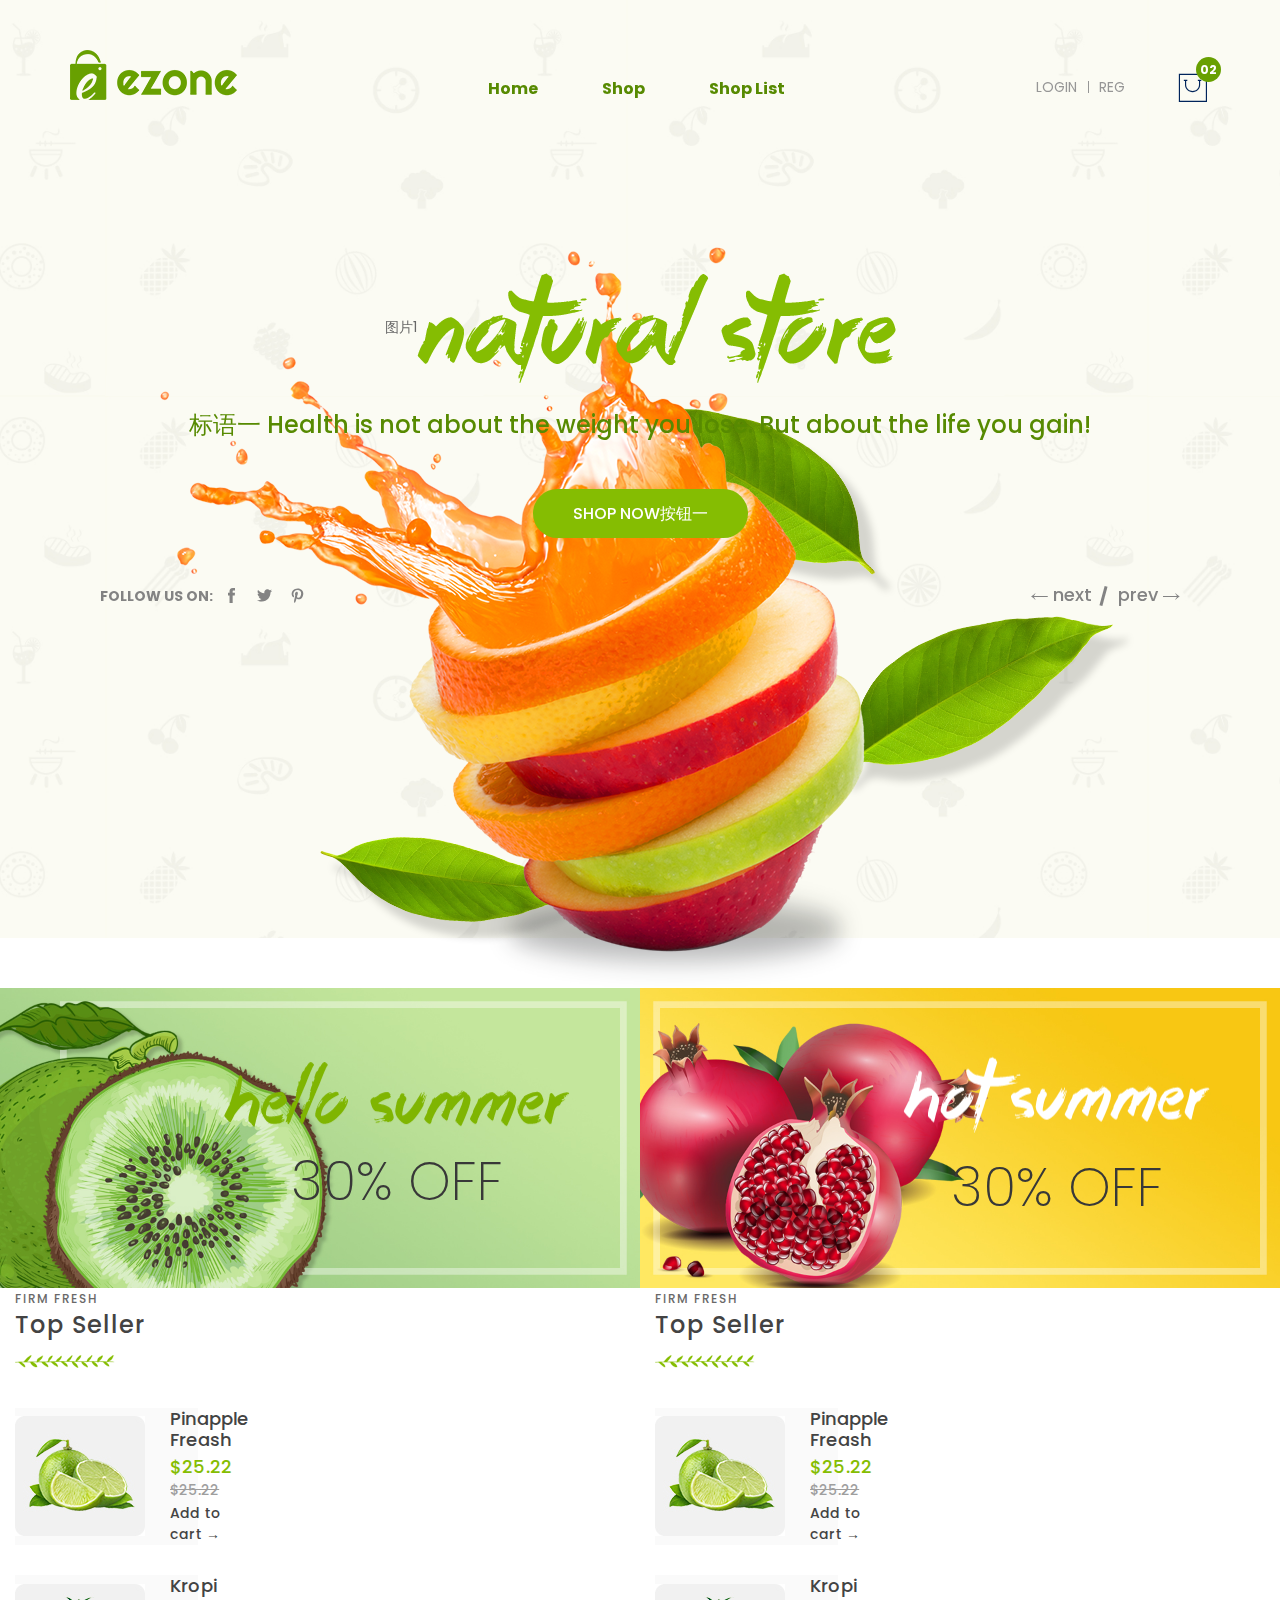
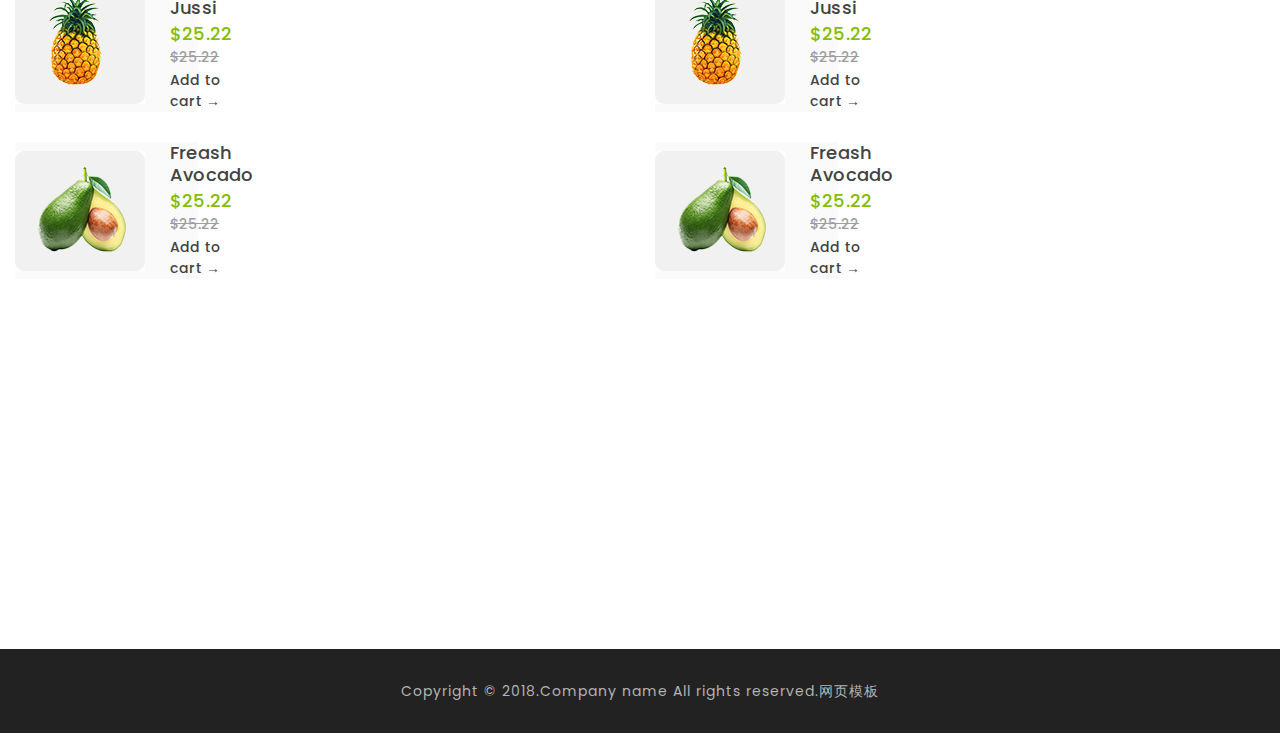
==== System/WebFinalApi/WebFinalApi/index.html @ f5ac286f "结构调整" ====
﻿<!doctype html>
<html class="no-js" lang="en">
<head>
<meta charset="utf-8">
<meta http-equiv="x-ua-compatible" content="ie=edge">
<title>主页</title>
<meta name="description" content="">
<meta name="viewport" content="width=device-width, initial-scale=1">

<!-- all css here -->
<link rel="stylesheet" href="assets/css/bootstrap.min.css">
<link rel="stylesheet" href="assets/css/magnific-popup.css">
<link rel="stylesheet" href="assets/css/animate.css">
<link rel="stylesheet" href="assets/css/owl.carousel.min.css">
<link rel="stylesheet" href="assets/css/themify-icons.css">
<link rel="stylesheet" href="assets/css/pe-icon-7-stroke.css">
<link rel="stylesheet" href="assets/css/icofont.css">
<link rel="stylesheet" href="assets/css/meanmenu.min.css">
<link rel="stylesheet" href="assets/css/bundle.css">
<link rel="stylesheet" href="assets/css/style.css">
<link rel="stylesheet" href="assets/css/responsive.css">
<script src="assets/js/vendor/modernizr-2.8.3.min.js"></script>

</head>

<body>
<!--[if lt IE 8]>
<p class="browserupgrade">You are using an <strong>outdated</strong> browser. Please <a href="http://browsehappy.com/">upgrade your browser</a> to improve your experience.</p>
<![endif]-->
<div id='indexbody'>

<header>
	<div class="header-bottom wrapper-padding-2 res-header-sm sticker header-sticky-3 furits-header">
		<div class="container-fluid">
			<div class="header-bottom-wrapper">
				<div class="logo-2 ptb-35">
					<a href="index.html">
						<img src="assets/img/logo/logo-10.png" alt="">
					</a>
				</div>
				<div class="menu-style-2 handicraft-menu menu-hover">
					<nav>
						<ul>
							<li><a href="index.html">Home</a></li>
							<li><a href="shop.html">Shop</a></li>
							<li><a href="shop-list.html">Shop List</a></li>
						</ul>
					</nav>
				</div>
				<div class="furits-login-cart">
					<div class="furits-login">
						<ul>
							<li>
								<a href="#">Login</a>
							</li>
							<li>
								<a href="#">Reg</a>
							</li>
						</ul>
					</div>
					<div class="header-cart-4 furits-cart">
						<a class="icon-cart" href="#">
							<i class="pe-7s-shopbag"></i>
							<span class="handicraft-count">02</span>
						</a>
						<ul class="cart-dropdown">
							<li class="single-product-cart">
								<div class="cart-img">
									<a href="#"><img src="assets/img/cart/1.jpg" alt=""></a>
								</div>
								<div class="cart-title">
									<h5><a href="#"> Bits Headphone</a></h5>
									<h6><a href="#">Black</a></h6>
									<span>$80.00 x 1</span>
								</div>
								<div class="cart-delete">
									<a href="#"><i class="ti-trash"></i></a>
								</div>
							</li>
							<li class="single-product-cart">
								<div class="cart-img">
									<a href="#"><img src="assets/img/cart/2.jpg" alt=""></a>
								</div>
								<div class="cart-title">
									<h5><a href="#"> Bits Headphone</a></h5>
									<h6><a href="#">Black</a></h6>
									<span>$80.00 x 1</span>
								</div>
								<div class="cart-delete">
									<a href="#"><i class="ti-trash"></i></a>
								</div>
							</li>
							<li class="single-product-cart">
								<div class="cart-img">
									<a href="#"><img src="assets/img/cart/3.jpg" alt=""></a>
								</div>
								<div class="cart-title">
									<h5><a href="#"> Bits Headphone</a></h5>
									<h6><a href="#">Black</a></h6>
									<span>$80.00 x 1</span>
								</div>
								<div class="cart-delete">
									<a href="#"><i class="ti-trash"></i></a>
								</div>
							</li>
							<li class="cart-space">
								<div class="cart-sub">
									<h4>Subtotal</h4>
								</div>
								<div class="cart-price">
									<h4>$240.00</h4>
								</div>
							</li>
							<li class="cart-btn-wrapper">
								<a class="cart-btn btn-hover" href="#">view cart</a>
								<a class="cart-btn btn-hover" href="#">checkout</a>
							</li>
						</ul>
					</div>
				</div>
			</div>
			<div class="row">
				<div class="mobile-menu-area handicraft-menu d-md-block col-md-12 col-lg-12 col-12 d-lg-none d-xl-none">
					<div class="mobile-menu">
						<nav id="mobile-menu-active">
							<ul class="menu-overflow">
								<li><a href="index.html">Home</a></li>
								<li><a href="shop.html">Shop</a></li>
								<li><a href="shop-list.html">Shop List</a></li>
							</ul>
						</nav>							
					</div>
				</div>
			</div>
		</div>
	</div>
</header>
<!-- header end -->
<div class="slider-area">
	<div class="slider-active-2 owl-carousel">
		<div class="single-slider-4 bg-img furits-slider" style="background-image: url(assets/img/slider/16.jpg)">
			<div class="container">
				<div class="fadeinup-animated furits-content text-center">
					 图片1<img class="animated" src="assets/img/slider/12.png" alt="">
					<p class="animated">标语一 Health is not about the weight you lose. But about the life you gain!</p>
					<a class="furits-slider-btn btn-hover animated" href="#">Shop Now按钮一</a>
					<img class="animated slide-img-position" src="assets/img/slider/11.png" alt="">
				</div>
			</div>
		</div>
		<div class="single-slider-4 bg-img furits-slider" style="background-image: url(assets/img/slider/16.jpg)">
			<div class="container">
				<div class=" fadeinup-animated furits-content text-center">
					图片2<img class="animated" src="assets/img/slider/12.png" alt="">
					<p class="animated">标语二 Health is not about the weight you lose. But about the life you gain!</p>
					<a class="furits-slider-btn btn-hover animated" href="#">Shop Now按钮二</a>
					<img class="animated slide-img-position slide-img-position-2" src="assets/img/slider/20.png" alt="">
				</div>
			</div>
		</div>
	</div>
	<div class="slider-social">
		<span>Follow us on:  </span>
		<ul>
			<li><a href="#"><i class="ti-facebook"></i></a></li>
			<li><a href="#"><i class="ti-twitter-alt"></i></a></li>
			<li><a href="#"><i class="ti-pinterest"></i></a></li>
		</ul>
	</div>
</div>
<!-- banner area start -->

<!-- 横幅 -->
<div class="banner-area">
	<div class="row no-gutters">
		<div class="col-lg-6 col-md-6">
			<div class="fruits-banner2-wrapper fruits-banner-mrg">
				<a href="#"><img src="assets/img/banner/44.jpg" alt=""></a>
				<div class="fruits-banner2-content">
					<img src="assets/img/icon-img/51.png" alt="">
					<h3>30% off</h3>
				</div>
			</div>
			<!-- 商品组 -->
			<div class="col-lg-4">
				<div class="top-seller-wrapper mb-40">
					<div class="top-seller-title">
						<span>Firm Fresh</span>
						<h3>Top Seller</h3>
						<img src="assets/img/icon-img/56.png" alt="">
					</div>
					<div class="top-seller-contect-wrapper">
						<div class="single-top-seller">
							<div class="top-seller-img">
								<a href="#"><img src="assets/img/product/furits/20.jpg" alt=""></a>
							</div>
							<div class="top-seller-content">
								<h5><a href="#">Pinapple Freash</a></h5>
								<div class="fruit-price">
									<span>$25.22</span>
									<span class="old">$25.22</span>
								</div>
								<a href="#">Add to cart →</a>
							</div>
						</div>
						<div class="single-top-seller">
							<div class="top-seller-img">
								<a href="#"><img src="assets/img/product/furits/21.jpg" alt=""></a>
							</div>
							<div class="top-seller-content">
								<h5><a href="#">Kropi Jussi</a></h5>
								<div class="fruit-price">
									<span>$25.22</span>
									<span class="old">$25.22</span>
								</div>
								<a href="#">Add to cart →</a>
							</div>
						</div>
						<div class="single-top-seller">
							<div class="top-seller-img">
								<a href="#"><img src="assets/img/product/furits/22.jpg" alt=""></a>
							</div>
							<div class="top-seller-content">
								<h5><a href="#">Freash Avocado</a></h5>
								<div class="fruit-price">
									<span>$25.22</span>
									<span class="old">$25.22</span>
								</div>
								<a href="#">Add to cart →</a>
							</div>
						</div>
					</div>
				</div>
			</div>
			
		</div>
		<div class="col-lg-6 col-md-6">
			<div class="fruits-banner2-wrapper">
				<a href="#"><img src="assets/img/banner/45.jpg" alt=""></a>
				<div class="fruits-banner2-content">
					<img src="assets/img/icon-img/52.png" alt="">
					<h3>30% off</h3>
				</div>
			</div>
		<!-- 商品组 -->
			<div class="col-lg-4">
				<div class="top-seller-wrapper mb-40">
					<div class="top-seller-title">
						<span>Firm Fresh</span>
						<h3>Top Seller</h3>
						<img src="assets/img/icon-img/56.png" alt="">
					</div>
					<div class="top-seller-contect-wrapper">
						<div class="single-top-seller">
							<div class="top-seller-img">
								<a href="#"><img src="assets/img/product/furits/20.jpg" alt=""></a>
							</div>
							<div class="top-seller-content">
								<h5><a href="#">Pinapple Freash</a></h5>
								<div class="fruit-price">
									<span>$25.22</span>
									<span class="old">$25.22</span>
								</div>
								<a href="#">Add to cart →</a>
							</div>
						</div>
						<div class="single-top-seller">
							<div class="top-seller-img">
								<a href="#"><img src="assets/img/product/furits/21.jpg" alt=""></a>
							</div>
							<div class="top-seller-content">
								<h5><a href="#">Kropi Jussi</a></h5>
								<div class="fruit-price">
									<span>$25.22</span>
									<span class="old">$25.22</span>
								</div>
								<a href="#">Add to cart →</a>
							</div>
						</div>
						<div class="single-top-seller">
							<div class="top-seller-img">
								<a href="#"><img src="assets/img/product/furits/22.jpg" alt=""></a>
							</div>
							<div class="top-seller-content">
								<h5><a href="#">Freash Avocado</a></h5>
								<div class="fruit-price">
									<span>$25.22</span>
									<span class="old">$25.22</span>
								</div>
								<a href="#">Add to cart →</a>
							</div>
						</div>
					</div>
				</div>
			</div>
		</div>
	</div>
</div>
<!-- banner area end -->


<!-- 块广告 -->
<div class="container">
		<div class="row">
			
			<!-- 猕猴桃 -->
			<div class="col-lg-4 col-md-4">
				<div class="furits-banner-wrapper mb-30 wow fadeInUp">
					<img src="assets/img/banner/41.jpg" alt="">
					<div class="furits-banner-content">
						<h4>猕猴桃</h4>
						<p>Lorem Ipsum is simply dummy text of the printing.</p>
						<a class="furits-banner-btn btn-hover" href="#">购买</a>
					</div>
				</div>
			</div>
			
			<div class="col-lWHY CHOOSE US ?g-4 col-md-4">
				<div class="furits-banner-wrapper mb-30 wow fadeInRight">
					<img src="assets/img/banner/42.jpg" alt="">
					<div class="furits-banner-content">
						<h4>石榴</h4>
						<p>Lorem Ipsum is simply dummy text of the printing.</p>
						<a class="furits-banner-btn btn-hover" href="#">购买</a>
					</div>
				</div>
			</div>
		</div>
	</div>


</div>


<!-- 底部模版标记 -->
<div class="food-copyright black-bg-6 ptb-30">
		<div class="container text-center">
			<p>Copyright &copy; 2018.Company name All rights reserved.<a target="_blank" href="http://sc.chinaz.com/moban/">&#x7F51;&#x9875;&#x6A21;&#x677F;</a></p>
		</div>
</div>

<!-- banner area end -->
<!-- product area start -->


<!-- product area end -->
<!-- banner area start -->
<!-- <div class="fruits-choose-area pb-65 bg-img" style="background-image: url(assets/img/banner/43.jpg)"> -->
<!-- 为什么选择我们注释 
	<div class="container">
		<div class="row">
			<div class="col-lg-12 col-xl-8 col-12">
				<div class="fruits-choose-wrapper-all">
					<div class="fruits-choose-title">
						<h2>为什么选择我们 ?</h2>
					</div>
					<div class="fruits-choose-wrapper">
						<div class="single-fruits-choose">
							<div class="fruits-choose-serial">
								<h3>01</h3>
							</div>
							<div class="fruits-choose-content">
								<h4>Lorem Ipsum Dolar Sit.</h4>
								<p>Lorem Ipsum is simply dummy text of the printing and typesetting industry.</p>
							</div>
						</div>
						<div class="single-fruits-choose">
							<div class="fruits-choose-serial">
								<h3>02</h3>
							</div>
							<div class="fruits-choose-content">
								<h4>Lorem Ipsum Dolar Sit.</h4>
								<p>Lorem Ipsum is simply dummy text of the printing and typesetting industry.</p>
							</div>
						</div>
						<div class="single-fruits-choose">
							<div class="fruits-choose-serial">
								<h3>03</h3>
							</div>
							<div class="fruits-choose-content">
								<h4>Lorem Ipsum Dolar Sit.</h4>
								<p>Lorem Ipsum is simply dummy text of the printing and typesetting industry.</p>
							</div>
						</div>
					</div>
				</div>
			</div>
		</div>
	</div>
</div>
为什么选择我们注释 -->
<!-- banner area end -->
<!-- product area start -->

<!-- 更多生鲜产品 备用 
<div class="product-style-area pt-130 pb-30 wow fadeInUp">
	<div class="container">
		<div class="section-title-furits text-center mb-95">
			<img src="assets/img/icon-img/49.png" alt="">
			<h2>更多生鲜产品</h2>
		</div>
		<div class="row">
			<div class="col-lg-4 col-xl-3 col-md-6">
				<div class="product-fruit-wrapper mb-60">
					<div class="product-fruit-img">
						<img src="assets/img/product/furits/6.jpg" alt="">
						<div class="product-furit-action">
							<a class="furit-animate-left" title="Add To Cart" href="#">
								<i class="pe-7s-cart"></i>
							</a>
							<a class="furit-animate-right" title="Wishlist" href="#">
								<i class="pe-7s-like"></i>
							</a>
						</div>
					</div>
					<div class="product-fruit-content text-center">
						<h4><a href="#">Pinapple Freash</a></h4>
						<span>$20.99</span>
					</div>
				</div>
			</div>
			<div class="col-lg-4 col-xl-3 col-md-6">
				<div class="product-fruit-wrapper mb-60">
					<div class="product-fruit-img">
						<img src="assets/img/product/furits/13.jpg" alt="">
						<div class="product-furit-action">
							<a class="furit-animate-left" title="Add To Cart" href="#">
								<i class="pe-7s-cart"></i>
							</a>
							<a class="furit-animate-right" title="Wishlist" href="#">
								<i class="pe-7s-like"></i>
							</a>
						</div>
					</div>
					<div class="product-fruit-content text-center">
						<h4><a href="#">Kropi Jussi</a></h4>
						<span>$20.99</span>
					</div>
				</div>
			</div>
			<div class="col-lg-4 col-xl-3 col-md-6">
				<div class="product-fruit-wrapper mb-60">
					<div class="product-fruit-img">
						<img src="assets/img/product/furits/8.jpg" alt="">
						<div class="product-furit-action">
							<a class="furit-animate-left" title="Add To Cart" href="#">
								<i class="pe-7s-cart"></i>
							</a>
							<a class="furit-animate-right" title="Wishlist" href="#">
								<i class="pe-7s-like"></i>
							</a>
						</div>
					</div>
					<div class="product-fruit-content text-center">
						<h4><a href="#">Freash Avocado</a></h4>
						<span>$20.99</span>
					</div>
				</div>
			</div>
			<div class="col-lg-4 col-xl-3 col-md-6">
				<div class="product-fruit-wrapper mb-60">
					<div class="product-fruit-img">
						<img src="assets/img/product/furits/9.jpg" alt="">
						<div class="product-furit-action">
							<a class="furit-animate-left" title="Add To Cart" href="#">
								<i class="pe-7s-cart"></i>
							</a>
							<a class="furit-animate-right" title="Wishlist" href="#">
								<i class="pe-7s-like"></i>
							</a>
						</div>
					</div>
					<div class="product-fruit-content text-center">
						<h4><a href="#">Grean Lemooon</a></h4>
						<span>$20.99</span>
					</div>
				</div>
			</div>
			<div class="col-lg-4 col-xl-3 col-md-6">
				<div class="product-fruit-wrapper mb-60">
					<div class="product-fruit-img">
						<img src="assets/img/product/furits/10.jpg" alt="">
						<div class="product-furit-action">
							<a class="furit-animate-left" title="Add To Cart" href="#">
								<i class="pe-7s-cart"></i>
							</a>
							<a class="furit-animate-right" title="Wishlist" href="#">
								<i class="pe-7s-like"></i>
							</a>
						</div>
					</div>
					<div class="product-fruit-content text-center">
						<h4><a href="#">Red Bedena</a></h4>
						<span>$20.99</span>
					</div>
				</div>
			</div>
			<div class="col-lg-4 col-xl-3 col-md-6">
				<div class="product-fruit-wrapper mb-60">
					<div class="product-fruit-img">
						<img src="assets/img/product/furits/11.jpg" alt="">
						<div class="product-furit-action">
							<a class="furit-animate-left" title="Add To Cart" href="#">
								<i class="pe-7s-cart"></i>
							</a>
							<a class="furit-animate-right" title="Wishlist" href="#">
								<i class="pe-7s-like"></i>
							</a>
						</div>
					</div>
					<div class="product-fruit-content text-center">
						<h4><a href="#">Olivo la deshion</a></h4>
						<span>$20.99</span>
					</div>
				</div>
			</div>
			<div class="col-lg-4 col-xl-3 col-md-6">
				<div class="product-fruit-wrapper mb-60">
					<div class="product-fruit-img">
						<img src="assets/img/product/furits/12.jpg" alt="">
						<div class="product-furit-action">
							<a class="furit-animate-left" title="Add To Cart" href="#">
								<i class="pe-7s-cart"></i>
							</a>
							<a class="furit-animate-right" title="Wishlist" href="#">
								<i class="pe-7s-like"></i>
							</a>
						</div>
					</div>
					<div class="product-fruit-content text-center">
						<h4><a href="#">Freash Blackberry</a></h4>
						<span>$20.99</span>
					</div>
				</div>
			</div>
			<div class="col-lg-4 col-xl-3 col-md-6">
				<div class="product-fruit-wrapper mb-60">
					<div class="product-fruit-img">
						<img src="assets/img/product/furits/13.jpg" alt="">
						<div class="product-furit-action">
							<a class="furit-animate-left" title="Add To Cart" href="#">
								<i class="pe-7s-cart"></i>
							</a>
							<a class="furit-animate-right" title="Wishlist" href="#">
								<i class="pe-7s-like"></i>
							</a>
						</div>
					</div>
					<div class="product-fruit-content text-center">
						<h4><a href="#">Pinapple Freash</a></h4>
						<span>$20.99</span>
					</div>
				</div>
			</div>
		</div>
	</div>
</div>
 更多生鲜产品 备用 -->

<!-- product area end -->
<!-- banner area start -->



<!-- services area start -->
<!-- services area end -->
<!-- coundown area start -->
	
<!-- coundown area end -->
<!-- top-seller area start -->

<!-- 商品组备份 
<div class="fruits-top-seller-area pt-125">
	<div class="container">
		<div class="row">
			<div class="col-lg-4">
				<div class="top-seller-wrapper mb-40">
					<div class="top-seller-title">
						<span>Firm Fresh</span>
						<h3>New seasonal</h3>
						<img src="assets/img/icon-img/56.png" alt="">
					</div>
					<div class="top-seller-contect-wrapper">
						<div class="single-top-seller">
							<div class="top-seller-img">
								<a href="#"><img src="assets/img/product/furits/14.jpg" alt=""></a>
							</div>
							<div class="top-seller-content">
								<h5><a href="#">Pinapple Freash</a></h5>
								<div class="fruit-price">
									<span>$25.22</span>
									<span class="old">$25.22</span>
								</div>
								<a href="#">Add to cart →</a>
							</div>
						</div>
						<div class="single-top-seller">
							<div class="top-seller-img">
								<a href="#"><img src="assets/img/product/furits/15.jpg" alt=""></a>
							</div>
							<div class="top-seller-content">
								<h5><a href="#">Kropi Jussi</a></h5>
								<div class="fruit-price">
									<span>$25.22</span>
									<span class="old">$25.22</span>
								</div>
								<a href="#">Add to cart →</a>
							</div>
						</div>
						<div class="single-top-seller">
							<div class="top-seller-img">
								<a href="#"><img src="assets/img/product/furits/16.jpg" alt=""></a>
							</div>
							<div class="top-seller-content">
								<h5><a href="#">Freash Avocado</a></h5>
								<div class="fruit-price">
									<span>$25.22</span>
									<span class="old">$25.22</span>
								</div>
								<a href="#">Add to cart →</a>
							</div>
						</div>
					</div>
				</div>
			</div>
			<div class="col-lg-4">
				<div class="top-seller-wrapper mb-40">
					<div class="top-seller-title">
						<span>Firm Fresh</span>
						<h3>Best Products</h3>
						<img src="assets/img/icon-img/56.png" alt="">
					</div>
					<div class="top-seller-contect-wrapper">
						<div class="single-top-seller">
							<div class="top-seller-img">
								<a href="#"><img src="assets/img/product/furits/17.jpg" alt=""></a>
							</div>
							<div class="top-seller-content">
								<h5><a href="#">Grean Lemooon</a></h5>
								<div class="fruit-price">
									<span>$25.22</span>
									<span class="old">$25.22</span>
								</div>
								<a href="#">Add to cart →</a>
							</div>
						</div>
						<div class="single-top-seller">
							<div class="top-seller-img">
								<a href="#"><img src="assets/img/product/furits/18.jpg" alt=""></a>
							</div>
							<div class="top-seller-content">
								<h5><a href="#">Red Bedena</a></h5>
								<div class="fruit-price">
									<span>$25.22</span>
									<span class="old">$25.22</span>
								</div>
								<a href="#">Add to cart →</a>
							</div>
						</div>
						<div class="single-top-seller">
							<div class="top-seller-img">
								<a href="#"><img src="assets/img/product/furits/19.jpg" alt=""></a>
							</div>
							<div class="top-seller-content">
								<h5><a href="#">Freash Blackberry</a></h5>
								<div class="fruit-price">
									<span>$25.22</span>
									<span class="old">$25.22</span>
								</div>
								<a href="#">Add to cart →</a>
							</div>
						</div>
					</div>
				</div>
			</div>
			<div class="col-lg-4">
				<div class="top-seller-wrapper mb-40">
					<div class="top-seller-title">
						<span>Firm Fresh</span>
						<h3>Top Seller</h3>
						<img src="assets/img/icon-img/56.png" alt="">
					</div>
					<div class="top-seller-contect-wrapper">
						<div class="single-top-seller">
							<div class="top-seller-img">
								<a href="#"><img src="assets/img/product/furits/20.jpg" alt=""></a>
							</div>
							<div class="top-seller-content">
								<h5><a href="#">Pinapple Freash</a></h5>
								<div class="fruit-price">
									<span>$25.22</span>
									<span class="old">$25.22</span>
								</div>
								<a href="#">Add to cart →</a>
							</div>
						</div>
						<div class="single-top-seller">
							<div class="top-seller-img">
								<a href="#"><img src="assets/img/product/furits/21.jpg" alt=""></a>
							</div>
							<div class="top-seller-content">
								<h5><a href="#">Kropi Jussi</a></h5>
								<div class="fruit-price">
									<span>$25.22</span>
									<span class="old">$25.22</span>
								</div>
								<a href="#">Add to cart →</a>
							</div>
						</div>
						<div class="single-top-seller">
							<div class="top-seller-img">
								<a href="#"><img src="assets/img/product/furits/22.jpg" alt=""></a>
							</div>
							<div class="top-seller-content">
								<h5><a href="#">Freash Avocado</a></h5>
								<div class="fruit-price">
									<span>$25.22</span>
									<span class="old">$25.22</span>
								</div>
								<a href="#">Add to cart →</a>
							</div>
						</div>
					</div>
				</div>
			</div>
		</div>
	</div>
</div>
 商品组备份 -->

<!-- top seller area end -->
<!-- testimonials area start -->
<!-- testimonials area end -->
<!-- blog area end -->
<!-- blog area end -->
<!-- newsletter area end -->
<!-- newsletter area end -->
	



<!-- all js here -->
<script src="assets/js/vendor/jquery-1.12.0.min.js"></script>
<script src="assets/js/popper.js"></script>
<script src="assets/js/bootstrap.min.js"></script>
<script src="assets/js/jquery.magnific-popup.min.js"></script>
<script src="assets/js/isotope.pkgd.min.js"></script>
<script src="assets/js/imagesloaded.pkgd.min.js"></script>
<script src="assets/js/jquery.counterup.min.js"></script>
<script src="assets/js/waypoints.min.js"></script>
<script src="assets/js/ajax-mail.js"></script>
<script src="assets/js/owl.carousel.min.js"></script>
<script src="assets/js/plugins.js"></script>
<script src="assets/js/main.js"></script>
</body>
</html>
---- System/WebFinalApi/WebFinalApi/assets/css/themify-icons.css ----
@font-face {
	font-family: 'themify';
	src:url('../fonts/themify.eot?-fvbane');
	src:url('.../fonts/themify.eot?#iefix-fvbane') format('embedded-opentype'),
		url('../fonts/themify.woff?-fvbane') format('woff'),
		url('../fonts/themify.ttf?-fvbane') format('truetype'),
		url('../fonts/themify.svg?-fvbane#themify') format('svg');
	font-weight: normal;
	font-style: normal;
}

[class^="ti-"], [class*=" ti-"] {
	font-family: 'themify';
	speak: none;
	font-style: normal;
	font-weight: normal;
	font-variant: normal;
	text-transform: none;
	line-height: 1;

	/* Better Font Rendering =========== */
	-webkit-font-smoothing: antialiased;
	-moz-osx-font-smoothing: grayscale;
}

.ti-wand:before {
	content: "\e600";
}
.ti-volume:before {
	content: "\e601";
}
.ti-user:before {
	content: "\e602";
}
.ti-unlock:before {
	content: "\e603";
}
.ti-unlink:before {
	content: "\e604";
}
.ti-trash:before {
	content: "\e605";
}
.ti-thought:before {
	content: "\e606";
}
.ti-target:before {
	content: "\e607";
}
.ti-tag:before {
	content: "\e608";
}
.ti-tablet:before {
	content: "\e609";
}
.ti-star:before {
	content: "\e60a";
}
.ti-spray:before {
	content: "\e60b";
}
.ti-signal:before {
	content: "\e60c";
}
.ti-shopping-cart:before {
	content: "\e60d";
}
.ti-shopping-cart-full:before {
	content: "\e60e";
}
.ti-settings:before {
	content: "\e60f";
}
.ti-search:before {
	content: "\e610";
}
.ti-zoom-in:before {
	content: "\e611";
}
.ti-zoom-out:before {
	content: "\e612";
}
.ti-cut:before {
	content: "\e613";
}
.ti-ruler:before {
	content: "\e614";
}
.ti-ruler-pencil:before {
	content: "\e615";
}
.ti-ruler-alt:before {
	content: "\e616";
}
.ti-bookmark:before {
	content: "\e617";
}
.ti-bookmark-alt:before {
	content: "\e618";
}
.ti-reload:before {
	content: "\e619";
}
.ti-plus:before {
	content: "\e61a";
}
.ti-pin:before {
	content: "\e61b";
}
.ti-pencil:before {
	content: "\e61c";
}
.ti-pencil-alt:before {
	content: "\e61d";
}
.ti-paint-roller:before {
	content: "\e61e";
}
.ti-paint-bucket:before {
	content: "\e61f";
}
.ti-na:before {
	content: "\e620";
}
.ti-mobile:before {
	content: "\e621";
}
.ti-minus:before {
	content: "\e622";
}
.ti-medall:before {
	content: "\e623";
}
.ti-medall-alt:before {
	content: "\e624";
}
.ti-marker:before {
	content: "\e625";
}
.ti-marker-alt:before {
	content: "\e626";
}
.ti-arrow-up:before {
	content: "\e627";
}
.ti-arrow-right:before {
	content: "\e628";
}
.ti-arrow-left:before {
	content: "\e629";
}
.ti-arrow-down:before {
	content: "\e62a";
}
.ti-lock:before {
	content: "\e62b";
}
.ti-location-arrow:before {
	content: "\e62c";
}
.ti-link:before {
	content: "\e62d";
}
.ti-layout:before {
	content: "\e62e";
}
.ti-layers:before {
	content: "\e62f";
}
.ti-layers-alt:before {
	content: "\e630";
}
.ti-key:before {
	content: "\e631";
}
.ti-import:before {
	content: "\e632";
}
.ti-image:before {
	content: "\e633";
}
.ti-heart:before {
	content: "\e634";
}
.ti-heart-broken:before {
	content: "\e635";
}
.ti-hand-stop:before {
	content: "\e636";
}
.ti-hand-open:before {
	content: "\e637";
}
.ti-hand-drag:before {
	content: "\e638";
}
.ti-folder:before {
	content: "\e639";
}
.ti-flag:before {
	content: "\e63a";
}
.ti-flag-alt:before {
	content: "\e63b";
}
.ti-flag-alt-2:before {
	content: "\e63c";
}
.ti-eye:before {
	content: "\e63d";
}
.ti-export:before {
	content: "\e63e";
}
.ti-exchange-vertical:before {
	content: "\e63f";
}
.ti-desktop:before {
	content: "\e640";
}
.ti-cup:before {
	content: "\e641";
}
.ti-crown:before {
	content: "\e642";
}
.ti-comments:before {
	content: "\e643";
}
.ti-comment:before {
	content: "\e644";
}
.ti-comment-alt:before {
	content: "\e645";
}
.ti-close:before {
	content: "\e646";
}
.ti-clip:before {
	content: "\e647";
}
.ti-angle-up:before {
	content: "\e648";
}
.ti-angle-right:before {
	content: "\e649";
}
.ti-angle-left:before {
	content: "\e64a";
}
.ti-angle-down:before {
	content: "\e64b";
}
.ti-check:before {
	content: "\e64c";
}
.ti-check-box:before {
	content: "\e64d";
}
.ti-camera:before {
	content: "\e64e";
}
.ti-announcement:before {
	content: "\e64f";
}
.ti-brush:before {
	content: "\e650";
}
.ti-briefcase:before {
	content: "\e651";
}
.ti-bolt:before {
	content: "\e652";
}
.ti-bolt-alt:before {
	content: "\e653";
}
.ti-blackboard:before {
	content: "\e654";
}
.ti-bag:before {
	content: "\e655";
}
.ti-move:before {
	content: "\e656";
}
.ti-arrows-vertical:before {
	content: "\e657";
}
.ti-arrows-horizontal:before {
	content: "\e658";
}
.ti-fullscreen:before {
	content: "\e659";
}
.ti-arrow-top-right:before {
	content: "\e65a";
}
.ti-arrow-top-left:before {
	content: "\e65b";
}
.ti-arrow-circle-up:before {
	content: "\e65c";
}
.ti-arrow-circle-right:before {
	content: "\e65d";
}
.ti-arrow-circle-left:before {
	content: "\e65e";
}
.ti-arrow-circle-down:before {
	content: "\e65f";
}
.ti-angle-double-up:before {
	content: "\e660";
}
.ti-angle-double-right:before {
	content: "\e661";
}
.ti-angle-double-left:before {
	content: "\e662";
}
.ti-angle-double-down:before {
	content: "\e663";
}
.ti-zip:before {
	content: "\e664";
}
.ti-world:before {
	content: "\e665";
}
.ti-wheelchair:before {
	content: "\e666";
}
.ti-view-list:before {
	content: "\e667";
}
.ti-view-list-alt:before {
	content: "\e668";
}
.ti-view-grid:before {
	content: "\e669";
}
.ti-uppercase:before {
	content: "\e66a";
}
.ti-upload:before {
	content: "\e66b";
}
.ti-underline:before {
	content: "\e66c";
}
.ti-truck:before {
	content: "\e66d";
}
.ti-timer:before {
	content: "\e66e";
}
.ti-ticket:before {
	content: "\e66f";
}
.ti-thumb-up:before {
	content: "\e670";
}
.ti-thumb-down:before {
	content: "\e671";
}
.ti-text:before {
	content: "\e672";
}
.ti-stats-up:before {
	content: "\e673";
}
.ti-stats-down:before {
	content: "\e674";
}
.ti-split-v:before {
	content: "\e675";
}
.ti-split-h:before {
	content: "\e676";
}
.ti-smallcap:before {
	content: "\e677";
}
.ti-shine:before {
	content: "\e678";
}
.ti-shift-right:before {
	content: "\e679";
}
.ti-shift-left:before {
	content: "\e67a";
}
.ti-shield:before {
	content: "\e67b";
}
.ti-notepad:before {
	content: "\e67c";
}
.ti-server:before {
	content: "\e67d";
}
.ti-quote-right:before {
	content: "\e67e";
}
.ti-quote-left:before {
	content: "\e67f";
}
.ti-pulse:before {
	content: "\e680";
}
.ti-printer:before {
	content: "\e681";
}
.ti-power-off:before {
	content: "\e682";
}
.ti-plug:before {
	content: "\e683";
}
.ti-pie-chart:before {
	content: "\e684";
}
.ti-paragraph:before {
	content: "\e685";
}
.ti-panel:before {
	content: "\e686";
}
.ti-package:before {
	content: "\e687";
}
.ti-music:before {
	content: "\e688";
}
.ti-music-alt:before {
	content: "\e689";
}
.ti-mouse:before {
	content: "\e68a";
}
.ti-mouse-alt:before {
	content: "\e68b";
}
.ti-money:before {
	content: "\e68c";
}
.ti-microphone:before {
	content: "\e68d";
}
.ti-menu:before {
	content: "\e68e";
}
.ti-menu-alt:before {
	content: "\e68f";
}
.ti-map:before {
	content: "\e690";
}
.ti-map-alt:before {
	content: "\e691";
}
.ti-loop:before {
	content: "\e692";
}
.ti-location-pin:before {
	content: "\e693";
}
.ti-list:before {
	content: "\e694";
}
.ti-light-bulb:before {
	content: "\e695";
}
.ti-Italic:before {
	content: "\e696";
}
.ti-info:before {
	content: "\e697";
}
.ti-infinite:before {
	content: "\e698";
}
.ti-id-badge:before {
	content: "\e699";
}
.ti-hummer:before {
	content: "\e69a";
}
.ti-home:before {
	content: "\e69b";
}
.ti-help:before {
	content: "\e69c";
}
.ti-headphone:before {
	content: "\e69d";
}
.ti-harddrives:before {
	content: "\e69e";
}
.ti-harddrive:before {
	content: "\e69f";
}
.ti-gift:before {
	content: "\e6a0";
}
.ti-game:before {
	content: "\e6a1";
}
.ti-filter:before {
	content: "\e6a2";
}
.ti-files:before {
	content: "\e6a3";
}
.ti-file:before {
	content: "\e6a4";
}
.ti-eraser:before {
	content: "\e6a5";
}
.ti-envelope:before {
	content: "\e6a6";
}
.ti-download:before {
	content: "\e6a7";
}
.ti-direction:before {
	content: "\e6a8";
}
.ti-direction-alt:before {
	content: "\e6a9";
}
.ti-dashboard:before {
	content: "\e6aa";
}
.ti-control-stop:before {
	content: "\e6ab";
}
.ti-control-shuffle:before {
	content: "\e6ac";
}
.ti-control-play:before {
	content: "\e6ad";
}
.ti-control-pause:before {
	content: "\e6ae";
}
.ti-control-forward:before {
	content: "\e6af";
}
.ti-control-backward:before {
	content: "\e6b0";
}
.ti-cloud:before {
	content: "\e6b1";
}
.ti-cloud-up:before {
	content: "\e6b2";
}
.ti-cloud-down:before {
	content: "\e6b3";
}
.ti-clipboard:before {
	content: "\e6b4";
}
.ti-car:before {
	content: "\e6b5";
}
.ti-calendar:before {
	content: "\e6b6";
}
.ti-book:before {
	content: "\e6b7";
}
.ti-bell:before {
	content: "\e6b8";
}
.ti-basketball:before {
	content: "\e6b9";
}
.ti-bar-chart:before {
	content: "\e6ba";
}
.ti-bar-chart-alt:before {
	content: "\e6bb";
}
.ti-back-right:before {
	content: "\e6bc";
}
.ti-back-left:before {
	content: "\e6bd";
}
.ti-arrows-corner:before {
	content: "\e6be";
}
.ti-archive:before {
	content: "\e6bf";
}
.ti-anchor:before {
	content: "\e6c0";
}
.ti-align-right:before {
	content: "\e6c1";
}
.ti-align-left:before {
	content: "\e6c2";
}
.ti-align-justify:before {
	content: "\e6c3";
}
.ti-align-center:before {
	content: "\e6c4";
}
.ti-alert:before {
	content: "\e6c5";
}
.ti-alarm-clock:before {
	content: "\e6c6";
}
.ti-agenda:before {
	content: "\e6c7";
}
.ti-write:before {
	content: "\e6c8";
}
.ti-window:before {
	content: "\e6c9";
}
.ti-widgetized:before {
	content: "\e6ca";
}
.ti-widget:before {
	content: "\e6cb";
}
.ti-widget-alt:before {
	content: "\e6cc";
}
.ti-wallet:before {
	content: "\e6cd";
}
.ti-video-clapper:before {
	content: "\e6ce";
}
.ti-video-camera:before {
	content: "\e6cf";
}
.ti-vector:before {
	content: "\e6d0";
}
.ti-themify-logo:before {
	content: "\e6d1";
}
.ti-themify-favicon:before {
	content: "\e6d2";
}
.ti-themify-favicon-alt:before {
	content: "\e6d3";
}
.ti-support:before {
	content: "\e6d4";
}
.ti-stamp:before {
	content: "\e6d5";
}
.ti-split-v-alt:before {
	content: "\e6d6";
}
.ti-slice:before {
	content: "\e6d7";
}
.ti-shortcode:before {
	content: "\e6d8";
}
.ti-shift-right-alt:before {
	content: "\e6d9";
}
.ti-shift-left-alt:before {
	content: "\e6da";
}
.ti-ruler-alt-2:before {
	content: "\e6db";
}
.ti-receipt:before {
	content: "\e6dc";
}
.ti-pin2:before {
	content: "\e6dd";
}
.ti-pin-alt:before {
	content: "\e6de";
}
.ti-pencil-alt2:before {
	content: "\e6df";
}
.ti-palette:before {
	content: "\e6e0";
}
.ti-more:before {
	content: "\e6e1";
}
.ti-more-alt:before {
	content: "\e6e2";
}
.ti-microphone-alt:before {
	content: "\e6e3";
}
.ti-magnet:before {
	content: "\e6e4";
}
.ti-line-double:before {
	content: "\e6e5";
}
.ti-line-dotted:before {
	content: "\e6e6";
}
.ti-line-dashed:before {
	content: "\e6e7";
}
.ti-layout-width-full:before {
	content: "\e6e8";
}
.ti-layout-width-default:before {
	content: "\e6e9";
}
.ti-layout-width-default-alt:before {
	content: "\e6ea";
}
.ti-layout-tab:before {
	content: "\e6eb";
}
.ti-layout-tab-window:before {
	content: "\e6ec";
}
.ti-layout-tab-v:before {
	content: "\e6ed";
}
.ti-layout-tab-min:before {
	content: "\e6ee";
}
.ti-layout-slider:before {
	content: "\e6ef";
}
.ti-layout-slider-alt:before {
	content: "\e6f0";
}
.ti-layout-sidebar-right:before {
	content: "\e6f1";
}
.ti-layout-sidebar-none:before {
	content: "\e6f2";
}
.ti-layout-sidebar-left:before {
	content: "\e6f3";
}
.ti-layout-placeholder:before {
	content: "\e6f4";
}
.ti-layout-menu:before {
	content: "\e6f5";
}
.ti-layout-menu-v:before {
	content: "\e6f6";
}
.ti-layout-menu-separated:before {
	content: "\e6f7";
}
.ti-layout-menu-full:before {
	content: "\e6f8";
}
.ti-layout-media-right-alt:before {
	content: "\e6f9";
}
.ti-layout-media-right:before {
	content: "\e6fa";
}
.ti-layout-media-overlay:before {
	content: "\e6fb";
}
.ti-layout-media-overlay-alt:before {
	content: "\e6fc";
}
.ti-layout-media-overlay-alt-2:before {
	content: "\e6fd";
}
.ti-layout-media-left-alt:before {
	content: "\e6fe";
}
.ti-layout-media-left:before {
	content: "\e6ff";
}
.ti-layout-media-center-alt:before {
	content: "\e700";
}
.ti-layout-media-center:before {
	content: "\e701";
}
.ti-layout-list-thumb:before {
	content: "\e702";
}
.ti-layout-list-thumb-alt:before {
	content: "\e703";
}
.ti-layout-list-post:before {
	content: "\e704";
}
.ti-layout-list-large-image:before {
	content: "\e705";
}
.ti-layout-line-solid:before {
	content: "\e706";
}
.ti-layout-grid4:before {
	content: "\e707";
}
.ti-layout-grid3:before {
	content: "\e708";
}
.ti-layout-grid2:before {
	content: "\e709";
}
.ti-layout-grid2-thumb:before {
	content: "\e70a";
}
.ti-layout-cta-right:before {
	content: "\e70b";
}
.ti-layout-cta-left:before {
	content: "\e70c";
}
.ti-layout-cta-center:before {
	content: "\e70d";
}
.ti-layout-cta-btn-right:before {
	content: "\e70e";
}
.ti-layout-cta-btn-left:before {
	content: "\e70f";
}
.ti-layout-column4:before {
	content: "\e710";
}
.ti-layout-column3:before {
	content: "\e711";
}
.ti-layout-column2:before {
	content: "\e712";
}
.ti-layout-accordion-separated:before {
	content: "\e713";
}
.ti-layout-accordion-merged:before {
	content: "\e714";
}
.ti-layout-accordion-list:before {
	content: "\e715";
}
.ti-ink-pen:before {
	content: "\e716";
}
.ti-info-alt:before {
	content: "\e717";
}
.ti-help-alt:before {
	content: "\e718";
}
.ti-headphone-alt:before {
	content: "\e719";
}
.ti-hand-point-up:before {
	content: "\e71a";
}
.ti-hand-point-right:before {
	content: "\e71b";
}
.ti-hand-point-left:before {
	content: "\e71c";
}
.ti-hand-point-down:before {
	content: "\e71d";
}
.ti-gallery:before {
	content: "\e71e";
}
.ti-face-smile:before {
	content: "\e71f";
}
.ti-face-sad:before {
	content: "\e720";
}
.ti-credit-card:before {
	content: "\e721";
}
.ti-control-skip-forward:before {
	content: "\e722";
}
.ti-control-skip-backward:before {
	content: "\e723";
}
.ti-control-record:before {
	content: "\e724";
}
.ti-control-eject:before {
	content: "\e725";
}
.ti-comments-smiley:before {
	content: "\e726";
}
.ti-brush-alt:before {
	content: "\e727";
}
.ti-youtube:before {
	content: "\e728";
}
.ti-vimeo:before {
	content: "\e729";
}
.ti-twitter:before {
	content: "\e72a";
}
.ti-time:before {
	content: "\e72b";
}
.ti-tumblr:before {
	content: "\e72c";
}
.ti-skype:before {
	content: "\e72d";
}
.ti-share:before {
	content: "\e72e";
}
.ti-share-alt:before {
	content: "\e72f";
}
.ti-rocket:before {
	content: "\e730";
}
.ti-pinterest:before {
	content: "\e731";
}
.ti-new-window:before {
	content: "\e732";
}
.ti-microsoft:before {
	content: "\e733";
}
.ti-list-ol:before {
	content: "\e734";
}
.ti-linkedin:before {
	content: "\e735";
}
.ti-layout-sidebar-2:before {
	content: "\e736";
}
.ti-layout-grid4-alt:before {
	content: "\e737";
}
.ti-layout-grid3-alt:before {
	content: "\e738";
}
.ti-layout-grid2-alt:before {
	content: "\e739";
}
.ti-layout-column4-alt:before {
	content: "\e73a";
}
.ti-layout-column3-alt:before {
	content: "\e73b";
}
.ti-layout-column2-alt:before {
	content: "\e73c";
}
.ti-instagram:before {
	content: "\e73d";
}
.ti-google:before {
	content: "\e73e";
}
.ti-github:before {
	content: "\e73f";
}
.ti-flickr:before {
	content: "\e740";
}
.ti-facebook:before {
	content: "\e741";
}
.ti-dropbox:before {
	content: "\e742";
}
.ti-dribbble:before {
	content: "\e743";
}
.ti-apple:before {
	content: "\e744";
}
.ti-android:before {
	content: "\e745";
}
.ti-save:before {
	content: "\e746";
}
.ti-save-alt:before {
	content: "\e747";
}
.ti-yahoo:before {
	content: "\e748";
}
.ti-wordpress:before {
	content: "\e749";
}
.ti-vimeo-alt:before {
	content: "\e74a";
}
.ti-twitter-alt:before {
	content: "\e74b";
}
.ti-tumblr-alt:before {
	content: "\e74c";
}
.ti-trello:before {
	content: "\e74d";
}
.ti-stack-overflow:before {
	content: "\e74e";
}
.ti-soundcloud:before {
	content: "\e74f";
}
.ti-sharethis:before {
	content: "\e750";
}
.ti-sharethis-alt:before {
	content: "\e751";
}
.ti-reddit:before {
	content: "\e752";
}
.ti-pinterest-alt:before {
	content: "\e753";
}
.ti-microsoft-alt:before {
	content: "\e754";
}
.ti-linux:before {
	content: "\e755";
}
.ti-jsfiddle:before {
	content: "\e756";
}
.ti-joomla:before {
	content: "\e757";
}
.ti-html5:before {
	content: "\e758";
}
.ti-flickr-alt:before {
	content: "\e759";
}
.ti-email:before {
	content: "\e75a";
}
.ti-drupal:before {
	content: "\e75b";
}
.ti-dropbox-alt:before {
	content: "\e75c";
}
.ti-css3:before {
	content: "\e75d";
}
.ti-rss:before {
	content: "\e75e";
}
.ti-rss-alt:before {
	content: "\e75f";
}
---- System/WebFinalApi/WebFinalApi/assets/css/pe-icon-7-stroke.css ----
@font-face {
	font-family: 'Pe-icon-7-stroke';
	src:url('../fonts/Pe-icon-7-stroke.eot?d7yf1v');
	src:url('../fonts/Pe-icon-7-stroke.eot?#iefixd7yf1v') format('embedded-opentype'),
		url('../fonts/Pe-icon-7-stroke.woff?d7yf1v') format('woff'),
		url('../fonts/Pe-icon-7-stroke.ttf?d7yf1v') format('truetype'),
		url('../fonts/Pe-icon-7-stroke.svg?d7yf1v#Pe-icon-7-stroke') format('svg');
	font-weight: normal;
	font-style: normal;
}

[class^="pe-7s-"], [class*=" pe-7s-"] {
	display: inline-block;
	font-family: 'Pe-icon-7-stroke';
	speak: none;
	font-style: normal;
	font-weight: normal;
	font-variant: normal;
	text-transform: none;
	line-height: 1;

	/* Better Font Rendering =========== */
	-webkit-font-smoothing: antialiased;
	-moz-osx-font-smoothing: grayscale;
}

.pe-7s-album:before {
	content: "\e6aa";
}
.pe-7s-arc:before {
	content: "\e6ab";
}
.pe-7s-back-2:before {
	content: "\e6ac";
}
.pe-7s-bandaid:before {
	content: "\e6ad";
}
.pe-7s-car:before {
	content: "\e6ae";
}
.pe-7s-diamond:before {
	content: "\e6af";
}
.pe-7s-door-lock:before {
	content: "\e6b0";
}
.pe-7s-eyedropper:before {
	content: "\e6b1";
}
.pe-7s-female:before {
	content: "\e6b2";
}
.pe-7s-gym:before {
	content: "\e6b3";
}
.pe-7s-hammer:before {
	content: "\e6b4";
}
.pe-7s-headphones:before {
	content: "\e6b5";
}
.pe-7s-helm:before {
	content: "\e6b6";
}
.pe-7s-hourglass:before {
	content: "\e6b7";
}
.pe-7s-leaf:before {
	content: "\e6b8";
}
.pe-7s-magic-wand:before {
	content: "\e6b9";
}
.pe-7s-male:before {
	content: "\e6ba";
}
.pe-7s-map-2:before {
	content: "\e6bb";
}
.pe-7s-next-2:before {
	content: "\e6bc";
}
.pe-7s-paint-bucket:before {
	content: "\e6bd";
}
.pe-7s-pendrive:before {
	content: "\e6be";
}
.pe-7s-photo:before {
	content: "\e6bf";
}
.pe-7s-piggy:before {
	content: "\e6c0";
}
.pe-7s-plugin:before {
	content: "\e6c1";
}
.pe-7s-refresh-2:before {
	content: "\e6c2";
}
.pe-7s-rocket:before {
	content: "\e6c3";
}
.pe-7s-settings:before {
	content: "\e6c4";
}
.pe-7s-shield:before {
	content: "\e6c5";
}
.pe-7s-smile:before {
	content: "\e6c6";
}
.pe-7s-usb:before {
	content: "\e6c7";
}
.pe-7s-vector:before {
	content: "\e6c8";
}
.pe-7s-wine:before {
	content: "\e6c9";
}
.pe-7s-cloud-upload:before {
	content: "\e68a";
}
.pe-7s-cash:before {
	content: "\e68c";
}
.pe-7s-close:before {
	content: "\e680";
}
.pe-7s-bluetooth:before {
	content: "\e68d";
}
.pe-7s-cloud-download:before {
	content: "\e68b";
}
.pe-7s-way:before {
	content: "\e68e";
}
.pe-7s-close-circle:before {
	content: "\e681";
}
.pe-7s-id:before {
	content: "\e68f";
}
.pe-7s-angle-up:before {
	content: "\e682";
}
.pe-7s-wristwatch:before {
	content: "\e690";
}
.pe-7s-angle-up-circle:before {
	content: "\e683";
}
.pe-7s-world:before {
	content: "\e691";
}
.pe-7s-angle-right:before {
	content: "\e684";
}
.pe-7s-volume:before {
	content: "\e692";
}
.pe-7s-angle-right-circle:before {
	content: "\e685";
}
.pe-7s-users:before {
	content: "\e693";
}
.pe-7s-angle-left:before {
	content: "\e686";
}
.pe-7s-user-female:before {
	content: "\e694";
}
.pe-7s-angle-left-circle:before {
	content: "\e687";
}
.pe-7s-up-arrow:before {
	content: "\e695";
}
.pe-7s-angle-down:before {
	content: "\e688";
}
.pe-7s-switch:before {
	content: "\e696";
}
.pe-7s-angle-down-circle:before {
	content: "\e689";
}
.pe-7s-scissors:before {
	content: "\e697";
}
.pe-7s-wallet:before {
	content: "\e600";
}
.pe-7s-safe:before {
	content: "\e698";
}
.pe-7s-volume2:before {
	content: "\e601";
}
.pe-7s-volume1:before {
	content: "\e602";
}
.pe-7s-voicemail:before {
	content: "\e603";
}
.pe-7s-video:before {
	content: "\e604";
}
.pe-7s-user:before {
	content: "\e605";
}
.pe-7s-upload:before {
	content: "\e606";
}
.pe-7s-unlock:before {
	content: "\e607";
}
.pe-7s-umbrella:before {
	content: "\e608";
}
.pe-7s-trash:before {
	content: "\e609";
}
.pe-7s-tools:before {
	content: "\e60a";
}
.pe-7s-timer:before {
	content: "\e60b";
}
.pe-7s-ticket:before {
	content: "\e60c";
}
.pe-7s-target:before {
	content: "\e60d";
}
.pe-7s-sun:before {
	content: "\e60e";
}
.pe-7s-study:before {
	content: "\e60f";
}
.pe-7s-stopwatch:before {
	content: "\e610";
}
.pe-7s-star:before {
	content: "\e611";
}
.pe-7s-speaker:before {
	content: "\e612";
}
.pe-7s-signal:before {
	content: "\e613";
}
.pe-7s-shuffle:before {
	content: "\e614";
}
.pe-7s-shopbag:before {
	content: "\e615";
}
.pe-7s-share:before {
	content: "\e616";
}
.pe-7s-server:before {
	content: "\e617";
}
.pe-7s-search:before {
	content: "\e618";
}
.pe-7s-film:before {
	content: "\e6a5";
}
.pe-7s-science:before {
	content: "\e619";
}
.pe-7s-disk:before {
	content: "\e6a6";
}
.pe-7s-ribbon:before {
	content: "\e61a";
}
.pe-7s-repeat:before {
	content: "\e61b";
}
.pe-7s-refresh:before {
	content: "\e61c";
}
.pe-7s-add-user:before {
	content: "\e6a9";
}
.pe-7s-refresh-cloud:before {
	content: "\e61d";
}
.pe-7s-paperclip:before {
	content: "\e69c";
}
.pe-7s-radio:before {
	content: "\e61e";
}
.pe-7s-note2:before {
	content: "\e69d";
}
.pe-7s-print:before {
	content: "\e61f";
}
.pe-7s-network:before {
	content: "\e69e";
}
.pe-7s-prev:before {
	content: "\e620";
}
.pe-7s-mute:before {
	content: "\e69f";
}
.pe-7s-power:before {
	content: "\e621";
}
.pe-7s-medal:before {
	content: "\e6a0";
}
.pe-7s-portfolio:before {
	content: "\e622";
}
.pe-7s-like2:before {
	content: "\e6a1";
}
.pe-7s-plus:before {
	content: "\e623";
}
.pe-7s-left-arrow:before {
	content: "\e6a2";
}
.pe-7s-play:before {
	content: "\e624";
}
.pe-7s-key:before {
	content: "\e6a3";
}
.pe-7s-plane:before {
	content: "\e625";
}
.pe-7s-joy:before {
	content: "\e6a4";
}
.pe-7s-photo-gallery:before {
	content: "\e626";
}
.pe-7s-pin:before {
	content: "\e69b";
}
.pe-7s-phone:before {
	content: "\e627";
}
.pe-7s-plug:before {
	content: "\e69a";
}
.pe-7s-pen:before {
	content: "\e628";
}
.pe-7s-right-arrow:before {
	content: "\e699";
}
.pe-7s-paper-plane:before {
	content: "\e629";
}
.pe-7s-delete-user:before {
	content: "\e6a7";
}
.pe-7s-paint:before {
	content: "\e62a";
}
.pe-7s-bottom-arrow:before {
	content: "\e6a8";
}
.pe-7s-notebook:before {
	content: "\e62b";
}
.pe-7s-note:before {
	content: "\e62c";
}
.pe-7s-next:before {
	content: "\e62d";
}
.pe-7s-news-paper:before {
	content: "\e62e";
}
.pe-7s-musiclist:before {
	content: "\e62f";
}
.pe-7s-music:before {
	content: "\e630";
}
.pe-7s-mouse:before {
	content: "\e631";
}
.pe-7s-more:before {
	content: "\e632";
}
.pe-7s-moon:before {
	content: "\e633";
}
.pe-7s-monitor:before {
	content: "\e634";
}
.pe-7s-micro:before {
	content: "\e635";
}
.pe-7s-menu:before {
	content: "\e636";
}
.pe-7s-map:before {
	content: "\e637";
}
.pe-7s-map-marker:before {
	content: "\e638";
}
.pe-7s-mail:before {
	content: "\e639";
}
.pe-7s-mail-open:before {
	content: "\e63a";
}
.pe-7s-mail-open-file:before {
	content: "\e63b";
}
.pe-7s-magnet:before {
	content: "\e63c";
}
.pe-7s-loop:before {
	content: "\e63d";
}
.pe-7s-look:before {
	content: "\e63e";
}
.pe-7s-lock:before {
	content: "\e63f";
}
.pe-7s-lintern:before {
	content: "\e640";
}
.pe-7s-link:before {
	content: "\e641";
}
.pe-7s-like:before {
	content: "\e642";
}
.pe-7s-light:before {
	content: "\e643";
}
.pe-7s-less:before {
	content: "\e644";
}
.pe-7s-keypad:before {
	content: "\e645";
}
.pe-7s-junk:before {
	content: "\e646";
}
.pe-7s-info:before {
	content: "\e647";
}
.pe-7s-home:before {
	content: "\e648";
}
.pe-7s-help2:before {
	content: "\e649";
}
.pe-7s-help1:before {
	content: "\e64a";
}
.pe-7s-graph3:before {
	content: "\e64b";
}
.pe-7s-graph2:before {
	content: "\e64c";
}
.pe-7s-graph1:before {
	content: "\e64d";
}
.pe-7s-graph:before {
	content: "\e64e";
}
.pe-7s-global:before {
	content: "\e64f";
}
.pe-7s-gleam:before {
	content: "\e650";
}
.pe-7s-glasses:before {
	content: "\e651";
}
.pe-7s-gift:before {
	content: "\e652";
}
.pe-7s-folder:before {
	content: "\e653";
}
.pe-7s-flag:before {
	content: "\e654";
}
.pe-7s-filter:before {
	content: "\e655";
}
.pe-7s-file:before {
	content: "\e656";
}
.pe-7s-expand1:before {
	content: "\e657";
}
.pe-7s-exapnd2:before {
	content: "\e658";
}
.pe-7s-edit:before {
	content: "\e659";
}
.pe-7s-drop:before {
	content: "\e65a";
}
.pe-7s-drawer:before {
	content: "\e65b";
}
.pe-7s-download:before {
	content: "\e65c";
}
.pe-7s-display2:before {
	content: "\e65d";
}
.pe-7s-display1:before {
	content: "\e65e";
}
.pe-7s-diskette:before {
	content: "\e65f";
}
.pe-7s-date:before {
	content: "\e660";
}
.pe-7s-cup:before {
	content: "\e661";
}
.pe-7s-culture:before {
	content: "\e662";
}
.pe-7s-crop:before {
	content: "\e663";
}
.pe-7s-credit:before {
	content: "\e664";
}
.pe-7s-copy-file:before {
	content: "\e665";
}
.pe-7s-config:before {
	content: "\e666";
}
.pe-7s-compass:before {
	content: "\e667";
}
.pe-7s-comment:before {
	content: "\e668";
}
.pe-7s-coffee:before {
	content: "\e669";
}
.pe-7s-cloud:before {
	content: "\e66a";
}
.pe-7s-clock:before {
	content: "\e66b";
}
.pe-7s-check:before {
	content: "\e66c";
}
.pe-7s-chat:before {
	content: "\e66d";
}
.pe-7s-cart:before {
	content: "\e66e";
}
.pe-7s-camera:before {
	content: "\e66f";
}
.pe-7s-call:before {
	content: "\e670";
}
.pe-7s-calculator:before {
	content: "\e671";
}
.pe-7s-browser:before {
	content: "\e672";
}
.pe-7s-box2:before {
	content: "\e673";
}
.pe-7s-box1:before {
	content: "\e674";
}
.pe-7s-bookmarks:before {
	content: "\e675";
}
.pe-7s-bicycle:before {
	content: "\e676";
}
.pe-7s-bell:before {
	content: "\e677";
}
.pe-7s-battery:before {
	content: "\e678";
}
.pe-7s-ball:before {
	content: "\e679";
}
.pe-7s-back:before {
	content: "\e67a";
}
.pe-7s-attention:before {
	content: "\e67b";
}
.pe-7s-anchor:before {
	content: "\e67c";
}
.pe-7s-albums:before {
	content: "\e67d";
}
.pe-7s-alarm:before {
	content: "\e67e";
}
.pe-7s-airplay:before {
	content: "\e67f";
}
---- System/WebFinalApi/WebFinalApi/assets/css/icofont.css ----
/**
 * @package IcoFont by ThemeHunt - https://themehunt.com
 * @version 1.0.0 Beta
 * @author IcoFont http://icofont.com
 * @copyright Copyright (c) 2018 IcoFont
 * @license - http://icofont.com/license/
*/

@font-face {
    font-family: 'icofont';
    src: url('../fonts/icofont.eot?v=1.0.0-beta');
    src: url('../fonts/icofont.eot?v=1.0.0-beta#iefix') format('embedded-opentype'),
    url('../fonts/icofont.ttf?v=1.0.0-beta') format('truetype'),
    url('../fonts/icofont.woff?v=1.0.0-beta') format('woff'),
    url('../fonts/icofont.svg?v=1.0.0-beta#icofont') format('svg');
    font-weight: normal;
    font-style: normal;
}

.icofont {
    font-family: 'IcoFont' !important;
    speak: none;
    font-style: normal;
    font-weight: normal;
    font-variant: normal;
    text-transform: none;
    line-height: 1;

    /* Better Font Rendering =========== */
    -webkit-font-smoothing: antialiased;
    -moz-osx-font-smoothing: grayscale;
}

.icofont-angry-monster:before {
	content: "\e901";
}
.icofont-bathtub:before {
	content: "\e902";
}
.icofont-bird-wings:before {
	content: "\e903";
}
.icofont-bow:before {
	content: "\e904";
}
.icofont-brain-alt:before {
	content: "\e905";
}
.icofont-butterfly-alt:before {
	content: "\e906";
}
.icofont-castle:before {
	content: "\e907";
}
.icofont-circuit:before {
	content: "\e908";
}
.icofont-dart:before {
	content: "\e909";
}
.icofont-dice-alt:before {
	content: "\e90a";
}
.icofont-disability-race:before {
	content: "\e90b";
}
.icofont-diving-goggle:before {
	content: "\e90c";
}
.icofont-fire-alt:before {
	content: "\e90d";
}
.icofont-flame-torch:before {
	content: "\e90e";
}
.icofont-flora-flower:before {
	content: "\e90f";
}
.icofont-flora:before {
	content: "\e910";
}
.icofont-gift-box:before {
	content: "\e911";
}
.icofont-halloween-pumpkin:before {
	content: "\e912";
}
.icofont-hand-power:before {
	content: "\e913";
}
.icofont-hand-thunder:before {
	content: "\e914";
}
.icofont-king-crown:before {
	content: "\e915";
}
.icofont-king-monster:before {
	content: "\e916";
}
.icofont-love:before {
	content: "\e917";
}
.icofont-magician-hat:before {
	content: "\e918";
}
.icofont-native-american:before {
	content: "\e919";
}
.icofont-open-eye:before {
	content: "\e91a";
}
.icofont-owl-look:before {
	content: "\e91b";
}
.icofont-phoenix:before {
	content: "\e91c";
}
.icofont-queen-crown:before {
	content: "\e91d";
}
.icofont-robot-face:before {
	content: "\e91e";
}
.icofont-sand-clock:before {
	content: "\e91f";
}
.icofont-shield-alt:before {
	content: "\e920";
}
.icofont-ship-wheel:before {
	content: "\e921";
}
.icofont-skull-danger:before {
	content: "\e922";
}
.icofont-skull-face:before {
	content: "\e923";
}
.icofont-snail:before {
	content: "\e924";
}
.icofont-snow-alt:before {
	content: "\e925";
}
.icofont-snow-flake:before {
	content: "\e926";
}
.icofont-snowmobile:before {
	content: "\e927";
}
.icofont-space-shuttle:before {
	content: "\e928";
}
.icofont-star-shape:before {
	content: "\e929";
}
.icofont-swirl:before {
	content: "\e92a";
}
.icofont-tattoo-wing:before {
	content: "\e92b";
}
.icofont-throne:before {
	content: "\e92c";
}
.icofont-touch:before {
	content: "\e92d";
}
.icofont-tree-alt:before {
	content: "\e92e";
}
.icofont-triangle:before {
	content: "\e92f";
}
.icofont-unity-hand:before {
	content: "\e930";
}
.icofont-weed:before {
	content: "\e931";
}
.icofont-woman-bird:before {
	content: "\e932";
}
.icofont-animal-bat:before {
	content: "\e933";
}
.icofont-animal-bear-tracks:before {
	content: "\e934";
}
.icofont-animal-bear:before {
	content: "\e935";
}
.icofont-animal-bird-alt:before {
	content: "\e936";
}
.icofont-animal-bird:before {
	content: "\e937";
}
.icofont-animal-bone:before {
	content: "\e938";
}
.icofont-animal-bull:before {
	content: "\e939";
}
.icofont-animal-camel-alt:before {
	content: "\e93a";
}
.icofont-animal-camel-head:before {
	content: "\e93b";
}
.icofont-animal-camel:before {
	content: "\e93c";
}
.icofont-animal-cat-alt-1:before {
	content: "\e93d";
}
.icofont-animal-cat-alt-2:before {
	content: "\e93e";
}
.icofont-animal-cat-alt-3:before {
	content: "\e93f";
}
.icofont-animal-cat-alt-4:before {
	content: "\e940";
}
.icofont-animal-cat-with-dog:before {
	content: "\e941";
}
.icofont-animal-cat:before {
	content: "\e942";
}
.icofont-animal-cow-head:before {
	content: "\e943";
}
.icofont-animal-cow:before {
	content: "\e944";
}
.icofont-animal-crab:before {
	content: "\e945";
}
.icofont-animal-crocodile:before {
	content: "\e946";
}
.icofont-animal-deer-head:before {
	content: "\e947";
}
.icofont-animal-dog-alt:before {
	content: "\e948";
}
.icofont-animal-dog-barking:before {
	content: "\e949";
}
.icofont-animal-dog:before {
	content: "\e94a";
}
.icofont-animal-dolphin:before {
	content: "\e94b";
}
.icofont-animal-duck-tracks:before {
	content: "\e94c";
}
.icofont-animal-eagle-head:before {
	content: "\e94d";
}
.icofont-animal-eaten-fish:before {
	content: "\e94e";
}
.icofont-animal-elephant-alt:before {
	content: "\e94f";
}
.icofont-animal-elephant-head-alt:before {
	content: "\e950";
}
.icofont-animal-elephant-head:before {
	content: "\e951";
}
.icofont-animal-elephant:before {
	content: "\e952";
}
.icofont-animal-elk:before {
	content: "\e953";
}
.icofont-animal-fish-alt-1:before {
	content: "\e954";
}
.icofont-animal-fish-alt-2:before {
	content: "\e955";
}
.icofont-animal-fish-alt-3:before {
	content: "\e956";
}
.icofont-animal-fish-alt-4:before {
	content: "\e957";
}
.icofont-animal-fish:before {
	content: "\e958";
}
.icofont-animal-fox-alt:before {
	content: "\e959";
}
.icofont-animal-fox:before {
	content: "\e95a";
}
.icofont-animal-frog-tracks:before {
	content: "\e95b";
}
.icofont-animal-frog:before {
	content: "\e95c";
}
.icofont-animal-froggy:before {
	content: "\e95d";
}
.icofont-animal-giraffe-alt:before {
	content: "\e95e";
}
.icofont-animal-giraffe:before {
	content: "\e95f";
}
.icofont-animal-goat-head-alt-1:before {
	content: "\e960";
}
.icofont-animal-goat-head-alt-2:before {
	content: "\e961";
}
.icofont-animal-goat-head:before {
	content: "\e962";
}
.icofont-animal-gorilla:before {
	content: "\e963";
}
.icofont-animal-hen-tracks:before {
	content: "\e964";
}
.icofont-animal-horse-head-alt-1:before {
	content: "\e965";
}
.icofont-animal-horse-head-alt-2:before {
	content: "\e966";
}
.icofont-animal-horse-head:before {
	content: "\e967";
}
.icofont-animal-horse-tracks:before {
	content: "\e968";
}
.icofont-animal-jellyfish:before {
	content: "\e969";
}
.icofont-animal-kangaroo:before {
	content: "\e96a";
}
.icofont-animal-lemur:before {
	content: "\e96b";
}
.icofont-animal-lion-alt:before {
	content: "\e96c";
}
.icofont-animal-lion-head-alt:before {
	content: "\e96d";
}
.icofont-animal-lion-head:before {
	content: "\e96e";
}
.icofont-animal-lion:before {
	content: "\e96f";
}
.icofont-animal-monkey-alt-1:before {
	content: "\e970";
}
.icofont-animal-monkey-alt-2:before {
	content: "\e971";
}
.icofont-animal-monkey-alt-3:before {
	content: "\e972";
}
.icofont-animal-monkey:before {
	content: "\e973";
}
.icofont-animal-octopus-alt:before {
	content: "\e974";
}
.icofont-animal-octopus:before {
	content: "\e975";
}
.icofont-animal-owl:before {
	content: "\e976";
}
.icofont-animal-panda-alt:before {
	content: "\e977";
}
.icofont-animal-panda:before {
	content: "\e978";
}
.icofont-animal-panther:before {
	content: "\e979";
}
.icofont-animal-parrot-lip:before {
	content: "\e97a";
}
.icofont-animal-parrot:before {
	content: "\e97b";
}
.icofont-animal-paw:before {
	content: "\e97c";
}
.icofont-animal-pelican:before {
	content: "\e97d";
}
.icofont-animal-penguin:before {
	content: "\e97e";
}
.icofont-animal-pig-alt:before {
	content: "\e97f";
}
.icofont-animal-pig:before {
	content: "\e980";
}
.icofont-animal-pigeon-alt:before {
	content: "\e981";
}
.icofont-animal-pigeon:before {
	content: "\e982";
}
.icofont-animal-pigeons:before {
	content: "\e983";
}
.icofont-animal-rabbit-running:before {
	content: "\e984";
}
.icofont-animal-rat-alt:before {
	content: "\e985";
}
.icofont-animal-rhino-head:before {
	content: "\e986";
}
.icofont-animal-rhino:before {
	content: "\e987";
}
.icofont-animal-rooster:before {
	content: "\e988";
}
.icofont-animal-seahorse:before {
	content: "\e989";
}
.icofont-animal-seal:before {
	content: "\e98a";
}
.icofont-animal-shrimp:before {
	content: "\e98b";
}
.icofont-animal-snail-alt-1:before {
	content: "\e98c";
}
.icofont-animal-snail-alt-2:before {
	content: "\e98d";
}
.icofont-animal-snail:before {
	content: "\e98e";
}
.icofont-animal-snake:before {
	content: "\e98f";
}
.icofont-animal-squid:before {
	content: "\e990";
}
.icofont-animal-squirrel:before {
	content: "\e991";
}
.icofont-animal-tiger-alt:before {
	content: "\e992";
}
.icofont-animal-tiger:before {
	content: "\e993";
}
.icofont-animal-turtle:before {
	content: "\e994";
}
.icofont-animal-whale:before {
	content: "\e995";
}
.icofont-animal-woodpecker:before {
	content: "\e996";
}
.icofont-animal-zebra:before {
	content: "\e997";
}
.icofont-brand-acer:before {
	content: "\e998";
}
.icofont-brand-adidas:before {
	content: "\e999";
}
.icofont-brand-adobe:before {
	content: "\e99a";
}
.icofont-brand-air-new-zealand:before {
	content: "\e99b";
}
.icofont-brand-airbnb:before {
	content: "\e99c";
}
.icofont-brand-aircell:before {
	content: "\e99d";
}
.icofont-brand-airtel:before {
	content: "\e99e";
}
.icofont-brand-alcatel:before {
	content: "\e99f";
}
.icofont-brand-alibaba:before {
	content: "\e9a0";
}
.icofont-brand-aliexpress:before {
	content: "\e9a1";
}
.icofont-brand-alipay:before {
	content: "\e9a2";
}
.icofont-brand-amazon:before {
	content: "\e9a3";
}
.icofont-brand-amd:before {
	content: "\e9a4";
}
.icofont-brand-american-airlines:before {
	content: "\e9a5";
}
.icofont-brand-android-robot:before {
	content: "\e9a6";
}
.icofont-brand-android:before {
	content: "\e9a7";
}
.icofont-brand-aol:before {
	content: "\e9a8";
}
.icofont-brand-apple:before {
	content: "\e9a9";
}
.icofont-brand-appstore:before {
	content: "\e9aa";
}
.icofont-brand-asus:before {
	content: "\e9ab";
}
.icofont-brand-ati:before {
	content: "\e9ac";
}
.icofont-brand-att:before {
	content: "\e9ad";
}
.icofont-brand-audi:before {
	content: "\e9ae";
}
.icofont-brand-axiata:before {
	content: "\e9af";
}
.icofont-brand-bada:before {
	content: "\e9b0";
}
.icofont-brand-bbc:before {
	content: "\e9b1";
}
.icofont-brand-bing:before {
	content: "\e9b2";
}
.icofont-brand-blackberry:before {
	content: "\e9b3";
}
.icofont-brand-bmw:before {
	content: "\e9b4";
}
.icofont-brand-box:before {
	content: "\e9b5";
}
.icofont-brand-burger-king:before {
	content: "\e9b6";
}
.icofont-brand-business-insider:before {
	content: "\e9b7";
}
.icofont-brand-buzzfeed:before {
	content: "\e9b8";
}
.icofont-brand-cannon:before {
	content: "\e9b9";
}
.icofont-brand-casio:before {
	content: "\e9ba";
}
.icofont-brand-china-mobile:before {
	content: "\e9bb";
}
.icofont-brand-china-telecom:before {
	content: "\e9bc";
}
.icofont-brand-china-unicom:before {
	content: "\e9bd";
}
.icofont-brand-cisco:before {
	content: "\e9be";
}
.icofont-brand-citibank:before {
	content: "\e9bf";
}
.icofont-brand-cnet:before {
	content: "\e9c0";
}
.icofont-brand-cnn:before {
	content: "\e9c1";
}
.icofont-brand-cocal-cola:before {
	content: "\e9c2";
}
.icofont-brand-compaq:before {
	content: "\e9c3";
}
.icofont-brand-copy:before {
	content: "\e9c4";
}
.icofont-brand-debian:before {
	content: "\e9c5";
}
.icofont-brand-delicious:before {
	content: "\e9c6";
}
.icofont-brand-dell:before {
	content: "\e9c7";
}
.icofont-brand-designbump:before {
	content: "\e9c8";
}
.icofont-brand-designfloat:before {
	content: "\e9c9";
}
.icofont-brand-disney:before {
	content: "\e9ca";
}
.icofont-brand-dodge:before {
	content: "\e9cb";
}
.icofont-brand-dove:before {
	content: "\e9cc";
}
.icofont-brand-ebay:before {
	content: "\e9cd";
}
.icofont-brand-eleven:before {
	content: "\e9ce";
}
.icofont-brand-emirates:before {
	content: "\e9cf";
}
.icofont-brand-espn:before {
	content: "\e9d0";
}
.icofont-brand-etihad-airways:before {
	content: "\e9d1";
}
.icofont-brand-etisalat:before {
	content: "\e9d2";
}
.icofont-brand-etsy:before {
	content: "\e9d3";
}
.icofont-brand-facebook:before {
	content: "\e9d4";
}
.icofont-brand-fastrack:before {
	content: "\e9d5";
}
.icofont-brand-fedex:before {
	content: "\e9d6";
}
.icofont-brand-ferrari:before {
	content: "\e9d7";
}
.icofont-brand-fitbit:before {
	content: "\e9d8";
}
.icofont-brand-flikr:before {
	content: "\e9d9";
}
.icofont-brand-forbes:before {
	content: "\e9da";
}
.icofont-brand-foursquare:before {
	content: "\e9db";
}
.icofont-brand-fox:before {
	content: "\e9dc";
}
.icofont-brand-foxconn:before {
	content: "\e9dd";
}
.icofont-brand-fujitsu:before {
	content: "\e9de";
}
.icofont-brand-general-electric:before {
	content: "\e9df";
}
.icofont-brand-gillette:before {
	content: "\e9e0";
}
.icofont-brand-gizmodo:before {
	content: "\e9e1";
}
.icofont-brand-gnome:before {
	content: "\e9e2";
}
.icofont-brand-google:before {
	content: "\e9e3";
}
.icofont-brand-gopro:before {
	content: "\e9e4";
}
.icofont-brand-gucci:before {
	content: "\e9e5";
}
.icofont-brand-hallmark:before {
	content: "\e9e6";
}
.icofont-brand-hi5:before {
	content: "\e9e7";
}
.icofont-brand-honda:before {
	content: "\e9e8";
}
.icofont-brand-hp:before {
	content: "\e9e9";
}
.icofont-brand-hsbc:before {
	content: "\e9ea";
}
.icofont-brand-htc:before {
	content: "\e9eb";
}
.icofont-brand-huawei:before {
	content: "\e9ec";
}
.icofont-brand-hulu:before {
	content: "\e9ed";
}
.icofont-brand-hyundai:before {
	content: "\e9ee";
}
.icofont-brand-ibm:before {
	content: "\e9ef";
}
.icofont-brand-icofont:before {
	content: "\e9f0";
}
.icofont-brand-icq:before {
	content: "\e9f1";
}
.icofont-brand-ikea:before {
	content: "\e9f2";
}
.icofont-brand-imdb:before {
	content: "\e9f3";
}
.icofont-brand-indiegogo:before {
	content: "\e9f4";
}
.icofont-brand-intel:before {
	content: "\e9f5";
}
.icofont-brand-ipair:before {
	content: "\e9f6";
}
.icofont-brand-jaguar:before {
	content: "\e9f7";
}
.icofont-brand-java:before {
	content: "\e9f8";
}
.icofont-brand-joomshaper:before {
	content: "\e9f9";
}
.icofont-brand-kickstarter:before {
	content: "\e9fa";
}
.icofont-brand-kik:before {
	content: "\e9fb";
}
.icofont-brand-lastfm:before {
	content: "\e9fc";
}
.icofont-brand-lego:before {
	content: "\e9fd";
}
.icofont-brand-lenovo:before {
	content: "\e9fe";
}
.icofont-brand-levis:before {
	content: "\e9ff";
}
.icofont-brand-lexus:before {
	content: "\ea00";
}
.icofont-brand-lg:before {
	content: "\ea01";
}
.icofont-brand-life-hacker:before {
	content: "\ea02";
}
.icofont-brand-line-messenger:before {
	content: "\ea03";
}
.icofont-brand-linkedin:before {
	content: "\ea04";
}
.icofont-brand-linux-mint:before {
	content: "\ea05";
}
.icofont-brand-linux:before {
	content: "\ea06";
}
.icofont-brand-lionix:before {
	content: "\ea07";
}
.icofont-brand-live-messenger:before {
	content: "\ea08";
}
.icofont-brand-loreal:before {
	content: "\ea09";
}
.icofont-brand-louis-vuitton:before {
	content: "\ea0a";
}
.icofont-brand-mac-os:before {
	content: "\ea0b";
}
.icofont-brand-marvel-app:before {
	content: "\ea0c";
}
.icofont-brand-mashable:before {
	content: "\ea0d";
}
.icofont-brand-mazda:before {
	content: "\ea0e";
}
.icofont-brand-mcdonals:before {
	content: "\ea0f";
}
.icofont-brand-mercedes:before {
	content: "\ea10";
}
.icofont-brand-micromax:before {
	content: "\ea11";
}
.icofont-brand-microsoft:before {
	content: "\ea12";
}
.icofont-brand-mobileme:before {
	content: "\ea13";
}
.icofont-brand-mobily:before {
	content: "\ea14";
}
.icofont-brand-motorola:before {
	content: "\ea15";
}
.icofont-brand-msi:before {
	content: "\ea16";
}
.icofont-brand-mts:before {
	content: "\ea17";
}
.icofont-brand-myspace:before {
	content: "\ea18";
}
.icofont-brand-mytv:before {
	content: "\ea19";
}
.icofont-brand-nasa:before {
	content: "\ea1a";
}
.icofont-brand-natgeo:before {
	content: "\ea1b";
}
.icofont-brand-nbc:before {
	content: "\ea1c";
}
.icofont-brand-nescafe:before {
	content: "\ea1d";
}
.icofont-brand-nestle:before {
	content: "\ea1e";
}
.icofont-brand-netflix:before {
	content: "\ea1f";
}
.icofont-brand-nexus:before {
	content: "\ea20";
}
.icofont-brand-nike:before {
	content: "\ea21";
}
.icofont-brand-nokia:before {
	content: "\ea22";
}
.icofont-brand-nvidia:before {
	content: "\ea23";
}
.icofont-brand-omega:before {
	content: "\ea24";
}
.icofont-brand-opensuse:before {
	content: "\ea25";
}
.icofont-brand-oracle:before {
	content: "\ea26";
}
.icofont-brand-panasonic:before {
	content: "\ea27";
}
.icofont-brand-paypal:before {
	content: "\ea28";
}
.icofont-brand-pepsi:before {
	content: "\ea29";
}
.icofont-brand-philips:before {
	content: "\ea2a";
}
.icofont-brand-pizza-hut:before {
	content: "\ea2b";
}
.icofont-brand-playstation:before {
	content: "\ea2c";
}
.icofont-brand-puma:before {
	content: "\ea2d";
}
.icofont-brand-qatar-air:before {
	content: "\ea2e";
}
.icofont-brand-qvc:before {
	content: "\ea2f";
}
.icofont-brand-readernaut:before {
	content: "\ea30";
}
.icofont-brand-redbull:before {
	content: "\ea31";
}
.icofont-brand-reebok:before {
	content: "\ea32";
}
.icofont-brand-reuters:before {
	content: "\ea33";
}
.icofont-brand-samsung:before {
	content: "\ea34";
}
.icofont-brand-sap:before {
	content: "\ea35";
}
.icofont-brand-saudia-airlines:before {
	content: "\ea36";
}
.icofont-brand-scribd:before {
	content: "\ea37";
}
.icofont-brand-shell:before {
	content: "\ea38";
}
.icofont-brand-siemens:before {
	content: "\ea39";
}
.icofont-brand-sk-telecom:before {
	content: "\ea3a";
}
.icofont-brand-slideshare:before {
	content: "\ea3b";
}
.icofont-brand-smashing-magazine:before {
	content: "\ea3c";
}
.icofont-brand-snapchat:before {
	content: "\ea3d";
}
.icofont-brand-sony-ericsson:before {
	content: "\ea3e";
}
.icofont-brand-sony:before {
	content: "\ea3f";
}
.icofont-brand-soundcloud:before {
	content: "\ea40";
}
.icofont-brand-sprint:before {
	content: "\ea41";
}
.icofont-brand-squidoo:before {
	content: "\ea42";
}
.icofont-brand-starbucks:before {
	content: "\ea43";
}
.icofont-brand-stc:before {
	content: "\ea44";
}
.icofont-brand-steam:before {
	content: "\ea45";
}
.icofont-brand-suzuki:before {
	content: "\ea46";
}
.icofont-brand-symbian:before {
	content: "\ea47";
}
.icofont-brand-t-mobile:before {
	content: "\ea48";
}
.icofont-brand-tango:before {
	content: "\ea49";
}
.icofont-brand-target:before {
	content: "\ea4a";
}
.icofont-brand-tata-indicom:before {
	content: "\ea4b";
}
.icofont-brand-techcrunch:before {
	content: "\ea4c";
}
.icofont-brand-telenor:before {
	content: "\ea4d";
}
.icofont-brand-teliasonera:before {
	content: "\ea4e";
}
.icofont-brand-tesla:before {
	content: "\ea4f";
}
.icofont-brand-the-verge:before {
	content: "\ea50";
}
.icofont-brand-thenextweb:before {
	content: "\ea51";
}
.icofont-brand-toshiba:before {
	content: "\ea52";
}
.icofont-brand-toyota:before {
	content: "\ea53";
}
.icofont-brand-tribenet:before {
	content: "\ea54";
}
.icofont-brand-ubuntu:before {
	content: "\ea55";
}
.icofont-brand-unilever:before {
	content: "\ea56";
}
.icofont-brand-vaio:before {
	content: "\ea57";
}
.icofont-brand-verizon:before {
	content: "\ea58";
}
.icofont-brand-viber:before {
	content: "\ea59";
}
.icofont-brand-vodafone:before {
	content: "\ea5a";
}
.icofont-brand-volkswagen:before {
	content: "\ea5b";
}
.icofont-brand-walmart:before {
	content: "\ea5c";
}
.icofont-brand-warnerbros:before {
	content: "\ea5d";
}
.icofont-brand-whatsapp:before {
	content: "\ea5e";
}
.icofont-brand-wikipedia:before {
	content: "\ea5f";
}
.icofont-brand-windows:before {
	content: "\ea60";
}
.icofont-brand-wire:before {
	content: "\ea61";
}
.icofont-brand-yahoobuzz:before {
	content: "\ea62";
}
.icofont-brand-yamaha:before {
	content: "\ea63";
}
.icofont-brand-youtube:before {
	content: "\ea64";
}
.icofont-brand-zain:before {
	content: "\ea65";
}
.icofont-bank-alt:before {
	content: "\ea66";
}
.icofont-barcode:before {
	content: "\ea67";
}
.icofont-basket:before {
	content: "\ea68";
}
.icofont-bill-alt:before {
	content: "\ea69";
}
.icofont-billboard:before {
	content: "\ea6a";
}
.icofont-briefcase-alt-1:before {
	content: "\ea6b";
}
.icofont-briefcase-alt-2:before {
	content: "\ea6c";
}
.icofont-building-alt:before {
	content: "\ea6d";
}
.icofont-businessman:before {
	content: "\ea6e";
}
.icofont-businesswoman:before {
	content: "\ea6f";
}
.icofont-cart-alt:before {
	content: "\ea70";
}
.icofont-chair:before {
	content: "\ea71";
}
.icofont-clip:before {
	content: "\ea72";
}
.icofont-coins:before {
	content: "\ea73";
}
.icofont-company:before {
	content: "\ea74";
}
.icofont-contact-add:before {
	content: "\ea75";
}
.icofont-deal:before {
	content: "\ea76";
}
.icofont-files:before {
	content: "\ea77";
}
.icofont-growth:before {
	content: "\ea78";
}
.icofont-id-card:before {
	content: "\ea79";
}
.icofont-idea:before {
	content: "\ea7a";
}
.icofont-list:before {
	content: "\ea7b";
}
.icofont-meeting-add:before {
	content: "\ea7c";
}
.icofont-money-bag:before {
	content: "\ea7d";
}
.icofont-people:before {
	content: "\ea7e";
}
.icofont-pie-chart:before {
	content: "\ea7f";
}
.icofont-presentation-alt:before {
	content: "\ea80";
}
.icofont-stamp:before {
	content: "\ea81";
}
.icofont-stock-mobile:before {
	content: "\ea82";
}
.icofont-support:before {
	content: "\ea83";
}
.icofont-tasks-alt:before {
	content: "\ea84";
}
.icofont-wheel:before {
	content: "\ea85";
}
.icofont-chart-arrows-axis:before {
	content: "\ea86";
}
.icofont-chart-bar-graph:before {
	content: "\ea87";
}
.icofont-chart-flow-alt-1:before {
	content: "\ea88";
}
.icofont-chart-flow-alt-2:before {
	content: "\ea89";
}
.icofont-chart-flow:before {
	content: "\ea8a";
}
.icofont-chart-histogram-alt:before {
	content: "\ea8b";
}
.icofont-chart-histogram:before {
	content: "\ea8c";
}
.icofont-chart-line-alt:before {
	content: "\ea8d";
}
.icofont-chart-line:before {
	content: "\ea8e";
}
.icofont-chart-pie-alt:before {
	content: "\ea8f";
}
.icofont-chart-pie:before {
	content: "\ea90";
}
.icofont-chart-radar-graph:before {
	content: "\ea91";
}
.icofont-cur-afghani-false:before {
	content: "\ea92";
}
.icofont-cur-afghani-minus:before {
	content: "\ea93";
}
.icofont-cur-afghani-plus:before {
	content: "\ea94";
}
.icofont-cur-afghani-true:before {
	content: "\ea95";
}
.icofont-cur-afghani:before {
	content: "\ea96";
}
.icofont-cur-baht-false:before {
	content: "\ea97";
}
.icofont-cur-baht-minus:before {
	content: "\ea98";
}
.icofont-cur-baht-plus:before {
	content: "\ea99";
}
.icofont-cur-baht-true:before {
	content: "\ea9a";
}
.icofont-cur-baht:before {
	content: "\ea9b";
}
.icofont-cur-bitcoin-false:before {
	content: "\ea9c";
}
.icofont-cur-bitcoin-minus:before {
	content: "\ea9d";
}
.icofont-cur-bitcoin-plus:before {
	content: "\ea9e";
}
.icofont-cur-bitcoin-true:before {
	content: "\ea9f";
}
.icofont-cur-bitcoin:before {
	content: "\eaa0";
}
.icofont-cur-dollar-flase:before {
	content: "\eaa1";
}
.icofont-cur-dollar-minus:before {
	content: "\eaa2";
}
.icofont-cur-dollar-plus:before {
	content: "\eaa3";
}
.icofont-cur-dollar-true:before {
	content: "\eaa4";
}
.icofont-cur-dollar:before {
	content: "\eaa5";
}
.icofont-cur-dong-false:before {
	content: "\eaa6";
}
.icofont-cur-dong-minus:before {
	content: "\eaa7";
}
.icofont-cur-dong-plus:before {
	content: "\eaa8";
}
.icofont-cur-dong-true:before {
	content: "\eaa9";
}
.icofont-cur-dong:before {
	content: "\eaaa";
}
.icofont-cur-euro-false:before {
	content: "\eaab";
}
.icofont-cur-euro-minus:before {
	content: "\eaac";
}
.icofont-cur-euro-plus:before {
	content: "\eaad";
}
.icofont-cur-euro-true:before {
	content: "\eaae";
}
.icofont-cur-euro:before {
	content: "\eaaf";
}
.icofont-cur-frank-false:before {
	content: "\eab0";
}
.icofont-cur-frank-minus:before {
	content: "\eab1";
}
.icofont-cur-frank-plus:before {
	content: "\eab2";
}
.icofont-cur-frank-true:before {
	content: "\eab3";
}
.icofont-cur-frank:before {
	content: "\eab4";
}
.icofont-cur-hryvnia-false:before {
	content: "\eab5";
}
.icofont-cur-hryvnia-minus:before {
	content: "\eab6";
}
.icofont-cur-hryvnia-plus:before {
	content: "\eab7";
}
.icofont-cur-hryvnia-true:before {
	content: "\eab8";
}
.icofont-cur-hryvnia:before {
	content: "\eab9";
}
.icofont-cur-lira-false:before {
	content: "\eaba";
}
.icofont-cur-lira-minus:before {
	content: "\eabb";
}
.icofont-cur-lira-plus:before {
	content: "\eabc";
}
.icofont-cur-lira-true:before {
	content: "\eabd";
}
.icofont-cur-lira:before {
	content: "\eabe";
}
.icofont-cur-peseta-false:before {
	content: "\eabf";
}
.icofont-cur-peseta-minus:before {
	content: "\eac0";
}
.icofont-cur-peseta-plus:before {
	content: "\eac1";
}
.icofont-cur-peseta-true:before {
	content: "\eac2";
}
.icofont-cur-peseta:before {
	content: "\eac3";
}
.icofont-cur-peso-false:before {
	content: "\eac4";
}
.icofont-cur-peso-minus:before {
	content: "\eac5";
}
.icofont-cur-peso-plus:before {
	content: "\eac6";
}
.icofont-cur-peso-true:before {
	content: "\eac7";
}
.icofont-cur-peso:before {
	content: "\eac8";
}
.icofont-cur-pound-false:before {
	content: "\eac9";
}
.icofont-cur-pound-minus:before {
	content: "\eaca";
}
.icofont-cur-pound-plus:before {
	content: "\eacb";
}
.icofont-cur-pound-true:before {
	content: "\eacc";
}
.icofont-cur-pound:before {
	content: "\eacd";
}
.icofont-cur-renminbi-false:before {
	content: "\eace";
}
.icofont-cur-renminbi-minus:before {
	content: "\eacf";
}
.icofont-cur-renminbi-plus:before {
	content: "\ead0";
}
.icofont-cur-renminbi-true:before {
	content: "\ead1";
}
.icofont-cur-renminbi:before {
	content: "\ead2";
}
.icofont-cur-riyal-false:before {
	content: "\ead3";
}
.icofont-cur-riyal-minus:before {
	content: "\ead4";
}
.icofont-cur-riyal-plus:before {
	content: "\ead5";
}
.icofont-cur-riyal-true:before {
	content: "\ead6";
}
.icofont-cur-riyal:before {
	content: "\ead7";
}
.icofont-cur-rouble-false:before {
	content: "\ead8";
}
.icofont-cur-rouble-minus:before {
	content: "\ead9";
}
.icofont-cur-rouble-plus:before {
	content: "\eada";
}
.icofont-cur-rouble-true:before {
	content: "\eadb";
}
.icofont-cur-rouble:before {
	content: "\eadc";
}
.icofont-cur-rupee-false:before {
	content: "\eadd";
}
.icofont-cur-rupee-minus:before {
	content: "\eade";
}
.icofont-cur-rupee-plus:before {
	content: "\eadf";
}
.icofont-cur-rupee-true:before {
	content: "\eae0";
}
.icofont-cur-rupee:before {
	content: "\eae1";
}
.icofont-cur-taka-false:before {
	content: "\eae2";
}
.icofont-cur-taka-minus:before {
	content: "\eae3";
}
.icofont-cur-taka-plus:before {
	content: "\eae4";
}
.icofont-cur-taka-true:before {
	content: "\eae5";
}
.icofont-cur-taka:before {
	content: "\eae6";
}
.icofont-cur-turkish-lira-false:before {
	content: "\eae7";
}
.icofont-cur-turkish-lira-minus:before {
	content: "\eae8";
}
.icofont-cur-turkish-lira-plus:before {
	content: "\eae9";
}
.icofont-cur-turkish-lira-true:before {
	content: "\eaea";
}
.icofont-cur-turkish-lira:before {
	content: "\eaeb";
}
.icofont-cur-won-false:before {
	content: "\eaec";
}
.icofont-cur-won-minus:before {
	content: "\eaed";
}
.icofont-cur-won-plus:before {
	content: "\eaee";
}
.icofont-cur-won-true:before {
	content: "\eaef";
}
.icofont-cur-won:before {
	content: "\eaf0";
}
.icofont-cur-yen-false:before {
	content: "\eaf1";
}
.icofont-cur-yen-minus:before {
	content: "\eaf2";
}
.icofont-cur-yen-plus:before {
	content: "\eaf3";
}
.icofont-cur-yen-true:before {
	content: "\eaf4";
}
.icofont-cur-yen:before {
	content: "\eaf5";
}
.icofont-android-nexus:before {
	content: "\eaf6";
}
.icofont-android-tablet:before {
	content: "\eaf7";
}
.icofont-apple-watch:before {
	content: "\eaf8";
}
.icofont-drwaing-tablet:before {
	content: "\eaf9";
}
.icofont-earphone:before {
	content: "\eafa";
}
.icofont-flash-drive:before {
	content: "\eafb";
}
.icofont-game-control:before {
	content: "\eafc";
}
.icofont-headphone-alt:before {
	content: "\eafd";
}
.icofont-htc-one:before {
	content: "\eafe";
}
.icofont-imac:before {
	content: "\eaff";
}
.icofont-ipad-touch:before {
	content: "\eb00";
}
.icofont-iphone:before {
	content: "\eb01";
}
.icofont-ipod-nano:before {
	content: "\eb02";
}
.icofont-ipod-touch:before {
	content: "\eb03";
}
.icofont-keyboard-alt:before {
	content: "\eb04";
}
.icofont-keyboard-wireless:before {
	content: "\eb05";
}
.icofont-laptop-alt:before {
	content: "\eb06";
}
.icofont-macbook:before {
	content: "\eb07";
}
.icofont-magic-mouse:before {
	content: "\eb08";
}
.icofont-microphone-alt:before {
	content: "\eb09";
}
.icofont-monitor:before {
	content: "\eb0a";
}
.icofont-mouse:before {
	content: "\eb0b";
}
.icofont-nintendo:before {
	content: "\eb0c";
}
.icofont-playstation:before {
	content: "\eb0d";
}
.icofont-psvita:before {
	content: "\eb0e";
}
.icofont-radio-mic:before {
	content: "\eb0f";
}
.icofont-refrigerator:before {
	content: "\eb10";
}
.icofont-samsung-galaxy:before {
	content: "\eb11";
}
.icofont-surface-tablet:before {
	content: "\eb12";
}
.icofont-washing-machine:before {
	content: "\eb13";
}
.icofont-wifi-router:before {
	content: "\eb14";
}
.icofont-wii-u:before {
	content: "\eb15";
}
.icofont-windows-lumia:before {
	content: "\eb16";
}
.icofont-wireless-mouse:before {
	content: "\eb17";
}
.icofont-xbox-360:before {
	content: "\eb18";
}
.icofont-arrow-down:before {
	content: "\eb19";
}
.icofont-arrow-left:before {
	content: "\eb1a";
}
.icofont-arrow-right:before {
	content: "\eb1b";
}
.icofont-arrow-up:before {
	content: "\eb1c";
}
.icofont-block-down:before {
	content: "\eb1d";
}
.icofont-block-left:before {
	content: "\eb1e";
}
.icofont-block-right:before {
	content: "\eb1f";
}
.icofont-block-up:before {
	content: "\eb20";
}
.icofont-bubble-down:before {
	content: "\eb21";
}
.icofont-bubble-left:before {
	content: "\eb22";
}
.icofont-bubble-right:before {
	content: "\eb23";
}
.icofont-bubble-up:before {
	content: "\eb24";
}
.icofont-caret-down:before {
	content: "\eb25";
}
.icofont-caret-left:before {
	content: "\eb26";
}
.icofont-caret-right:before {
	content: "\eb27";
}
.icofont-caret-up:before {
	content: "\eb28";
}
.icofont-circled-down:before {
	content: "\eb29";
}
.icofont-circled-left:before {
	content: "\eb2a";
}
.icofont-circled-right:before {
	content: "\eb2b";
}
.icofont-circled-up:before {
	content: "\eb2c";
}
.icofont-collapse:before {
	content: "\eb2d";
}
.icofont-cursor-drag:before {
	content: "\eb2e";
}
.icofont-curved-double-left:before {
	content: "\eb2f";
}
.icofont-curved-double-right:before {
	content: "\eb30";
}
.icofont-curved-down:before {
	content: "\eb31";
}
.icofont-curved-left:before {
	content: "\eb32";
}
.icofont-curved-right:before {
	content: "\eb33";
}
.icofont-curved-up:before {
	content: "\eb34";
}
.icofont-dotted-down:before {
	content: "\eb35";
}
.icofont-dotted-left:before {
	content: "\eb36";
}
.icofont-dotted-right:before {
	content: "\eb37";
}
.icofont-dotted-up:before {
	content: "\eb38";
}
.icofont-double-left:before {
	content: "\eb39";
}
.icofont-double-right:before {
	content: "\eb3a";
}
.icofont-drag:before {
	content: "\eb3b";
}
.icofont-drag1:before {
	content: "\eb3c";
}
.icofont-drag2:before {
	content: "\eb3d";
}
.icofont-drag3:before {
	content: "\eb3e";
}
.icofont-expand-alt:before {
	content: "\eb3f";
}
.icofont-hand-down:before {
	content: "\eb40";
}
.icofont-hand-drag:before {
	content: "\eb41";
}
.icofont-hand-drag1:before {
	content: "\eb42";
}
.icofont-hand-drag2:before {
	content: "\eb43";
}
.icofont-hand-drawn-alt-down:before {
	content: "\eb44";
}
.icofont-hand-drawn-alt-left:before {
	content: "\eb45";
}
.icofont-hand-drawn-alt-right:before {
	content: "\eb46";
}
.icofont-hand-drawn-alt-up:before {
	content: "\eb47";
}
.icofont-hand-drawn-down:before {
	content: "\eb48";
}
.icofont-hand-drawn-left:before {
	content: "\eb49";
}
.icofont-hand-drawn-right:before {
	content: "\eb4a";
}
.icofont-hand-drawn-up:before {
	content: "\eb4b";
}
.icofont-hand-left:before {
	content: "\eb4c";
}
.icofont-hand-right:before {
	content: "\eb4d";
}
.icofont-hand-up:before {
	content: "\eb4e";
}
.icofont-line-block-down:before {
	content: "\eb4f";
}
.icofont-line-block-left:before {
	content: "\eb50";
}
.icofont-line-block-right:before {
	content: "\eb51";
}
.icofont-line-block-up:before {
	content: "\eb52";
}
.icofont-long-arrow-down:before {
	content: "\eb53";
}
.icofont-long-arrow-left:before {
	content: "\eb54";
}
.icofont-long-arrow-right:before {
	content: "\eb55";
}
.icofont-long-arrow-up:before {
	content: "\eb56";
}
.icofont-rounded-collapse:before {
	content: "\eb57";
}
.icofont-rounded-double-left:before {
	content: "\eb58";
}
.icofont-rounded-double-right:before {
	content: "\eb59";
}
.icofont-rounded-down:before {
	content: "\eb5a";
}
.icofont-rounded-expand:before {
	content: "\eb5b";
}
.icofont-rounded-left-down:before {
	content: "\eb5c";
}
.icofont-rounded-left-up:before {
	content: "\eb5d";
}
.icofont-rounded-left:before {
	content: "\eb5e";
}
.icofont-rounded-right-down:before {
	content: "\eb5f";
}
.icofont-rounded-right-up:before {
	content: "\eb60";
}
.icofont-rounded-right:before {
	content: "\eb61";
}
.icofont-rounded-up:before {
	content: "\eb62";
}
.icofont-scroll-bubble-down:before {
	content: "\eb63";
}
.icofont-scroll-bubble-left:before {
	content: "\eb64";
}
.icofont-scroll-bubble-right:before {
	content: "\eb65";
}
.icofont-scroll-bubble-up:before {
	content: "\eb66";
}
.icofont-scroll-double-down:before {
	content: "\eb67";
}
.icofont-scroll-double-left:before {
	content: "\eb68";
}
.icofont-scroll-double-right:before {
	content: "\eb69";
}
.icofont-scroll-double-up:before {
	content: "\eb6a";
}
.icofont-scroll-down:before {
	content: "\eb6b";
}
.icofont-scroll-left:before {
	content: "\eb6c";
}
.icofont-scroll-long-down:before {
	content: "\eb6d";
}
.icofont-scroll-long-left:before {
	content: "\eb6e";
}
.icofont-scroll-long-right:before {
	content: "\eb6f";
}
.icofont-scroll-long-up:before {
	content: "\eb70";
}
.icofont-scroll-right:before {
	content: "\eb71";
}
.icofont-scroll-up:before {
	content: "\eb72";
}
.icofont-simple-down:before {
	content: "\eb73";
}
.icofont-simple-left-down:before {
	content: "\eb74";
}
.icofont-simple-left-up:before {
	content: "\eb75";
}
.icofont-simple-left:before {
	content: "\eb76";
}
.icofont-simple-right-down:before {
	content: "\eb77";
}
.icofont-simple-right-up:before {
	content: "\eb78";
}
.icofont-simple-right:before {
	content: "\eb79";
}
.icofont-simple-up:before {
	content: "\eb7a";
}
.icofont-square-down:before {
	content: "\eb7b";
}
.icofont-square-left:before {
	content: "\eb7c";
}
.icofont-square-right:before {
	content: "\eb7d";
}
.icofont-square-up:before {
	content: "\eb7e";
}
.icofont-stylish-down:before {
	content: "\eb7f";
}
.icofont-stylish-left:before {
	content: "\eb80";
}
.icofont-stylish-right:before {
	content: "\eb81";
}
.icofont-stylish-up:before {
	content: "\eb82";
}
.icofont-swoosh-down:before {
	content: "\eb83";
}
.icofont-swoosh-left:before {
	content: "\eb84";
}
.icofont-swoosh-right:before {
	content: "\eb85";
}
.icofont-swoosh-up:before {
	content: "\eb86";
}
.icofont-thin-double-left:before {
	content: "\eb87";
}
.icofont-thin-double-right:before {
	content: "\eb88";
}
.icofont-thin-down:before {
	content: "\eb89";
}
.icofont-thin-left:before {
	content: "\eb8a";
}
.icofont-thin-right:before {
	content: "\eb8b";
}
.icofont-thin-up:before {
	content: "\eb8c";
}
.icofont-atom:before {
	content: "\eb8d";
}
.icofont-award:before {
	content: "\eb8e";
}
.icofont-bell-alt:before {
	content: "\eb8f";
}
.icofont-book-alt:before {
	content: "\eb90";
}
.icofont-brainstorming:before {
	content: "\eb91";
}
.icofont-certificate-alt-1:before {
	content: "\eb92";
}
.icofont-certificate-alt-2:before {
	content: "\eb93";
}
.icofont-dna-alt-2:before {
	content: "\eb94";
}
.icofont-education:before {
	content: "\eb95";
}
.icofont-electron:before {
	content: "\eb96";
}
.icofont-fountain-pen:before {
	content: "\eb97";
}
.icofont-globe-alt:before {
	content: "\eb98";
}
.icofont-graduate-alt:before {
	content: "\eb99";
}
.icofont-group-students:before {
	content: "\eb9a";
}
.icofont-hat-alt:before {
	content: "\eb9b";
}
.icofont-hat:before {
	content: "\eb9c";
}
.icofont-instrument:before {
	content: "\eb9d";
}
.icofont-lamp-light:before {
	content: "\eb9e";
}
.icofont-microscope-alt:before {
	content: "\eb9f";
}
.icofont-paper:before {
	content: "\eba0";
}
.icofont-pen-alt-4:before {
	content: "\eba1";
}
.icofont-pen-nib:before {
	content: "\eba2";
}
.icofont-pencil-alt-5:before {
	content: "\eba3";
}
.icofont-quill-pen:before {
	content: "\eba4";
}
.icofont-read-book-alt:before {
	content: "\eba5";
}
.icofont-read-book:before {
	content: "\eba6";
}
.icofont-school-bag:before {
	content: "\eba7";
}
.icofont-school-bus:before {
	content: "\eba8";
}
.icofont-student-alt:before {
	content: "\eba9";
}
.icofont-student:before {
	content: "\ebaa";
}
.icofont-teacher:before {
	content: "\ebab";
}
.icofont-test-bulb:before {
	content: "\ebac";
}
.icofont-test-tube-alt:before {
	content: "\ebad";
}
.icofont-university:before {
	content: "\ebae";
}
.icofont-emo-angry:before {
	content: "\ebaf";
}
.icofont-emo-astonished:before {
	content: "\ebb0";
}
.icofont-emo-confounded:before {
	content: "\ebb1";
}
.icofont-emo-confused:before {
	content: "\ebb2";
}
.icofont-emo-crying:before {
	content: "\ebb3";
}
.icofont-emo-dizzy:before {
	content: "\ebb4";
}
.icofont-emo-expressionless:before {
	content: "\ebb5";
}
.icofont-emo-heart-eyes:before {
	content: "\ebb6";
}
.icofont-emo-laughing:before {
	content: "\ebb7";
}
.icofont-emo-nerd-smile:before {
	content: "\ebb8";
}
.icofont-emo-open-mouth:before {
	content: "\ebb9";
}
.icofont-emo-rage:before {
	content: "\ebba";
}
.icofont-emo-rolling-eyes:before {
	content: "\ebbb";
}
.icofont-emo-sad:before {
	content: "\ebbc";
}
.icofont-emo-simple-smile:before {
	content: "\ebbd";
}
.icofont-emo-slightly-smile:before {
	content: "\ebbe";
}
.icofont-emo-smirk:before {
	content: "\ebbf";
}
.icofont-emo-stuck-out-tongue:before {
	content: "\ebc0";
}
.icofont-emo-wink-smile:before {
	content: "\ebc1";
}
.icofont-emo-worried:before {
	content: "\ebc2";
}
.icofont-architecture-alt:before {
	content: "\ebc3";
}
.icofont-architecture:before {
	content: "\ebc4";
}
.icofont-barricade:before {
	content: "\ebc5";
}
.icofont-bricks:before {
	content: "\ebc6";
}
.icofont-calculations:before {
	content: "\ebc7";
}
.icofont-cement-mix:before {
	content: "\ebc8";
}
.icofont-cement-mixer:before {
	content: "\ebc9";
}
.icofont-danger-zone:before {
	content: "\ebca";
}
.icofont-drill:before {
	content: "\ebcb";
}
.icofont-eco-energy:before {
	content: "\ebcc";
}
.icofont-eco-environmen:before {
	content: "\ebcd";
}
.icofont-energy-air:before {
	content: "\ebce";
}
.icofont-energy-oil:before {
	content: "\ebcf";
}
.icofont-energy-savings:before {
	content: "\ebd0";
}
.icofont-energy-solar:before {
	content: "\ebd1";
}
.icofont-energy-water:before {
	content: "\ebd2";
}
.icofont-engineer:before {
	content: "\ebd3";
}
.icofont-fire-extinguisher-alt:before {
	content: "\ebd4";
}
.icofont-fix-tools:before {
	content: "\ebd5";
}
.icofont-glue-oil:before {
	content: "\ebd6";
}
.icofont-hammer-alt:before {
	content: "\ebd7";
}
.icofont-help-robot:before {
	content: "\ebd8";
}
.icofont-industries-alt-1:before {
	content: "\ebd9";
}
.icofont-industries-alt-2:before {
	content: "\ebda";
}
.icofont-industries-alt-3:before {
	content: "\ebdb";
}
.icofont-industries-alt-4:before {
	content: "\ebdc";
}
.icofont-industries-alt-5:before {
	content: "\ebdd";
}
.icofont-industries:before {
	content: "\ebde";
}
.icofont-labour:before {
	content: "\ebdf";
}
.icofont-mining:before {
	content: "\ebe0";
}
.icofont-paint-brush:before {
	content: "\ebe1";
}
.icofont-pollution:before {
	content: "\ebe2";
}
.icofont-power-zone:before {
	content: "\ebe3";
}
.icofont-radio-active:before {
	content: "\ebe4";
}
.icofont-recycle-alt:before {
	content: "\ebe5";
}
.icofont-recycling-man:before {
	content: "\ebe6";
}
.icofont-safety-hat-light:before {
	content: "\ebe7";
}
.icofont-safety-hat:before {
	content: "\ebe8";
}
.icofont-saw:before {
	content: "\ebe9";
}
.icofont-screw-driver:before {
	content: "\ebea";
}
.icofont-settings-alt:before {
	content: "\ebeb";
}
.icofont-tools-alt-1:before {
	content: "\ebec";
}
.icofont-tools-alt-2:before {
	content: "\ebed";
}
.icofont-tools-bag:before {
	content: "\ebee";
}
.icofont-trolley:before {
	content: "\ebef";
}
.icofont-trowel:before {
	content: "\ebf0";
}
.icofont-under-construction-alt:before {
	content: "\ebf1";
}
.icofont-under-construction:before {
	content: "\ebf2";
}
.icofont-vehicle-cement:before {
	content: "\ebf3";
}
.icofont-vehicle-crane:before {
	content: "\ebf4";
}
.icofont-vehicle-delivery-van:before {
	content: "\ebf5";
}
.icofont-vehicle-dozer:before {
	content: "\ebf6";
}
.icofont-vehicle-excavator:before {
	content: "\ebf7";
}
.icofont-vehicle-trucktor:before {
	content: "\ebf8";
}
.icofont-vehicle-wrecking:before {
	content: "\ebf9";
}
.icofont-worker-group:before {
	content: "\ebfa";
}
.icofont-worker:before {
	content: "\ebfb";
}
.icofont-wrench:before {
	content: "\ebfc";
}
.icofont-file-audio:before {
	content: "\ebfd";
}
.icofont-file-avi-mp4:before {
	content: "\ebfe";
}
.icofont-file-bmp:before {
	content: "\ebff";
}
.icofont-file-code:before {
	content: "\ec00";
}
.icofont-file-css:before {
	content: "\ec01";
}
.icofont-file-document:before {
	content: "\ec02";
}
.icofont-file-eps:before {
	content: "\ec03";
}
.icofont-file-excel:before {
	content: "\ec04";
}
.icofont-file-exe:before {
	content: "\ec05";
}
.icofont-file-file:before {
	content: "\ec06";
}
.icofont-file-flv:before {
	content: "\ec07";
}
.icofont-file-gif:before {
	content: "\ec08";
}
.icofont-file-html5:before {
	content: "\ec09";
}
.icofont-file-image:before {
	content: "\ec0a";
}
.icofont-file-iso:before {
	content: "\ec0b";
}
.icofont-file-java:before {
	content: "\ec0c";
}
.icofont-file-javascript:before {
	content: "\ec0d";
}
.icofont-file-jpg:before {
	content: "\ec0e";
}
.icofont-file-midi:before {
	content: "\ec0f";
}
.icofont-file-mov:before {
	content: "\ec10";
}
.icofont-file-mp3:before {
	content: "\ec11";
}
.icofont-file-pdf:before {
	content: "\ec12";
}
.icofont-file-php:before {
	content: "\ec13";
}
.icofont-file-png:before {
	content: "\ec14";
}
.icofont-file-powerpoint:before {
	content: "\ec15";
}
.icofont-file-presentation:before {
	content: "\ec16";
}
.icofont-file-psb:before {
	content: "\ec17";
}
.icofont-file-psd:before {
	content: "\ec18";
}
.icofont-file-python:before {
	content: "\ec19";
}
.icofont-file-ruby:before {
	content: "\ec1a";
}
.icofont-file-spreadsheet:before {
	content: "\ec1b";
}
.icofont-file-sql:before {
	content: "\ec1c";
}
.icofont-file-svg:before {
	content: "\ec1d";
}
.icofont-file-text:before {
	content: "\ec1e";
}
.icofont-file-tiff:before {
	content: "\ec1f";
}
.icofont-file-video:before {
	content: "\ec20";
}
.icofont-file-wave:before {
	content: "\ec21";
}
.icofont-file-wmv:before {
	content: "\ec22";
}
.icofont-file-word:before {
	content: "\ec23";
}
.icofont-file-zip:before {
	content: "\ec24";
}
.icofont-apple:before {
	content: "\ec25";
}
.icofont-arabian-coffee:before {
	content: "\ec26";
}
.icofont-artichoke:before {
	content: "\ec27";
}
.icofont-asparagus:before {
	content: "\ec28";
}
.icofont-avocado:before {
	content: "\ec29";
}
.icofont-baby-food:before {
	content: "\ec2a";
}
.icofont-banana:before {
	content: "\ec2b";
}
.icofont-bbq:before {
	content: "\ec2c";
}
.icofont-beans:before {
	content: "\ec2d";
}
.icofont-beer:before {
	content: "\ec2e";
}
.icofont-bell-pepper-capsicum:before {
	content: "\ec2f";
}
.icofont-birthday-cake:before {
	content: "\ec30";
}
.icofont-bread:before {
	content: "\ec31";
}
.icofont-broccoli:before {
	content: "\ec32";
}
.icofont-burger:before {
	content: "\ec33";
}
.icofont-cabbage:before {
	content: "\ec34";
}
.icofont-carrot:before {
	content: "\ec35";
}
.icofont-cauli-flower:before {
	content: "\ec36";
}
.icofont-cheese:before {
	content: "\ec37";
}
.icofont-chef:before {
	content: "\ec38";
}
.icofont-cherry:before {
	content: "\ec39";
}
.icofont-chicken-fry:before {
	content: "\ec3a";
}
.icofont-chicken:before {
	content: "\ec3b";
}
.icofont-cocktail:before {
	content: "\ec3c";
}
.icofont-coconut:before {
	content: "\ec3d";
}
.icofont-coffee-alt:before {
	content: "\ec3e";
}
.icofont-coffee-mug:before {
	content: "\ec3f";
}
.icofont-coffee-pot:before {
	content: "\ec40";
}
.icofont-cola:before {
	content: "\ec41";
}
.icofont-corn:before {
	content: "\ec42";
}
.icofont-croissant:before {
	content: "\ec43";
}
.icofont-crop-plant:before {
	content: "\ec44";
}
.icofont-cucumber:before {
	content: "\ec45";
}
.icofont-cup-cake:before {
	content: "\ec46";
}
.icofont-dining-table:before {
	content: "\ec47";
}
.icofont-donut:before {
	content: "\ec48";
}
.icofont-egg-plant:before {
	content: "\ec49";
}
.icofont-egg-poached:before {
	content: "\ec4a";
}
.icofont-farmer:before {
	content: "\ec4b";
}
.icofont-farmer1:before {
	content: "\ec4c";
}
.icofont-fast-food:before {
	content: "\ec4d";
}
.icofont-fish:before {
	content: "\ec4e";
}
.icofont-food-basket:before {
	content: "\ec4f";
}
.icofont-food-cart:before {
	content: "\ec50";
}
.icofont-fork-and-knife:before {
	content: "\ec51";
}
.icofont-french-fries:before {
	content: "\ec52";
}
.icofont-fresh-juice:before {
	content: "\ec53";
}
.icofont-fruits:before {
	content: "\ec54";
}
.icofont-grapes:before {
	content: "\ec55";
}
.icofont-honey:before {
	content: "\ec56";
}
.icofont-hot-dog:before {
	content: "\ec57";
}
.icofont-hotel-alt:before {
	content: "\ec58";
}
.icofont-ice-cream-alt:before {
	content: "\ec59";
}
.icofont-ice-cream:before {
	content: "\ec5a";
}
.icofont-ketchup:before {
	content: "\ec5b";
}
.icofont-kiwi:before {
	content: "\ec5c";
}
.icofont-layered-cake:before {
	content: "\ec5d";
}
.icofont-lemon-alt:before {
	content: "\ec5e";
}
.icofont-lobster:before {
	content: "\ec5f";
}
.icofont-mango:before {
	content: "\ec60";
}
.icofont-milk:before {
	content: "\ec61";
}
.icofont-mushroom:before {
	content: "\ec62";
}
.icofont-noodles:before {
	content: "\ec63";
}
.icofont-onion:before {
	content: "\ec64";
}
.icofont-orange:before {
	content: "\ec65";
}
.icofont-pear:before {
	content: "\ec66";
}
.icofont-peas:before {
	content: "\ec67";
}
.icofont-pepper:before {
	content: "\ec68";
}
.icofont-pie-alt:before {
	content: "\ec69";
}
.icofont-pineapple:before {
	content: "\ec6a";
}
.icofont-pizza-slice:before {
	content: "\ec6b";
}
.icofont-pizza:before {
	content: "\ec6c";
}
.icofont-plant:before {
	content: "\ec6d";
}
.icofont-popcorn:before {
	content: "\ec6e";
}
.icofont-potato:before {
	content: "\ec6f";
}
.icofont-pumpkin:before {
	content: "\ec70";
}
.icofont-raddish:before {
	content: "\ec71";
}
.icofont-restaurant-menu:before {
	content: "\ec72";
}
.icofont-restaurant:before {
	content: "\ec73";
}
.icofont-salt-and-pepper:before {
	content: "\ec74";
}
.icofont-sandwich:before {
	content: "\ec75";
}
.icofont-sausage:before {
	content: "\ec76";
}
.icofont-shrimp:before {
	content: "\ec77";
}
.icofont-sof-drinks:before {
	content: "\ec78";
}
.icofont-soup-bowl:before {
	content: "\ec79";
}
.icofont-spoon-and-fork:before {
	content: "\ec7a";
}
.icofont-steak:before {
	content: "\ec7b";
}
.icofont-strawberry:before {
	content: "\ec7c";
}
.icofont-sub-sandwich:before {
	content: "\ec7d";
}
.icofont-sushi:before {
	content: "\ec7e";
}
.icofont-taco:before {
	content: "\ec7f";
}
.icofont-tea-pot:before {
	content: "\ec80";
}
.icofont-tea:before {
	content: "\ec81";
}
.icofont-tomato:before {
	content: "\ec82";
}
.icofont-waiter-alt:before {
	content: "\ec83";
}
.icofont-watermelon:before {
	content: "\ec84";
}
.icofont-wheat:before {
	content: "\ec85";
}
.icofont-abc:before {
	content: "\ec86";
}
.icofont-baby-cloth:before {
	content: "\ec87";
}
.icofont-baby-milk-bottle:before {
	content: "\ec88";
}
.icofont-baby-trolley:before {
	content: "\ec89";
}
.icofont-back-pack:before {
	content: "\ec8a";
}
.icofont-candy:before {
	content: "\ec8b";
}
.icofont-cycling:before {
	content: "\ec8c";
}
.icofont-holding-hands:before {
	content: "\ec8d";
}
.icofont-infant-nipple:before {
	content: "\ec8e";
}
.icofont-kids-scooter:before {
	content: "\ec8f";
}
.icofont-safety-pin:before {
	content: "\ec90";
}
.icofont-teddy-bear:before {
	content: "\ec91";
}
.icofont-toy-ball:before {
	content: "\ec92";
}
.icofont-toy-cat:before {
	content: "\ec93";
}
.icofont-toy-duck:before {
	content: "\ec94";
}
.icofont-toy-elephant:before {
	content: "\ec95";
}
.icofont-toy-hand:before {
	content: "\ec96";
}
.icofont-toy-horse:before {
	content: "\ec97";
}
.icofont-toy-lattu:before {
	content: "\ec98";
}
.icofont-toy-train:before {
	content: "\ec99";
}
.icofont-unique-idea:before {
	content: "\ec9a";
}
.icofont-bag-alt:before {
	content: "\ec9b";
}
.icofont-burglar:before {
	content: "\ec9c";
}
.icofont-cannon-firing:before {
	content: "\ec9d";
}
.icofont-cc-camera:before {
	content: "\ec9e";
}
.icofont-cop-badge:before {
	content: "\ec9f";
}
.icofont-cop:before {
	content: "\eca0";
}
.icofont-court-hammer:before {
	content: "\eca1";
}
.icofont-court:before {
	content: "\eca2";
}
.icofont-finger-print:before {
	content: "\eca3";
}
.icofont-handcuff-alt:before {
	content: "\eca4";
}
.icofont-handcuff:before {
	content: "\eca5";
}
.icofont-investigation:before {
	content: "\eca6";
}
.icofont-investigator:before {
	content: "\eca7";
}
.icofont-jail:before {
	content: "\eca8";
}
.icofont-judge:before {
	content: "\eca9";
}
.icofont-law-alt-1:before {
	content: "\ecaa";
}
.icofont-law-alt-2:before {
	content: "\ecab";
}
.icofont-law-alt-3:before {
	content: "\ecac";
}
.icofont-law-book:before {
	content: "\ecad";
}
.icofont-law-document:before {
	content: "\ecae";
}
.icofont-law:before {
	content: "\ecaf";
}
.icofont-lawyer-alt-1:before {
	content: "\ecb0";
}
.icofont-lawyer-alt-2:before {
	content: "\ecb1";
}
.icofont-lawyer:before {
	content: "\ecb2";
}
.icofont-order:before {
	content: "\ecb3";
}
.icofont-pistol:before {
	content: "\ecb4";
}
.icofont-police-badge:before {
	content: "\ecb5";
}
.icofont-police-cap:before {
	content: "\ecb6";
}
.icofont-police-car-alt-1:before {
	content: "\ecb7";
}
.icofont-police-car-alt-2:before {
	content: "\ecb8";
}
.icofont-police-hat:before {
	content: "\ecb9";
}
.icofont-police-van:before {
	content: "\ecba";
}
.icofont-police:before {
	content: "\ecbb";
}
.icofont-protect:before {
	content: "\ecbc";
}
.icofont-scales:before {
	content: "\ecbd";
}
.icofont-thief-alt:before {
	content: "\ecbe";
}
.icofont-thief:before {
	content: "\ecbf";
}
.icofont-abacus-alt:before {
	content: "\ecc0";
}
.icofont-abacus:before {
	content: "\ecc1";
}
.icofont-angle:before {
	content: "\ecc2";
}
.icofont-calculator-alt-1:before {
	content: "\ecc3";
}
.icofont-calculator-alt-2:before {
	content: "\ecc4";
}
.icofont-circle-ruler-alt:before {
	content: "\ecc5";
}
.icofont-circle-ruler:before {
	content: "\ecc6";
}
.icofont-compass-alt-1:before {
	content: "\ecc7";
}
.icofont-compass-alt-2:before {
	content: "\ecc8";
}
.icofont-compass-alt-3:before {
	content: "\ecc9";
}
.icofont-compass-alt-4:before {
	content: "\ecca";
}
.icofont-degrees-alt-1:before {
	content: "\eccb";
}
.icofont-degrees-alt-2:before {
	content: "\eccc";
}
.icofont-degrees:before {
	content: "\eccd";
}
.icofont-golden-ratio:before {
	content: "\ecce";
}
.icofont-marker-alt-1:before {
	content: "\eccf";
}
.icofont-marker-alt-2:before {
	content: "\ecd0";
}
.icofont-marker-alt-3:before {
	content: "\ecd1";
}
.icofont-mathematical-alt-1:before {
	content: "\ecd2";
}
.icofont-mathematical-alt-2:before {
	content: "\ecd3";
}
.icofont-mathematical:before {
	content: "\ecd4";
}
.icofont-pen-alt-1:before {
	content: "\ecd5";
}
.icofont-pen-alt-2:before {
	content: "\ecd6";
}
.icofont-pen-alt-3:before {
	content: "\ecd7";
}
.icofont-pen-holder-alt-1:before {
	content: "\ecd8";
}
.icofont-pen-holder:before {
	content: "\ecd9";
}
.icofont-pencil-alt-1:before {
	content: "\ecda";
}
.icofont-pencil-alt-2:before {
	content: "\ecdb";
}
.icofont-pencil-alt-3:before {
	content: "\ecdc";
}
.icofont-pencil-alt-4:before {
	content: "\ecdd";
}
.icofont-ruler-alt-1:before {
	content: "\ecde";
}
.icofont-ruler-alt-2:before {
	content: "\ecdf";
}
.icofont-ruler-compass-alt:before {
	content: "\ece0";
}
.icofont-ruler-compass:before {
	content: "\ece1";
}
.icofont-ruler-pencil-alt-1:before {
	content: "\ece2";
}
.icofont-ruler-pencil-alt-2:before {
	content: "\ece3";
}
.icofont-ruler-pencil:before {
	content: "\ece4";
}
.icofont-ruler:before {
	content: "\ece5";
}
.icofont-rulers-alt:before {
	content: "\ece6";
}
.icofont-rulers:before {
	content: "\ece7";
}
.icofont-square-root:before {
	content: "\ece8";
}
.icofont-aids:before {
	content: "\ece9";
}
.icofont-ambulance:before {
	content: "\ecea";
}
.icofont-autism:before {
	content: "\eceb";
}
.icofont-bandage:before {
	content: "\ecec";
}
.icofont-bed-patient:before {
	content: "\eced";
}
.icofont-blind:before {
	content: "\ecee";
}
.icofont-blood-drop:before {
	content: "\ecef";
}
.icofont-blood-test:before {
	content: "\ecf0";
}
.icofont-blood:before {
	content: "\ecf1";
}
.icofont-capsule:before {
	content: "\ecf2";
}
.icofont-crutches:before {
	content: "\ecf3";
}
.icofont-dna-alt-1:before {
	content: "\ecf4";
}
.icofont-dna:before {
	content: "\ecf5";
}
.icofont-doctor-alt:before {
	content: "\ecf6";
}
.icofont-doctor:before {
	content: "\ecf7";
}
.icofont-drug-pack:before {
	content: "\ecf8";
}
.icofont-drug:before {
	content: "\ecf9";
}
.icofont-eye-alt:before {
	content: "\ecfa";
}
.icofont-first-aid-alt:before {
	content: "\ecfb";
}
.icofont-garbage:before {
	content: "\ecfc";
}
.icofont-heart-alt:before {
	content: "\ecfd";
}
.icofont-heartbeat:before {
	content: "\ecfe";
}
.icofont-herbal:before {
	content: "\ecff";
}
.icofont-hospital:before {
	content: "\ed00";
}
.icofont-icu:before {
	content: "\ed01";
}
.icofont-injection-syringe:before {
	content: "\ed02";
}
.icofont-laboratory:before {
	content: "\ed03";
}
.icofont-medical-sign-alt:before {
	content: "\ed04";
}
.icofont-medical-sign:before {
	content: "\ed05";
}
.icofont-nurse-alt:before {
	content: "\ed06";
}
.icofont-nurse:before {
	content: "\ed07";
}
.icofont-nursing-home:before {
	content: "\ed08";
}
.icofont-operation-theater:before {
	content: "\ed09";
}
.icofont-paralysis-disability:before {
	content: "\ed0a";
}
.icofont-pills:before {
	content: "\ed0b";
}
.icofont-prescription:before {
	content: "\ed0c";
}
.icofont-pulse:before {
	content: "\ed0d";
}
.icofont-stethoscope-alt:before {
	content: "\ed0e";
}
.icofont-stethoscope:before {
	content: "\ed0f";
}
.icofont-stretcher:before {
	content: "\ed10";
}
.icofont-surgeon-alt:before {
	content: "\ed11";
}
.icofont-surgeon:before {
	content: "\ed12";
}
.icofont-tablets:before {
	content: "\ed13";
}
.icofont-test-bottle:before {
	content: "\ed14";
}
.icofont-test-tube:before {
	content: "\ed15";
}
.icofont-thermometer-alt:before {
	content: "\ed16";
}
.icofont-tooth:before {
	content: "\ed17";
}
.icofont-xray:before {
	content: "\ed18";
}
.icofont-ui-add:before {
	content: "\ed19";
}
.icofont-ui-alarm:before {
	content: "\ed1a";
}
.icofont-ui-battery:before {
	content: "\ed1b";
}
.icofont-ui-block:before {
	content: "\ed1c";
}
.icofont-ui-bluetooth:before {
	content: "\ed1d";
}
.icofont-ui-brightness:before {
	content: "\ed1e";
}
.icofont-ui-browser:before {
	content: "\ed1f";
}
.icofont-ui-calculator:before {
	content: "\ed20";
}
.icofont-ui-calendar:before {
	content: "\ed21";
}
.icofont-ui-call:before {
	content: "\ed22";
}
.icofont-ui-camera:before {
	content: "\ed23";
}
.icofont-ui-cart:before {
	content: "\ed24";
}
.icofont-ui-cell-phone:before {
	content: "\ed25";
}
.icofont-ui-chat:before {
	content: "\ed26";
}
.icofont-ui-check:before {
	content: "\ed27";
}
.icofont-ui-clip-board:before {
	content: "\ed28";
}
.icofont-ui-clip:before {
	content: "\ed29";
}
.icofont-ui-clock:before {
	content: "\ed2a";
}
.icofont-ui-close:before {
	content: "\ed2b";
}
.icofont-ui-contact-list:before {
	content: "\ed2c";
}
.icofont-ui-copy:before {
	content: "\ed2d";
}
.icofont-ui-cut:before {
	content: "\ed2e";
}
.icofont-ui-delete:before {
	content: "\ed2f";
}
.icofont-ui-dial-phone:before {
	content: "\ed30";
}
.icofont-ui-edit:before {
	content: "\ed31";
}
.icofont-ui-email:before {
	content: "\ed32";
}
.icofont-ui-file:before {
	content: "\ed33";
}
.icofont-ui-fire-wall:before {
	content: "\ed34";
}
.icofont-ui-flash-light:before {
	content: "\ed35";
}
.icofont-ui-flight:before {
	content: "\ed36";
}
.icofont-ui-folder:before {
	content: "\ed37";
}
.icofont-ui-game:before {
	content: "\ed38";
}
.icofont-ui-handicapped:before {
	content: "\ed39";
}
.icofont-ui-head-phone:before {
	content: "\ed3a";
}
.icofont-ui-home:before {
	content: "\ed3b";
}
.icofont-ui-image:before {
	content: "\ed3c";
}
.icofont-ui-keyboard:before {
	content: "\ed3d";
}
.icofont-ui-laoding:before {
	content: "\ed3e";
}
.icofont-ui-lock:before {
	content: "\ed3f";
}
.icofont-ui-love-add:before {
	content: "\ed40";
}
.icofont-ui-love-broken:before {
	content: "\ed41";
}
.icofont-ui-love-remove:before {
	content: "\ed42";
}
.icofont-ui-love:before {
	content: "\ed43";
}
.icofont-ui-map:before {
	content: "\ed44";
}
.icofont-ui-message:before {
	content: "\ed45";
}
.icofont-ui-messaging:before {
	content: "\ed46";
}
.icofont-ui-movie:before {
	content: "\ed47";
}
.icofont-ui-music-player:before {
	content: "\ed48";
}
.icofont-ui-music:before {
	content: "\ed49";
}
.icofont-ui-mute:before {
	content: "\ed4a";
}
.icofont-ui-network:before {
	content: "\ed4b";
}
.icofont-ui-next:before {
	content: "\ed4c";
}
.icofont-ui-note:before {
	content: "\ed4d";
}
.icofont-ui-office:before {
	content: "\ed4e";
}
.icofont-ui-password:before {
	content: "\ed4f";
}
.icofont-ui-pause:before {
	content: "\ed50";
}
.icofont-ui-play-stop:before {
	content: "\ed51";
}
.icofont-ui-play:before {
	content: "\ed52";
}
.icofont-ui-pointer:before {
	content: "\ed53";
}
.icofont-ui-power:before {
	content: "\ed54";
}
.icofont-ui-press:before {
	content: "\ed55";
}
.icofont-ui-previous:before {
	content: "\ed56";
}
.icofont-ui-rate-add:before {
	content: "\ed57";
}
.icofont-ui-rate-blank:before {
	content: "\ed58";
}
.icofont-ui-rate-remove:before {
	content: "\ed59";
}
.icofont-ui-rating:before {
	content: "\ed5a";
}
.icofont-ui-record:before {
	content: "\ed5b";
}
.icofont-ui-remove:before {
	content: "\ed5c";
}
.icofont-ui-reply:before {
	content: "\ed5d";
}
.icofont-ui-rotation:before {
	content: "\ed5e";
}
.icofont-ui-rss:before {
	content: "\ed5f";
}
.icofont-ui-search:before {
	content: "\ed60";
}
.icofont-ui-settings:before {
	content: "\ed61";
}
.icofont-ui-social-link:before {
	content: "\ed62";
}
.icofont-ui-tag:before {
	content: "\ed63";
}
.icofont-ui-text-chat:before {
	content: "\ed64";
}
.icofont-ui-text-loading:before {
	content: "\ed65";
}
.icofont-ui-theme:before {
	content: "\ed66";
}
.icofont-ui-timer:before {
	content: "\ed67";
}
.icofont-ui-touch-phone:before {
	content: "\ed68";
}
.icofont-ui-travel:before {
	content: "\ed69";
}
.icofont-ui-unlock:before {
	content: "\ed6a";
}
.icofont-ui-user-group:before {
	content: "\ed6b";
}
.icofont-ui-user:before {
	content: "\ed6c";
}
.icofont-ui-v-card:before {
	content: "\ed6d";
}
.icofont-ui-video-chat:before {
	content: "\ed6e";
}
.icofont-ui-video-message:before {
	content: "\ed6f";
}
.icofont-ui-video-play:before {
	content: "\ed70";
}
.icofont-ui-video:before {
	content: "\ed71";
}
.icofont-ui-volume:before {
	content: "\ed72";
}
.icofont-ui-weather:before {
	content: "\ed73";
}
.icofont-ui-wifi:before {
	content: "\ed74";
}
.icofont-ui-zoom-in:before {
	content: "\ed75";
}
.icofont-ui-zoom-out:before {
	content: "\ed76";
}
.icofont-cassette-player:before {
	content: "\ed77";
}
.icofont-cassette:before {
	content: "\ed78";
}
.icofont-forward:before {
	content: "\ed79";
}
.icofont-game:before {
	content: "\ed7a";
}
.icofont-guiter:before {
	content: "\ed7b";
}
.icofont-headphone-alt-1:before {
	content: "\ed7c";
}
.icofont-headphone-alt-2:before {
	content: "\ed7d";
}
.icofont-headphone-alt-3:before {
	content: "\ed7e";
}
.icofont-listening:before {
	content: "\ed7f";
}
.icofont-megaphone-alt:before {
	content: "\ed80";
}
.icofont-megaphone:before {
	content: "\ed81";
}
.icofont-movie:before {
	content: "\ed82";
}
.icofont-mp3-player:before {
	content: "\ed83";
}
.icofont-multimedia:before {
	content: "\ed84";
}
.icofont-music-disk:before {
	content: "\ed85";
}
.icofont-music-note:before {
	content: "\ed86";
}
.icofont-pause:before {
	content: "\ed87";
}
.icofont-play-alt-1:before {
	content: "\ed88";
}
.icofont-play-alt-2:before {
	content: "\ed89";
}
.icofont-play-alt-3:before {
	content: "\ed8a";
}
.icofont-play-pause:before {
	content: "\ed8b";
}
.icofont-record:before {
	content: "\ed8c";
}
.icofont-retro-music-disk:before {
	content: "\ed8d";
}
.icofont-rewind:before {
	content: "\ed8e";
}
.icofont-song-notes:before {
	content: "\ed8f";
}
.icofont-sound-wave-alt:before {
	content: "\ed90";
}
.icofont-sound-wave:before {
	content: "\ed91";
}
.icofont-stop:before {
	content: "\ed92";
}
.icofont-video-alt:before {
	content: "\ed93";
}
.icofont-video-cam:before {
	content: "\ed94";
}
.icofont-volume-bar:before {
	content: "\ed95";
}
.icofont-volume-mute:before {
	content: "\ed96";
}
.icofont-youtube-play:before {
	content: "\ed97";
}
.icofont-amazon-alt:before {
	content: "\ed98";
}
.icofont-amazon:before {
	content: "\ed99";
}
.icofont-american-express-alt:before {
	content: "\ed9a";
}
.icofont-american-express:before {
	content: "\ed9b";
}
.icofont-apple-pay-alt:before {
	content: "\ed9c";
}
.icofont-apple-pay:before {
	content: "\ed9d";
}
.icofont-bank-transfer-alt:before {
	content: "\ed9e";
}
.icofont-bank-transfer:before {
	content: "\ed9f";
}
.icofont-braintree-alt:before {
	content: "\eda0";
}
.icofont-braintree:before {
	content: "\eda1";
}
.icofont-cash-on-delivery-alt:before {
	content: "\eda2";
}
.icofont-cash-on-delivery:before {
	content: "\eda3";
}
.icofont-checkout-alt:before {
	content: "\eda4";
}
.icofont-checkout:before {
	content: "\eda5";
}
.icofont-diners-club-alt-1:before {
	content: "\eda6";
}
.icofont-diners-club-alt-2:before {
	content: "\eda7";
}
.icofont-diners-club-alt-3:before {
	content: "\eda8";
}
.icofont-diners-club:before {
	content: "\eda9";
}
.icofont-discover-alt:before {
	content: "\edaa";
}
.icofont-discover:before {
	content: "\edab";
}
.icofont-eway-alt:before {
	content: "\edac";
}
.icofont-eway:before {
	content: "\edad";
}
.icofont-google-wallet-alt-1:before {
	content: "\edae";
}
.icofont-google-wallet-alt-2:before {
	content: "\edaf";
}
.icofont-google-wallet-alt-3:before {
	content: "\edb0";
}
.icofont-google-wallet:before {
	content: "\edb1";
}
.icofont-jcb-alt:before {
	content: "\edb2";
}
.icofont-jcb:before {
	content: "\edb3";
}
.icofont-maestro-alt:before {
	content: "\edb4";
}
.icofont-maestro:before {
	content: "\edb5";
}
.icofont-mastercard-alt:before {
	content: "\edb6";
}
.icofont-mastercard:before {
	content: "\edb7";
}
.icofont-payoneer-alt:before {
	content: "\edb8";
}
.icofont-payoneer:before {
	content: "\edb9";
}
.icofont-paypal-alt:before {
	content: "\edba";
}
.icofont-paypal:before {
	content: "\edbb";
}
.icofont-sage-alt:before {
	content: "\edbc";
}
.icofont-sage:before {
	content: "\edbd";
}
.icofont-skrill-alt:before {
	content: "\edbe";
}
.icofont-skrill:before {
	content: "\edbf";
}
.icofont-stripe-alt:before {
	content: "\edc0";
}
.icofont-stripe:before {
	content: "\edc1";
}
.icofont-visa-alt:before {
	content: "\edc2";
}
.icofont-visa-electron:before {
	content: "\edc3";
}
.icofont-visa:before {
	content: "\edc4";
}
.icofont-western-union-alt:before {
	content: "\edc5";
}
.icofont-western-union:before {
	content: "\edc6";
}
.icofont-boy:before {
	content: "\edc7";
}
.icofont-business-man-alt-1:before {
	content: "\edc8";
}
.icofont-business-man-alt-2:before {
	content: "\edc9";
}
.icofont-business-man-alt-3:before {
	content: "\edca";
}
.icofont-business-man:before {
	content: "\edcb";
}
.icofont-funky-man:before {
	content: "\edcc";
}
.icofont-girl-alt:before {
	content: "\edcd";
}
.icofont-girl:before {
	content: "\edce";
}
.icofont-hotel-boy-alt:before {
	content: "\edcf";
}
.icofont-hotel-boy:before {
	content: "\edd0";
}
.icofont-man-in-glasses:before {
	content: "\edd1";
}
.icofont-user-alt-1:before {
	content: "\edd2";
}
.icofont-user-alt-2:before {
	content: "\edd3";
}
.icofont-user-alt-3:before {
	content: "\edd4";
}
.icofont-user-alt-4:before {
	content: "\edd5";
}
.icofont-user-alt-5:before {
	content: "\edd6";
}
.icofont-user-alt-6:before {
	content: "\edd7";
}
.icofont-user-alt-7:before {
	content: "\edd8";
}
.icofont-user-female:before {
	content: "\edd9";
}
.icofont-user-male:before {
	content: "\edda";
}
.icofont-user-suited:before {
	content: "\eddb";
}
.icofont-user:before {
	content: "\eddc";
}
.icofont-users-alt-1:before {
	content: "\eddd";
}
.icofont-users-alt-2:before {
	content: "\edde";
}
.icofont-users-alt-3:before {
	content: "\eddf";
}
.icofont-users-alt-4:before {
	content: "\ede0";
}
.icofont-users-alt-5:before {
	content: "\ede1";
}
.icofont-users-alt-6:before {
	content: "\ede2";
}
.icofont-users-social:before {
	content: "\ede3";
}
.icofont-users:before {
	content: "\ede4";
}
.icofont-waiter:before {
	content: "\ede5";
}
.icofont-woman-in-glasses:before {
	content: "\ede6";
}
.icofont-document-search:before {
	content: "\ede7";
}
.icofont-folder-search:before {
	content: "\ede8";
}
.icofont-home-search:before {
	content: "\ede9";
}
.icofont-job-search:before {
	content: "\edea";
}
.icofont-map-search:before {
	content: "\edeb";
}
.icofont-restaurant-search:before {
	content: "\edec";
}
.icofont-search-alt-1:before {
	content: "\eded";
}
.icofont-search-alt-2:before {
	content: "\edee";
}
.icofont-search:before {
	content: "\edef";
}
.icofont-stock-search:before {
	content: "\edf0";
}
.icofont-user-search:before {
	content: "\edf1";
}
.icofont-social-aim:before {
	content: "\edf2";
}
.icofont-social-badoo:before {
	content: "\edf3";
}
.icofont-social-bebo:before {
	content: "\edf4";
}
.icofont-social-behance:before {
	content: "\edf5";
}
.icofont-social-blogger:before {
	content: "\edf6";
}
.icofont-social-bootstrap:before {
	content: "\edf7";
}
.icofont-social-brightkite:before {
	content: "\edf8";
}
.icofont-social-cloudapp:before {
	content: "\edf9";
}
.icofont-social-concrete5:before {
	content: "\edfa";
}
.icofont-social-designbump:before {
	content: "\edfb";
}
.icofont-social-designfloat:before {
	content: "\edfc";
}
.icofont-social-deviantart:before {
	content: "\edfd";
}
.icofont-social-digg:before {
	content: "\edfe";
}
.icofont-social-dotcms:before {
	content: "\edff";
}
.icofont-social-dribble:before {
	content: "\ee00";
}
.icofont-social-dropbox:before {
	content: "\ee01";
}
.icofont-brand-drupal:before {
	content: "\ee02";
}
.icofont-social-ebuddy:before {
	content: "\ee03";
}
.icofont-social-ello:before {
	content: "\ee04";
}
.icofont-social-ember:before {
	content: "\ee05";
}
.icofont-social-envato:before {
	content: "\ee06";
}
.icofont-social-evernote:before {
	content: "\ee07";
}
.icofont-social-facebook:before {
	content: "\ee08";
}
.icofont-social-feedburner:before {
	content: "\ee09";
}
.icofont-social-folkd:before {
	content: "\ee0a";
}
.icofont-social-friendfeed:before {
	content: "\ee0b";
}
.icofont-social-ghost:before {
	content: "\ee0c";
}
.icofont-social-github:before {
	content: "\ee0d";
}
.icofont-social-gnome:before {
	content: "\ee0e";
}
.icofont-social-google-buzz:before {
	content: "\ee0f";
}
.icofont-social-google-map:before {
	content: "\ee10";
}
.icofont-social-google-plus:before {
	content: "\ee11";
}
.icofont-social-google-talk:before {
	content: "\ee12";
}
.icofont-social-hype-machine:before {
	content: "\ee13";
}
.icofont-social-instagram:before {
	content: "\ee14";
}
.icofont-brand-joomla:before {
	content: "\ee15";
}
.icofont-social-kickstarter:before {
	content: "\ee16";
}
.icofont-social-line:before {
	content: "\ee17";
}
.icofont-social-linux-mint:before {
	content: "\ee18";
}
.icofont-social-livejournal:before {
	content: "\ee19";
}
.icofont-social-magento:before {
	content: "\ee1a";
}
.icofont-social-meetup:before {
	content: "\ee1b";
}
.icofont-social-mixx:before {
	content: "\ee1c";
}
.icofont-social-newsvine:before {
	content: "\ee1d";
}
.icofont-social-nimbuss:before {
	content: "\ee1e";
}
.icofont-social-opencart:before {
	content: "\ee1f";
}
.icofont-social-oscommerce:before {
	content: "\ee20";
}
.icofont-social-pandora:before {
	content: "\ee21";
}
.icofont-social-picasa:before {
	content: "\ee22";
}
.icofont-social-pinterest:before {
	content: "\ee23";
}
.icofont-social-prestashop:before {
	content: "\ee24";
}
.icofont-social-qik:before {
	content: "\ee25";
}
.icofont-social-readernaut:before {
	content: "\ee26";
}
.icofont-social-reddit:before {
	content: "\ee27";
}
.icofont-social-rss:before {
	content: "\ee28";
}
.icofont-social-shopify:before {
	content: "\ee29";
}
.icofont-social-silverstripe:before {
	content: "\ee2a";
}
.icofont-social-skype:before {
	content: "\ee2b";
}
.icofont-social-slashdot:before {
	content: "\ee2c";
}
.icofont-social-smugmug:before {
	content: "\ee2d";
}
.icofont-social-steam:before {
	content: "\ee2e";
}
.icofont-social-stumbleupon:before {
	content: "\ee2f";
}
.icofont-social-technorati:before {
	content: "\ee30";
}
.icofont-social-telegram:before {
	content: "\ee31";
}
.icofont-social-tinder:before {
	content: "\ee32";
}
.icofont-social-tumblr:before {
	content: "\ee33";
}
.icofont-social-twitter:before {
	content: "\ee34";
}
.icofont-social-typo3:before {
	content: "\ee35";
}
.icofont-social-ubercart:before {
	content: "\ee36";
}
.icofont-social-viber:before {
	content: "\ee37";
}
.icofont-social-viddler:before {
	content: "\ee38";
}
.icofont-social-vimeo:before {
	content: "\ee39";
}
.icofont-social-vine:before {
	content: "\ee3a";
}
.icofont-social-virb:before {
	content: "\ee3b";
}
.icofont-social-virtuemart:before {
	content: "\ee3c";
}
.icofont-social-wechat:before {
	content: "\ee3d";
}
.icofont-brand-wordpress:before {
	content: "\ee3e";
}
.icofont-social-xing:before {
	content: "\ee3f";
}
.icofont-social-yahoo:before {
	content: "\ee40";
}
.icofont-social-yelp:before {
	content: "\ee41";
}
.icofont-social-zencart:before {
	content: "\ee42";
}
.icofont-badminton-birdie:before {
	content: "\ee43";
}
.icofont-baseball:before {
	content: "\ee44";
}
.icofont-baseballer:before {
	content: "\ee45";
}
.icofont-basketball-hoop:before {
	content: "\ee46";
}
.icofont-basketball:before {
	content: "\ee47";
}
.icofont-billiard-ball:before {
	content: "\ee48";
}
.icofont-boot-alt-1:before {
	content: "\ee49";
}
.icofont-boot-alt-2:before {
	content: "\ee4a";
}
.icofont-bowling-alt:before {
	content: "\ee4b";
}
.icofont-bowling:before {
	content: "\ee4c";
}
.icofont-canoe:before {
	content: "\ee4d";
}
.icofont-cheer-leader:before {
	content: "\ee4e";
}
.icofont-climbing:before {
	content: "\ee4f";
}
.icofont-corner:before {
	content: "\ee50";
}
.icofont-cyclist:before {
	content: "\ee51";
}
.icofont-dumbbell-alt:before {
	content: "\ee52";
}
.icofont-dumbbell:before {
	content: "\ee53";
}
.icofont-field-alt:before {
	content: "\ee54";
}
.icofont-field:before {
	content: "\ee55";
}
.icofont-football-alt:before {
	content: "\ee56";
}
.icofont-foul:before {
	content: "\ee57";
}
.icofont-goal-keeper:before {
	content: "\ee58";
}
.icofont-goal:before {
	content: "\ee59";
}
.icofont-golf-alt:before {
	content: "\ee5a";
}
.icofont-golf-bag:before {
	content: "\ee5b";
}
.icofont-golf-field:before {
	content: "\ee5c";
}
.icofont-golf:before {
	content: "\ee5d";
}
.icofont-golfer:before {
	content: "\ee5e";
}
.icofont-gym-alt-1:before {
	content: "\ee5f";
}
.icofont-gym-alt-2:before {
	content: "\ee60";
}
.icofont-gym-alt-3:before {
	content: "\ee61";
}
.icofont-gym:before {
	content: "\ee62";
}
.icofont-hand-grippers:before {
	content: "\ee63";
}
.icofont-heart-beat-alt:before {
	content: "\ee64";
}
.icofont-helmet:before {
	content: "\ee65";
}
.icofont-hockey-alt:before {
	content: "\ee66";
}
.icofont-hockey:before {
	content: "\ee67";
}
.icofont-ice-skate:before {
	content: "\ee68";
}
.icofont-jersey-alt:before {
	content: "\ee69";
}
.icofont-jersey:before {
	content: "\ee6a";
}
.icofont-jumping:before {
	content: "\ee6b";
}
.icofont-kick:before {
	content: "\ee6c";
}
.icofont-leg:before {
	content: "\ee6d";
}
.icofont-match-review:before {
	content: "\ee6e";
}
.icofont-medal-alt:before {
	content: "\ee6f";
}
.icofont-muscle-alt:before {
	content: "\ee70";
}
.icofont-muscle:before {
	content: "\ee71";
}
.icofont-offside:before {
	content: "\ee72";
}
.icofont-olympic-logo:before {
	content: "\ee73";
}
.icofont-olympic:before {
	content: "\ee74";
}
.icofont-padding:before {
	content: "\ee75";
}
.icofont-penalty-card:before {
	content: "\ee76";
}
.icofont-racer:before {
	content: "\ee77";
}
.icofont-racing-car:before {
	content: "\ee78";
}
.icofont-racing-flag-alt:before {
	content: "\ee79";
}
.icofont-racing-flag:before {
	content: "\ee7a";
}
.icofont-racings-wheel:before {
	content: "\ee7b";
}
.icofont-referee:before {
	content: "\ee7c";
}
.icofont-refree-jersey:before {
	content: "\ee7d";
}
.icofont-result:before {
	content: "\ee7e";
}
.icofont-rugby-ball:before {
	content: "\ee7f";
}
.icofont-rugby-player:before {
	content: "\ee80";
}
.icofont-rugby:before {
	content: "\ee81";
}
.icofont-runner-alt-1:before {
	content: "\ee82";
}
.icofont-runner-alt-2:before {
	content: "\ee83";
}
.icofont-runner:before {
	content: "\ee84";
}
.icofont-score-board:before {
	content: "\ee85";
}
.icofont-skiing-man:before {
	content: "\ee86";
}
.icofont-skydiving-goggles:before {
	content: "\ee87";
}
.icofont-snow-mobile:before {
	content: "\ee88";
}
.icofont-steering:before {
	content: "\ee89";
}
.icofont-substitute:before {
	content: "\ee8a";
}
.icofont-swimmer:before {
	content: "\ee8b";
}
.icofont-table-tennis:before {
	content: "\ee8c";
}
.icofont-team-alt:before {
	content: "\ee8d";
}
.icofont-team:before {
	content: "\ee8e";
}
.icofont-tennis-player:before {
	content: "\ee8f";
}
.icofont-tennis:before {
	content: "\ee90";
}
.icofont-time:before {
	content: "\ee91";
}
.icofont-track:before {
	content: "\ee92";
}
.icofont-tracking:before {
	content: "\ee93";
}
.icofont-trophy-alt:before {
	content: "\ee94";
}
.icofont-trophy:before {
	content: "\ee95";
}
.icofont-volleyball-alt:before {
	content: "\ee96";
}
.icofont-volleyball-fire:before {
	content: "\ee97";
}
.icofont-volleyball:before {
	content: "\ee98";
}
.icofont-water-bottle:before {
	content: "\ee99";
}
.icofont-whisle:before {
	content: "\ee9a";
}
.icofont-win-trophy:before {
	content: "\ee9b";
}
.icofont-align-center:before {
	content: "\ee9c";
}
.icofont-align-left:before {
	content: "\ee9d";
}
.icofont-align-right:before {
	content: "\ee9e";
}
.icofont-all-caps:before {
	content: "\ee9f";
}
.icofont-bold:before {
	content: "\eea0";
}
.icofont-brush:before {
	content: "\eea1";
}
.icofont-clip-board:before {
	content: "\eea2";
}
.icofont-code-alt:before {
	content: "\eea3";
}
.icofont-color-bucket:before {
	content: "\eea4";
}
.icofont-color-picker:before {
	content: "\eea5";
}
.icofont-copy-alt:before {
	content: "\eea6";
}
.icofont-copy-black:before {
	content: "\eea7";
}
.icofont-cut:before {
	content: "\eea8";
}
.icofont-delete-alt:before {
	content: "\eea9";
}
.icofont-edit-alt:before {
	content: "\eeaa";
}
.icofont-eraser-alt:before {
	content: "\eeab";
}
.icofont-file-alt:before {
	content: "\eeac";
}
.icofont-font:before {
	content: "\eead";
}
.icofont-header:before {
	content: "\eeae";
}
.icofont-indent:before {
	content: "\eeaf";
}
.icofont-italic-alt:before {
	content: "\eeb0";
}
.icofont-justify-all:before {
	content: "\eeb1";
}
.icofont-justify-center:before {
	content: "\eeb2";
}
.icofont-justify-left:before {
	content: "\eeb3";
}
.icofont-justify-right:before {
	content: "\eeb4";
}
.icofont-line-height:before {
	content: "\eeb5";
}
.icofont-link-alt:before {
	content: "\eeb6";
}
.icofont-listine-dots:before {
	content: "\eeb7";
}
.icofont-listing-box:before {
	content: "\eeb8";
}
.icofont-listing-number:before {
	content: "\eeb9";
}
.icofont-marker:before {
	content: "\eeba";
}
.icofont-outdent:before {
	content: "\eebb";
}
.icofont-paper-clip:before {
	content: "\eebc";
}
.icofont-paragraph:before {
	content: "\eebd";
}
.icofont-pin:before {
	content: "\eebe";
}
.icofont-printer:before {
	content: "\eebf";
}
.icofont-redo:before {
	content: "\eec0";
}
.icofont-rotation:before {
	content: "\eec1";
}
.icofont-save:before {
	content: "\eec2";
}
.icofont-small-cap:before {
	content: "\eec3";
}
.icofont-strike-through:before {
	content: "\eec4";
}
.icofont-sub-listing:before {
	content: "\eec5";
}
.icofont-subscript:before {
	content: "\eec6";
}
.icofont-superscript:before {
	content: "\eec7";
}
.icofont-table:before {
	content: "\eec8";
}
.icofont-text-height:before {
	content: "\eec9";
}
.icofont-text-width:before {
	content: "\eeca";
}
.icofont-trash:before {
	content: "\eecb";
}
.icofont-underline:before {
	content: "\eecc";
}
.icofont-undo:before {
	content: "\eecd";
}
.icofont-unlink:before {
	content: "\eece";
}
.icofont-air-balloon:before {
	content: "\eecf";
}
.icofont-airplane-alt:before {
	content: "\eed0";
}
.icofont-airplane:before {
	content: "\eed1";
}
.icofont-ambulance-crescent:before {
	content: "\eed2";
}
.icofont-ambulance-cross:before {
	content: "\eed3";
}
.icofont-articulated-truck:before {
	content: "\eed4";
}
.icofont-auto-rickshaw:before {
	content: "\eed5";
}
.icofont-bicycle-alt-1:before {
	content: "\eed6";
}
.icofont-bicycle-alt-2:before {
	content: "\eed7";
}
.icofont-bull-dozer:before {
	content: "\eed8";
}
.icofont-bus-alt-1:before {
	content: "\eed9";
}
.icofont-bus-alt-2:before {
	content: "\eeda";
}
.icofont-bus-alt-3:before {
	content: "\eedb";
}
.icofont-cable-car:before {
	content: "\eedc";
}
.icofont-car-alt-1:before {
	content: "\eedd";
}
.icofont-car-alt-2:before {
	content: "\eede";
}
.icofont-car-alt-3:before {
	content: "\eedf";
}
.icofont-car-alt-4:before {
	content: "\eee0";
}
.icofont-concrete-mixer:before {
	content: "\eee1";
}
.icofont-delivery-time:before {
	content: "\eee2";
}
.icofont-excavator:before {
	content: "\eee3";
}
.icofont-fast-delivery:before {
	content: "\eee4";
}
.icofont-fire-truck-alt:before {
	content: "\eee5";
}
.icofont-fire-truck:before {
	content: "\eee6";
}
.icofont-fork-lift:before {
	content: "\eee7";
}
.icofont-free-delivery:before {
	content: "\eee8";
}
.icofont-golf-cart:before {
	content: "\eee9";
}
.icofont-helicopter:before {
	content: "\eeea";
}
.icofont-motor-bike-alt:before {
	content: "\eeeb";
}
.icofont-motor-bike:before {
	content: "\eeec";
}
.icofont-motor-biker:before {
	content: "\eeed";
}
.icofont-oil-truck:before {
	content: "\eeee";
}
.icofont-police-car:before {
	content: "\eeef";
}
.icofont-rickshaw:before {
	content: "\eef0";
}
.icofont-rocket-alt-1:before {
	content: "\eef1";
}
.icofont-rocket-alt-2:before {
	content: "\eef2";
}
.icofont-sail-boat:before {
	content: "\eef3";
}
.icofont-scooter:before {
	content: "\eef4";
}
.icofont-sea-plane:before {
	content: "\eef5";
}
.icofont-ship-alt:before {
	content: "\eef6";
}
.icofont-speed-boat:before {
	content: "\eef7";
}
.icofont-taxi:before {
	content: "\eef8";
}
.icofont-tow-truck:before {
	content: "\eef9";
}
.icofont-tractor:before {
	content: "\eefa";
}
.icofont-traffic-light:before {
	content: "\eefb";
}
.icofont-train-line:before {
	content: "\eefc";
}
.icofont-train-steam:before {
	content: "\eefd";
}
.icofont-tram:before {
	content: "\eefe";
}
.icofont-truck-alt:before {
	content: "\eeff";
}
.icofont-truck-loaded:before {
	content: "\ef00";
}
.icofont-truck:before {
	content: "\ef01";
}
.icofont-van-alt:before {
	content: "\ef02";
}
.icofont-van:before {
	content: "\ef03";
}
.icofont-yacht:before {
	content: "\ef04";
}
.icofont-5-star-hotel:before {
	content: "\ef05";
}
.icofont-anchor-alt:before {
	content: "\ef06";
}
.icofont-beach-bed:before {
	content: "\ef07";
}
.icofont-camping-vest:before {
	content: "\ef08";
}
.icofont-coconut-alt:before {
	content: "\ef09";
}
.icofont-direction-sign:before {
	content: "\ef0a";
}
.icofont-hill-side:before {
	content: "\ef0b";
}
.icofont-island-alt:before {
	content: "\ef0c";
}
.icofont-long-drive:before {
	content: "\ef0d";
}
.icofont-map-pins:before {
	content: "\ef0e";
}
.icofont-plane-ticket:before {
	content: "\ef0f";
}
.icofont-sail-boat-alt-1:before {
	content: "\ef10";
}
.icofont-sail-boat-alt-2:before {
	content: "\ef11";
}
.icofont-sandals-female:before {
	content: "\ef12";
}
.icofont-sandals-male:before {
	content: "\ef13";
}
.icofont-travelling:before {
	content: "\ef14";
}
.icofont-breakdown:before {
	content: "\ef15";
}
.icofont-celsius:before {
	content: "\ef16";
}
.icofont-clouds:before {
	content: "\ef17";
}
.icofont-cloudy:before {
	content: "\ef18";
}
.icofont-compass-alt:before {
	content: "\ef19";
}
.icofont-dust:before {
	content: "\ef1a";
}
.icofont-eclipse:before {
	content: "\ef1b";
}
.icofont-fahrenheit:before {
	content: "\ef1c";
}
.icofont-forest-fire:before {
	content: "\ef1d";
}
.icofont-full-night:before {
	content: "\ef1e";
}
.icofont-full-sunny:before {
	content: "\ef1f";
}
.icofont-hail-night:before {
	content: "\ef20";
}
.icofont-hail-rainy-night:before {
	content: "\ef21";
}
.icofont-hail-rainy-sunny:before {
	content: "\ef22";
}
.icofont-hail-rainy:before {
	content: "\ef23";
}
.icofont-hail-sunny:before {
	content: "\ef24";
}
.icofont-hail-thunder-night:before {
	content: "\ef25";
}
.icofont-hail-thunder-sunny:before {
	content: "\ef26";
}
.icofont-hail-thunder:before {
	content: "\ef27";
}
.icofont-hail:before {
	content: "\ef28";
}
.icofont-hill-night:before {
	content: "\ef29";
}
.icofont-hill-sunny:before {
	content: "\ef2a";
}
.icofont-hill:before {
	content: "\ef2b";
}
.icofont-hurricane:before {
	content: "\ef2c";
}
.icofont-island:before {
	content: "\ef2d";
}
.icofont-meteor:before {
	content: "\ef2e";
}
.icofont-night:before {
	content: "\ef2f";
}
.icofont-rainy-night:before {
	content: "\ef30";
}
.icofont-rainy-sunny:before {
	content: "\ef31";
}
.icofont-rainy-thunder:before {
	content: "\ef32";
}
.icofont-rainy:before {
	content: "\ef33";
}
.icofont-showy-night-hail:before {
	content: "\ef34";
}
.icofont-snow-temp:before {
	content: "\ef35";
}
.icofont-snow:before {
	content: "\ef36";
}
.icofont-snowy-hail:before {
	content: "\ef37";
}
.icofont-snowy-night-rainy:before {
	content: "\ef38";
}
.icofont-snowy-night:before {
	content: "\ef39";
}
.icofont-snowy-rainy:before {
	content: "\ef3a";
}
.icofont-snowy-sunny-hail:before {
	content: "\ef3b";
}
.icofont-snowy-sunny-rainy:before {
	content: "\ef3c";
}
.icofont-snowy-sunny:before {
	content: "\ef3d";
}
.icofont-snowy-thunder-night:before {
	content: "\ef3e";
}
.icofont-snowy-thunder-sunny:before {
	content: "\ef3f";
}
.icofont-snowy-thunder:before {
	content: "\ef40";
}
.icofont-snowy-windy-night:before {
	content: "\ef41";
}
.icofont-snowy-windy-sunny:before {
	content: "\ef42";
}
.icofont-snowy-windy:before {
	content: "\ef43";
}
.icofont-snowy:before {
	content: "\ef44";
}
.icofont-sun-alt:before {
	content: "\ef45";
}
.icofont-sun-rise:before {
	content: "\ef46";
}
.icofont-sun-set:before {
	content: "\ef47";
}
.icofont-sunny-day-temp:before {
	content: "\ef48";
}
.icofont-sunny:before {
	content: "\ef49";
}
.icofont-thermometer:before {
	content: "\ef4a";
}
.icofont-thinder-light:before {
	content: "\ef4b";
}
.icofont-tornado:before {
	content: "\ef4c";
}
.icofont-umbrella-alt:before {
	content: "\ef4d";
}
.icofont-volcano:before {
	content: "\ef4e";
}
.icofont-wave:before {
	content: "\ef4f";
}
.icofont-wind-scale-0:before {
	content: "\ef50";
}
.icofont-wind-scale-1:before {
	content: "\ef51";
}
.icofont-wind-scale-2:before {
	content: "\ef52";
}
.icofont-wind-scale-3:before {
	content: "\ef53";
}
.icofont-wind-scale-4:before {
	content: "\ef54";
}
.icofont-wind-scale-5:before {
	content: "\ef55";
}
.icofont-wind-scale-6:before {
	content: "\ef56";
}
.icofont-wind-scale-7:before {
	content: "\ef57";
}
.icofont-wind-scale-8:before {
	content: "\ef58";
}
.icofont-wind-scale-9:before {
	content: "\ef59";
}
.icofont-wind-scale-10:before {
	content: "\ef5a";
}
.icofont-wind-scale-11:before {
	content: "\ef5b";
}
.icofont-wind-scale-12:before {
	content: "\ef5c";
}
.icofont-wind-waves:before {
	content: "\ef5d";
}
.icofont-wind:before {
	content: "\ef5e";
}
.icofont-windy-hail:before {
	content: "\ef5f";
}
.icofont-windy-night:before {
	content: "\ef60";
}
.icofont-windy-raining:before {
	content: "\ef61";
}
.icofont-windy-sunny:before {
	content: "\ef62";
}
.icofont-windy-thunder-raining:before {
	content: "\ef63";
}
.icofont-windy-thunder:before {
	content: "\ef64";
}
.icofont-windy:before {
	content: "\ef65";
}
.icofont-addons:before {
	content: "\ef66";
}
.icofont-address-book:before {
	content: "\ef67";
}
.icofont-adjust:before {
	content: "\ef68";
}
.icofont-alarm:before {
	content: "\ef69";
}
.icofont-anchor:before {
	content: "\ef6a";
}
.icofont-archive:before {
	content: "\ef6b";
}
.icofont-at:before {
	content: "\ef6c";
}
.icofont-attachment:before {
	content: "\ef6d";
}
.icofont-audio:before {
	content: "\ef6e";
}
.icofont-auto-mobile:before {
	content: "\ef6f";
}
.icofont-automation:before {
	content: "\ef70";
}
.icofont-baby:before {
	content: "\ef71";
}
.icofont-badge:before {
	content: "\ef72";
}
.icofont-bag:before {
	content: "\ef73";
}
.icofont-ban:before {
	content: "\ef74";
}
.icofont-bank:before {
	content: "\ef75";
}
.icofont-bar-code:before {
	content: "\ef76";
}
.icofont-bars:before {
	content: "\ef77";
}
.icofont-battery-empty:before {
	content: "\ef78";
}
.icofont-battery-full:before {
	content: "\ef79";
}
.icofont-battery-half:before {
	content: "\ef7a";
}
.icofont-battery-low:before {
	content: "\ef7b";
}
.icofont-beach:before {
	content: "\ef7c";
}
.icofont-beaker:before {
	content: "\ef7d";
}
.icofont-bear:before {
	content: "\ef7e";
}
.icofont-beard:before {
	content: "\ef7f";
}
.icofont-bed:before {
	content: "\ef80";
}
.icofont-bell:before {
	content: "\ef81";
}
.icofont-beverage:before {
	content: "\ef82";
}
.icofont-bicycle:before {
	content: "\ef83";
}
.icofont-bill:before {
	content: "\ef84";
}
.icofont-bin:before {
	content: "\ef85";
}
.icofont-binary:before {
	content: "\ef86";
}
.icofont-binoculars:before {
	content: "\ef87";
}
.icofont-bird:before {
	content: "\ef88";
}
.icofont-birds:before {
	content: "\ef89";
}
.icofont-black-board:before {
	content: "\ef8a";
}
.icofont-bluetooth:before {
	content: "\ef8b";
}
.icofont-bolt:before {
	content: "\ef8c";
}
.icofont-bomb:before {
	content: "\ef8d";
}
.icofont-book-mark:before {
	content: "\ef8e";
}
.icofont-book:before {
	content: "\ef8f";
}
.icofont-boot:before {
	content: "\ef90";
}
.icofont-box:before {
	content: "\ef91";
}
.icofont-brain:before {
	content: "\ef92";
}
.icofont-briefcase:before {
	content: "\ef93";
}
.icofont-broken:before {
	content: "\ef94";
}
.icofont-bucket:before {
	content: "\ef95";
}
.icofont-bucket1:before {
	content: "\ef96";
}
.icofont-bucket2:before {
	content: "\ef97";
}
.icofont-bug:before {
	content: "\ef98";
}
.icofont-building:before {
	content: "\ef99";
}
.icofont-bullet:before {
	content: "\ef9a";
}
.icofont-bullhorn:before {
	content: "\ef9b";
}
.icofont-bullseye:before {
	content: "\ef9c";
}
.icofont-bus:before {
	content: "\ef9d";
}
.icofont-butterfly:before {
	content: "\ef9e";
}
.icofont-cab:before {
	content: "\ef9f";
}
.icofont-calculator:before {
	content: "\efa0";
}
.icofont-calendar:before {
	content: "\efa1";
}
.icofont-camera-alt:before {
	content: "\efa2";
}
.icofont-camera:before {
	content: "\efa3";
}
.icofont-car:before {
	content: "\efa4";
}
.icofont-card:before {
	content: "\efa5";
}
.icofont-cart:before {
	content: "\efa6";
}
.icofont-cc:before {
	content: "\efa7";
}
.icofont-certificate:before {
	content: "\efa8";
}
.icofont-charging:before {
	content: "\efa9";
}
.icofont-chat:before {
	content: "\efaa";
}
.icofont-check-alt:before {
	content: "\efab";
}
.icofont-check-circled:before {
	content: "\efac";
}
.icofont-check:before {
	content: "\efad";
}
.icofont-checked:before {
	content: "\efae";
}
.icofont-children-care:before {
	content: "\efaf";
}
.icofont-clock-time:before {
	content: "\efb0";
}
.icofont-close-circled:before {
	content: "\efb1";
}
.icofont-close-line-circled:before {
	content: "\efb2";
}
.icofont-close-line-squared-alt:before {
	content: "\efb3";
}
.icofont-close-line-squared:before {
	content: "\efb4";
}
.icofont-close-line:before {
	content: "\efb5";
}
.icofont-close-squared-alt:before {
	content: "\efb6";
}
.icofont-close-squared:before {
	content: "\efb7";
}
.icofont-close:before {
	content: "\efb8";
}
.icofont-cloud-download:before {
	content: "\efb9";
}
.icofont-cloud-refresh:before {
	content: "\efba";
}
.icofont-cloud-upload:before {
	content: "\efbb";
}
.icofont-cloud:before {
	content: "\efbc";
}
.icofont-code-not-allowed:before {
	content: "\efbd";
}
.icofont-code:before {
	content: "\efbe";
}
.icofont-coffee-cup:before {
	content: "\efbf";
}
.icofont-comment:before {
	content: "\efc0";
}
.icofont-compass:before {
	content: "\efc1";
}
.icofont-computer:before {
	content: "\efc2";
}
.icofont-connection:before {
	content: "\efc3";
}
.icofont-console:before {
	content: "\efc4";
}
.icofont-contacts:before {
	content: "\efc5";
}
.icofont-contrast:before {
	content: "\efc6";
}
.icofont-copy:before {
	content: "\efc7";
}
.icofont-copyright:before {
	content: "\efc8";
}
.icofont-credit-card:before {
	content: "\efc9";
}
.icofont-crop:before {
	content: "\efca";
}
.icofont-crown:before {
	content: "\efcb";
}
.icofont-cube:before {
	content: "\efcc";
}
.icofont-cubes:before {
	content: "\efcd";
}
.icofont-culinary:before {
	content: "\efce";
}
.icofont-dashboard-web:before {
	content: "\efcf";
}
.icofont-dashboard:before {
	content: "\efd0";
}
.icofont-data:before {
	content: "\efd1";
}
.icofont-database-add:before {
	content: "\efd2";
}
.icofont-database-locked:before {
	content: "\efd3";
}
.icofont-database-remove:before {
	content: "\efd4";
}
.icofont-database:before {
	content: "\efd5";
}
.icofont-delete:before {
	content: "\efd6";
}
.icofont-diamond:before {
	content: "\efd7";
}
.icofont-dice:before {
	content: "\efd8";
}
.icofont-disabled:before {
	content: "\efd9";
}
.icofont-disc:before {
	content: "\efda";
}
.icofont-diskette:before {
	content: "\efdb";
}
.icofont-document-folder:before {
	content: "\efdc";
}
.icofont-download-alt:before {
	content: "\efdd";
}
.icofont-download:before {
	content: "\efde";
}
.icofont-downloaded:before {
	content: "\efdf";
}
.icofont-earth:before {
	content: "\efe0";
}
.icofont-ebook:before {
	content: "\efe1";
}
.icofont-edit:before {
	content: "\efe2";
}
.icofont-eject:before {
	content: "\efe3";
}
.icofont-email:before {
	content: "\efe4";
}
.icofont-envelope-open:before {
	content: "\efe5";
}
.icofont-envelope:before {
	content: "\efe6";
}
.icofont-eraser:before {
	content: "\efe7";
}
.icofont-error:before {
	content: "\efe8";
}
.icofont-exchange:before {
	content: "\efe9";
}
.icofont-exclamation-circle:before {
	content: "\efea";
}
.icofont-exclamation-square:before {
	content: "\efeb";
}
.icofont-exclamation-tringle:before {
	content: "\efec";
}
.icofont-exclamation:before {
	content: "\efed";
}
.icofont-exit:before {
	content: "\efee";
}
.icofont-expand:before {
	content: "\efef";
}
.icofont-external-link:before {
	content: "\eff0";
}
.icofont-external:before {
	content: "\eff1";
}
.icofont-eye-blocked:before {
	content: "\eff2";
}
.icofont-eye-dropper:before {
	content: "\eff3";
}
.icofont-eye:before {
	content: "\eff4";
}
.icofont-favourite:before {
	content: "\eff5";
}
.icofont-fax:before {
	content: "\eff6";
}
.icofont-female:before {
	content: "\eff7";
}
.icofont-file:before {
	content: "\eff8";
}
.icofont-film:before {
	content: "\eff9";
}
.icofont-filter:before {
	content: "\effa";
}
.icofont-fire-burn:before {
	content: "\effb";
}
.icofont-fire-extinguisher:before {
	content: "\effc";
}
.icofont-fire:before {
	content: "\effd";
}
.icofont-first-aid:before {
	content: "\effe";
}
.icofont-flag-alt-1:before {
	content: "\efff";
}
.icofont-flag-alt-2:before {
	content: "\f000";
}
.icofont-flag:before {
	content: "\f001";
}
.icofont-flash-light:before {
	content: "\f002";
}
.icofont-flash:before {
	content: "\f003";
}
.icofont-flask:before {
	content: "\f004";
}
.icofont-focus:before {
	content: "\f005";
}
.icofont-folder-open:before {
	content: "\f006";
}
.icofont-folder:before {
	content: "\f007";
}
.icofont-foot-print:before {
	content: "\f008";
}
.icofont-football-american:before {
	content: "\f009";
}
.icofont-football:before {
	content: "\f00a";
}
.icofont-game-console:before {
	content: "\f00b";
}
.icofont-game-pad:before {
	content: "\f00c";
}
.icofont-gavel:before {
	content: "\f00d";
}
.icofont-gear:before {
	content: "\f00e";
}
.icofont-gears:before {
	content: "\f00f";
}
.icofont-gift:before {
	content: "\f010";
}
.icofont-glass:before {
	content: "\f011";
}
.icofont-globe:before {
	content: "\f012";
}
.icofont-graduate:before {
	content: "\f013";
}
.icofont-graffiti:before {
	content: "\f014";
}
.icofont-grocery:before {
	content: "\f015";
}
.icofont-group:before {
	content: "\f016";
}
.icofont-hammer:before {
	content: "\f017";
}
.icofont-hand:before {
	content: "\f018";
}
.icofont-hanger:before {
	content: "\f019";
}
.icofont-hard-disk:before {
	content: "\f01a";
}
.icofont-headphone:before {
	content: "\f01b";
}
.icofont-heart-beat:before {
	content: "\f01c";
}
.icofont-heart:before {
	content: "\f01d";
}
.icofont-history:before {
	content: "\f01e";
}
.icofont-home:before {
	content: "\f01f";
}
.icofont-horn:before {
	content: "\f020";
}
.icofont-hotel:before {
	content: "\f021";
}
.icofont-hour-glass:before {
	content: "\f022";
}
.icofont-id:before {
	content: "\f023";
}
.icofont-image:before {
	content: "\f024";
}
.icofont-inbox:before {
	content: "\f025";
}
.icofont-infinite:before {
	content: "\f026";
}
.icofont-info-circle:before {
	content: "\f027";
}
.icofont-info-square:before {
	content: "\f028";
}
.icofont-info:before {
	content: "\f029";
}
.icofont-institution:before {
	content: "\f02a";
}
.icofont-interface:before {
	content: "\f02b";
}
.icofont-invisible:before {
	content: "\f02c";
}
.icofont-italic:before {
	content: "\f02d";
}
.icofont-jacket:before {
	content: "\f02e";
}
.icofont-jar:before {
	content: "\f02f";
}
.icofont-jewlery:before {
	content: "\f030";
}
.icofont-karate:before {
	content: "\f031";
}
.icofont-key-hole:before {
	content: "\f032";
}
.icofont-key:before {
	content: "\f033";
}
.icofont-keyboard:before {
	content: "\f034";
}
.icofont-kid:before {
	content: "\f035";
}
.icofont-label:before {
	content: "\f036";
}
.icofont-lamp:before {
	content: "\f037";
}
.icofont-laptop:before {
	content: "\f038";
}
.icofont-layers:before {
	content: "\f039";
}
.icofont-layout:before {
	content: "\f03a";
}
.icofont-leaf:before {
	content: "\f03b";
}
.icofont-leaflet:before {
	content: "\f03c";
}
.icofont-learn:before {
	content: "\f03d";
}
.icofont-legal:before {
	content: "\f03e";
}
.icofont-lego:before {
	content: "\f03f";
}
.icofont-lemon:before {
	content: "\f040";
}
.icofont-lens:before {
	content: "\f041";
}
.icofont-letter:before {
	content: "\f042";
}
.icofont-letterbox:before {
	content: "\f043";
}
.icofont-library:before {
	content: "\f044";
}
.icofont-license:before {
	content: "\f045";
}
.icofont-life-bouy:before {
	content: "\f046";
}
.icofont-life-buoy:before {
	content: "\f047";
}
.icofont-life-jacket:before {
	content: "\f048";
}
.icofont-life-ring:before {
	content: "\f049";
}
.icofont-light-bulb:before {
	content: "\f04a";
}
.icofont-lighter:before {
	content: "\f04b";
}
.icofont-lightning-ray:before {
	content: "\f04c";
}
.icofont-like:before {
	content: "\f04d";
}
.icofont-link:before {
	content: "\f04e";
}
.icofont-live-support:before {
	content: "\f04f";
}
.icofont-location-arrow:before {
	content: "\f050";
}
.icofont-location-pin:before {
	content: "\f051";
}
.icofont-lock:before {
	content: "\f052";
}
.icofont-login:before {
	content: "\f053";
}
.icofont-logout:before {
	content: "\f054";
}
.icofont-lollipop:before {
	content: "\f055";
}
.icofont-look:before {
	content: "\f056";
}
.icofont-loop:before {
	content: "\f057";
}
.icofont-luggage:before {
	content: "\f058";
}
.icofont-lunch:before {
	content: "\f059";
}
.icofont-lungs:before {
	content: "\f05a";
}
.icofont-magic-alt:before {
	content: "\f05b";
}
.icofont-magic:before {
	content: "\f05c";
}
.icofont-magnet:before {
	content: "\f05d";
}
.icofont-mail-box:before {
	content: "\f05e";
}
.icofont-mail:before {
	content: "\f05f";
}
.icofont-male:before {
	content: "\f060";
}
.icofont-map:before {
	content: "\f061";
}
.icofont-math:before {
	content: "\f062";
}
.icofont-maximize:before {
	content: "\f063";
}
.icofont-measure:before {
	content: "\f064";
}
.icofont-medal:before {
	content: "\f065";
}
.icofont-medical:before {
	content: "\f066";
}
.icofont-medicine:before {
	content: "\f067";
}
.icofont-mega-phone:before {
	content: "\f068";
}
.icofont-memorial:before {
	content: "\f069";
}
.icofont-memory-card:before {
	content: "\f06a";
}
.icofont-mic-mute:before {
	content: "\f06b";
}
.icofont-mic:before {
	content: "\f06c";
}
.icofont-micro-chip:before {
	content: "\f06d";
}
.icofont-microphone:before {
	content: "\f06e";
}
.icofont-microscope:before {
	content: "\f06f";
}
.icofont-military:before {
	content: "\f070";
}
.icofont-mill:before {
	content: "\f071";
}
.icofont-minus-circle:before {
	content: "\f072";
}
.icofont-minus-square:before {
	content: "\f073";
}
.icofont-minus:before {
	content: "\f074";
}
.icofont-mobile-phone:before {
	content: "\f075";
}
.icofont-molecule:before {
	content: "\f076";
}
.icofont-money:before {
	content: "\f077";
}
.icofont-moon:before {
	content: "\f078";
}
.icofont-mop:before {
	content: "\f079";
}
.icofont-muffin:before {
	content: "\f07a";
}
.icofont-music-alt:before {
	content: "\f07b";
}
.icofont-music-notes:before {
	content: "\f07c";
}
.icofont-music:before {
	content: "\f07d";
}
.icofont-mustache:before {
	content: "\f07e";
}
.icofont-mute-volume:before {
	content: "\f07f";
}
.icofont-navigation-menu:before {
	content: "\f080";
}
.icofont-navigation:before {
	content: "\f081";
}
.icofont-network-tower:before {
	content: "\f082";
}
.icofont-network:before {
	content: "\f083";
}
.icofont-news:before {
	content: "\f084";
}
.icofont-newspaper:before {
	content: "\f085";
}
.icofont-no-smoking:before {
	content: "\f086";
}
.icofont-not-allowed:before {
	content: "\f087";
}
.icofont-notebook:before {
	content: "\f088";
}
.icofont-notepad:before {
	content: "\f089";
}
.icofont-notification:before {
	content: "\f08a";
}
.icofont-numbered:before {
	content: "\f08b";
}
.icofont-opposite:before {
	content: "\f08c";
}
.icofont-optic:before {
	content: "\f08d";
}
.icofont-options:before {
	content: "\f08e";
}
.icofont-package:before {
	content: "\f08f";
}
.icofont-page:before {
	content: "\f090";
}
.icofont-paint:before {
	content: "\f091";
}
.icofont-paper-plane:before {
	content: "\f092";
}
.icofont-paperclip:before {
	content: "\f093";
}
.icofont-papers:before {
	content: "\f094";
}
.icofont-paw:before {
	content: "\f095";
}
.icofont-pay:before {
	content: "\f096";
}
.icofont-pen:before {
	content: "\f097";
}
.icofont-pencil:before {
	content: "\f098";
}
.icofont-penguin-linux:before {
	content: "\f099";
}
.icofont-pestle:before {
	content: "\f09a";
}
.icofont-phone-circle:before {
	content: "\f09b";
}
.icofont-phone:before {
	content: "\f09c";
}
.icofont-picture:before {
	content: "\f09d";
}
.icofont-pie:before {
	content: "\f09e";
}
.icofont-pine:before {
	content: "\f09f";
}
.icofont-pixels:before {
	content: "\f0a0";
}
.icofont-play:before {
	content: "\f0a1";
}
.icofont-plugin:before {
	content: "\f0a2";
}
.icofont-plus-circle:before {
	content: "\f0a3";
}
.icofont-plus-square:before {
	content: "\f0a4";
}
.icofont-plus:before {
	content: "\f0a5";
}
.icofont-polygonal:before {
	content: "\f0a6";
}
.icofont-power:before {
	content: "\f0a7";
}
.icofont-presentation:before {
	content: "\f0a8";
}
.icofont-price:before {
	content: "\f0a9";
}
.icofont-print:before {
	content: "\f0aa";
}
.icofont-puzzle:before {
	content: "\f0ab";
}
.icofont-qr-code:before {
	content: "\f0ac";
}
.icofont-queen:before {
	content: "\f0ad";
}
.icofont-question-circle:before {
	content: "\f0ae";
}
.icofont-question-square:before {
	content: "\f0af";
}
.icofont-question:before {
	content: "\f0b0";
}
.icofont-quote-left:before {
	content: "\f0b1";
}
.icofont-quote-right:before {
	content: "\f0b2";
}
.icofont-radio:before {
	content: "\f0b3";
}
.icofont-random:before {
	content: "\f0b4";
}
.icofont-recycle:before {
	content: "\f0b5";
}
.icofont-refresh:before {
	content: "\f0b6";
}
.icofont-repair:before {
	content: "\f0b7";
}
.icofont-reply-all:before {
	content: "\f0b8";
}
.icofont-reply:before {
	content: "\f0b9";
}
.icofont-resize:before {
	content: "\f0ba";
}
.icofont-responsive:before {
	content: "\f0bb";
}
.icofont-retweet:before {
	content: "\f0bc";
}
.icofont-road:before {
	content: "\f0bd";
}
.icofont-robot:before {
	content: "\f0be";
}
.icofont-rocket:before {
	content: "\f0bf";
}
.icofont-royal:before {
	content: "\f0c0";
}
.icofont-rss-feed:before {
	content: "\f0c1";
}
.icofont-safety:before {
	content: "\f0c2";
}
.icofont-sale-discount:before {
	content: "\f0c3";
}
.icofont-satellite:before {
	content: "\f0c4";
}
.icofont-send-mail:before {
	content: "\f0c5";
}
.icofont-server:before {
	content: "\f0c6";
}
.icofont-settings:before {
	content: "\f0c7";
}
.icofont-share-alt:before {
	content: "\f0c8";
}
.icofont-share-boxed:before {
	content: "\f0c9";
}
.icofont-share:before {
	content: "\f0ca";
}
.icofont-shield:before {
	content: "\f0cb";
}
.icofont-ship:before {
	content: "\f0cc";
}
.icofont-shopping-cart:before {
	content: "\f0cd";
}
.icofont-sign-in:before {
	content: "\f0ce";
}
.icofont-sign-out:before {
	content: "\f0cf";
}
.icofont-signal:before {
	content: "\f0d0";
}
.icofont-site-map:before {
	content: "\f0d1";
}
.icofont-smart-phone:before {
	content: "\f0d2";
}
.icofont-soccer:before {
	content: "\f0d3";
}
.icofont-sort-alt:before {
	content: "\f0d4";
}
.icofont-sort:before {
	content: "\f0d5";
}
.icofont-space:before {
	content: "\f0d6";
}
.icofont-spanner:before {
	content: "\f0d7";
}
.icofont-speech-comments:before {
	content: "\f0d8";
}
.icofont-speed-meter:before {
	content: "\f0d9";
}
.icofont-spinner-alt-1:before {
	content: "\f0da";
}
.icofont-spinner-alt-2:before {
	content: "\f0db";
}
.icofont-spinner-alt-3:before {
	content: "\f0dc";
}
.icofont-spinner-alt-4:before {
	content: "\f0dd";
}
.icofont-spinner-alt-5:before {
	content: "\f0de";
}
.icofont-spinner-alt-6:before {
	content: "\f0df";
}
.icofont-spinner:before {
	content: "\f0e0";
}
.icofont-spreadsheet:before {
	content: "\f0e1";
}
.icofont-square:before {
	content: "\f0e2";
}
.icofont-ssl-security:before {
	content: "\f0e3";
}
.icofont-star-alt-1:before {
	content: "\f0e4";
}
.icofont-star-alt-2:before {
	content: "\f0e5";
}
.icofont-star:before {
	content: "\f0e6";
}
.icofont-street-view:before {
	content: "\f0e7";
}
.icofont-sun:before {
	content: "\f0e8";
}
.icofont-support-faq:before {
	content: "\f0e9";
}
.icofont-tack-pin:before {
	content: "\f0ea";
}
.icofont-tag:before {
	content: "\f0eb";
}
.icofont-tags:before {
	content: "\f0ec";
}
.icofont-tasks:before {
	content: "\f0ed";
}
.icofont-telephone:before {
	content: "\f0ee";
}
.icofont-telescope:before {
	content: "\f0ef";
}
.icofont-terminal:before {
	content: "\f0f0";
}
.icofont-thumbs-down:before {
	content: "\f0f1";
}
.icofont-thumbs-up:before {
	content: "\f0f2";
}
.icofont-tick-boxed:before {
	content: "\f0f3";
}
.icofont-tick-mark:before {
	content: "\f0f4";
}
.icofont-ticket:before {
	content: "\f0f5";
}
.icofont-tie:before {
	content: "\f0f6";
}
.icofont-toggle-off:before {
	content: "\f0f7";
}
.icofont-toggle-on:before {
	content: "\f0f8";
}
.icofont-tools:before {
	content: "\f0f9";
}
.icofont-transparent:before {
	content: "\f0fa";
}
.icofont-tree:before {
	content: "\f0fb";
}
.icofont-umbrella:before {
	content: "\f0fc";
}
.icofont-unlock:before {
	content: "\f0fd";
}
.icofont-unlocked:before {
	content: "\f0fe";
}
.icofont-upload-alt:before {
	content: "\f0ff";
}
.icofont-upload:before {
	content: "\f100";
}
.icofont-usb-drive:before {
	content: "\f101";
}
.icofont-usb:before {
	content: "\f102";
}
.icofont-vector-path:before {
	content: "\f103";
}
.icofont-verification-check:before {
	content: "\f104";
}
.icofont-video-clapper:before {
	content: "\f105";
}
.icofont-video:before {
	content: "\f106";
}
.icofont-volume-down:before {
	content: "\f107";
}
.icofont-volume-off:before {
	content: "\f108";
}
.icofont-volume-up:before {
	content: "\f109";
}
.icofont-wall-clock:before {
	content: "\f10a";
}
.icofont-wall:before {
	content: "\f10b";
}
.icofont-wallet:before {
	content: "\f10c";
}
.icofont-warning-alt:before {
	content: "\f10d";
}
.icofont-warning:before {
	content: "\f10e";
}
.icofont-water-drop:before {
	content: "\f10f";
}
.icofont-web:before {
	content: "\f110";
}
.icofont-wheelchair:before {
	content: "\f111";
}
.icofont-wifi-alt:before {
	content: "\f112";
}
.icofont-wifi:before {
	content: "\f113";
}
.icofont-world:before {
	content: "\f114";
}
.icofont-zigzag:before {
	content: "\f115";
}
.icofont-zipped:before {
	content: "\f116";
}
.icofont-social-500px:before {
	content: "\f117";
}
.icofont-social-baidu-tieba:before {
	content: "\f118";
}
.icofont-social-bbm-messenger:before {
	content: "\f119";
}
.icofont-social-delicious:before {
	content: "\f11a";
}
.icofont-social-dribbble:before {
	content: "\f11b";
}
.icofont-social-facebook-messenger:before {
	content: "\f11c";
}
.icofont-social-flikr:before {
	content: "\f11d";
}
.icofont-social-foursquare:before {
	content: "\f11e";
}
.icofont-social-google-hangouts:before {
	content: "\f11f";
}
.icofont-social-kakaotalk:before {
	content: "\f120";
}
.icofont-social-kik:before {
	content: "\f121";
}
.icofont-social-kiwibox:before {
	content: "\f122";
}
.icofont-social-linkedin:before {
	content: "\f123";
}
.icofont-social-meetme:before {
	content: "\f124";
}
.icofont-social-odnoklassniki:before {
	content: "\f125";
}
.icofont-social-photobucket:before {
	content: "\f126";
}
.icofont-social-qq:before {
	content: "\f127";
}
.icofont-social-renren:before {
	content: "\f128";
}
.icofont-social-slack:before {
	content: "\f129";
}
.icofont-social-slidshare:before {
	content: "\f12a";
}
.icofont-social-snapchat:before {
	content: "\f12b";
}
.icofont-social-soundcloud:before {
	content: "\f12c";
}
.icofont-social-spotify:before {
	content: "\f12d";
}
.icofont-social-stack-exchange:before {
	content: "\f12e";
}
.icofont-social-stack-overflow:before {
	content: "\f12f";
}
.icofont-social-tagged:before {
	content: "\f130";
}
.icofont-social-trello:before {
	content: "\f131";
}
.icofont-social-twitch:before {
	content: "\f132";
}
.icofont-social-vk:before {
	content: "\f133";
}
.icofont-social-weibo:before {
	content: "\f134";
}
.icofont-social-whatsapp:before {
	content: "\f135";
}
.icofont-social-youku:before {
	content: "\f136";
}
.icofont-social-youtube-play:before {
	content: "\f137";
}
.icofont-social-youtube:before {
	content: "\f138";
}
.icofont-brand-xiaomi:before {
	content: "\f139";
}

/*Font size*/
.icofont-lg {
    font-size: 1.33333333em;
    line-height: .75em;
    vertical-align: -15%
}

.icofont-2x {
    font-size: 2em
}

.icofont-3x {
    font-size: 3em
}

.icofont-4x {
    font-size: 4em
}

.icofont-5x {
    font-size: 5em
}

.icofont-fw {
    display: inline-block;
    width: 1.28571429em;
    text-align: center
}

/*Fixed Width Icons*/
.icofont-fw {
    width: 1.28571429em;
    text-align: center;
}

/*Custom list icons*/
.icofont-ul {
    padding-left: 0;
    margin-left: 2.14285714em;
    list-style-type: none;
}
.icofont-ul>li {
    position: relative;
}
.icofont-li {
    position: absolute;
    left: -2.14285714em;
    width: 2.14285714em;
    top: .14285714em;
    text-align: center;
}

/*Animation*/
.icofont-rotate {
    display: inline-block;
    -webkit-animation: icofont-rotate 2s infinite linear;
    animation: icofont-rotate 2s infinite linear
}

@-webkit-keyframes icofont-rotate {
    0% {
        -webkit-transform: rotate(0deg);
        transform: rotate(0deg)
    }
    100% {
        -webkit-transform: rotate(359deg);
        transform: rotate(359deg)
    }
}

@keyframes icofont-rotate {
    0% {
        -webkit-transform: rotate(0deg);
        transform: rotate(0deg)
    }
    100% {
        -webkit-transform: rotate(359deg);
        transform: rotate(359deg)
    }
}
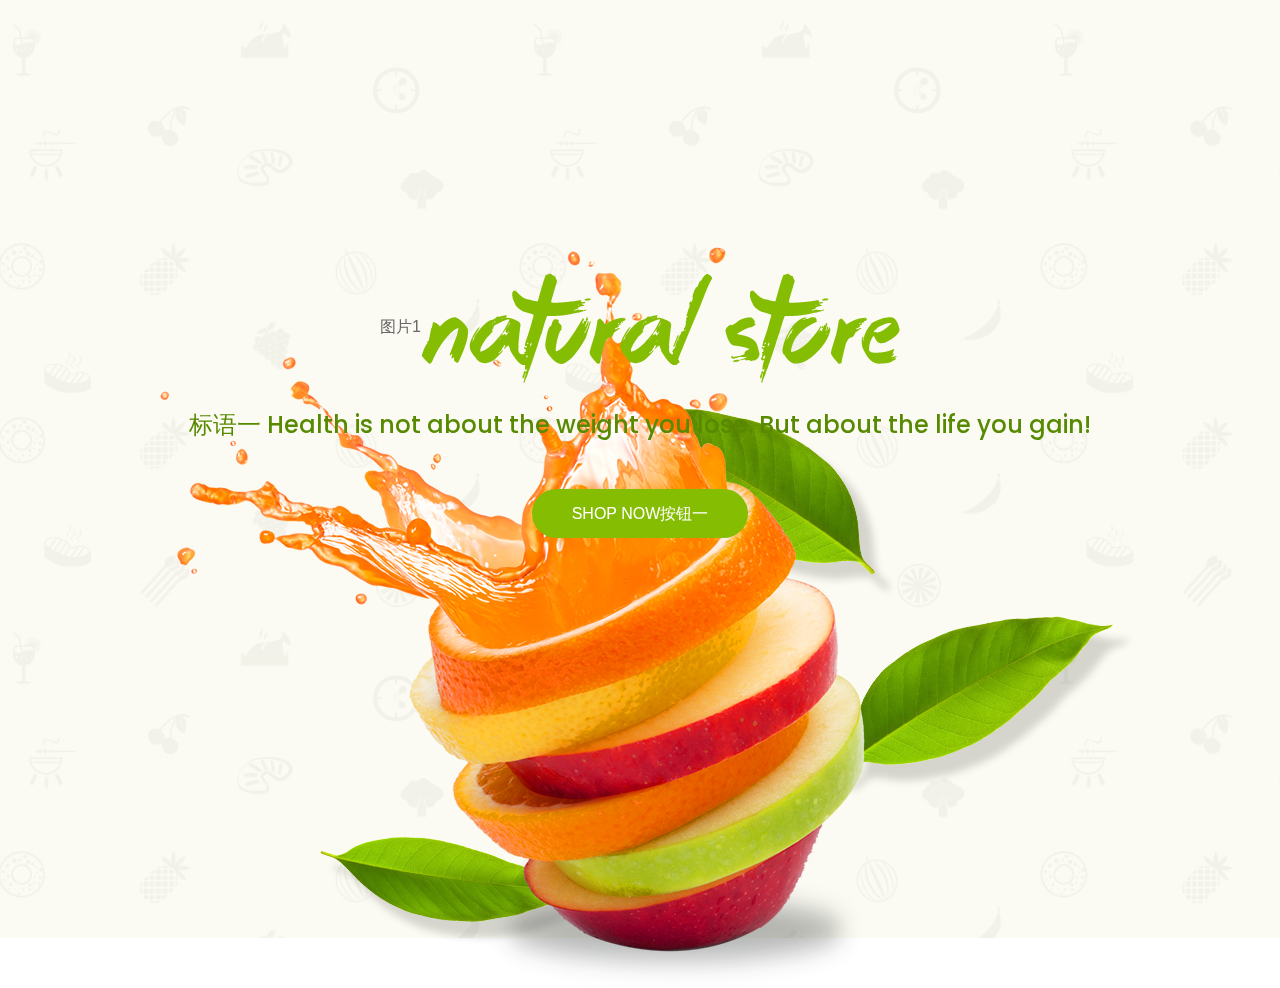
==== commit fb085590: "no message" ====
--- a/System/WebFinalApi/WebFinalApi/index.html
+++ b/System/WebFinalApi/WebFinalApi/index.html
@@ -1,756 +1,776 @@
 ﻿<!doctype html>
 <html class="no-js" lang="en">
 <head>
-<meta charset="utf-8">
-<meta http-equiv="x-ua-compatible" content="ie=edge">
-<title>主页</title>
-<meta name="description" content="">
-<meta name="viewport" content="width=device-width, initial-scale=1">
-
-<!-- all css here -->
-<link rel="stylesheet" href="assets/css/bootstrap.min.css">
-<link rel="stylesheet" href="assets/css/magnific-popup.css">
-<link rel="stylesheet" href="assets/css/animate.css">
-<link rel="stylesheet" href="assets/css/owl.carousel.min.css">
-<link rel="stylesheet" href="assets/css/themify-icons.css">
-<link rel="stylesheet" href="assets/css/pe-icon-7-stroke.css">
-<link rel="stylesheet" href="assets/css/icofont.css">
-<link rel="stylesheet" href="assets/css/meanmenu.min.css">
-<link rel="stylesheet" href="assets/css/bundle.css">
-<link rel="stylesheet" href="assets/css/style.css">
-<link rel="stylesheet" href="assets/css/responsive.css">
-<script src="assets/js/vendor/modernizr-2.8.3.min.js"></script>
+    <meta charset="utf-8">
+    <meta http-equiv="x-ua-compatible" content="ie=edge">
+    <title>主页</title>
+    <meta name="description" content="">
+    <meta name="viewport" content="width=device-width, initial-scale=1">
+
+    <!-- all css here -->
+    <link rel="stylesheet" href="assets/css/bootstrap.min.css">
+    <link rel="stylesheet" href="assets/css/magnific-popup.css">
+    <link rel="stylesheet" href="assets/css/animate.css">
+    <link rel="stylesheet" href="assets/css/owl.carousel.min.css">
+    <link rel="stylesheet" href="assets/css/themify-icons.css">
+    <link rel="stylesheet" href="assets/css/pe-icon-7-stroke.css">
+    <link rel="stylesheet" href="assets/css/icofont.css">
+    <link rel="stylesheet" href="assets/css/meanmenu.min.css">
+    <link rel="stylesheet" href="assets/css/bundle.css">
+    <link rel="stylesheet" href="assets/css/style.css">
+    <link rel="stylesheet" type="text/css" href="assets/css/shoppingcart.css" />
+    <link href="assets/css/UserStyle.css" rel="stylesheet" />
+    <link rel="stylesheet" href="assets/css/responsive.css">
+    <script src="assets/js/vendor/modernizr-2.8.3.min.js"></script>
 
 </head>
 
 <body>
-<!--[if lt IE 8]>
-<p class="browserupgrade">You are using an <strong>outdated</strong> browser. Please <a href="http://browsehappy.com/">upgrade your browser</a> to improve your experience.</p>
-<![endif]-->
-<div id='indexbody'>
-
-<header>
-	<div class="header-bottom wrapper-padding-2 res-header-sm sticker header-sticky-3 furits-header">
-		<div class="container-fluid">
-			<div class="header-bottom-wrapper">
-				<div class="logo-2 ptb-35">
-					<a href="index.html">
-						<img src="assets/img/logo/logo-10.png" alt="">
-					</a>
-				</div>
-				<div class="menu-style-2 handicraft-menu menu-hover">
-					<nav>
-						<ul>
-							<li><a href="index.html">Home</a></li>
-							<li><a href="shop.html">Shop</a></li>
-							<li><a href="shop-list.html">Shop List</a></li>
-						</ul>
-					</nav>
-				</div>
-				<div class="furits-login-cart">
-					<div class="furits-login">
-						<ul>
-							<li>
-								<a href="#">Login</a>
-							</li>
-							<li>
-								<a href="#">Reg</a>
-							</li>
-						</ul>
-					</div>
-					<div class="header-cart-4 furits-cart">
-						<a class="icon-cart" href="#">
-							<i class="pe-7s-shopbag"></i>
-							<span class="handicraft-count">02</span>
-						</a>
-						<ul class="cart-dropdown">
-							<li class="single-product-cart">
-								<div class="cart-img">
-									<a href="#"><img src="assets/img/cart/1.jpg" alt=""></a>
-								</div>
-								<div class="cart-title">
-									<h5><a href="#"> Bits Headphone</a></h5>
-									<h6><a href="#">Black</a></h6>
-									<span>$80.00 x 1</span>
-								</div>
-								<div class="cart-delete">
-									<a href="#"><i class="ti-trash"></i></a>
-								</div>
-							</li>
-							<li class="single-product-cart">
-								<div class="cart-img">
-									<a href="#"><img src="assets/img/cart/2.jpg" alt=""></a>
-								</div>
-								<div class="cart-title">
-									<h5><a href="#"> Bits Headphone</a></h5>
-									<h6><a href="#">Black</a></h6>
-									<span>$80.00 x 1</span>
-								</div>
-								<div class="cart-delete">
-									<a href="#"><i class="ti-trash"></i></a>
-								</div>
-							</li>
-							<li class="single-product-cart">
-								<div class="cart-img">
-									<a href="#"><img src="assets/img/cart/3.jpg" alt=""></a>
-								</div>
-								<div class="cart-title">
-									<h5><a href="#"> Bits Headphone</a></h5>
-									<h6><a href="#">Black</a></h6>
-									<span>$80.00 x 1</span>
-								</div>
-								<div class="cart-delete">
-									<a href="#"><i class="ti-trash"></i></a>
-								</div>
-							</li>
-							<li class="cart-space">
-								<div class="cart-sub">
-									<h4>Subtotal</h4>
-								</div>
-								<div class="cart-price">
-									<h4>$240.00</h4>
-								</div>
-							</li>
-							<li class="cart-btn-wrapper">
-								<a class="cart-btn btn-hover" href="#">view cart</a>
-								<a class="cart-btn btn-hover" href="#">checkout</a>
-							</li>
-						</ul>
-					</div>
-				</div>
-			</div>
-			<div class="row">
-				<div class="mobile-menu-area handicraft-menu d-md-block col-md-12 col-lg-12 col-12 d-lg-none d-xl-none">
-					<div class="mobile-menu">
-						<nav id="mobile-menu-active">
-							<ul class="menu-overflow">
-								<li><a href="index.html">Home</a></li>
-								<li><a href="shop.html">Shop</a></li>
-								<li><a href="shop-list.html">Shop List</a></li>
-							</ul>
-						</nav>							
-					</div>
-				</div>
-			</div>
-		</div>
-	</div>
-</header>
-<!-- header end -->
-<div class="slider-area">
-	<div class="slider-active-2 owl-carousel">
-		<div class="single-slider-4 bg-img furits-slider" style="background-image: url(assets/img/slider/16.jpg)">
-			<div class="container">
-				<div class="fadeinup-animated furits-content text-center">
-					 图片1<img class="animated" src="assets/img/slider/12.png" alt="">
-					<p class="animated">标语一 Health is not about the weight you lose. But about the life you gain!</p>
-					<a class="furits-slider-btn btn-hover animated" href="#">Shop Now按钮一</a>
-					<img class="animated slide-img-position" src="assets/img/slider/11.png" alt="">
-				</div>
-			</div>
-		</div>
-		<div class="single-slider-4 bg-img furits-slider" style="background-image: url(assets/img/slider/16.jpg)">
-			<div class="container">
-				<div class=" fadeinup-animated furits-content text-center">
-					图片2<img class="animated" src="assets/img/slider/12.png" alt="">
-					<p class="animated">标语二 Health is not about the weight you lose. But about the life you gain!</p>
-					<a class="furits-slider-btn btn-hover animated" href="#">Shop Now按钮二</a>
-					<img class="animated slide-img-position slide-img-position-2" src="assets/img/slider/20.png" alt="">
-				</div>
-			</div>
-		</div>
-	</div>
-	<div class="slider-social">
-		<span>Follow us on:  </span>
-		<ul>
-			<li><a href="#"><i class="ti-facebook"></i></a></li>
-			<li><a href="#"><i class="ti-twitter-alt"></i></a></li>
-			<li><a href="#"><i class="ti-pinterest"></i></a></li>
-		</ul>
-	</div>
-</div>
-<!-- banner area start -->
-
-<!-- 横幅 -->
-<div class="banner-area">
-	<div class="row no-gutters">
-		<div class="col-lg-6 col-md-6">
-			<div class="fruits-banner2-wrapper fruits-banner-mrg">
-				<a href="#"><img src="assets/img/banner/44.jpg" alt=""></a>
-				<div class="fruits-banner2-content">
-					<img src="assets/img/icon-img/51.png" alt="">
-					<h3>30% off</h3>
-				</div>
-			</div>
-			<!-- 商品组 -->
-			<div class="col-lg-4">
-				<div class="top-seller-wrapper mb-40">
-					<div class="top-seller-title">
-						<span>Firm Fresh</span>
-						<h3>Top Seller</h3>
-						<img src="assets/img/icon-img/56.png" alt="">
-					</div>
-					<div class="top-seller-contect-wrapper">
-						<div class="single-top-seller">
-							<div class="top-seller-img">
-								<a href="#"><img src="assets/img/product/furits/20.jpg" alt=""></a>
-							</div>
-							<div class="top-seller-content">
-								<h5><a href="#">Pinapple Freash</a></h5>
-								<div class="fruit-price">
-									<span>$25.22</span>
-									<span class="old">$25.22</span>
-								</div>
-								<a href="#">Add to cart →</a>
-							</div>
-						</div>
-						<div class="single-top-seller">
-							<div class="top-seller-img">
-								<a href="#"><img src="assets/img/product/furits/21.jpg" alt=""></a>
-							</div>
-							<div class="top-seller-content">
-								<h5><a href="#">Kropi Jussi</a></h5>
-								<div class="fruit-price">
-									<span>$25.22</span>
-									<span class="old">$25.22</span>
-								</div>
-								<a href="#">Add to cart →</a>
-							</div>
-						</div>
-						<div class="single-top-seller">
-							<div class="top-seller-img">
-								<a href="#"><img src="assets/img/product/furits/22.jpg" alt=""></a>
-							</div>
-							<div class="top-seller-content">
-								<h5><a href="#">Freash Avocado</a></h5>
-								<div class="fruit-price">
-									<span>$25.22</span>
-									<span class="old">$25.22</span>
-								</div>
-								<a href="#">Add to cart →</a>
-							</div>
-						</div>
-					</div>
-				</div>
-			</div>
-			
-		</div>
-		<div class="col-lg-6 col-md-6">
-			<div class="fruits-banner2-wrapper">
-				<a href="#"><img src="assets/img/banner/45.jpg" alt=""></a>
-				<div class="fruits-banner2-content">
-					<img src="assets/img/icon-img/52.png" alt="">
-					<h3>30% off</h3>
-				</div>
-			</div>
-		<!-- 商品组 -->
-			<div class="col-lg-4">
-				<div class="top-seller-wrapper mb-40">
-					<div class="top-seller-title">
-						<span>Firm Fresh</span>
-						<h3>Top Seller</h3>
-						<img src="assets/img/icon-img/56.png" alt="">
-					</div>
-					<div class="top-seller-contect-wrapper">
-						<div class="single-top-seller">
-							<div class="top-seller-img">
-								<a href="#"><img src="assets/img/product/furits/20.jpg" alt=""></a>
-							</div>
-							<div class="top-seller-content">
-								<h5><a href="#">Pinapple Freash</a></h5>
-								<div class="fruit-price">
-									<span>$25.22</span>
-									<span class="old">$25.22</span>
-								</div>
-								<a href="#">Add to cart →</a>
-							</div>
-						</div>
-						<div class="single-top-seller">
-							<div class="top-seller-img">
-								<a href="#"><img src="assets/img/product/furits/21.jpg" alt=""></a>
-							</div>
-							<div class="top-seller-content">
-								<h5><a href="#">Kropi Jussi</a></h5>
-								<div class="fruit-price">
-									<span>$25.22</span>
-									<span class="old">$25.22</span>
-								</div>
-								<a href="#">Add to cart →</a>
-							</div>
-						</div>
-						<div class="single-top-seller">
-							<div class="top-seller-img">
-								<a href="#"><img src="assets/img/product/furits/22.jpg" alt=""></a>
-							</div>
-							<div class="top-seller-content">
-								<h5><a href="#">Freash Avocado</a></h5>
-								<div class="fruit-price">
-									<span>$25.22</span>
-									<span class="old">$25.22</span>
-								</div>
-								<a href="#">Add to cart →</a>
-							</div>
-						</div>
-					</div>
-				</div>
-			</div>
-		</div>
-	</div>
-</div>
-<!-- banner area end -->
-
-
-<!-- 块广告 -->
-<div class="container">
-		<div class="row">
-			
-			<!-- 猕猴桃 -->
-			<div class="col-lg-4 col-md-4">
-				<div class="furits-banner-wrapper mb-30 wow fadeInUp">
-					<img src="assets/img/banner/41.jpg" alt="">
-					<div class="furits-banner-content">
-						<h4>猕猴桃</h4>
-						<p>Lorem Ipsum is simply dummy text of the printing.</p>
-						<a class="furits-banner-btn btn-hover" href="#">购买</a>
-					</div>
-				</div>
-			</div>
-			
-			<div class="col-lWHY CHOOSE US ?g-4 col-md-4">
-				<div class="furits-banner-wrapper mb-30 wow fadeInRight">
-					<img src="assets/img/banner/42.jpg" alt="">
-					<div class="furits-banner-content">
-						<h4>石榴</h4>
-						<p>Lorem Ipsum is simply dummy text of the printing.</p>
-						<a class="furits-banner-btn btn-hover" href="#">购买</a>
-					</div>
-				</div>
-			</div>
-		</div>
-	</div>
-
-
-</div>
-
-
-<!-- 底部模版标记 -->
-<div class="food-copyright black-bg-6 ptb-30">
-		<div class="container text-center">
-			<p>Copyright &copy; 2018.Company name All rights reserved.<a target="_blank" href="http://sc.chinaz.com/moban/">&#x7F51;&#x9875;&#x6A21;&#x677F;</a></p>
-		</div>
-</div>
-
-<!-- banner area end -->
-<!-- product area start -->
-
-
-<!-- product area end -->
-<!-- banner area start -->
-<!-- <div class="fruits-choose-area pb-65 bg-img" style="background-image: url(assets/img/banner/43.jpg)"> -->
-<!-- 为什么选择我们注释 
-	<div class="container">
-		<div class="row">
-			<div class="col-lg-12 col-xl-8 col-12">
-				<div class="fruits-choose-wrapper-all">
-					<div class="fruits-choose-title">
-						<h2>为什么选择我们 ?</h2>
-					</div>
-					<div class="fruits-choose-wrapper">
-						<div class="single-fruits-choose">
-							<div class="fruits-choose-serial">
-								<h3>01</h3>
-							</div>
-							<div class="fruits-choose-content">
-								<h4>Lorem Ipsum Dolar Sit.</h4>
-								<p>Lorem Ipsum is simply dummy text of the printing and typesetting industry.</p>
-							</div>
-						</div>
-						<div class="single-fruits-choose">
-							<div class="fruits-choose-serial">
-								<h3>02</h3>
-							</div>
-							<div class="fruits-choose-content">
-								<h4>Lorem Ipsum Dolar Sit.</h4>
-								<p>Lorem Ipsum is simply dummy text of the printing and typesetting industry.</p>
-							</div>
-						</div>
-						<div class="single-fruits-choose">
-							<div class="fruits-choose-serial">
-								<h3>03</h3>
-							</div>
-							<div class="fruits-choose-content">
-								<h4>Lorem Ipsum Dolar Sit.</h4>
-								<p>Lorem Ipsum is simply dummy text of the printing and typesetting industry.</p>
-							</div>
-						</div>
-					</div>
-				</div>
-			</div>
-		</div>
-	</div>
-</div>
-为什么选择我们注释 -->
-<!-- banner area end -->
-<!-- product area start -->
-
-<!-- 更多生鲜产品 备用 
-<div class="product-style-area pt-130 pb-30 wow fadeInUp">
-	<div class="container">
-		<div class="section-title-furits text-center mb-95">
-			<img src="assets/img/icon-img/49.png" alt="">
-			<h2>更多生鲜产品</h2>
-		</div>
-		<div class="row">
-			<div class="col-lg-4 col-xl-3 col-md-6">
-				<div class="product-fruit-wrapper mb-60">
-					<div class="product-fruit-img">
-						<img src="assets/img/product/furits/6.jpg" alt="">
-						<div class="product-furit-action">
-							<a class="furit-animate-left" title="Add To Cart" href="#">
-								<i class="pe-7s-cart"></i>
-							</a>
-							<a class="furit-animate-right" title="Wishlist" href="#">
-								<i class="pe-7s-like"></i>
-							</a>
-						</div>
-					</div>
-					<div class="product-fruit-content text-center">
-						<h4><a href="#">Pinapple Freash</a></h4>
-						<span>$20.99</span>
-					</div>
-				</div>
-			</div>
-			<div class="col-lg-4 col-xl-3 col-md-6">
-				<div class="product-fruit-wrapper mb-60">
-					<div class="product-fruit-img">
-						<img src="assets/img/product/furits/13.jpg" alt="">
-						<div class="product-furit-action">
-							<a class="furit-animate-left" title="Add To Cart" href="#">
-								<i class="pe-7s-cart"></i>
-							</a>
-							<a class="furit-animate-right" title="Wishlist" href="#">
-								<i class="pe-7s-like"></i>
-							</a>
-						</div>
-					</div>
-					<div class="product-fruit-content text-center">
-						<h4><a href="#">Kropi Jussi</a></h4>
-						<span>$20.99</span>
-					</div>
-				</div>
-			</div>
-			<div class="col-lg-4 col-xl-3 col-md-6">
-				<div class="product-fruit-wrapper mb-60">
-					<div class="product-fruit-img">
-						<img src="assets/img/product/furits/8.jpg" alt="">
-						<div class="product-furit-action">
-							<a class="furit-animate-left" title="Add To Cart" href="#">
-								<i class="pe-7s-cart"></i>
-							</a>
-							<a class="furit-animate-right" title="Wishlist" href="#">
-								<i class="pe-7s-like"></i>
-							</a>
-						</div>
-					</div>
-					<div class="product-fruit-content text-center">
-						<h4><a href="#">Freash Avocado</a></h4>
-						<span>$20.99</span>
-					</div>
-				</div>
-			</div>
-			<div class="col-lg-4 col-xl-3 col-md-6">
-				<div class="product-fruit-wrapper mb-60">
-					<div class="product-fruit-img">
-						<img src="assets/img/product/furits/9.jpg" alt="">
-						<div class="product-furit-action">
-							<a class="furit-animate-left" title="Add To Cart" href="#">
-								<i class="pe-7s-cart"></i>
-							</a>
-							<a class="furit-animate-right" title="Wishlist" href="#">
-								<i class="pe-7s-like"></i>
-							</a>
-						</div>
-					</div>
-					<div class="product-fruit-content text-center">
-						<h4><a href="#">Grean Lemooon</a></h4>
-						<span>$20.99</span>
-					</div>
-				</div>
-			</div>
-			<div class="col-lg-4 col-xl-3 col-md-6">
-				<div class="product-fruit-wrapper mb-60">
-					<div class="product-fruit-img">
-						<img src="assets/img/product/furits/10.jpg" alt="">
-						<div class="product-furit-action">
-							<a class="furit-animate-left" title="Add To Cart" href="#">
-								<i class="pe-7s-cart"></i>
-							</a>
-							<a class="furit-animate-right" title="Wishlist" href="#">
-								<i class="pe-7s-like"></i>
-							</a>
-						</div>
-					</div>
-					<div class="product-fruit-content text-center">
-						<h4><a href="#">Red Bedena</a></h4>
-						<span>$20.99</span>
-					</div>
-				</div>
-			</div>
-			<div class="col-lg-4 col-xl-3 col-md-6">
-				<div class="product-fruit-wrapper mb-60">
-					<div class="product-fruit-img">
-						<img src="assets/img/product/furits/11.jpg" alt="">
-						<div class="product-furit-action">
-							<a class="furit-animate-left" title="Add To Cart" href="#">
-								<i class="pe-7s-cart"></i>
-							</a>
-							<a class="furit-animate-right" title="Wishlist" href="#">
-								<i class="pe-7s-like"></i>
-							</a>
-						</div>
-					</div>
-					<div class="product-fruit-content text-center">
-						<h4><a href="#">Olivo la deshion</a></h4>
-						<span>$20.99</span>
-					</div>
-				</div>
-			</div>
-			<div class="col-lg-4 col-xl-3 col-md-6">
-				<div class="product-fruit-wrapper mb-60">
-					<div class="product-fruit-img">
-						<img src="assets/img/product/furits/12.jpg" alt="">
-						<div class="product-furit-action">
-							<a class="furit-animate-left" title="Add To Cart" href="#">
-								<i class="pe-7s-cart"></i>
-							</a>
-							<a class="furit-animate-right" title="Wishlist" href="#">
-								<i class="pe-7s-like"></i>
-							</a>
-						</div>
-					</div>
-					<div class="product-fruit-content text-center">
-						<h4><a href="#">Freash Blackberry</a></h4>
-						<span>$20.99</span>
-					</div>
-				</div>
-			</div>
-			<div class="col-lg-4 col-xl-3 col-md-6">
-				<div class="product-fruit-wrapper mb-60">
-					<div class="product-fruit-img">
-						<img src="assets/img/product/furits/13.jpg" alt="">
-						<div class="product-furit-action">
-							<a class="furit-animate-left" title="Add To Cart" href="#">
-								<i class="pe-7s-cart"></i>
-							</a>
-							<a class="furit-animate-right" title="Wishlist" href="#">
-								<i class="pe-7s-like"></i>
-							</a>
-						</div>
-					</div>
-					<div class="product-fruit-content text-center">
-						<h4><a href="#">Pinapple Freash</a></h4>
-						<span>$20.99</span>
-					</div>
-				</div>
-			</div>
-		</div>
-	</div>
-</div>
- 更多生鲜产品 备用 -->
-
-<!-- product area end -->
-<!-- banner area start -->
-
-
-
-<!-- services area start -->
-<!-- services area end -->
-<!-- coundown area start -->
-	
-<!-- coundown area end -->
-<!-- top-seller area start -->
-
-<!-- 商品组备份 
-<div class="fruits-top-seller-area pt-125">
-	<div class="container">
-		<div class="row">
-			<div class="col-lg-4">
-				<div class="top-seller-wrapper mb-40">
-					<div class="top-seller-title">
-						<span>Firm Fresh</span>
-						<h3>New seasonal</h3>
-						<img src="assets/img/icon-img/56.png" alt="">
-					</div>
-					<div class="top-seller-contect-wrapper">
-						<div class="single-top-seller">
-							<div class="top-seller-img">
-								<a href="#"><img src="assets/img/product/furits/14.jpg" alt=""></a>
-							</div>
-							<div class="top-seller-content">
-								<h5><a href="#">Pinapple Freash</a></h5>
-								<div class="fruit-price">
-									<span>$25.22</span>
-									<span class="old">$25.22</span>
-								</div>
-								<a href="#">Add to cart →</a>
-							</div>
-						</div>
-						<div class="single-top-seller">
-							<div class="top-seller-img">
-								<a href="#"><img src="assets/img/product/furits/15.jpg" alt=""></a>
-							</div>
-							<div class="top-seller-content">
-								<h5><a href="#">Kropi Jussi</a></h5>
-								<div class="fruit-price">
-									<span>$25.22</span>
-									<span class="old">$25.22</span>
-								</div>
-								<a href="#">Add to cart →</a>
-							</div>
-						</div>
-						<div class="single-top-seller">
-							<div class="top-seller-img">
-								<a href="#"><img src="assets/img/product/furits/16.jpg" alt=""></a>
-							</div>
-							<div class="top-seller-content">
-								<h5><a href="#">Freash Avocado</a></h5>
-								<div class="fruit-price">
-									<span>$25.22</span>
-									<span class="old">$25.22</span>
-								</div>
-								<a href="#">Add to cart →</a>
-							</div>
-						</div>
-					</div>
-				</div>
-			</div>
-			<div class="col-lg-4">
-				<div class="top-seller-wrapper mb-40">
-					<div class="top-seller-title">
-						<span>Firm Fresh</span>
-						<h3>Best Products</h3>
-						<img src="assets/img/icon-img/56.png" alt="">
-					</div>
-					<div class="top-seller-contect-wrapper">
-						<div class="single-top-seller">
-							<div class="top-seller-img">
-								<a href="#"><img src="assets/img/product/furits/17.jpg" alt=""></a>
-							</div>
-							<div class="top-seller-content">
-								<h5><a href="#">Grean Lemooon</a></h5>
-								<div class="fruit-price">
-									<span>$25.22</span>
-									<span class="old">$25.22</span>
-								</div>
-								<a href="#">Add to cart →</a>
-							</div>
-						</div>
-						<div class="single-top-seller">
-							<div class="top-seller-img">
-								<a href="#"><img src="assets/img/product/furits/18.jpg" alt=""></a>
-							</div>
-							<div class="top-seller-content">
-								<h5><a href="#">Red Bedena</a></h5>
-								<div class="fruit-price">
-									<span>$25.22</span>
-									<span class="old">$25.22</span>
-								</div>
-								<a href="#">Add to cart →</a>
-							</div>
-						</div>
-						<div class="single-top-seller">
-							<div class="top-seller-img">
-								<a href="#"><img src="assets/img/product/furits/19.jpg" alt=""></a>
-							</div>
-							<div class="top-seller-content">
-								<h5><a href="#">Freash Blackberry</a></h5>
-								<div class="fruit-price">
-									<span>$25.22</span>
-									<span class="old">$25.22</span>
-								</div>
-								<a href="#">Add to cart →</a>
-							</div>
-						</div>
-					</div>
-				</div>
-			</div>
-			<div class="col-lg-4">
-				<div class="top-seller-wrapper mb-40">
-					<div class="top-seller-title">
-						<span>Firm Fresh</span>
-						<h3>Top Seller</h3>
-						<img src="assets/img/icon-img/56.png" alt="">
-					</div>
-					<div class="top-seller-contect-wrapper">
-						<div class="single-top-seller">
-							<div class="top-seller-img">
-								<a href="#"><img src="assets/img/product/furits/20.jpg" alt=""></a>
-							</div>
-							<div class="top-seller-content">
-								<h5><a href="#">Pinapple Freash</a></h5>
-								<div class="fruit-price">
-									<span>$25.22</span>
-									<span class="old">$25.22</span>
-								</div>
-								<a href="#">Add to cart →</a>
-							</div>
-						</div>
-						<div class="single-top-seller">
-							<div class="top-seller-img">
-								<a href="#"><img src="assets/img/product/furits/21.jpg" alt=""></a>
-							</div>
-							<div class="top-seller-content">
-								<h5><a href="#">Kropi Jussi</a></h5>
-								<div class="fruit-price">
-									<span>$25.22</span>
-									<span class="old">$25.22</span>
-								</div>
-								<a href="#">Add to cart →</a>
-							</div>
-						</div>
-						<div class="single-top-seller">
-							<div class="top-seller-img">
-								<a href="#"><img src="assets/img/product/furits/22.jpg" alt=""></a>
-							</div>
-							<div class="top-seller-content">
-								<h5><a href="#">Freash Avocado</a></h5>
-								<div class="fruit-price">
-									<span>$25.22</span>
-									<span class="old">$25.22</span>
-								</div>
-								<a href="#">Add to cart →</a>
-							</div>
-						</div>
-					</div>
-				</div>
-			</div>
-		</div>
-	</div>
-</div>
- 商品组备份 -->
-
-<!-- top seller area end -->
-<!-- testimonials area start -->
-<!-- testimonials area end -->
-<!-- blog area end -->
-<!-- blog area end -->
-<!-- newsletter area end -->
-<!-- newsletter area end -->
-	
-
-
-
-<!-- all js here -->
-<script src="assets/js/vendor/jquery-1.12.0.min.js"></script>
-<script src="assets/js/popper.js"></script>
-<script src="assets/js/bootstrap.min.js"></script>
-<script src="assets/js/jquery.magnific-popup.min.js"></script>
-<script src="assets/js/isotope.pkgd.min.js"></script>
-<script src="assets/js/imagesloaded.pkgd.min.js"></script>
-<script src="assets/js/jquery.counterup.min.js"></script>
-<script src="assets/js/waypoints.min.js"></script>
-<script src="assets/js/ajax-mail.js"></script>
-<script src="assets/js/owl.carousel.min.js"></script>
-<script src="assets/js/plugins.js"></script>
-<script src="assets/js/main.js"></script>
+    <!--[if lt IE 8]>
+    <p class="browserupgrade">You are using an <strong>outdated</strong> browser. Please <a href="http://browsehappy.com/">upgrade your browser</a> to improve your experience.</p>
+    <![endif]-->
+
+    <div id='indexbody' class="controled">
+        <header>
+            <!--购物车 导航-->
+            <!--<div class="header-bottom wrapper-padding-2 res-header-sm sticker header-sticky-3 furits-header">
+                <div class="container-fluid">
+
+                    <div class="header-bottom-wrapper">
+                        <div class="logo-2 ptb-35">
+                            <a href="index.html">
+                                <img src="assets/img/logo/logo-10.png" alt="">
+                            </a>
+                        </div>
+                        <div class="menu-style-2 handicraft-menu menu-hover">
+                            <nav>
+                                <ul>
+                                    <li><a href="index.html">Home</a></li>
+                                    <li><a href="shop.html">Shop</a></li>
+                                    <li><a href="shop-list.html">Shop List</a></li>
+                                </ul>
+                            </nav>
+                        </div>
+                        <div class="furits-login-cart">
+                            <div class="furits-login">
+                                <ul>
+                                    <li>
+                                        <a href="#">Login</a>
+                                    </li>
+                                    <li>
+                                        <a href="#">Reg</a>
+                                    </li>
+                                </ul>
+                            </div>
+                            <div class="header-cart-4 furits-cart">
+                                <a class="icon-cart" href="#">
+                                    <i class="pe-7s-shopbag"></i>
+                                    <span class="handicraft-count">02</span>
+                                </a>
+                                <ul class="cart-dropdown">
+                                    <li class="single-product-cart">
+                                        <div class="cart-img">
+                                            <a href="#"><img src="assets/img/cart/1.jpg" alt=""></a>
+                                        </div>
+                                        <div class="cart-title">
+                                            <h5><a href="#"> Bits Headphone</a></h5>
+                                            <h6><a href="#">Black</a></h6>
+                                            <span>$80.00 x 1</span>
+                                        </div>
+                                        <div class="cart-delete">
+                                            <a href="#"><i class="ti-trash"></i></a>
+                                        </div>
+                                    </li>
+                                    <li class="single-product-cart">
+                                        <div class="cart-img">
+                                            <a href="#"><img src="assets/img/cart/2.jpg" alt=""></a>
+                                        </div>
+                                        <div class="cart-title">
+                                            <h5><a href="#"> Bits Headphone</a></h5>
+                                            <h6><a href="#">Black</a></h6>
+                                            <span>$80.00 x 1</span>
+                                        </div>
+                                        <div class="cart-delete">
+                                            <a href="#"><i class="ti-trash"></i></a>
+                                        </div>
+                                    </li>
+                                    <li class="single-product-cart">
+                                        <div class="cart-img">
+                                            <a href="#"><img src="assets/img/cart/3.jpg" alt=""></a>
+                                        </div>
+                                        <div class="cart-title">
+                                            <h5><a href="#"> Bits Headphone</a></h5>
+                                            <h6><a href="#">Black</a></h6>
+                                            <span>$80.00 x 1</span>
+                                        </div>
+                                        <div class="cart-delete">
+                                            <a href="#"><i class="ti-trash"></i></a>
+                                        </div>
+                                    </li>
+                                    <li class="cart-space">
+                                        <div class="cart-sub">
+                                            <h4>Subtotal</h4>
+                                        </div>
+                                        <div class="cart-price">
+                                            <h4>$240.00</h4>
+                                        </div>
+                                    </li>
+                                    <li class="cart-btn-wrapper">
+                                        <a class="cart-btn btn-hover" href="#">view cart</a>
+                                        <a class="cart-btn btn-hover" href="#">checkout</a>
+                                    </li>
+                                </ul>
+                            </div>
+                        </div>
+                    </div>
+
+                    <div class="row">
+                        <div class="mobile-menu-area handicraft-menu d-md-block col-md-12 col-lg-12 col-12 d-lg-none d-xl-none">
+                            <div class="mobile-menu">
+                                <nav id="mobile-menu-active">
+                                    <ul class="menu-overflow">
+                                        <li><a href="index.html">Home</a></li>
+                                        <li><a href="shop.html">Shop</a></li>
+                                        <li><a href="shop-list.html">Shop List</a></li>
+                                    </ul>
+                                </nav>
+                            </div>
+                        </div>
+                    </div>
+
+                </div>
+            </div>-->
+
+        </header>
+        <!-- header end -->
+        <!--闪屏-->
+        <div class="slider-area" id="flashscreen">
+            <div class="slider-active-2 owl-carousel">
+                <div class="single-slider-4 bg-img furits-slider" style="background-image: url(assets/img/slider/16.jpg)">
+                    <div class="container">
+                        <div class="fadeinup-animated furits-content text-center">
+                            图片1<img class="animated" src="assets/img/slider/12.png" alt="">
+                            <p class="animated">标语一 Health is not about the weight you lose. But about the life you gain!</p>
+                            <a class="furits-slider-btn btn-hover animated" href="#">Shop Now按钮一</a>
+                            <img class="animated slide-img-position" src="assets/img/slider/11.png" alt="">
+                        </div>
+                    </div>
+                </div>
+
+            </div>
+
+        </div>
+        <!-- banner area start -->
+        <!-- 商品模块 -->
+        <div class="banner-area" id="goodsmodular" style="display:none">
+            <div class="row no-gutters" id="goodslistbody">
+
+                <!--自模块-->
+                <div class="col-lg-6 col-md-6">
+                    <!--横幅-->
+                    <div class="fruits-banner2-wrapper fruits-banner-mrg">
+                        <a href="#"><img src="assets/img/banner/44.jpg" alt=""></a>
+                        <div class="fruits-banner2-content">
+                            <img src="assets/img/icon-img/51.png" alt="">
+                            <h3>30% off</h3>
+                        </div>
+                    </div>
+                    <!-- 商品组 -->
+                    <div class="col-lg-4">
+                        <div class="top-seller-wrapper mb-40">
+                            <div class="top-seller-title">
+                                <span>Firm Fresh自模块</span>
+                                <h3>Top Seller2</h3>
+                                <!--柳条分割线-->
+                                <img src="assets/img/icon-img/56.png" alt="">
+                            </div>
+                            <div class="top-seller-contect-wrapper" id="goodscontainer">
+
+                                <!--商品cell-->
+
+                            </div>
+                        </div>
+                    </div>
+                </div>
+
+                <!--测试模块-->
+                <div class="col-lg-6 col-md-6">
+                    <!--横幅-->
+                    <div class="fruits-banner2-wrapper fruits-banner-mrg">
+                        <a href="#"><img src="assets/img/banner/44.jpg" alt=""></a>
+                        <div class="fruits-banner2-content">
+                            <img src="assets/img/icon-img/51.png" alt="">
+                            <h3>30% off</h3>
+                        </div>
+                    </div>
+                    <!-- 商品组 -->
+                    <div class="col-lg-4">
+                        <div class="top-seller-wrapper mb-40">
+                            <div class="top-seller-title">
+                                <span>Firm Fresh测试组</span>
+                                <h3>Top Seller2</h3>
+                                <!--柳条分割线-->
+                                <img src="assets/img/icon-img/56.png" alt="">
+                            </div>
+                            <div class="top-seller-contect-wrapper">
+                                <!--商品cell-->
+                                <div class="single-top-seller">
+                                    <!--图片左-->
+                                    <div class="top-seller-img">
+                                        <a href="#"><img src="assets/img/product/furits/20.jpg" alt=""></a>
+                                    </div>
+                                    <!--商品信息右-->
+                                    <div class="top-seller-content">
+                                        <h5><a href="#">Pinapple Freash</a></h5>
+                                        <div class="fruit-price">
+                                            <span>$25.22</span>
+                                            <span class="old">$25.22</span>
+                                        </div>
+                                        <a href="#">添加 →</a>
+                                    </div>
+                                </div>
+
+
+                                <div class="single-top-seller">
+                                    <div class="top-seller-img">
+                                        <a href="#"><img src="assets/img/product/furits/21.jpg" alt=""></a>
+                                    </div>
+                                    <div class="top-seller-content">
+                                        <h5><a href="#">Kropi Jussi</a></h5>
+                                        <div class="fruit-price">
+                                            <span>$25.22</span>
+                                            <span class="old">$25.22</span>
+                                        </div>
+                                        <a href="#">添加 →</a>
+                                    </div>
+                                </div>
+                                <div class="single-top-seller">
+                                    <div class="top-seller-img">
+                                        <a href="#"><img src="assets/img/product/furits/22.jpg" alt=""></a>
+                                    </div>
+                                    <div class="top-seller-content">
+                                        <h5><a href="#">Freash Avocado</a></h5>
+                                        <div class="fruit-price">
+                                            <span>$25.22</span>
+                                            <span class="old">$25.22</span>
+                                        </div>
+                                        <a href="#">添加 →</a>
+                                    </div>
+                                </div>
+                            </div>
+                        </div>
+                    </div>
+                </div>
+
+                <div class="col-lg-6 col-md-6">
+                    <div class="fruits-banner2-wrapper">
+                        <a href="#"><img src="assets/img/banner/45.jpg" alt=""></a>
+                        <div class="fruits-banner2-content">
+                            <img src="assets/img/icon-img/52.png" alt="">
+                            <h3>30% off</h3>
+                        </div>
+                    </div>
+
+                    <!-- 商品组 -->
+                    <div class="col-lg-4">
+                        <div class="top-seller-wrapper mb-40">
+                            <div class="top-seller-title">
+                                <span>Firm Fresh测试组</span>
+                                <h3>Top Seller</h3>
+                                <img src="assets/img/icon-img/56.png" alt="">
+                            </div>
+                            <div class="top-seller-contect-wrapper">
+                                <div class="single-top-seller">
+                                    <div class="top-seller-img">
+                                        <a href="#"><img src="assets/img/product/furits/20.jpg" alt=""></a>
+                                    </div>
+                                    <div class="top-seller-content">
+                                        <h5><a href="#">Pinapple Freash</a></h5>
+                                        <div class="fruit-price">
+                                            <span>$25.22</span>
+                                            <span class="old">$25.22</span>
+                                        </div>
+                                        <a href="#">添加 →</a>
+                                    </div>
+                                </div>
+                                <div class="single-top-seller">
+                                    <div class="top-seller-img">
+                                        <a href="#"><img src="assets/img/product/furits/21.jpg" alt=""></a>
+                                    </div>
+                                    <div class="top-seller-content">
+                                        <h5><a href="#">Kropi Jussi</a></h5>
+                                        <div class="fruit-price">
+                                            <span>$25.22</span>
+                                            <span class="old">$25.22</span>
+                                        </div>
+                                        <a href="#">添加 →</a>
+                                    </div>
+                                </div>
+                                <div class="single-top-seller">
+                                    <div class="top-seller-img">
+                                        <a href="#"><img src="assets/img/product/furits/22.jpg" alt=""></a>
+                                    </div>
+                                    <div class="top-seller-content">
+                                        <h5><a href="#">Freash Avocado</a></h5>
+                                        <div class="fruit-price">
+                                            <span>$25.22</span>
+                                            <span class="old">$25.22</span>
+                                        </div>
+                                        <br />
+                                        <a href="#">   Add to cart →</a>
+                                    </div>
+                                </div>
+                            </div>
+                        </div>
+                    </div>
+                </div>
+
+
+            </div>
+        </div>
+        <!-- banner area end -->
+        <!-- 广告块 -->
+        <div class="container" id="advertisementblock" style="display:none">
+            <div class="row">
+                <!-- 猕猴桃 -->
+                <div class="col-lg-4 col-md-4">
+                    <div class="furits-banner-wrapper mb-30 wow fadeInUp">
+                        <img src="assets/img/banner/41.jpg" alt="">
+                        <div class="furits-banner-content">
+                            <h4>猕猴桃</h4>
+                            <p>Lorem Ipsum is simply dummy text of the printing.</p>
+                            <a class="furits-banner-btn btn-hover" href="#">购买</a>
+                        </div>
+                    </div>
+                </div>
+
+                <div class="col-lWHY CHOOSE US ?g-4 col-md-4">
+                    <div class="furits-banner-wrapper mb-30 wow fadeInRight">
+                        <img src="assets/img/banner/42.jpg" alt="">
+                        <div class="furits-banner-content">
+                            <h4>石榴</h4>
+                            <p>Lorem Ipsum is simply dummy text of the printing.</p>
+                            <a class="furits-banner-btn btn-hover" href="#">购买</a>
+                        </div>
+                    </div>
+                </div>
+            </div>
+        </div>
+
+    </div>
+
+    <!--商品模型cell-->
+    <div class="single-top-seller" style="display: none;" id="goodsmodel">
+        <!--图片左-->
+        <div class="top-seller-img">
+            <a href="#"><img class="pic" src="assets/img/product/furits/20.jpg" alt=""></a>
+        </div>
+        <!--商品信息右-->
+        <div class="top-seller-content">
+            <span class="goodsid" style="display:none"></span>
+            <h5><a href="#" class="name">Pinapple Freash</a></h5>
+            <div class="fruit-price">
+                <span class="cprc">$25.22</span>
+                <span class="old oprc">$25.22</span>
+            </div>
+            <a href="#" onclick="AddToCart($(this))">加入购物车 →</a>
+        </div>
+    </div>
+
+    <!--购物车模型-->
+    <div class="product-box" id="cartDemo" style="display:none">
+        <div class="product-ckb"><em class="product-em" id="choose"></em></div>
+        <div class="product-sx">
+            <span class="cartid" style="display:none">0000</span>
+            <!--图片左-->
+            <a href="###">
+                <img src="assets/img/product/furits/20.jpg" class="product-img pic" />
+            </a>
+            <div class="top-seller-content">
+                <span class="goodsid" style="display:none">08882</span>
+                <h5 class="product-name name">Pinapple Freash </h5>
+                <span class="fruit-price">¥&thinsp;<span class="price cprc">296</span></span>
+                <div class="product-amount">
+                    <div class="product_gw">
+                        <em class="product-jian">-</em>
+                        <input type="text" value="1" class="product-num" />
+                        <em class="product-add">+</em>
+                    </div>
+                </div>
+            </div>
+
+            <!--商品信息右-->
+            <div class="product-del"><img src="assets/img/cart/deleteico.png" /></div>
+        </div>
+    </div>
+
+    <!--个人中心-->
+
+    <section class="aui-flexView controled" id="usercenter" style="display:none">
+        <section class="aui-scrollView">
+            <div>
+                <div>
+                    <div class="aui-flex" style="margin-top:20%">
+                        <!-- 头像 -->
+                        <div class="aui-flex-user">
+                            <img src="assets/img/userAbt/user-003.png" alt="">
+                        </div>
+                        <div class="aui-flex-box">
+                            <h3>李嘉桦同学</h3>
+                            <div class="aui-flex-org">
+                                <i class="icon icon-vip"></i>普通会员
+                            </div>
+                        </div>
+                    </div>
+
+                    <div class="aui-tour-layout aui-tour-layout-pad">
+                        <div class="aui-palace aui-palace-two">
+                            <a href="javascript:;" class="aui-palace-grid">
+                                <div class="aui-palace-grid-icon">
+                                    <img src="assets/img/userAbt/icon-head-001.png" alt="">
+                                </div>
+                                <div class="aui-palace-grid-text">
+                                    <h2>待支付</h2>
+                                </div>
+                            </a>
+                            <a href="javascript:;" class="aui-palace-grid">
+                                <div class="aui-palace-grid-icon">
+                                    <img src="assets/img/userAbt/icon-head-002.png" alt="">
+                                </div>
+                                <div class="aui-palace-grid-text">
+                                    <h2>待出行</h2>
+                                </div>
+                            </a>
+                            <a href="javascript:;" class="aui-palace-grid">
+                                <div class="aui-palace-grid-icon">
+                                    <img src="assets/img/userAbt/icon-head-003.png" alt="">
+                                </div>
+                                <div class="aui-palace-grid-text">
+                                    <h2>待点评</h2>
+                                </div>
+                            </a>
+                            <a href="javascript:;" class="aui-palace-grid">
+                                <div class="aui-palace-grid-icon">
+                                    <img src="assets/img/userAbt/icon-head-004.png" alt="">
+                                </div>
+                                <div class="aui-palace-grid-text">
+                                    <h2>全部订单</h2>
+                                </div>
+                            </a>
+                        </div>
+
+                    </div>
+
+                    <div class="aui-palace aui-palace-two">
+                        <a href="javascript:;" class="aui-palace-grid">
+                            <div class="aui-palace-grid-icon">
+                                <img src="assets/img/userAbt/icon-head-005.png" alt="">
+                            </div>
+                            <div class="aui-palace-grid-text">
+                                <h2>同灵宝</h2>
+                            </div>
+                        </a>
+
+                        <a href="javascript:;" class="aui-palace-grid">
+                            <div class="aui-palace-grid-icon">
+                                <img src="assets/img/userAbt/icon-head-008.png" alt="">
+                            </div>
+                            <div class="aui-palace-grid-text">
+                                <h2>全部钱包</h2>
+                            </div>
+                        </a>
+                    </div>
+
+                    <div class="aui-tour-layout">
+                        <div class="aui-tour-news">
+                            <a href="javascript:;" class="aui-flex b-line">
+                                <div class="aui-flex-box-head">常用信息</div>
+                                <div class="aui-flex-box aui-flex-box-right">
+                                    旅客
+                                </div>
+                            </a>
+                            <a href="javascript:;" class="aui-flex b-line">
+                                <div class="aui-flex-box-head">我的点评</div>
+                                <div class="aui-flex-box aui-flex-box-right">
+                                    图片、文字
+                                </div>
+                            </a>
+                            <a href="javascript:;" class="aui-flex b-line">
+                                <div class="aui-flex-box-head">我的收藏</div>
+                                <div class="aui-flex-box aui-flex-box-right">
+                                </div>
+                            </a>
+                            <a href="javascript:;" class="aui-flex b-line">
+                                <div class="aui-flex-box-head">帮助中心</div>
+                                <div class="aui-flex-box aui-flex-box-right">
+                                </div>
+                            </a>
+                            <a href="javascript:;" class="aui-flex b-line">
+                                <div class="aui-flex-box-head">意见反馈</div>
+                                <div class="aui-flex-box aui-flex-box-right">
+                                </div>
+                            </a>
+                            <a href="javascript:;" class="aui-flex b-line">
+                                <div class="aui-flex-box-head">意见反馈</div>
+                                <div class="aui-flex-box aui-flex-box-right">
+                                </div>
+                            </a>
+
+                        </div>
+                        <div class="aui-button">
+                            <button class="aui-btn-out" onclick="UserQuit()">退出</button>
+                        </div>
+                    </div>
+                </div>
+            </div>
+
+        </section>
+    </section>
+
+    <!--<section class="aui-flexView">
+        <header class="aui-navBar aui-navBar-fixed">
+            <a href="javascript:;" class="aui-navBar-item">
+                <i class="icon icon-return"></i>
+            </a>
+            <div class="aui-center">
+                <span class="aui-center-title">个人中心</span>
+            </div>
+        </header>
+        <section class="aui-scrollView">
+            <div class="aui-panel">
+                <a href="javascript:void(0);" class="aui-panel-cell">
+                    <div class="aui-panel-cell-hd">
+                        <img src="images/user-logo.png" alt="">
+                    </div>
+                    <div class="aui-panel-cell-bd">
+                        <h4>李嘉桦</h4>
+                        <p>51910101</p>
+                    </div>
+                    <div class="aui-panel-cell-fr">
+                        已实名认证
+                    </div>
+                </a>
+            </div>
+            <div class="divHeight"></div>
+            <div class="aui-card-list">
+                <a href="javascript:void(0);" class="aui-panel-cell aui-clear-border">
+                    <div class="aui-panel-cell-bd">
+                        <h4>会员积分</h4>
+                    </div>
+                    <div class="aui-panel-cell-fr">
+                        2389分
+                    </div>
+                </a>
+                <div class="divHeight"></div>
+                <a href="javascript:void(0);" class="aui-panel-cell">
+                    <div class="aui-panel-cell-bd">
+                        <h4>我的消息</h4>
+                    </div>
+                    <div class="aui-panel-cell-fr"></div>
+                </a>
+                <a href="javascript:void(0);" class="aui-panel-cell">
+                    <div class="aui-panel-cell-bd">
+                        <h4>个人信息</h4>
+                    </div>
+                    <div class="aui-panel-cell-fr"></div>
+                </a>
+                <a href="javascript:void(0);" class="aui-panel-cell aui-clear-border">
+                    <div class="aui-panel-cell-bd">
+                        <h4>优惠券</h4>
+                    </div>
+                    <div class="aui-panel-cell-fr"></div>
+                </a>
+                <div class="divHeight"></div>
+                <a href="javascript:void(0);" class="aui-panel-cell">
+                    <div class="aui-panel-cell-bd">
+                        <h4>银行卡管理</h4>
+                    </div>
+                    <div class="aui-panel-cell-fr"></div>
+                </a>
+                <a href="javascript:void(0);" class="aui-panel-cell aui-clear-border">
+                    <div class="aui-panel-cell-bd">
+                        <h4>理财设置</h4>
+                    </div>
+                    <div class="aui-panel-cell-fr"></div>
+                </a>
+                <div class="divHeight"></div>
+                <a href="javascript:void(0);" class="aui-panel-cell aui-clear-border">
+                    <div class="aui-panel-cell-bd">
+                        <h4>更多设置</h4>
+                    </div>
+                    <div class="aui-panel-cell-fr"></div>
+                </a>
+            </div>
+            <div class="aui-button">
+                <button class="aui-btn-out">退出</button>
+            </div>
+        </section>
+    </section>-->
+
+    <!--购物车-->
+    <div class="controled" id='usercart' style="display:none">
+        <div class="body">
+            <div class="shop"><i></i><span>购物车</span></div>
+            <div class="product" id="cartbody">
+
+                <!--商品购物车demo-->
+                <div class="product-box" id="cartDemo">
+                    <div class="product-ckb"><em class="product-em product-xz"></em></div>
+                    <div class="product-sx">
+                        <span class="cartid" style="display:none">0000</span>
+                        <!--图片左-->
+                        <a href="###">
+                            <img src="assets/img/product/furits/20.jpg" class="product-img pic" />
+                        </a>
+                        <div class="top-seller-content">
+                            <span class="goodsid" style="display:none">08882</span>
+                            <h5 class="product-name name">Pinapple Freash </h5>
+                            <span class="fruit-price">¥&thinsp;<span class="price cprc">296</span></span>
+                            <div class="product-amount">
+                                <div class="product_gw">
+                                    <em class="product-jian">-</em>
+                                    <input type="text" value="1" class="product-num" />
+                                    <em class="product-add">+</em>
+                                </div>
+                            </div>
+                        </div>
+
+                        <!--商品信息右-->
+                        <div class="product-del"><img src="assets/img/cart/deleteico.png" /></div>
+                    </div>
+                </div>
+
+                <div class="product-box">
+                    <div class="product-ckb"><em class="product-em"></em></div>
+                    <div class="product-sx">
+                        <a href="###">
+                            <img src="assets/img/cart/a1.png" class="product-img" />
+                            <span class="product-name">游戏悍将 35英寸曲面电竞显示器21:</span>
+                        </a>
+                        <span class="product-price">¥&thinsp;<span class="price">296</span></span>
+                        <div class="product-amount">
+                            <div class="product_gw">
+                                <em class="product-jian">-</em>
+                                <input type="text" value="1" class="product-num" />
+                                <em class="product-add">+</em>
+                            </div>
+                        </div>
+                        <div class="product-del"><img src="assets/img/cart/deleteico.png" /></div>
+                    </div>
+                </div>
+
+                <div class="product-box">
+                    <div class="product-ckb"><em class="product-em"></em></div>
+                    <div class="product-sx">
+                        <a href="###">
+                            <img src="assets/img/cart/a2.png" class="product-img" />
+                            <span class="product-name">技嘉（GIGABYTE） </span>
+                        </a>
+                        <span class="product-price">¥&thinsp;<span class="price">296</span></span>
+                        <div class="product-amount">
+                            <div class="product_gw">
+                                <em class="product-jian">-</em>
+                                <input type="text" value="1" class="product-num" />
+                                <em class="product-add">+</em>
+                            </div>
+                        </div>
+                        <div class="product-del"><img src="assets/img/cart/deleteico.png" /></div>
+                    </div>
+                </div>
+
+                <div class="product-box">
+                    <div class="product-ckb"><em class="product-em"></em></div>
+                    <div class="product-sx">
+                        <a href="###">
+                            <img src="assets/img/cart/a4.png" class="product-img" />
+                            <span class="product-name">AMD 锐龙 5 2600X 处理</span>
+                        </a>
+                        <span class="product-price">¥&thinsp;<span class="price">296</span></span>
+                        <div class="product-amount">
+                            <div class="product_gw">
+                                <em class="product-jian">-</em>
+                                <input type="text" value="1" class="product-num" />
+                                <em class="product-add">+</em>
+                            </div>
+                        </div>
+                        <div class="product-del"><img src="assets/img/cart/deleteico.png" /></div>
+                    </div>
+                </div>
+            </div>
+            <!--//全选-->
+            <div class="product-js">
+                <div class="product-al">
+                    <div class="product-all">
+                        <em class=""></em>
+                    </div>
+                    <div class="all-xz"><span class="product-all-qx">全选</span><div class="all-sl" style="display: none;">(<span class="product-all-sl">0</span>)</div></div>
+                </div>
+                <a class="product-sett product-sett-a" onclick="SubmitOrderCart()">结算</a>
+                <div class="all-product"><span class="all-product-a">¥&thinsp;<span class="all-price">296</span></span></div>
+
+            </div>
+        </div>
+        <!--购物车空-->
+        <div class="kon-cat">
+            <div class="catkon">
+                <div class="kon-box">
+                    <div class="kon-hz">
+                        <img src="assets/img/cart/cart-air.png" />
+                        <span class="kon-wz">购物车什么都没有</span>
+                        <a href="###" class="kon-lj">去逛逛</a>
+                    </div>
+                </div>
+            </div>
+        </div>
+
+
+    </div>
+
+    <!--底部导航-->
+    <footer class="aui-footer" id="bottomhead" style="display:none">
+        <a href="javascript:;" class="aui-tabBar-item " onclick="ToIndex()">
+            <span class="aui-tabBar-item-icon">
+                <i class="icon icon-home"></i>
+            </span>
+            <span class="aui-tabBar-item-text">首页</span>
+        </a>
+
+        <a href="javascript:;" class="aui-tabBar-item " onclick="ToUserCart()">
+            <span class="aui-tabBar-item-icon">
+                <i class="icon icon-loan"></i>
+            </span>
+            <span class="aui-tabBar-item-text">购物车</span>
+        </a>
+
+        <a href="javascript:;" class="aui-tabBar-item aui-tabBar-item-active" onclick="ToUserCenter()">
+            <span class="aui-tabBar-item-icon">
+                <i class="icon icon-me"></i>
+            </span>
+            <span class="aui-tabBar-item-text">个人中心</span>
+        </a>
+    </footer>
+
+    <!-- all js here -->
+    <script src="assets/js/vendor/jquery-1.12.0.min.js"></script>
+    <script src="assets/js/popper.js"></script>
+    <script src="assets/js/bootstrap.min.js"></script>
+    <script src="assets/js/jquery.magnific-popup.min.js"></script>
+    <script src="assets/js/isotope.pkgd.min.js"></script>
+    <script src="assets/js/imagesloaded.pkgd.min.js"></script>
+    <script src="assets/js/jquery.counterup.min.js"></script>
+    <script src="assets/js/waypoints.min.js"></script>
+    <script src="assets/js/ajax-mail.js"></script>
+    <script src="assets/js/owl.carousel.min.js"></script>
+    <script src="assets/js/plugins.js"></script>
+    <script src="assets/js/main.js"></script>
+
+    <script src="JSContorl/JS/ConfigForRequest.js"></script>
+    <script charset="gb2312" src="JSContorl/JS/OrderRequest.js"></script>
+    <script src="JSContorl/JS/UserRequest.js?v=1"></script>
+    <script charset="gb2312" src="JSContorl/JS/GoodsRequest.js?v=1"></script>
+    <script src="JSContorl/Cache/cache.js?v=1"></script>
+    <script src="JSContorl/Comman/Comman.js"></script>
+    <script charset="gb2312" src="JSContorl/JS/Controller.js"></script>
+    <script src="JSContorl/JS/shoppingcart.js" type="text/javascript" charset="utf-8"></script>
 </body>
 </html>--- a/System/WebFinalApi/WebFinalApi/assets/css/style.css
+++ b/System/WebFinalApi/WebFinalApi/assets/css/style.css
@@ -9177,7 +9177,8 @@
     color: #85bd02;
 }
 .fruit-price {
-    margin: 2px 0;
+    margin: 18px 0 0 14px;
+    display: inline-block;
 }
 .top-seller-title > span {
     color: #696969;
--- a/System/WebFinalApi/WebFinalApi/assets/css/shoppingcart.css
+++ b/System/WebFinalApi/WebFinalApi/assets/css/shoppingcart.css
@@ -0,0 +1,51 @@
+body,html{margin:0;padding:0;height:100%}
+body{min-width:320px;margin:0;padding:0;font-family:"microsoft yahei",Verdana,Arial,Helvetica,sans-serif;font-size:1em}
+a{text-decoration:none}
+img{max-width:100%;vertical-align:middle}
+*{margin:0;padding:0}
+div{margin:0;padding:0}
+li,ul{list-style:none}
+em{font-style:normal}
+.body{width:100%;max-width:640px;margin:0 auto;padding-bottom:3.2rem;box-sizing:border-box}
+.shop{width:100%;height:2.3rem;border-bottom:1px solid #dcdcdc;line-height:2.3rem;padding-left:2rem;box-sizing:border-box}
+.shop i{display:inline-block;width:1.3rem;height:1.2rem;vertical-align:sub;margin-right:5px}
+.product{width:100%;padding-bottom:3.05rem}
+.product .product-box{width:100%;height:7rem;position:relative}
+.product-box .product-ckb{width:3rem;height:100%;display:inline-block;float:left;text-align:center;line-height:7.1rem;z-index:99;position:absolute}
+.product-ckb em{width:1.1rem;height:1.1rem;border-radius:50%;border:1px solid #B8B4B4;display:inline-block;cursor:pointer}
+.product-ckb .product-xz{background:url(../img/cart/gouico.png) no-repeat 0 0;background-size:1.1rem;border:0;display:inline-block}
+.product-sx{float:left;height:5.8rem;padding:.6rem 0;border-bottom:1px solid #e1e1e1;padding-left:3rem;display:inline-block;width:100%;box-sizing:border-box;position:absolute;top:0;left:0}
+.product-sx .product-img{width:5rem;height:5rem;display:inline-block;float:left}
+.product-sx .product-name{font-size:.8rem;color:#000;max-width:70%;overflow:hidden;text-overflow:ellipsis;display:-webkit-box;-webkit-box-orient:vertical;-webkit-line-clamp:2;padding-left:10px}
+.product-sx .product-price{font-size:1rem;color:#e46b7e;margin:18px 0 0 14px;display:inline-block;float:left}
+.product-amount{position:absolute;right:15px;bottom:10px}
+.product_gw{border:1px solid #dbdbdb;width:110px;line-height:25px;overflow:hidden;font-size:.6rem}
+.product_gw em{display:block;height:25px;width:35px;float:left;color:#7A7979;border-right:1px solid #dbdbdb;text-align:center;cursor:pointer}
+.product_gw .product-num
+{display:block;float:left;text-align:center;width:38px;height:25px; font-style:normal;font-size:12px;line-height:25px;border:0;pointer-events:none}
+.product_gw em.product-add{float:right;border-right:0;border-left:1px solid #dbdbdb}
+.product-del{width:1.15rem;display:inline-block;position:absolute;right:5px;top:8px;cursor:pointer}
+.product-js{width:100%;height:3rem;display:inline-block;position:fixed;bottom:6%;border-top:1px solid #bfbfbf;line-height:3rem;max-width:640px;background:#fff;z-index:99}
+.product-al{display:inline-block;height:3rem;width:7.5rem}
+.product-js .product-all{width:3rem;height:100%;display:inline-block;float:left;text-align:center;line-height:3.5rem}
+.product-js .product-all em{width:1.1rem;height:1.1rem;border-radius:50%;border:1px solid #B8B4B4;display:inline-block;cursor:pointer}
+    .product-js .product-all .product-all-on {
+        background: url(../img/cart/gouico.png) no-repeat 0 0;
+        background-size: 1.1rem;
+        border: 0;
+        display: inline-block
+    }
+.all-xz{cursor:pointer}
+.product-all-qx{color:#797979}
+.all-sl{color:#797979;display:inline-block;margin-left:8px}
+.product-all-sl{position:relative;top:1px}
+.all-product{text-align:right;float:right}
+.all-product .all-product-a{font-size:1.1rem;color:#f41638;font-weight:bolder;display:inline-block;margin-right:10px}
+.product-sett{float:right;width:6.5rem;text-align:center;color:#fff;background:#ed535f}
+.product-sett-a{background:#b2b2b2;pointer-events:none}
+.kon-cat{display:none}
+.catkon{position:absolute;top:0;left:0;width:100%;height:100%;padding-bottom:3.2rem;box-sizing:border-box;text-align:center;background:#f4f4f4;display:table;z-index:100}
+.kon-box{text-align:center;display:table-cell;vertical-align:middle;cursor:pointer}
+.kon-hz{width:50%;margin:0 auto}
+.kon-box .kon-wz{display:block;font-size:1rem;color:#aaa;margin:20px 0}
+.kon-box .kon-lj{display:inline-block;width:100%;height:2rem;line-height:2rem;background:#383838;color:#fff;margin-top:10px}
--- a/System/WebFinalApi/WebFinalApi/assets/css/UserStyle.css
+++ b/System/WebFinalApi/WebFinalApi/assets/css/UserStyle.css
@@ -0,0 +1,607 @@
+html,body {
+  
+    margin: 0;
+    height: 100%;
+    font-family: "Myriad Set Pro","Helvetica Neue",Helvetica,Arial,Verdana,sans-serif;
+    -webkit-font-smoothing: antialiased;
+    -moz-osx-font-smoothing: grayscale;
+    font-weight: normal;
+}
+
+* {
+    -webkit-box-sizing: border-box;
+    -moz-box-sizing: border-box;
+    box-sizing: border-box;
+}
+
+a {
+    text-decoration: none;
+    color: #000;
+}
+
+a, label, button, input, select {
+    -webkit-tap-highlight-color: rgba(0, 0, 0, 0);
+}
+
+img {
+    border: 0;
+}
+
+body {
+    /* background: #edf0f5; */
+ 
+}
+
+html, body, div, dl, dt, dd, ol, ul, li, h1, h2, h3, h4, h5, h6, p, blockquote, pre, button, fieldset, form, input, legend, textarea, th, td {
+    margin: 0;
+    padding: 0;
+}
+
+a {
+    text-decoration: none;
+    color: #08acee;
+}
+
+button {
+    outline: 0;
+}
+
+img {
+    border: 0;
+}
+
+button,input,optgroup,select,textarea {
+    margin: 0;
+    font: inherit;
+    color: inherit;
+    outline: none;
+}
+
+li {
+    list-style: none;
+}
+
+a {
+    color: #666;
+}
+
+.clearfix::after {
+    clear: both;
+    content: ".";
+    display: block;
+    height: 0;
+    visibility: hidden;
+}
+
+.clearfix {
+}
+
+
+.divHeight {
+    width: 100%;
+    height: 10px;
+    background: #f5f5f5;
+    position: relative;
+    overflow: hidden;
+}
+
+.r-line {
+    position: relative;
+}
+
+.r-line:after {
+    content: '';
+    position: absolute;
+    z-index: 0;
+    top: 0;
+    right: 0;
+    height: 100%;
+    border-right: 1px solid #D9D9D9;
+    -webkit-transform: scaleX(0.5);
+    transform: scaleX(0.5);
+    -webkit-transform-origin: 100% 0;
+    transform-origin: 100% 0;
+}
+
+.b-line {
+    position: relative;
+}
+
+.b-line:after {
+    content: '';
+    position: absolute;
+    z-index: 2;
+    bottom: 0;
+    left: 0;
+    width: 100%;
+    height: 1px;
+    border-bottom: 1px solid #e2e2e2;
+    -webkit-transform: scaleY(0.5);
+    transform: scaleY(0.5);
+    -webkit-transform-origin: 0 100%;
+    transform-origin: 0 100%;
+}
+
+.aui-flex {
+    display: -webkit-box;
+    display: -webkit-flex;
+    display: flex;
+    -webkit-box-align: center;
+    -webkit-align-items: center;
+    align-items: center;
+    padding: 15px;
+    position: relative;
+}
+
+.aui-flex-box {
+    -webkit-box-flex: 1;
+    -webkit-flex: 1;
+    flex: 1;
+    min-width: 0;
+    font-size: 14px;
+    color: #333;
+}
+
+
+/* 必要布局样式css */
+
+.aui-flexView {
+    width: 100%;
+    height: 100%;
+    margin: 0 auto;
+    display: -webkit-box;
+    display: -webkit-flex;
+    display: -ms-flexbox;
+    display: flex;
+    -webkit-box-orient: vertical;
+    -webkit-box-direction: normal;
+    -webkit-flex-direction: column;
+    -ms-flex-direction: column;
+    flex-direction: column;
+}
+
+.aui-scrollView {
+    width: 100%;
+    height: 100%;
+    -webkit-box-flex: 1;
+    -webkit-flex: 1;
+    -ms-flex: 1;
+    flex: 1;
+    overflow-y: auto;
+    overflow-x: hidden;
+    -webkit-overflow-scrolling: touch;
+    position: relative;
+    margin-top: -44px;
+}
+
+.aui-navBar {
+    height: 44px;
+    position: relative;
+    display: -webkit-box;
+    display: -webkit-flex;
+    display: -ms-flexbox;
+    display: flex;
+    z-index: 1002;
+    background-image: -webkit-gradient(linear,left top,right top,from(#00ce98),to(#00c3ad));
+    background-image: -webkit-linear-gradient(left,#00ce98,#00c3ad);
+    background-image: -moz-linear-gradient(left,#00ce98,#00c3ad);
+    background-image: linear-gradient(to right,#00ce98,#00c3ad);
+    background-color: #00ce98;
+}
+
+
+.aui-navBar-item {
+    height: 44px;
+    min-width: 45%;
+    -webkit-box-flex: 0;
+    -webkit-flex: 0 0 45%;
+    -ms-flex: 0 0 45%;
+    flex: 0 0 45%;
+    padding: 0 0.9rem;
+    display: -webkit-box;
+    display: -webkit-flex;
+    display: -ms-flexbox;
+    display: flex;
+    -webkit-box-align: center;
+    -webkit-align-items: center;
+    -ms-flex-align: center;
+    align-items: center;
+    font-size: 0.7rem;
+    white-space: nowrap;
+    overflow: hidden;
+    color: #fff;
+    position: relative;
+}
+
+.aui-navBar-item:first-child {
+    -webkit-box-ordinal-group: 2;
+    -webkit-order: 1;
+    -ms-flex-order: 1;
+    order: 1;
+    margin-right: -25%;
+    font-size: 0.9rem;
+    font-weight: normal;
+}
+
+.aui-navBar-item:last-child {
+    -webkit-box-ordinal-group: 4;
+    -webkit-order: 3;
+    -ms-flex-order: 3;
+    order: 3;
+    -webkit-box-pack: end;
+    -webkit-justify-content: flex-end;
+    -ms-flex-pack: end;
+    justify-content: flex-end;
+}
+
+.aui-center {
+    -webkit-box-ordinal-group: 3;
+    -webkit-order: 2;
+    -ms-flex-order: 2;
+    order: 2;
+    display: -webkit-box;
+    display: -webkit-flex;
+    display: -ms-flexbox;
+    display: flex;
+    -webkit-box-pack: center;
+    -webkit-justify-content: center;
+    -ms-flex-pack: center;
+    justify-content: center;
+    -webkit-box-align: center;
+    -webkit-align-items: center;
+    -ms-flex-align: center;
+    align-items: center;
+    height: 44px;
+    width: 50%;
+    margin-left: 25%;
+}
+
+.aui-center-title {
+    text-align: center;
+    width: 100%;
+    white-space: nowrap;
+    overflow: hidden;
+    display: block;
+    text-overflow: ellipsis;
+    font-size: 0.95rem;
+    color: #333;
+}
+
+.icon {
+    width: 20px;
+    height: 20px;
+    display: block;
+    border: none;
+    float: left;
+    background-size: 20px;
+    background-repeat: no-repeat;
+}
+
+.icon-return{
+    margin-right:0.5rem;
+    background-image:url('[data-uri]');
+
+}
+
+.icon-set{
+    background-image:url('[data-uri]');
+
+}
+
+.icon-new{
+    margin-left:1rem;
+    background-image:url('[data-uri]');
+
+}
+
+.aui-tour-content{
+    width:100%;
+    height:200px;
+    background-image: -webkit-gradient(linear,left top,right top,from(#00ce98),to(#00c3ad));
+    background-image: -webkit-linear-gradient(left,#00ce98,#00c3ad);
+    background-image: -moz-linear-gradient(left,#00ce98,#00c3ad);
+    background-image: linear-gradient(to right,#00ce98,#00c3ad);
+    background-color: #00ce98;
+    border-radius:0 0 50% 50%;
+}
+
+.aui-tour-box{
+    width:100%;
+    position:relative;
+    overflow:hidden;
+    margin-top:-165px;
+}
+
+.aui-tour-box-item{
+    padding:15px;
+}
+
+.aui-tour-layout{
+    background:#fff;
+    border-radius:10px;
+    padding:15px 20px;
+    margin-bottom:1rem;
+}
+
+.aui-tour-layout .aui-flex{
+    padding:0;
+}
+.aui-flex-user{
+    width:50px;
+    height:50px;
+    border-radius:100%;
+    border:1px solid #eeeeee;
+    margin-right:1rem;
+}
+
+.aui-flex-user img{
+    width:50px;
+    height:50px;
+    border-radius:100%;
+    display:block;
+    border:none;
+}
+
+
+.aui-palace {
+    padding: 10px 10px;
+    position: relative;
+    overflow: hidden;
+}
+
+.aui-palace-grid {
+    position: relative;
+    float: left;
+    padding: 12px 1px 12px 1px;
+    width: 33.333%;
+    box-sizing: border-box;
+    display: inline-block;
+}
+
+.aui-palace-grid-icon {
+    width: 40px;
+    height: 40px;
+    margin: 0 auto;
+    text-align: center;
+}
+
+.aui-palace-grid-icon img {
+    display: block;
+    width: 40px;
+    height: 40px;
+    border: none;
+}
+
+.aui-palace-grid-text {
+    display: block;
+    text-align: center;
+    color: #333333;
+    font-size: 13px;
+    white-space: nowrap;
+    text-overflow: ellipsis;
+    overflow: hidden;
+    padding-top: 5px;
+}
+
+.aui-palace-grid-text h2 {
+    font-size: 0.8rem;
+    font-weight: normal;
+    color: #3e3e3e;
+}
+
+.aui-palace-one .aui-palace-grid-icon{
+    height:auto;
+}
+
+.aui-flex-org{
+    margin-top:0.2rem;
+    border-radius:20px;
+    background-image: -webkit-gradient(linear,left top,right top,from(#3c4148),to(#71777f));
+    background-image: -webkit-linear-gradient(left,#3c4148,#71777f);
+    background-image: -moz-linear-gradient(left,#3c4148,#71777f);
+    background-image: linear-gradient(to right,#3c4148,#71777f);
+    background-color: #3c4148;
+    width:38%;
+    color:#fff;
+    height:22px;
+    line-height:22px;
+    padding-left:10px;
+    padding-right:5px;
+    font-size:0.75rem;
+}
+
+.icon-vip{
+    background-image:url('[data-uri]');
+}
+
+.aui-palace-one{
+    padding-bottom:0;
+}
+
+.aui-flex-arrow{
+    position:relative;
+}
+
+.aui-flex-arrow:after{
+    content: " ";
+    display: inline-block;
+    height: 8px;
+    width: 8px;
+    border-width: 2px 2px 0 0;
+    border-color: #9b9b9b;
+    border-style: solid;
+    -webkit-transform: matrix(0.71, 0.71, -0.71, 0.71, 0, 0);
+    transform: matrix(0.71, 0.71, -0.71, 0.71, 0, 0);
+    position: relative;
+    top: -2px;
+    position: absolute;
+    top: 50%;
+    margin-top: -4px;
+    right: 2px;
+    border-radius:1px;
+}
+
+.aui-tour-layout .aui-flex-news{
+    padding-top:15px;
+}
+
+.aui-tour-layout .aui-flex-news .aui-flex-box p{
+    font-size:0.85rem;
+    color:#999999;
+    padding-left:0.2rem;
+}
+
+.aui-tour-layout .aui-flex-news .aui-flex-box p em{
+    font-size:0.85rem;
+    color:#23beae;
+    font-style:normal;
+}
+
+.icon-news{
+    background-image:url('[data-uri]');
+}
+
+.aui-palace-two{
+    padding:0;
+}
+
+.aui-palace-two .aui-palace-grid{
+    width:25%;
+}
+
+.aui-tour-layout-pad{
+    padding:5px 0;
+}
+
+.aui-flex-box-right{
+    position:relative;
+    text-align:right;
+    padding-right:1rem;
+    color:#999999;
+    font-size:0.85rem;
+}
+
+.aui-flex-box-right:after{
+    content: " ";
+    display: inline-block;
+    height: 8px;
+    width: 8px;
+    border-width: 2px 2px 0 0;
+    border-color: #bcbcbc;
+    border-style: solid;
+    -webkit-transform: matrix(0.71, 0.71, -0.71, 0.71, 0, 0);
+    transform: matrix(0.71, 0.71, -0.71, 0.71, 0, 0);
+    position: relative;
+    top: -2px;
+    position: absolute;
+    top: 50%;
+    margin-top: -4px;
+    right: 2px;
+    border-radius:2px;
+}
+
+.aui-flex-box-head{
+    color:#333;
+    font-size:0.85rem;
+}
+
+.aui-tour-news .aui-flex{
+    padding:10px 0;
+}
+
+
+.aui-footer {
+    width: 100%;
+    position: fixed;
+    height: 6%;
+    z-index: 100;
+    display: -webkit-box;
+    display: -webkit-flex;
+    display: -ms-flexbox;
+    display: flex;
+    bottom: 0px;
+    -webkit-box-align: center;
+    -webkit-align-items: center;
+    -ms-flex-align: center;
+    align-items: center;
+    padding: 7px 5px 7px 5px;
+    background: #f2f2f2;
+}
+
+.aui-footer:after {
+    content: '';
+    position: absolute;
+    z-index: 0;
+    top: -1px;
+    left: 0;
+    width: 100%;
+    height: 1px;
+    border-top: 1px solid #ddd;
+    -webkit-transform: scaleY(0.5);
+    transform: scaleY(0.5);
+    -webkit-transform-origin: 0 100%;
+    transform-origin: 0 100%;
+}
+
+.aui-tabBar-item {
+    -webkit-box-flex: 1;
+    -webkit-flex: 1;
+    -ms-flex: 1;
+    flex: 1;
+    display: -webkit-box;
+    display: -webkit-flex;
+    display: -ms-flexbox;
+    display: flex;
+    -webkit-box-orient: vertical;
+    -webkit-box-direction: normal;
+    -webkit-flex-direction: column;
+    -ms-flex-direction: column;
+    flex-direction: column;
+    -webkit-box-pack: center;
+    -webkit-justify-content: center;
+    -ms-flex-pack: center;
+    justify-content: center;
+    -webkit-box-align: center;
+    -webkit-align-items: center;
+    -ms-flex-align: center;
+    align-items: center;
+    color: #979797;
+}
+
+.aui-tabBar-item-text {
+    display: inline-block;
+    font-size: 0.65rem;
+    color: #505050;
+    padding-top: 2px;
+}
+
+.aui-tabBar-item-active .aui-tabBar-item-text {
+    color: #00cbac;
+}
+
+.icon-home {
+    background-image:url('[data-uri]');
+}
+
+.icon-loan {
+    background-image:url('[data-uri]');
+}
+
+.icon-find {
+    background-image:url('[data-uri]');
+}
+
+.icon-car {
+    background-image:url('[data-uri]');
+}
+
+.icon-me {
+    background-image:url('[data-uri]');
+}
+
+.aui-footer-fixed {
+    position: fixed;
+    bottom: 0;
+    left: 0;
+    z-index: 49;
+}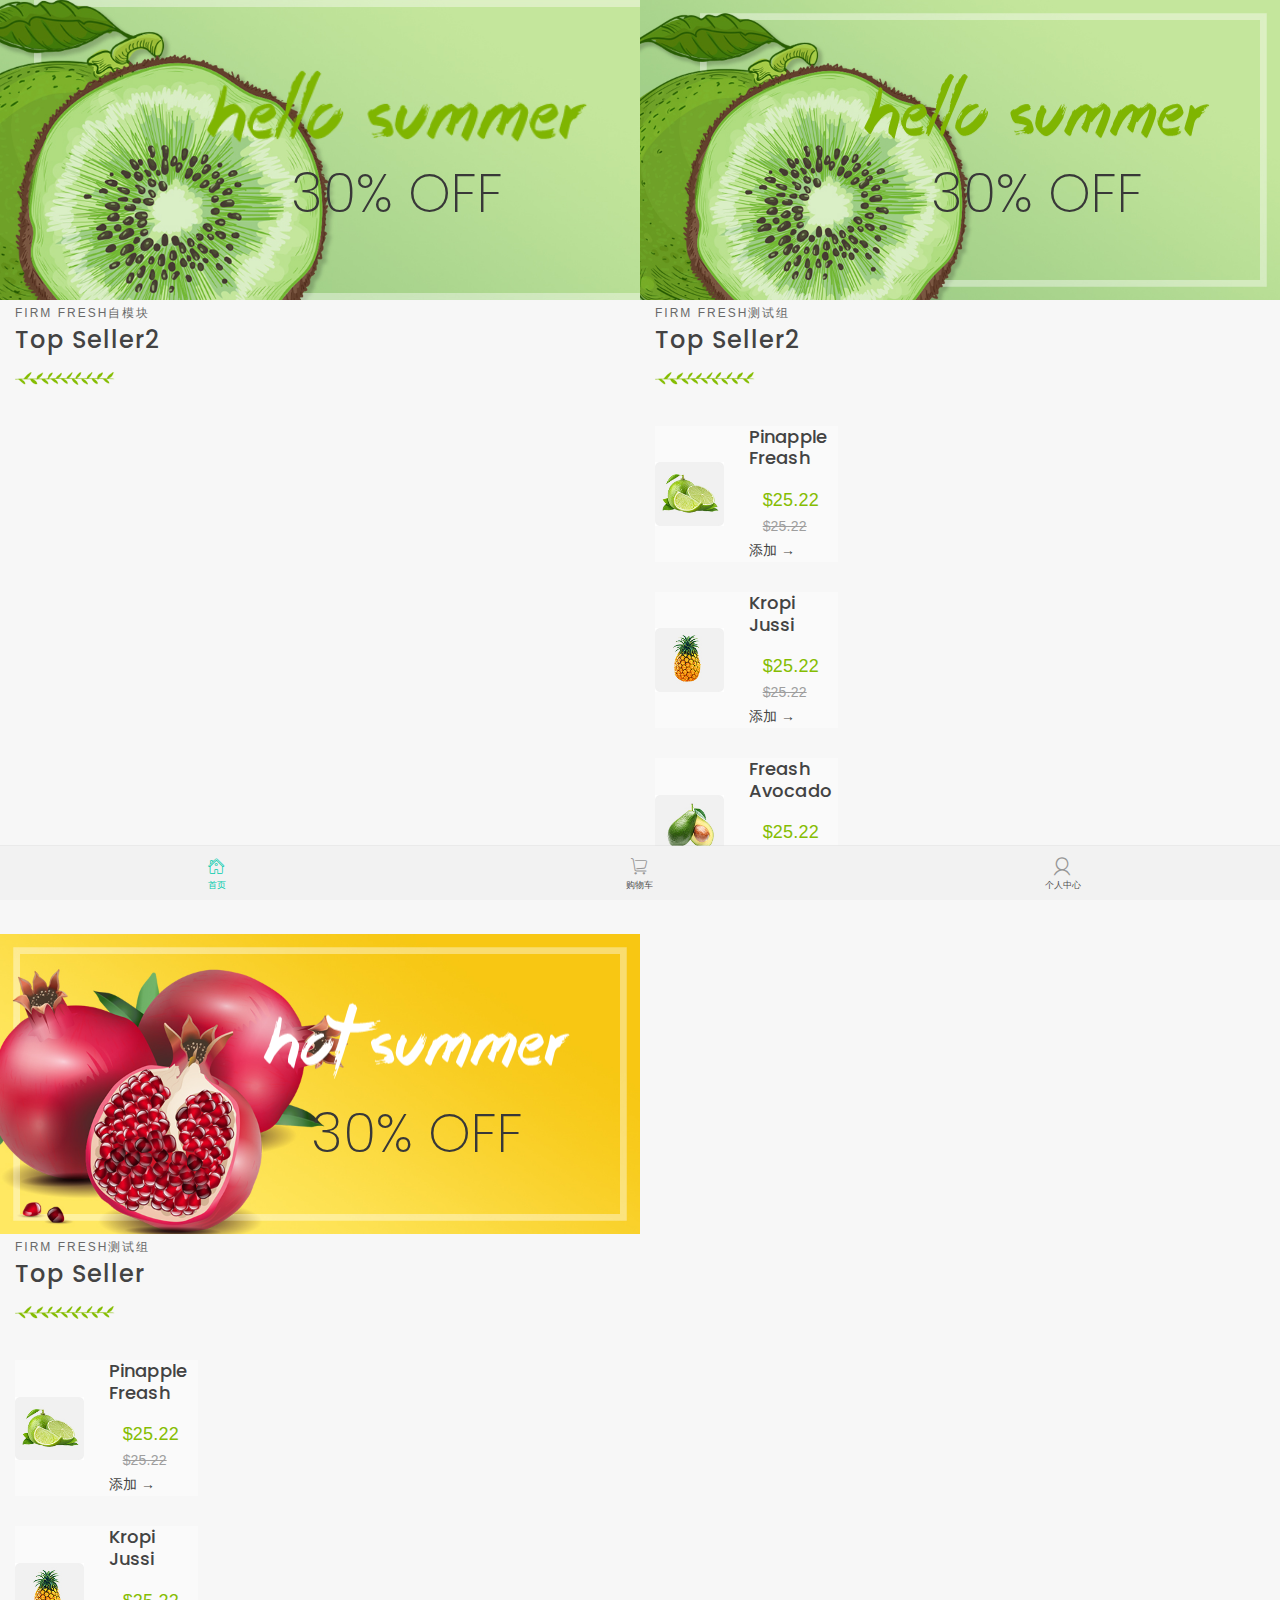
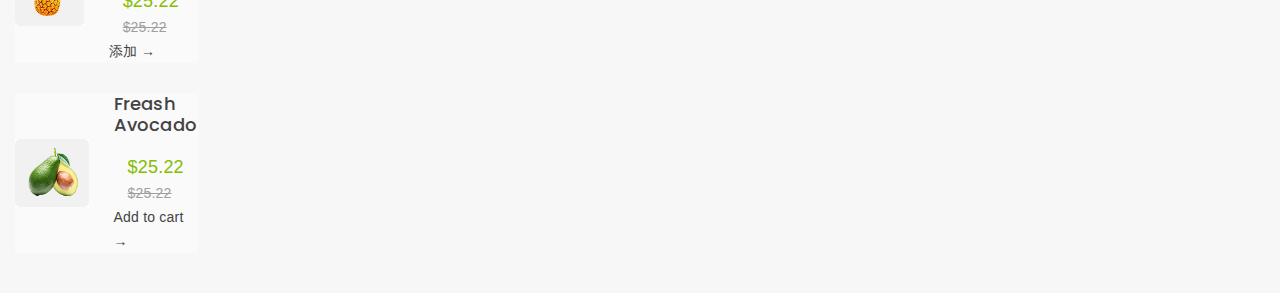
==== commit 57a61f5e: "no message" ====
--- a/System/WebFinalApi/WebFinalApi/index.html
+++ b/System/WebFinalApi/WebFinalApi/index.html
@@ -8,6 +8,8 @@
     <meta name="viewport" content="width=device-width, initial-scale=1">
 
     <!-- all css here -->
+    <script src="JSContorl/JS/base-loading.js"></script>
+
     <link rel="stylesheet" href="assets/css/bootstrap.min.css">
     <link rel="stylesheet" href="assets/css/magnific-popup.css">
     <link rel="stylesheet" href="assets/css/animate.css">
@@ -18,17 +20,41 @@
     <link rel="stylesheet" href="assets/css/meanmenu.min.css">
     <link rel="stylesheet" href="assets/css/bundle.css">
     <link rel="stylesheet" href="assets/css/style.css">
+
     <link rel="stylesheet" type="text/css" href="assets/css/shoppingcart.css" />
+
+    <link rel="stylesheet" href="assets/css/user/iconfont.css" />
+
     <link href="assets/css/UserStyle.css" rel="stylesheet" />
+    <link href="assets/css/UserCenter.css" rel="stylesheet" />
+
     <link rel="stylesheet" href="assets/css/responsive.css">
     <script src="assets/js/vendor/modernizr-2.8.3.min.js"></script>
 
+    <style>
+        .main {
+            text-align: center; /*让div内部文字居中*/
+            /*background-color: #fff;*/
+            border-radius: 20px;
+            width: 300px;
+            height: 200px;
+            margin: auto;
+            position: absolute;
+            top: -100px;
+            left: 0;
+            right: 0;
+            bottom: 0;
+            z-index: 900;
+            background: url(assets/img/quick-view/11.jpg) no-repeat center;
+        }
+    </style>
 </head>
 
 <body>
     <!--[if lt IE 8]>
     <p class="browserupgrade">You are using an <strong>outdated</strong> browser. Please <a href="http://browsehappy.com/">upgrade your browser</a> to improve your experience.</p>
     <![endif]-->
+
 
     <div id='indexbody' class="controled">
         <header>
@@ -144,14 +170,14 @@
         </header>
         <!-- header end -->
         <!--闪屏-->
-        <div class="slider-area" id="flashscreen">
+        <div class="slider-area" id="flashscreen" style="display:none">
             <div class="slider-active-2 owl-carousel">
                 <div class="single-slider-4 bg-img furits-slider" style="background-image: url(assets/img/slider/16.jpg)">
                     <div class="container">
                         <div class="fadeinup-animated furits-content text-center">
                             图片1<img class="animated" src="assets/img/slider/12.png" alt="">
                             <p class="animated">标语一 Health is not about the weight you lose. But about the life you gain!</p>
-                            <a class="furits-slider-btn btn-hover animated" href="#">Shop Now按钮一</a>
+                            <a class="furits-slider-btn btn-hover animated" onclick="EndShowFlashScreen()">Shop Now按钮一</a>
                             <img class="animated slide-img-position" src="assets/img/slider/11.png" alt="">
                         </div>
                     </div>
@@ -162,7 +188,7 @@
         </div>
         <!-- banner area start -->
         <!-- 商品模块 -->
-        <div class="banner-area" id="goodsmodular" style="display:none">
+        <div class="banner-area" id="goodsmodular">
             <div class="row no-gutters" id="goodslistbody">
 
                 <!--自模块-->
@@ -360,7 +386,7 @@
     </div>
 
     <!--商品模型cell-->
-    <div class="single-top-seller" style="display: none;" id="goodsmodel">
+    <div class="single-top-seller" style="display: none;" id="goodsmodel" onclick="ToGoodsDetail(this)">
         <!--图片左-->
         <div class="top-seller-img">
             <a href="#"><img class="pic" src="assets/img/product/furits/20.jpg" alt=""></a>
@@ -373,8 +399,9 @@
                 <span class="cprc">$25.22</span>
                 <span class="old oprc">$25.22</span>
             </div>
-            <a href="#" onclick="AddToCart($(this))">加入购物车 →</a>
+            <!--<a href="#" onclick="AddToCart($(this))">加入购物车 →</a>-->
         </div>
+        <img src="assets/css/images/cart.png" style="position:absolute ;color:blue; right: 35px ;width:35px;height:35px;" onclick="AddToCart($(this))" />
     </div>
 
     <!--购物车模型-->
@@ -405,126 +432,124 @@
     </div>
 
     <!--个人中心-->
-
     <section class="aui-flexView controled" id="usercenter" style="display:none">
+
+        <header class="aui-navBar aui-navBar-fixed"></header>
+
         <section class="aui-scrollView">
-            <div>
-                <div>
-                    <div class="aui-flex" style="margin-top:20%">
-                        <!-- 头像 -->
-                        <div class="aui-flex-user">
-                            <img src="assets/img/userAbt/user-003.png" alt="">
-                        </div>
-                        <div class="aui-flex-box">
-                            <h3>李嘉桦同学</h3>
-                            <div class="aui-flex-org">
-                                <i class="icon icon-vip"></i>普通会员
-                            </div>
-                        </div>
-                    </div>
-
-                    <div class="aui-tour-layout aui-tour-layout-pad">
-                        <div class="aui-palace aui-palace-two">
-                            <a href="javascript:;" class="aui-palace-grid">
-                                <div class="aui-palace-grid-icon">
-                                    <img src="assets/img/userAbt/icon-head-001.png" alt="">
-                                </div>
-                                <div class="aui-palace-grid-text">
-                                    <h2>待支付</h2>
-                                </div>
-                            </a>
-                            <a href="javascript:;" class="aui-palace-grid">
-                                <div class="aui-palace-grid-icon">
-                                    <img src="assets/img/userAbt/icon-head-002.png" alt="">
-                                </div>
-                                <div class="aui-palace-grid-text">
-                                    <h2>待出行</h2>
-                                </div>
-                            </a>
-                            <a href="javascript:;" class="aui-palace-grid">
-                                <div class="aui-palace-grid-icon">
-                                    <img src="assets/img/userAbt/icon-head-003.png" alt="">
-                                </div>
-                                <div class="aui-palace-grid-text">
-                                    <h2>待点评</h2>
-                                </div>
-                            </a>
-                            <a href="javascript:;" class="aui-palace-grid">
-                                <div class="aui-palace-grid-icon">
-                                    <img src="assets/img/userAbt/icon-head-004.png" alt="">
-                                </div>
-                                <div class="aui-palace-grid-text">
-                                    <h2>全部订单</h2>
-                                </div>
-                            </a>
-                        </div>
-
-                    </div>
-
-                    <div class="aui-palace aui-palace-two">
-                        <a href="javascript:;" class="aui-palace-grid">
-                            <div class="aui-palace-grid-icon">
-                                <img src="assets/img/userAbt/icon-head-005.png" alt="">
-                            </div>
-                            <div class="aui-palace-grid-text">
-                                <h2>同灵宝</h2>
-                            </div>
-                        </a>
-
-                        <a href="javascript:;" class="aui-palace-grid">
-                            <div class="aui-palace-grid-icon">
-                                <img src="assets/img/userAbt/icon-head-008.png" alt="">
-                            </div>
-                            <div class="aui-palace-grid-text">
-                                <h2>全部钱包</h2>
-                            </div>
-                        </a>
-                    </div>
-
-                    <div class="aui-tour-layout">
-                        <div class="aui-tour-news">
-                            <a href="javascript:;" class="aui-flex b-line">
-                                <div class="aui-flex-box-head">常用信息</div>
-                                <div class="aui-flex-box aui-flex-box-right">
-                                    旅客
-                                </div>
-                            </a>
-                            <a href="javascript:;" class="aui-flex b-line">
-                                <div class="aui-flex-box-head">我的点评</div>
-                                <div class="aui-flex-box aui-flex-box-right">
-                                    图片、文字
-                                </div>
-                            </a>
-                            <a href="javascript:;" class="aui-flex b-line">
-                                <div class="aui-flex-box-head">我的收藏</div>
-                                <div class="aui-flex-box aui-flex-box-right">
-                                </div>
-                            </a>
-                            <a href="javascript:;" class="aui-flex b-line">
-                                <div class="aui-flex-box-head">帮助中心</div>
-                                <div class="aui-flex-box aui-flex-box-right">
-                                </div>
-                            </a>
-                            <a href="javascript:;" class="aui-flex b-line">
-                                <div class="aui-flex-box-head">意见反馈</div>
-                                <div class="aui-flex-box aui-flex-box-right">
-                                </div>
-                            </a>
-                            <a href="javascript:;" class="aui-flex b-line">
-                                <div class="aui-flex-box-head">意见反馈</div>
-                                <div class="aui-flex-box aui-flex-box-right">
-                                </div>
-                            </a>
-
-                        </div>
-                        <div class="aui-button">
-                            <button class="aui-btn-out" onclick="UserQuit()">退出</button>
-                        </div>
-                    </div>
-                </div>
-            </div>
-
+            <div class="aui-panel">
+                <a href="javascript:void(0);" class="aui-panel-cell">
+                    <div class="aui-panel-cell-hd">
+                        <img src="images/Order/head.jpg" />
+                    </div>
+                    <div class="aui-panel-cell-bd">
+                        <h4 id="username">用户</h4>
+                        <p id="mobile">51910101</p>
+                    </div>
+                    <div class="aui-panel-cell-fr">
+                        已实名认证
+                    </div>
+                </a>
+            </div>
+
+            <div class="divHeight"></div>
+
+            <div class="aui-tour-layout aui-tour-layout-pad">
+                <div class="aui-palace aui-palace-two">
+                    <a href="javascript:;" class="aui-palace-grid" onclick="ToOrderIndex()">
+                        <div class="aui-palace-grid-icon">
+                            <img src="assets/img/userAbt/icon-head-001.png" alt="">
+                        </div>
+                        <div class="aui-palace-grid-text">
+                            <h2>待支付</h2>
+                        </div>
+                    </a>
+                    <a href="javascript:;" class="aui-palace-grid" onclick="ToOrderIndex()">
+                        <div class="aui-palace-grid-icon">
+                            <img src="assets/img/userAbt/icon-head-002.png" alt="">
+                        </div>
+                        <div class="aui-palace-grid-text">
+                            <h2>待出行</h2>
+                        </div>
+                    </a>
+                    <a href="javascript:;" class="aui-palace-grid" onclick="ToOrderIndex()">
+                        <div class="aui-palace-grid-icon">
+                            <img src="assets/img/userAbt/icon-head-003.png" alt="">
+                        </div>
+                        <div class="aui-palace-grid-text">
+                            <h2>待点评</h2>
+                        </div>
+                    </a>
+                    <a href="javascript:;" class="aui-palace-grid" onclick="ToOrderIndex()">
+                        <div class="aui-palace-grid-icon">
+                            <img src="assets/img/userAbt/icon-head-004.png" alt="">
+                        </div>
+                        <div class="aui-palace-grid-text">
+                            <h2>全部订单</h2>
+                        </div>
+                    </a>
+                </div>
+            </div>
+
+
+            <!--<div class="divHeight"></div>-->
+            <div class="aui-card-list">
+
+
+                <!--<a href="javascript:void(0);" class="aui-panel-cell aui-clear-border">
+                    <div class="aui-panel-cell-bd">
+                        <h4>会员积分</h4>
+                    </div>
+                    <div class="aui-panel-cell-fr">
+                        2389分
+                    </div>
+                </a>-->
+                <!--<div class="divHeight"></div>-->
+
+                <a href="javascript:void(0);" class="aui-panel-cell" onclick="ToUserAddress()">
+                    <div class="aui-panel-cell-bd">
+                        <h4>收货地址</h4>
+                    </div>
+                    <div class="aui-panel-cell-fr"></div>
+                </a>
+                <a href="javascript:void(0);" class="aui-panel-cell">
+                    <div class="aui-panel-cell-bd">
+                        <h4>个人信息</h4>
+                    </div>
+                    <div class="aui-panel-cell-fr"></div>
+                </a>
+                <a href="javascript:void(0);" class="aui-panel-cell aui-clear-border">
+                    <div class="aui-panel-cell-bd">
+                        <h4>优惠券</h4>
+                    </div>
+                    <div class="aui-panel-cell-fr"></div>
+                </a>
+                <div class="divHeight"></div>
+                <a href="javascript:void(0);" class="aui-panel-cell">
+                    <div class="aui-panel-cell-bd">
+                        <h4>银行卡管理</h4>
+                    </div>
+                    <div class="aui-panel-cell-fr"></div>
+                </a>
+                <a href="javascript:void(0);" class="aui-panel-cell aui-clear-border">
+                    <div class="aui-panel-cell-bd">
+                        <h4>理财设置</h4>
+                    </div>
+                    <div class="aui-panel-cell-fr"></div>
+                </a>
+                <div class="divHeight"></div>
+                <a href="javascript:void(0);" class="aui-panel-cell aui-clear-border">
+                    <div class="aui-panel-cell-bd">
+                        <h4>更多设置</h4>
+                    </div>
+                    <div class="aui-panel-cell-fr"></div>
+                </a>
+            </div>
+            <div class="aui-button">
+                <button class="aui-btn-out" onclick="UserQuit()">退出</button>
+            </div>
         </section>
+
     </section>
 
     <!--<section class="aui-flexView">
@@ -606,7 +631,6 @@
             </div>
         </section>
     </section>-->
-
     <!--购物车-->
     <div class="controled" id='usercart' style="display:none">
         <div class="body">
@@ -636,7 +660,7 @@
                         </div>
 
                         <!--商品信息右-->
-                        <div class="product-del"><img src="assets/img/cart/deleteico.png" /></div>
+                        <div class="product-del" onclick=""><img src="assets/img/cart/deleteico.png" /></div>
                     </div>
                 </div>
 
@@ -696,6 +720,7 @@
                         <div class="product-del"><img src="assets/img/cart/deleteico.png" /></div>
                     </div>
                 </div>
+
             </div>
             <!--//全选-->
             <div class="product-js">
@@ -724,27 +749,31 @@
         </div>
 
 
+
     </div>
 
     <!--底部导航-->
-    <footer class="aui-footer" id="bottomhead" style="display:none">
-        <a href="javascript:;" class="aui-tabBar-item " onclick="ToIndex()">
+    <footer class="aui-footer" id="bottomhead">
+        <a href="javascript:;" class="aui-tabBar-item" id="index" onclick="ToIndex(this)">
             <span class="aui-tabBar-item-icon">
-                <i class="icon icon-home"></i>
+                <span class="icon iconfont chose"></span>
+                <!--<i class="icon icon-home"></i>-->
             </span>
-            <span class="aui-tabBar-item-text">首页</span>
+            <span class="aui-tabBar-item-text chose">首页</span>
         </a>
 
-        <a href="javascript:;" class="aui-tabBar-item " onclick="ToUserCart()">
+        <a href="javascript:;" class="aui-tabBar-item " id="userCart" onclick="ToUserCart(this)">
             <span class="aui-tabBar-item-icon">
-                <i class="icon icon-loan"></i>
+                <!--<i class="icon icon-loan"></i>-->
+                <span class="icon iconfont"></span>
             </span>
             <span class="aui-tabBar-item-text">购物车</span>
         </a>
 
-        <a href="javascript:;" class="aui-tabBar-item aui-tabBar-item-active" onclick="ToUserCenter()">
+        <a href="javascript:;" class="aui-tabBar-item" id="userCenter" onclick="ToUserCenter(this)">
             <span class="aui-tabBar-item-icon">
-                <i class="icon icon-me"></i>
+                <!--<i class="icon icon-me"></i>-->
+                <span class="icon iconfont"></span>
             </span>
             <span class="aui-tabBar-item-text">个人中心</span>
         </a>
@@ -766,11 +795,22 @@
 
     <script src="JSContorl/JS/ConfigForRequest.js"></script>
     <script charset="gb2312" src="JSContorl/JS/OrderRequest.js"></script>
+    <script src="JSContorl/Comman/Comman.js"></script>
+    <script src="JSContorl/Cache/cache.js?v=1"></script>
+    <script charset="gb2312" src="JSContorl/JS/Controller.js"></script>
+
+
     <script src="JSContorl/JS/UserRequest.js?v=1"></script>
     <script charset="gb2312" src="JSContorl/JS/GoodsRequest.js?v=1"></script>
-    <script src="JSContorl/Cache/cache.js?v=1"></script>
-    <script src="JSContorl/Comman/Comman.js"></script>
-    <script charset="gb2312" src="JSContorl/JS/Controller.js"></script>
     <script src="JSContorl/JS/shoppingcart.js" type="text/javascript" charset="utf-8"></script>
+
 </body>
+
+<script type="text/javascript">
+     window.addEventListener('onscroll', function () {
+        var scrollTop=document.documentElement.scrollTop || window.pageYOffset || document.body.scrollTop;
+         console.log(scrollTop);
+         alert(scrollTop);
+        })
+</script>
 </html>--- a/System/WebFinalApi/WebFinalApi/assets/css/icofont.css
+++ b/System/WebFinalApi/WebFinalApi/assets/css/icofont.css
@@ -1,6429 +1,61 @@
-/**
- * @package IcoFont by ThemeHunt - https://themehunt.com
- * @version 1.0.0 Beta
- * @author IcoFont http://icofont.com
- * @copyright Copyright (c) 2018 IcoFont
- * @license - http://icofont.com/license/
-*/
-
-@font-face {
-    font-family: 'icofont';
-    src: url('../fonts/icofont.eot?v=1.0.0-beta');
-    src: url('../fonts/icofont.eot?v=1.0.0-beta#iefix') format('embedded-opentype'),
-    url('../fonts/icofont.ttf?v=1.0.0-beta') format('truetype'),
-    url('../fonts/icofont.woff?v=1.0.0-beta') format('woff'),
-    url('../fonts/icofont.svg?v=1.0.0-beta#icofont') format('svg');
-    font-weight: normal;
-    font-style: normal;
+@font-face {font-family: "iconfont";
+  src: url('iconfont.eot?t=1561096273626'); /* IE9 */
+  src: url('iconfont.eot?t=1561096273626#iefix') format('embedded-opentype'), /* IE6-IE8 */
+  url('[data-uri]') format('woff2'),
+  url('iconfont.woff?t=1561096273626') format('woff'),
+  url('iconfont.ttf?t=1561096273626') format('truetype'), /* chrome, firefox, opera, Safari, Android, iOS 4.2+ */
+  url('iconfont.svg?t=1561096273626#iconfont') format('svg'); /* iOS 4.1- */
 }
 
-.icofont {
-    font-family: 'IcoFont' !important;
-    speak: none;
-    font-style: normal;
-    font-weight: normal;
-    font-variant: normal;
-    text-transform: none;
-    line-height: 1;
-
-    /* Better Font Rendering =========== */
-    -webkit-font-smoothing: antialiased;
-    -moz-osx-font-smoothing: grayscale;
+.iconfont {
+  font-family: "iconfont" !important;
+  font-size: 16px;
+  font-style: normal;
+  -webkit-font-smoothing: antialiased;
+  -moz-osx-font-smoothing: grayscale;
 }
 
-.icofont-angry-monster:before {
-	content: "\e901";
-}
-.icofont-bathtub:before {
-	content: "\e902";
-}
-.icofont-bird-wings:before {
-	content: "\e903";
-}
-.icofont-bow:before {
-	content: "\e904";
-}
-.icofont-brain-alt:before {
-	content: "\e905";
-}
-.icofont-butterfly-alt:before {
-	content: "\e906";
-}
-.icofont-castle:before {
-	content: "\e907";
-}
-.icofont-circuit:before {
-	content: "\e908";
-}
-.icofont-dart:before {
-	content: "\e909";
-}
-.icofont-dice-alt:before {
-	content: "\e90a";
-}
-.icofont-disability-race:before {
-	content: "\e90b";
-}
-.icofont-diving-goggle:before {
-	content: "\e90c";
-}
-.icofont-fire-alt:before {
-	content: "\e90d";
-}
-.icofont-flame-torch:before {
-	content: "\e90e";
-}
-.icofont-flora-flower:before {
-	content: "\e90f";
-}
-.icofont-flora:before {
-	content: "\e910";
-}
-.icofont-gift-box:before {
-	content: "\e911";
-}
-.icofont-halloween-pumpkin:before {
-	content: "\e912";
-}
-.icofont-hand-power:before {
-	content: "\e913";
-}
-.icofont-hand-thunder:before {
-	content: "\e914";
-}
-.icofont-king-crown:before {
-	content: "\e915";
-}
-.icofont-king-monster:before {
-	content: "\e916";
-}
-.icofont-love:before {
-	content: "\e917";
-}
-.icofont-magician-hat:before {
-	content: "\e918";
-}
-.icofont-native-american:before {
-	content: "\e919";
-}
-.icofont-open-eye:before {
-	content: "\e91a";
-}
-.icofont-owl-look:before {
-	content: "\e91b";
-}
-.icofont-phoenix:before {
-	content: "\e91c";
-}
-.icofont-queen-crown:before {
-	content: "\e91d";
-}
-.icofont-robot-face:before {
-	content: "\e91e";
-}
-.icofont-sand-clock:before {
-	content: "\e91f";
-}
-.icofont-shield-alt:before {
-	content: "\e920";
-}
-.icofont-ship-wheel:before {
-	content: "\e921";
-}
-.icofont-skull-danger:before {
-	content: "\e922";
-}
-.icofont-skull-face:before {
-	content: "\e923";
-}
-.icofont-snail:before {
-	content: "\e924";
-}
-.icofont-snow-alt:before {
-	content: "\e925";
-}
-.icofont-snow-flake:before {
-	content: "\e926";
-}
-.icofont-snowmobile:before {
-	content: "\e927";
-}
-.icofont-space-shuttle:before {
-	content: "\e928";
-}
-.icofont-star-shape:before {
-	content: "\e929";
-}
-.icofont-swirl:before {
-	content: "\e92a";
-}
-.icofont-tattoo-wing:before {
-	content: "\e92b";
-}
-.icofont-throne:before {
-	content: "\e92c";
-}
-.icofont-touch:before {
-	content: "\e92d";
-}
-.icofont-tree-alt:before {
-	content: "\e92e";
-}
-.icofont-triangle:before {
-	content: "\e92f";
-}
-.icofont-unity-hand:before {
-	content: "\e930";
-}
-.icofont-weed:before {
-	content: "\e931";
-}
-.icofont-woman-bird:before {
-	content: "\e932";
-}
-.icofont-animal-bat:before {
-	content: "\e933";
-}
-.icofont-animal-bear-tracks:before {
-	content: "\e934";
-}
-.icofont-animal-bear:before {
-	content: "\e935";
-}
-.icofont-animal-bird-alt:before {
-	content: "\e936";
-}
-.icofont-animal-bird:before {
-	content: "\e937";
-}
-.icofont-animal-bone:before {
-	content: "\e938";
-}
-.icofont-animal-bull:before {
-	content: "\e939";
-}
-.icofont-animal-camel-alt:before {
-	content: "\e93a";
-}
-.icofont-animal-camel-head:before {
-	content: "\e93b";
-}
-.icofont-animal-camel:before {
-	content: "\e93c";
-}
-.icofont-animal-cat-alt-1:before {
-	content: "\e93d";
-}
-.icofont-animal-cat-alt-2:before {
-	content: "\e93e";
-}
-.icofont-animal-cat-alt-3:before {
-	content: "\e93f";
-}
-.icofont-animal-cat-alt-4:before {
-	content: "\e940";
-}
-.icofont-animal-cat-with-dog:before {
-	content: "\e941";
-}
-.icofont-animal-cat:before {
-	content: "\e942";
-}
-.icofont-animal-cow-head:before {
-	content: "\e943";
-}
-.icofont-animal-cow:before {
-	content: "\e944";
-}
-.icofont-animal-crab:before {
-	content: "\e945";
-}
-.icofont-animal-crocodile:before {
-	content: "\e946";
-}
-.icofont-animal-deer-head:before {
-	content: "\e947";
-}
-.icofont-animal-dog-alt:before {
-	content: "\e948";
-}
-.icofont-animal-dog-barking:before {
-	content: "\e949";
-}
-.icofont-animal-dog:before {
-	content: "\e94a";
-}
-.icofont-animal-dolphin:before {
-	content: "\e94b";
-}
-.icofont-animal-duck-tracks:before {
-	content: "\e94c";
-}
-.icofont-animal-eagle-head:before {
-	content: "\e94d";
-}
-.icofont-animal-eaten-fish:before {
-	content: "\e94e";
-}
-.icofont-animal-elephant-alt:before {
-	content: "\e94f";
-}
-.icofont-animal-elephant-head-alt:before {
-	content: "\e950";
-}
-.icofont-animal-elephant-head:before {
-	content: "\e951";
-}
-.icofont-animal-elephant:before {
-	content: "\e952";
-}
-.icofont-animal-elk:before {
-	content: "\e953";
-}
-.icofont-animal-fish-alt-1:before {
-	content: "\e954";
-}
-.icofont-animal-fish-alt-2:before {
-	content: "\e955";
-}
-.icofont-animal-fish-alt-3:before {
-	content: "\e956";
-}
-.icofont-animal-fish-alt-4:before {
-	content: "\e957";
-}
-.icofont-animal-fish:before {
-	content: "\e958";
-}
-.icofont-animal-fox-alt:before {
-	content: "\e959";
-}
-.icofont-animal-fox:before {
-	content: "\e95a";
-}
-.icofont-animal-frog-tracks:before {
-	content: "\e95b";
-}
-.icofont-animal-frog:before {
-	content: "\e95c";
-}
-.icofont-animal-froggy:before {
-	content: "\e95d";
-}
-.icofont-animal-giraffe-alt:before {
-	content: "\e95e";
-}
-.icofont-animal-giraffe:before {
-	content: "\e95f";
-}
-.icofont-animal-goat-head-alt-1:before {
-	content: "\e960";
-}
-.icofont-animal-goat-head-alt-2:before {
-	content: "\e961";
-}
-.icofont-animal-goat-head:before {
-	content: "\e962";
-}
-.icofont-animal-gorilla:before {
-	content: "\e963";
-}
-.icofont-animal-hen-tracks:before {
-	content: "\e964";
-}
-.icofont-animal-horse-head-alt-1:before {
-	content: "\e965";
-}
-.icofont-animal-horse-head-alt-2:before {
-	content: "\e966";
-}
-.icofont-animal-horse-head:before {
-	content: "\e967";
-}
-.icofont-animal-horse-tracks:before {
-	content: "\e968";
-}
-.icofont-animal-jellyfish:before {
-	content: "\e969";
-}
-.icofont-animal-kangaroo:before {
-	content: "\e96a";
-}
-.icofont-animal-lemur:before {
-	content: "\e96b";
-}
-.icofont-animal-lion-alt:before {
-	content: "\e96c";
-}
-.icofont-animal-lion-head-alt:before {
-	content: "\e96d";
-}
-.icofont-animal-lion-head:before {
-	content: "\e96e";
-}
-.icofont-animal-lion:before {
-	content: "\e96f";
-}
-.icofont-animal-monkey-alt-1:before {
-	content: "\e970";
-}
-.icofont-animal-monkey-alt-2:before {
-	content: "\e971";
-}
-.icofont-animal-monkey-alt-3:before {
-	content: "\e972";
-}
-.icofont-animal-monkey:before {
-	content: "\e973";
-}
-.icofont-animal-octopus-alt:before {
-	content: "\e974";
-}
-.icofont-animal-octopus:before {
-	content: "\e975";
-}
-.icofont-animal-owl:before {
-	content: "\e976";
-}
-.icofont-animal-panda-alt:before {
-	content: "\e977";
-}
-.icofont-animal-panda:before {
-	content: "\e978";
-}
-.icofont-animal-panther:before {
-	content: "\e979";
-}
-.icofont-animal-parrot-lip:before {
-	content: "\e97a";
-}
-.icofont-animal-parrot:before {
-	content: "\e97b";
-}
-.icofont-animal-paw:before {
-	content: "\e97c";
-}
-.icofont-animal-pelican:before {
-	content: "\e97d";
-}
-.icofont-animal-penguin:before {
-	content: "\e97e";
-}
-.icofont-animal-pig-alt:before {
-	content: "\e97f";
-}
-.icofont-animal-pig:before {
-	content: "\e980";
-}
-.icofont-animal-pigeon-alt:before {
-	content: "\e981";
-}
-.icofont-animal-pigeon:before {
-	content: "\e982";
-}
-.icofont-animal-pigeons:before {
-	content: "\e983";
-}
-.icofont-animal-rabbit-running:before {
-	content: "\e984";
-}
-.icofont-animal-rat-alt:before {
-	content: "\e985";
-}
-.icofont-animal-rhino-head:before {
-	content: "\e986";
-}
-.icofont-animal-rhino:before {
-	content: "\e987";
-}
-.icofont-animal-rooster:before {
-	content: "\e988";
-}
-.icofont-animal-seahorse:before {
-	content: "\e989";
-}
-.icofont-animal-seal:before {
-	content: "\e98a";
-}
-.icofont-animal-shrimp:before {
-	content: "\e98b";
-}
-.icofont-animal-snail-alt-1:before {
-	content: "\e98c";
-}
-.icofont-animal-snail-alt-2:before {
-	content: "\e98d";
-}
-.icofont-animal-snail:before {
-	content: "\e98e";
-}
-.icofont-animal-snake:before {
-	content: "\e98f";
-}
-.icofont-animal-squid:before {
-	content: "\e990";
-}
-.icofont-animal-squirrel:before {
-	content: "\e991";
-}
-.icofont-animal-tiger-alt:before {
-	content: "\e992";
-}
-.icofont-animal-tiger:before {
-	content: "\e993";
-}
-.icofont-animal-turtle:before {
-	content: "\e994";
-}
-.icofont-animal-whale:before {
-	content: "\e995";
-}
-.icofont-animal-woodpecker:before {
-	content: "\e996";
-}
-.icofont-animal-zebra:before {
-	content: "\e997";
-}
-.icofont-brand-acer:before {
-	content: "\e998";
-}
-.icofont-brand-adidas:before {
-	content: "\e999";
-}
-.icofont-brand-adobe:before {
-	content: "\e99a";
-}
-.icofont-brand-air-new-zealand:before {
-	content: "\e99b";
-}
-.icofont-brand-airbnb:before {
-	content: "\e99c";
-}
-.icofont-brand-aircell:before {
-	content: "\e99d";
-}
-.icofont-brand-airtel:before {
-	content: "\e99e";
-}
-.icofont-brand-alcatel:before {
-	content: "\e99f";
-}
-.icofont-brand-alibaba:before {
-	content: "\e9a0";
-}
-.icofont-brand-aliexpress:before {
-	content: "\e9a1";
-}
-.icofont-brand-alipay:before {
-	content: "\e9a2";
-}
-.icofont-brand-amazon:before {
-	content: "\e9a3";
-}
-.icofont-brand-amd:before {
-	content: "\e9a4";
-}
-.icofont-brand-american-airlines:before {
-	content: "\e9a5";
-}
-.icofont-brand-android-robot:before {
-	content: "\e9a6";
-}
-.icofont-brand-android:before {
-	content: "\e9a7";
-}
-.icofont-brand-aol:before {
-	content: "\e9a8";
-}
-.icofont-brand-apple:before {
-	content: "\e9a9";
-}
-.icofont-brand-appstore:before {
-	content: "\e9aa";
-}
-.icofont-brand-asus:before {
-	content: "\e9ab";
-}
-.icofont-brand-ati:before {
-	content: "\e9ac";
-}
-.icofont-brand-att:before {
-	content: "\e9ad";
-}
-.icofont-brand-audi:before {
-	content: "\e9ae";
-}
-.icofont-brand-axiata:before {
-	content: "\e9af";
-}
-.icofont-brand-bada:before {
-	content: "\e9b0";
-}
-.icofont-brand-bbc:before {
-	content: "\e9b1";
-}
-.icofont-brand-bing:before {
-	content: "\e9b2";
-}
-.icofont-brand-blackberry:before {
-	content: "\e9b3";
-}
-.icofont-brand-bmw:before {
-	content: "\e9b4";
-}
-.icofont-brand-box:before {
-	content: "\e9b5";
-}
-.icofont-brand-burger-king:before {
-	content: "\e9b6";
-}
-.icofont-brand-business-insider:before {
-	content: "\e9b7";
-}
-.icofont-brand-buzzfeed:before {
-	content: "\e9b8";
-}
-.icofont-brand-cannon:before {
-	content: "\e9b9";
-}
-.icofont-brand-casio:before {
-	content: "\e9ba";
-}
-.icofont-brand-china-mobile:before {
-	content: "\e9bb";
-}
-.icofont-brand-china-telecom:before {
-	content: "\e9bc";
-}
-.icofont-brand-china-unicom:before {
-	content: "\e9bd";
-}
-.icofont-brand-cisco:before {
-	content: "\e9be";
-}
-.icofont-brand-citibank:before {
-	content: "\e9bf";
-}
-.icofont-brand-cnet:before {
-	content: "\e9c0";
-}
-.icofont-brand-cnn:before {
-	content: "\e9c1";
-}
-.icofont-brand-cocal-cola:before {
-	content: "\e9c2";
-}
-.icofont-brand-compaq:before {
-	content: "\e9c3";
-}
-.icofont-brand-copy:before {
-	content: "\e9c4";
-}
-.icofont-brand-debian:before {
-	content: "\e9c5";
-}
-.icofont-brand-delicious:before {
-	content: "\e9c6";
-}
-.icofont-brand-dell:before {
-	content: "\e9c7";
-}
-.icofont-brand-designbump:before {
-	content: "\e9c8";
-}
-.icofont-brand-designfloat:before {
-	content: "\e9c9";
-}
-.icofont-brand-disney:before {
-	content: "\e9ca";
-}
-.icofont-brand-dodge:before {
-	content: "\e9cb";
-}
-.icofont-brand-dove:before {
-	content: "\e9cc";
-}
-.icofont-brand-ebay:before {
-	content: "\e9cd";
-}
-.icofont-brand-eleven:before {
-	content: "\e9ce";
-}
-.icofont-brand-emirates:before {
-	content: "\e9cf";
-}
-.icofont-brand-espn:before {
-	content: "\e9d0";
-}
-.icofont-brand-etihad-airways:before {
-	content: "\e9d1";
-}
-.icofont-brand-etisalat:before {
-	content: "\e9d2";
-}
-.icofont-brand-etsy:before {
-	content: "\e9d3";
-}
-.icofont-brand-facebook:before {
-	content: "\e9d4";
-}
-.icofont-brand-fastrack:before {
-	content: "\e9d5";
-}
-.icofont-brand-fedex:before {
-	content: "\e9d6";
-}
-.icofont-brand-ferrari:before {
-	content: "\e9d7";
-}
-.icofont-brand-fitbit:before {
-	content: "\e9d8";
-}
-.icofont-brand-flikr:before {
-	content: "\e9d9";
-}
-.icofont-brand-forbes:before {
-	content: "\e9da";
-}
-.icofont-brand-foursquare:before {
-	content: "\e9db";
-}
-.icofont-brand-fox:before {
-	content: "\e9dc";
-}
-.icofont-brand-foxconn:before {
-	content: "\e9dd";
-}
-.icofont-brand-fujitsu:before {
-	content: "\e9de";
-}
-.icofont-brand-general-electric:before {
-	content: "\e9df";
-}
-.icofont-brand-gillette:before {
-	content: "\e9e0";
-}
-.icofont-brand-gizmodo:before {
-	content: "\e9e1";
-}
-.icofont-brand-gnome:before {
-	content: "\e9e2";
-}
-.icofont-brand-google:before {
-	content: "\e9e3";
-}
-.icofont-brand-gopro:before {
-	content: "\e9e4";
-}
-.icofont-brand-gucci:before {
-	content: "\e9e5";
-}
-.icofont-brand-hallmark:before {
-	content: "\e9e6";
-}
-.icofont-brand-hi5:before {
-	content: "\e9e7";
-}
-.icofont-brand-honda:before {
-	content: "\e9e8";
-}
-.icofont-brand-hp:before {
-	content: "\e9e9";
-}
-.icofont-brand-hsbc:before {
-	content: "\e9ea";
-}
-.icofont-brand-htc:before {
-	content: "\e9eb";
-}
-.icofont-brand-huawei:before {
-	content: "\e9ec";
-}
-.icofont-brand-hulu:before {
-	content: "\e9ed";
-}
-.icofont-brand-hyundai:before {
-	content: "\e9ee";
-}
-.icofont-brand-ibm:before {
-	content: "\e9ef";
-}
-.icofont-brand-icofont:before {
-	content: "\e9f0";
-}
-.icofont-brand-icq:before {
-	content: "\e9f1";
-}
-.icofont-brand-ikea:before {
-	content: "\e9f2";
-}
-.icofont-brand-imdb:before {
-	content: "\e9f3";
-}
-.icofont-brand-indiegogo:before {
-	content: "\e9f4";
-}
-.icofont-brand-intel:before {
-	content: "\e9f5";
-}
-.icofont-brand-ipair:before {
-	content: "\e9f6";
-}
-.icofont-brand-jaguar:before {
-	content: "\e9f7";
-}
-.icofont-brand-java:before {
-	content: "\e9f8";
-}
-.icofont-brand-joomshaper:before {
-	content: "\e9f9";
-}
-.icofont-brand-kickstarter:before {
-	content: "\e9fa";
-}
-.icofont-brand-kik:before {
-	content: "\e9fb";
-}
-.icofont-brand-lastfm:before {
-	content: "\e9fc";
-}
-.icofont-brand-lego:before {
-	content: "\e9fd";
-}
-.icofont-brand-lenovo:before {
-	content: "\e9fe";
-}
-.icofont-brand-levis:before {
-	content: "\e9ff";
-}
-.icofont-brand-lexus:before {
-	content: "\ea00";
-}
-.icofont-brand-lg:before {
-	content: "\ea01";
-}
-.icofont-brand-life-hacker:before {
-	content: "\ea02";
-}
-.icofont-brand-line-messenger:before {
-	content: "\ea03";
-}
-.icofont-brand-linkedin:before {
-	content: "\ea04";
-}
-.icofont-brand-linux-mint:before {
-	content: "\ea05";
-}
-.icofont-brand-linux:before {
-	content: "\ea06";
-}
-.icofont-brand-lionix:before {
-	content: "\ea07";
-}
-.icofont-brand-live-messenger:before {
-	content: "\ea08";
-}
-.icofont-brand-loreal:before {
-	content: "\ea09";
-}
-.icofont-brand-louis-vuitton:before {
-	content: "\ea0a";
-}
-.icofont-brand-mac-os:before {
-	content: "\ea0b";
-}
-.icofont-brand-marvel-app:before {
-	content: "\ea0c";
-}
-.icofont-brand-mashable:before {
-	content: "\ea0d";
-}
-.icofont-brand-mazda:before {
-	content: "\ea0e";
-}
-.icofont-brand-mcdonals:before {
-	content: "\ea0f";
-}
-.icofont-brand-mercedes:before {
-	content: "\ea10";
-}
-.icofont-brand-micromax:before {
-	content: "\ea11";
-}
-.icofont-brand-microsoft:before {
-	content: "\ea12";
-}
-.icofont-brand-mobileme:before {
-	content: "\ea13";
-}
-.icofont-brand-mobily:before {
-	content: "\ea14";
-}
-.icofont-brand-motorola:before {
-	content: "\ea15";
-}
-.icofont-brand-msi:before {
-	content: "\ea16";
-}
-.icofont-brand-mts:before {
-	content: "\ea17";
-}
-.icofont-brand-myspace:before {
-	content: "\ea18";
-}
-.icofont-brand-mytv:before {
-	content: "\ea19";
-}
-.icofont-brand-nasa:before {
-	content: "\ea1a";
-}
-.icofont-brand-natgeo:before {
-	content: "\ea1b";
-}
-.icofont-brand-nbc:before {
-	content: "\ea1c";
-}
-.icofont-brand-nescafe:before {
-	content: "\ea1d";
-}
-.icofont-brand-nestle:before {
-	content: "\ea1e";
-}
-.icofont-brand-netflix:before {
-	content: "\ea1f";
-}
-.icofont-brand-nexus:before {
-	content: "\ea20";
-}
-.icofont-brand-nike:before {
-	content: "\ea21";
-}
-.icofont-brand-nokia:before {
-	content: "\ea22";
-}
-.icofont-brand-nvidia:before {
-	content: "\ea23";
-}
-.icofont-brand-omega:before {
-	content: "\ea24";
-}
-.icofont-brand-opensuse:before {
-	content: "\ea25";
-}
-.icofont-brand-oracle:before {
-	content: "\ea26";
-}
-.icofont-brand-panasonic:before {
-	content: "\ea27";
-}
-.icofont-brand-paypal:before {
-	content: "\ea28";
-}
-.icofont-brand-pepsi:before {
-	content: "\ea29";
-}
-.icofont-brand-philips:before {
-	content: "\ea2a";
-}
-.icofont-brand-pizza-hut:before {
-	content: "\ea2b";
-}
-.icofont-brand-playstation:before {
-	content: "\ea2c";
-}
-.icofont-brand-puma:before {
-	content: "\ea2d";
-}
-.icofont-brand-qatar-air:before {
-	content: "\ea2e";
-}
-.icofont-brand-qvc:before {
-	content: "\ea2f";
-}
-.icofont-brand-readernaut:before {
-	content: "\ea30";
-}
-.icofont-brand-redbull:before {
-	content: "\ea31";
-}
-.icofont-brand-reebok:before {
-	content: "\ea32";
-}
-.icofont-brand-reuters:before {
-	content: "\ea33";
-}
-.icofont-brand-samsung:before {
-	content: "\ea34";
-}
-.icofont-brand-sap:before {
-	content: "\ea35";
-}
-.icofont-brand-saudia-airlines:before {
-	content: "\ea36";
-}
-.icofont-brand-scribd:before {
-	content: "\ea37";
-}
-.icofont-brand-shell:before {
-	content: "\ea38";
-}
-.icofont-brand-siemens:before {
-	content: "\ea39";
-}
-.icofont-brand-sk-telecom:before {
-	content: "\ea3a";
-}
-.icofont-brand-slideshare:before {
-	content: "\ea3b";
-}
-.icofont-brand-smashing-magazine:before {
-	content: "\ea3c";
-}
-.icofont-brand-snapchat:before {
-	content: "\ea3d";
-}
-.icofont-brand-sony-ericsson:before {
-	content: "\ea3e";
-}
-.icofont-brand-sony:before {
-	content: "\ea3f";
-}
-.icofont-brand-soundcloud:before {
-	content: "\ea40";
-}
-.icofont-brand-sprint:before {
-	content: "\ea41";
-}
-.icofont-brand-squidoo:before {
-	content: "\ea42";
-}
-.icofont-brand-starbucks:before {
-	content: "\ea43";
-}
-.icofont-brand-stc:before {
-	content: "\ea44";
-}
-.icofont-brand-steam:before {
-	content: "\ea45";
-}
-.icofont-brand-suzuki:before {
-	content: "\ea46";
-}
-.icofont-brand-symbian:before {
-	content: "\ea47";
-}
-.icofont-brand-t-mobile:before {
-	content: "\ea48";
-}
-.icofont-brand-tango:before {
-	content: "\ea49";
-}
-.icofont-brand-target:before {
-	content: "\ea4a";
-}
-.icofont-brand-tata-indicom:before {
-	content: "\ea4b";
-}
-.icofont-brand-techcrunch:before {
-	content: "\ea4c";
-}
-.icofont-brand-telenor:before {
-	content: "\ea4d";
-}
-.icofont-brand-teliasonera:before {
-	content: "\ea4e";
-}
-.icofont-brand-tesla:before {
-	content: "\ea4f";
-}
-.icofont-brand-the-verge:before {
-	content: "\ea50";
-}
-.icofont-brand-thenextweb:before {
-	content: "\ea51";
-}
-.icofont-brand-toshiba:before {
-	content: "\ea52";
-}
-.icofont-brand-toyota:before {
-	content: "\ea53";
-}
-.icofont-brand-tribenet:before {
-	content: "\ea54";
-}
-.icofont-brand-ubuntu:before {
-	content: "\ea55";
-}
-.icofont-brand-unilever:before {
-	content: "\ea56";
-}
-.icofont-brand-vaio:before {
-	content: "\ea57";
-}
-.icofont-brand-verizon:before {
-	content: "\ea58";
-}
-.icofont-brand-viber:before {
-	content: "\ea59";
-}
-.icofont-brand-vodafone:before {
-	content: "\ea5a";
-}
-.icofont-brand-volkswagen:before {
-	content: "\ea5b";
-}
-.icofont-brand-walmart:before {
-	content: "\ea5c";
-}
-.icofont-brand-warnerbros:before {
-	content: "\ea5d";
-}
-.icofont-brand-whatsapp:before {
-	content: "\ea5e";
-}
-.icofont-brand-wikipedia:before {
-	content: "\ea5f";
-}
-.icofont-brand-windows:before {
-	content: "\ea60";
-}
-.icofont-brand-wire:before {
-	content: "\ea61";
-}
-.icofont-brand-yahoobuzz:before {
-	content: "\ea62";
-}
-.icofont-brand-yamaha:before {
-	content: "\ea63";
-}
-.icofont-brand-youtube:before {
-	content: "\ea64";
-}
-.icofont-brand-zain:before {
-	content: "\ea65";
-}
-.icofont-bank-alt:before {
-	content: "\ea66";
-}
-.icofont-barcode:before {
-	content: "\ea67";
-}
-.icofont-basket:before {
-	content: "\ea68";
-}
-.icofont-bill-alt:before {
-	content: "\ea69";
-}
-.icofont-billboard:before {
-	content: "\ea6a";
-}
-.icofont-briefcase-alt-1:before {
-	content: "\ea6b";
-}
-.icofont-briefcase-alt-2:before {
-	content: "\ea6c";
-}
-.icofont-building-alt:before {
-	content: "\ea6d";
-}
-.icofont-businessman:before {
-	content: "\ea6e";
-}
-.icofont-businesswoman:before {
-	content: "\ea6f";
-}
-.icofont-cart-alt:before {
-	content: "\ea70";
-}
-.icofont-chair:before {
-	content: "\ea71";
-}
-.icofont-clip:before {
-	content: "\ea72";
-}
-.icofont-coins:before {
-	content: "\ea73";
-}
-.icofont-company:before {
-	content: "\ea74";
-}
-.icofont-contact-add:before {
-	content: "\ea75";
-}
-.icofont-deal:before {
-	content: "\ea76";
-}
-.icofont-files:before {
-	content: "\ea77";
-}
-.icofont-growth:before {
-	content: "\ea78";
-}
-.icofont-id-card:before {
-	content: "\ea79";
-}
-.icofont-idea:before {
-	content: "\ea7a";
-}
-.icofont-list:before {
-	content: "\ea7b";
-}
-.icofont-meeting-add:before {
-	content: "\ea7c";
-}
-.icofont-money-bag:before {
-	content: "\ea7d";
-}
-.icofont-people:before {
-	content: "\ea7e";
-}
-.icofont-pie-chart:before {
-	content: "\ea7f";
-}
-.icofont-presentation-alt:before {
-	content: "\ea80";
-}
-.icofont-stamp:before {
-	content: "\ea81";
-}
-.icofont-stock-mobile:before {
-	content: "\ea82";
-}
-.icofont-support:before {
-	content: "\ea83";
-}
-.icofont-tasks-alt:before {
-	content: "\ea84";
-}
-.icofont-wheel:before {
-	content: "\ea85";
-}
-.icofont-chart-arrows-axis:before {
-	content: "\ea86";
-}
-.icofont-chart-bar-graph:before {
-	content: "\ea87";
-}
-.icofont-chart-flow-alt-1:before {
-	content: "\ea88";
-}
-.icofont-chart-flow-alt-2:before {
-	content: "\ea89";
-}
-.icofont-chart-flow:before {
-	content: "\ea8a";
-}
-.icofont-chart-histogram-alt:before {
-	content: "\ea8b";
-}
-.icofont-chart-histogram:before {
-	content: "\ea8c";
-}
-.icofont-chart-line-alt:before {
-	content: "\ea8d";
-}
-.icofont-chart-line:before {
-	content: "\ea8e";
-}
-.icofont-chart-pie-alt:before {
-	content: "\ea8f";
-}
-.icofont-chart-pie:before {
-	content: "\ea90";
-}
-.icofont-chart-radar-graph:before {
-	content: "\ea91";
-}
-.icofont-cur-afghani-false:before {
-	content: "\ea92";
-}
-.icofont-cur-afghani-minus:before {
-	content: "\ea93";
-}
-.icofont-cur-afghani-plus:before {
-	content: "\ea94";
-}
-.icofont-cur-afghani-true:before {
-	content: "\ea95";
-}
-.icofont-cur-afghani:before {
-	content: "\ea96";
-}
-.icofont-cur-baht-false:before {
-	content: "\ea97";
-}
-.icofont-cur-baht-minus:before {
-	content: "\ea98";
-}
-.icofont-cur-baht-plus:before {
-	content: "\ea99";
-}
-.icofont-cur-baht-true:before {
-	content: "\ea9a";
-}
-.icofont-cur-baht:before {
-	content: "\ea9b";
-}
-.icofont-cur-bitcoin-false:before {
-	content: "\ea9c";
-}
-.icofont-cur-bitcoin-minus:before {
-	content: "\ea9d";
-}
-.icofont-cur-bitcoin-plus:before {
-	content: "\ea9e";
-}
-.icofont-cur-bitcoin-true:before {
-	content: "\ea9f";
-}
-.icofont-cur-bitcoin:before {
-	content: "\eaa0";
-}
-.icofont-cur-dollar-flase:before {
-	content: "\eaa1";
-}
-.icofont-cur-dollar-minus:before {
-	content: "\eaa2";
-}
-.icofont-cur-dollar-plus:before {
-	content: "\eaa3";
-}
-.icofont-cur-dollar-true:before {
-	content: "\eaa4";
-}
-.icofont-cur-dollar:before {
-	content: "\eaa5";
-}
-.icofont-cur-dong-false:before {
-	content: "\eaa6";
-}
-.icofont-cur-dong-minus:before {
-	content: "\eaa7";
-}
-.icofont-cur-dong-plus:before {
-	content: "\eaa8";
-}
-.icofont-cur-dong-true:before {
-	content: "\eaa9";
-}
-.icofont-cur-dong:before {
-	content: "\eaaa";
-}
-.icofont-cur-euro-false:before {
-	content: "\eaab";
-}
-.icofont-cur-euro-minus:before {
-	content: "\eaac";
-}
-.icofont-cur-euro-plus:before {
-	content: "\eaad";
-}
-.icofont-cur-euro-true:before {
-	content: "\eaae";
-}
-.icofont-cur-euro:before {
-	content: "\eaaf";
-}
-.icofont-cur-frank-false:before {
-	content: "\eab0";
-}
-.icofont-cur-frank-minus:before {
-	content: "\eab1";
-}
-.icofont-cur-frank-plus:before {
-	content: "\eab2";
-}
-.icofont-cur-frank-true:before {
-	content: "\eab3";
-}
-.icofont-cur-frank:before {
-	content: "\eab4";
-}
-.icofont-cur-hryvnia-false:before {
-	content: "\eab5";
-}
-.icofont-cur-hryvnia-minus:before {
-	content: "\eab6";
-}
-.icofont-cur-hryvnia-plus:before {
-	content: "\eab7";
-}
-.icofont-cur-hryvnia-true:before {
-	content: "\eab8";
-}
-.icofont-cur-hryvnia:before {
-	content: "\eab9";
-}
-.icofont-cur-lira-false:before {
-	content: "\eaba";
-}
-.icofont-cur-lira-minus:before {
-	content: "\eabb";
-}
-.icofont-cur-lira-plus:before {
-	content: "\eabc";
-}
-.icofont-cur-lira-true:before {
-	content: "\eabd";
-}
-.icofont-cur-lira:before {
-	content: "\eabe";
-}
-.icofont-cur-peseta-false:before {
-	content: "\eabf";
-}
-.icofont-cur-peseta-minus:before {
-	content: "\eac0";
-}
-.icofont-cur-peseta-plus:before {
-	content: "\eac1";
-}
-.icofont-cur-peseta-true:before {
-	content: "\eac2";
-}
-.icofont-cur-peseta:before {
-	content: "\eac3";
-}
-.icofont-cur-peso-false:before {
-	content: "\eac4";
-}
-.icofont-cur-peso-minus:before {
-	content: "\eac5";
-}
-.icofont-cur-peso-plus:before {
-	content: "\eac6";
-}
-.icofont-cur-peso-true:before {
-	content: "\eac7";
-}
-.icofont-cur-peso:before {
-	content: "\eac8";
-}
-.icofont-cur-pound-false:before {
-	content: "\eac9";
-}
-.icofont-cur-pound-minus:before {
-	content: "\eaca";
-}
-.icofont-cur-pound-plus:before {
-	content: "\eacb";
-}
-.icofont-cur-pound-true:before {
-	content: "\eacc";
-}
-.icofont-cur-pound:before {
-	content: "\eacd";
-}
-.icofont-cur-renminbi-false:before {
-	content: "\eace";
-}
-.icofont-cur-renminbi-minus:before {
-	content: "\eacf";
-}
-.icofont-cur-renminbi-plus:before {
-	content: "\ead0";
-}
-.icofont-cur-renminbi-true:before {
-	content: "\ead1";
-}
-.icofont-cur-renminbi:before {
-	content: "\ead2";
-}
-.icofont-cur-riyal-false:before {
-	content: "\ead3";
-}
-.icofont-cur-riyal-minus:before {
-	content: "\ead4";
-}
-.icofont-cur-riyal-plus:before {
-	content: "\ead5";
-}
-.icofont-cur-riyal-true:before {
-	content: "\ead6";
-}
-.icofont-cur-riyal:before {
-	content: "\ead7";
-}
-.icofont-cur-rouble-false:before {
-	content: "\ead8";
-}
-.icofont-cur-rouble-minus:before {
-	content: "\ead9";
-}
-.icofont-cur-rouble-plus:before {
-	content: "\eada";
-}
-.icofont-cur-rouble-true:before {
-	content: "\eadb";
-}
-.icofont-cur-rouble:before {
-	content: "\eadc";
-}
-.icofont-cur-rupee-false:before {
-	content: "\eadd";
-}
-.icofont-cur-rupee-minus:before {
-	content: "\eade";
-}
-.icofont-cur-rupee-plus:before {
-	content: "\eadf";
-}
-.icofont-cur-rupee-true:before {
-	content: "\eae0";
-}
-.icofont-cur-rupee:before {
-	content: "\eae1";
-}
-.icofont-cur-taka-false:before {
-	content: "\eae2";
-}
-.icofont-cur-taka-minus:before {
-	content: "\eae3";
-}
-.icofont-cur-taka-plus:before {
-	content: "\eae4";
-}
-.icofont-cur-taka-true:before {
-	content: "\eae5";
-}
-.icofont-cur-taka:before {
-	content: "\eae6";
-}
-.icofont-cur-turkish-lira-false:before {
-	content: "\eae7";
-}
-.icofont-cur-turkish-lira-minus:before {
-	content: "\eae8";
-}
-.icofont-cur-turkish-lira-plus:before {
-	content: "\eae9";
-}
-.icofont-cur-turkish-lira-true:before {
-	content: "\eaea";
-}
-.icofont-cur-turkish-lira:before {
-	content: "\eaeb";
-}
-.icofont-cur-won-false:before {
-	content: "\eaec";
-}
-.icofont-cur-won-minus:before {
-	content: "\eaed";
-}
-.icofont-cur-won-plus:before {
-	content: "\eaee";
-}
-.icofont-cur-won-true:before {
-	content: "\eaef";
-}
-.icofont-cur-won:before {
-	content: "\eaf0";
-}
-.icofont-cur-yen-false:before {
-	content: "\eaf1";
-}
-.icofont-cur-yen-minus:before {
-	content: "\eaf2";
-}
-.icofont-cur-yen-plus:before {
-	content: "\eaf3";
-}
-.icofont-cur-yen-true:before {
-	content: "\eaf4";
-}
-.icofont-cur-yen:before {
-	content: "\eaf5";
-}
-.icofont-android-nexus:before {
-	content: "\eaf6";
-}
-.icofont-android-tablet:before {
-	content: "\eaf7";
-}
-.icofont-apple-watch:before {
-	content: "\eaf8";
-}
-.icofont-drwaing-tablet:before {
-	content: "\eaf9";
-}
-.icofont-earphone:before {
-	content: "\eafa";
-}
-.icofont-flash-drive:before {
-	content: "\eafb";
-}
-.icofont-game-control:before {
-	content: "\eafc";
-}
-.icofont-headphone-alt:before {
-	content: "\eafd";
-}
-.icofont-htc-one:before {
-	content: "\eafe";
-}
-.icofont-imac:before {
-	content: "\eaff";
-}
-.icofont-ipad-touch:before {
-	content: "\eb00";
-}
-.icofont-iphone:before {
-	content: "\eb01";
-}
-.icofont-ipod-nano:before {
-	content: "\eb02";
-}
-.icofont-ipod-touch:before {
-	content: "\eb03";
-}
-.icofont-keyboard-alt:before {
-	content: "\eb04";
-}
-.icofont-keyboard-wireless:before {
-	content: "\eb05";
-}
-.icofont-laptop-alt:before {
-	content: "\eb06";
-}
-.icofont-macbook:before {
-	content: "\eb07";
-}
-.icofont-magic-mouse:before {
-	content: "\eb08";
-}
-.icofont-microphone-alt:before {
-	content: "\eb09";
-}
-.icofont-monitor:before {
-	content: "\eb0a";
-}
-.icofont-mouse:before {
-	content: "\eb0b";
-}
-.icofont-nintendo:before {
-	content: "\eb0c";
-}
-.icofont-playstation:before {
-	content: "\eb0d";
-}
-.icofont-psvita:before {
-	content: "\eb0e";
-}
-.icofont-radio-mic:before {
-	content: "\eb0f";
-}
-.icofont-refrigerator:before {
-	content: "\eb10";
-}
-.icofont-samsung-galaxy:before {
-	content: "\eb11";
-}
-.icofont-surface-tablet:before {
-	content: "\eb12";
-}
-.icofont-washing-machine:before {
-	content: "\eb13";
-}
-.icofont-wifi-router:before {
-	content: "\eb14";
-}
-.icofont-wii-u:before {
-	content: "\eb15";
-}
-.icofont-windows-lumia:before {
-	content: "\eb16";
-}
-.icofont-wireless-mouse:before {
-	content: "\eb17";
-}
-.icofont-xbox-360:before {
-	content: "\eb18";
-}
-.icofont-arrow-down:before {
-	content: "\eb19";
-}
-.icofont-arrow-left:before {
-	content: "\eb1a";
-}
-.icofont-arrow-right:before {
-	content: "\eb1b";
-}
-.icofont-arrow-up:before {
-	content: "\eb1c";
-}
-.icofont-block-down:before {
-	content: "\eb1d";
-}
-.icofont-block-left:before {
-	content: "\eb1e";
-}
-.icofont-block-right:before {
-	content: "\eb1f";
-}
-.icofont-block-up:before {
-	content: "\eb20";
-}
-.icofont-bubble-down:before {
-	content: "\eb21";
-}
-.icofont-bubble-left:before {
-	content: "\eb22";
-}
-.icofont-bubble-right:before {
-	content: "\eb23";
-}
-.icofont-bubble-up:before {
-	content: "\eb24";
-}
-.icofont-caret-down:before {
-	content: "\eb25";
-}
-.icofont-caret-left:before {
-	content: "\eb26";
-}
-.icofont-caret-right:before {
-	content: "\eb27";
-}
-.icofont-caret-up:before {
-	content: "\eb28";
-}
-.icofont-circled-down:before {
-	content: "\eb29";
-}
-.icofont-circled-left:before {
-	content: "\eb2a";
-}
-.icofont-circled-right:before {
-	content: "\eb2b";
-}
-.icofont-circled-up:before {
-	content: "\eb2c";
-}
-.icofont-collapse:before {
-	content: "\eb2d";
-}
-.icofont-cursor-drag:before {
-	content: "\eb2e";
-}
-.icofont-curved-double-left:before {
-	content: "\eb2f";
-}
-.icofont-curved-double-right:before {
-	content: "\eb30";
-}
-.icofont-curved-down:before {
-	content: "\eb31";
-}
-.icofont-curved-left:before {
-	content: "\eb32";
-}
-.icofont-curved-right:before {
-	content: "\eb33";
-}
-.icofont-curved-up:before {
-	content: "\eb34";
-}
-.icofont-dotted-down:before {
-	content: "\eb35";
-}
-.icofont-dotted-left:before {
-	content: "\eb36";
-}
-.icofont-dotted-right:before {
-	content: "\eb37";
-}
-.icofont-dotted-up:before {
-	content: "\eb38";
-}
-.icofont-double-left:before {
-	content: "\eb39";
-}
-.icofont-double-right:before {
-	content: "\eb3a";
-}
-.icofont-drag:before {
-	content: "\eb3b";
-}
-.icofont-drag1:before {
-	content: "\eb3c";
-}
-.icofont-drag2:before {
-	content: "\eb3d";
-}
-.icofont-drag3:before {
-	content: "\eb3e";
-}
-.icofont-expand-alt:before {
-	content: "\eb3f";
-}
-.icofont-hand-down:before {
-	content: "\eb40";
-}
-.icofont-hand-drag:before {
-	content: "\eb41";
-}
-.icofont-hand-drag1:before {
-	content: "\eb42";
-}
-.icofont-hand-drag2:before {
-	content: "\eb43";
-}
-.icofont-hand-drawn-alt-down:before {
-	content: "\eb44";
-}
-.icofont-hand-drawn-alt-left:before {
-	content: "\eb45";
-}
-.icofont-hand-drawn-alt-right:before {
-	content: "\eb46";
-}
-.icofont-hand-drawn-alt-up:before {
-	content: "\eb47";
-}
-.icofont-hand-drawn-down:before {
-	content: "\eb48";
-}
-.icofont-hand-drawn-left:before {
-	content: "\eb49";
-}
-.icofont-hand-drawn-right:before {
-	content: "\eb4a";
-}
-.icofont-hand-drawn-up:before {
-	content: "\eb4b";
-}
-.icofont-hand-left:before {
-	content: "\eb4c";
-}
-.icofont-hand-right:before {
-	content: "\eb4d";
-}
-.icofont-hand-up:before {
-	content: "\eb4e";
-}
-.icofont-line-block-down:before {
-	content: "\eb4f";
-}
-.icofont-line-block-left:before {
-	content: "\eb50";
-}
-.icofont-line-block-right:before {
-	content: "\eb51";
-}
-.icofont-line-block-up:before {
-	content: "\eb52";
-}
-.icofont-long-arrow-down:before {
-	content: "\eb53";
-}
-.icofont-long-arrow-left:before {
-	content: "\eb54";
-}
-.icofont-long-arrow-right:before {
-	content: "\eb55";
-}
-.icofont-long-arrow-up:before {
-	content: "\eb56";
-}
-.icofont-rounded-collapse:before {
-	content: "\eb57";
-}
-.icofont-rounded-double-left:before {
-	content: "\eb58";
-}
-.icofont-rounded-double-right:before {
-	content: "\eb59";
-}
-.icofont-rounded-down:before {
-	content: "\eb5a";
-}
-.icofont-rounded-expand:before {
-	content: "\eb5b";
-}
-.icofont-rounded-left-down:before {
-	content: "\eb5c";
-}
-.icofont-rounded-left-up:before {
-	content: "\eb5d";
-}
-.icofont-rounded-left:before {
-	content: "\eb5e";
-}
-.icofont-rounded-right-down:before {
-	content: "\eb5f";
-}
-.icofont-rounded-right-up:before {
-	content: "\eb60";
-}
-.icofont-rounded-right:before {
-	content: "\eb61";
-}
-.icofont-rounded-up:before {
-	content: "\eb62";
-}
-.icofont-scroll-bubble-down:before {
-	content: "\eb63";
-}
-.icofont-scroll-bubble-left:before {
-	content: "\eb64";
-}
-.icofont-scroll-bubble-right:before {
-	content: "\eb65";
-}
-.icofont-scroll-bubble-up:before {
-	content: "\eb66";
-}
-.icofont-scroll-double-down:before {
-	content: "\eb67";
-}
-.icofont-scroll-double-left:before {
-	content: "\eb68";
-}
-.icofont-scroll-double-right:before {
-	content: "\eb69";
-}
-.icofont-scroll-double-up:before {
-	content: "\eb6a";
-}
-.icofont-scroll-down:before {
-	content: "\eb6b";
-}
-.icofont-scroll-left:before {
-	content: "\eb6c";
-}
-.icofont-scroll-long-down:before {
-	content: "\eb6d";
-}
-.icofont-scroll-long-left:before {
-	content: "\eb6e";
-}
-.icofont-scroll-long-right:before {
-	content: "\eb6f";
-}
-.icofont-scroll-long-up:before {
-	content: "\eb70";
-}
-.icofont-scroll-right:before {
-	content: "\eb71";
-}
-.icofont-scroll-up:before {
-	content: "\eb72";
-}
-.icofont-simple-down:before {
-	content: "\eb73";
-}
-.icofont-simple-left-down:before {
-	content: "\eb74";
-}
-.icofont-simple-left-up:before {
-	content: "\eb75";
-}
-.icofont-simple-left:before {
-	content: "\eb76";
-}
-.icofont-simple-right-down:before {
-	content: "\eb77";
-}
-.icofont-simple-right-up:before {
-	content: "\eb78";
-}
-.icofont-simple-right:before {
-	content: "\eb79";
-}
-.icofont-simple-up:before {
-	content: "\eb7a";
-}
-.icofont-square-down:before {
-	content: "\eb7b";
-}
-.icofont-square-left:before {
-	content: "\eb7c";
-}
-.icofont-square-right:before {
-	content: "\eb7d";
-}
-.icofont-square-up:before {
-	content: "\eb7e";
-}
-.icofont-stylish-down:before {
-	content: "\eb7f";
-}
-.icofont-stylish-left:before {
-	content: "\eb80";
-}
-.icofont-stylish-right:before {
-	content: "\eb81";
-}
-.icofont-stylish-up:before {
-	content: "\eb82";
-}
-.icofont-swoosh-down:before {
-	content: "\eb83";
-}
-.icofont-swoosh-left:before {
-	content: "\eb84";
-}
-.icofont-swoosh-right:before {
-	content: "\eb85";
-}
-.icofont-swoosh-up:before {
-	content: "\eb86";
-}
-.icofont-thin-double-left:before {
-	content: "\eb87";
-}
-.icofont-thin-double-right:before {
-	content: "\eb88";
-}
-.icofont-thin-down:before {
-	content: "\eb89";
-}
-.icofont-thin-left:before {
-	content: "\eb8a";
-}
-.icofont-thin-right:before {
-	content: "\eb8b";
-}
-.icofont-thin-up:before {
-	content: "\eb8c";
-}
-.icofont-atom:before {
-	content: "\eb8d";
-}
-.icofont-award:before {
-	content: "\eb8e";
-}
-.icofont-bell-alt:before {
-	content: "\eb8f";
-}
-.icofont-book-alt:before {
-	content: "\eb90";
-}
-.icofont-brainstorming:before {
-	content: "\eb91";
-}
-.icofont-certificate-alt-1:before {
-	content: "\eb92";
-}
-.icofont-certificate-alt-2:before {
-	content: "\eb93";
-}
-.icofont-dna-alt-2:before {
-	content: "\eb94";
-}
-.icofont-education:before {
-	content: "\eb95";
-}
-.icofont-electron:before {
-	content: "\eb96";
-}
-.icofont-fountain-pen:before {
-	content: "\eb97";
-}
-.icofont-globe-alt:before {
-	content: "\eb98";
-}
-.icofont-graduate-alt:before {
-	content: "\eb99";
-}
-.icofont-group-students:before {
-	content: "\eb9a";
-}
-.icofont-hat-alt:before {
-	content: "\eb9b";
-}
-.icofont-hat:before {
-	content: "\eb9c";
-}
-.icofont-instrument:before {
-	content: "\eb9d";
-}
-.icofont-lamp-light:before {
-	content: "\eb9e";
-}
-.icofont-microscope-alt:before {
-	content: "\eb9f";
-}
-.icofont-paper:before {
-	content: "\eba0";
-}
-.icofont-pen-alt-4:before {
-	content: "\eba1";
-}
-.icofont-pen-nib:before {
-	content: "\eba2";
-}
-.icofont-pencil-alt-5:before {
-	content: "\eba3";
-}
-.icofont-quill-pen:before {
-	content: "\eba4";
-}
-.icofont-read-book-alt:before {
-	content: "\eba5";
-}
-.icofont-read-book:before {
-	content: "\eba6";
-}
-.icofont-school-bag:before {
-	content: "\eba7";
-}
-.icofont-school-bus:before {
-	content: "\eba8";
-}
-.icofont-student-alt:before {
-	content: "\eba9";
-}
-.icofont-student:before {
-	content: "\ebaa";
-}
-.icofont-teacher:before {
-	content: "\ebab";
-}
-.icofont-test-bulb:before {
-	content: "\ebac";
-}
-.icofont-test-tube-alt:before {
-	content: "\ebad";
-}
-.icofont-university:before {
-	content: "\ebae";
-}
-.icofont-emo-angry:before {
-	content: "\ebaf";
-}
-.icofont-emo-astonished:before {
-	content: "\ebb0";
-}
-.icofont-emo-confounded:before {
-	content: "\ebb1";
-}
-.icofont-emo-confused:before {
-	content: "\ebb2";
-}
-.icofont-emo-crying:before {
-	content: "\ebb3";
-}
-.icofont-emo-dizzy:before {
-	content: "\ebb4";
-}
-.icofont-emo-expressionless:before {
-	content: "\ebb5";
-}
-.icofont-emo-heart-eyes:before {
-	content: "\ebb6";
-}
-.icofont-emo-laughing:before {
-	content: "\ebb7";
-}
-.icofont-emo-nerd-smile:before {
-	content: "\ebb8";
-}
-.icofont-emo-open-mouth:before {
-	content: "\ebb9";
-}
-.icofont-emo-rage:before {
-	content: "\ebba";
-}
-.icofont-emo-rolling-eyes:before {
-	content: "\ebbb";
-}
-.icofont-emo-sad:before {
-	content: "\ebbc";
-}
-.icofont-emo-simple-smile:before {
-	content: "\ebbd";
-}
-.icofont-emo-slightly-smile:before {
-	content: "\ebbe";
-}
-.icofont-emo-smirk:before {
-	content: "\ebbf";
-}
-.icofont-emo-stuck-out-tongue:before {
-	content: "\ebc0";
-}
-.icofont-emo-wink-smile:before {
-	content: "\ebc1";
-}
-.icofont-emo-worried:before {
-	content: "\ebc2";
-}
-.icofont-architecture-alt:before {
-	content: "\ebc3";
-}
-.icofont-architecture:before {
-	content: "\ebc4";
-}
-.icofont-barricade:before {
-	content: "\ebc5";
-}
-.icofont-bricks:before {
-	content: "\ebc6";
-}
-.icofont-calculations:before {
-	content: "\ebc7";
-}
-.icofont-cement-mix:before {
-	content: "\ebc8";
-}
-.icofont-cement-mixer:before {
-	content: "\ebc9";
-}
-.icofont-danger-zone:before {
-	content: "\ebca";
-}
-.icofont-drill:before {
-	content: "\ebcb";
-}
-.icofont-eco-energy:before {
-	content: "\ebcc";
-}
-.icofont-eco-environmen:before {
-	content: "\ebcd";
-}
-.icofont-energy-air:before {
-	content: "\ebce";
-}
-.icofont-energy-oil:before {
-	content: "\ebcf";
-}
-.icofont-energy-savings:before {
-	content: "\ebd0";
-}
-.icofont-energy-solar:before {
-	content: "\ebd1";
-}
-.icofont-energy-water:before {
-	content: "\ebd2";
-}
-.icofont-engineer:before {
-	content: "\ebd3";
-}
-.icofont-fire-extinguisher-alt:before {
-	content: "\ebd4";
-}
-.icofont-fix-tools:before {
-	content: "\ebd5";
-}
-.icofont-glue-oil:before {
-	content: "\ebd6";
-}
-.icofont-hammer-alt:before {
-	content: "\ebd7";
-}
-.icofont-help-robot:before {
-	content: "\ebd8";
-}
-.icofont-industries-alt-1:before {
-	content: "\ebd9";
-}
-.icofont-industries-alt-2:before {
-	content: "\ebda";
-}
-.icofont-industries-alt-3:before {
-	content: "\ebdb";
-}
-.icofont-industries-alt-4:before {
-	content: "\ebdc";
-}
-.icofont-industries-alt-5:before {
-	content: "\ebdd";
-}
-.icofont-industries:before {
-	content: "\ebde";
-}
-.icofont-labour:before {
-	content: "\ebdf";
-}
-.icofont-mining:before {
-	content: "\ebe0";
-}
-.icofont-paint-brush:before {
-	content: "\ebe1";
-}
-.icofont-pollution:before {
-	content: "\ebe2";
-}
-.icofont-power-zone:before {
-	content: "\ebe3";
-}
-.icofont-radio-active:before {
-	content: "\ebe4";
-}
-.icofont-recycle-alt:before {
-	content: "\ebe5";
-}
-.icofont-recycling-man:before {
-	content: "\ebe6";
-}
-.icofont-safety-hat-light:before {
-	content: "\ebe7";
-}
-.icofont-safety-hat:before {
-	content: "\ebe8";
-}
-.icofont-saw:before {
-	content: "\ebe9";
-}
-.icofont-screw-driver:before {
-	content: "\ebea";
-}
-.icofont-settings-alt:before {
-	content: "\ebeb";
-}
-.icofont-tools-alt-1:before {
-	content: "\ebec";
-}
-.icofont-tools-alt-2:before {
-	content: "\ebed";
-}
-.icofont-tools-bag:before {
-	content: "\ebee";
-}
-.icofont-trolley:before {
-	content: "\ebef";
-}
-.icofont-trowel:before {
-	content: "\ebf0";
-}
-.icofont-under-construction-alt:before {
-	content: "\ebf1";
-}
-.icofont-under-construction:before {
-	content: "\ebf2";
-}
-.icofont-vehicle-cement:before {
-	content: "\ebf3";
-}
-.icofont-vehicle-crane:before {
-	content: "\ebf4";
-}
-.icofont-vehicle-delivery-van:before {
-	content: "\ebf5";
-}
-.icofont-vehicle-dozer:before {
-	content: "\ebf6";
-}
-.icofont-vehicle-excavator:before {
-	content: "\ebf7";
-}
-.icofont-vehicle-trucktor:before {
-	content: "\ebf8";
-}
-.icofont-vehicle-wrecking:before {
-	content: "\ebf9";
-}
-.icofont-worker-group:before {
-	content: "\ebfa";
-}
-.icofont-worker:before {
-	content: "\ebfb";
-}
-.icofont-wrench:before {
-	content: "\ebfc";
-}
-.icofont-file-audio:before {
-	content: "\ebfd";
-}
-.icofont-file-avi-mp4:before {
-	content: "\ebfe";
-}
-.icofont-file-bmp:before {
-	content: "\ebff";
-}
-.icofont-file-code:before {
-	content: "\ec00";
-}
-.icofont-file-css:before {
-	content: "\ec01";
-}
-.icofont-file-document:before {
-	content: "\ec02";
-}
-.icofont-file-eps:before {
-	content: "\ec03";
-}
-.icofont-file-excel:before {
-	content: "\ec04";
-}
-.icofont-file-exe:before {
-	content: "\ec05";
-}
-.icofont-file-file:before {
-	content: "\ec06";
-}
-.icofont-file-flv:before {
-	content: "\ec07";
-}
-.icofont-file-gif:before {
-	content: "\ec08";
-}
-.icofont-file-html5:before {
-	content: "\ec09";
-}
-.icofont-file-image:before {
-	content: "\ec0a";
-}
-.icofont-file-iso:before {
-	content: "\ec0b";
-}
-.icofont-file-java:before {
-	content: "\ec0c";
-}
-.icofont-file-javascript:before {
-	content: "\ec0d";
-}
-.icofont-file-jpg:before {
-	content: "\ec0e";
-}
-.icofont-file-midi:before {
-	content: "\ec0f";
-}
-.icofont-file-mov:before {
-	content: "\ec10";
-}
-.icofont-file-mp3:before {
-	content: "\ec11";
-}
-.icofont-file-pdf:before {
-	content: "\ec12";
-}
-.icofont-file-php:before {
-	content: "\ec13";
-}
-.icofont-file-png:before {
-	content: "\ec14";
-}
-.icofont-file-powerpoint:before {
-	content: "\ec15";
-}
-.icofont-file-presentation:before {
-	content: "\ec16";
-}
-.icofont-file-psb:before {
-	content: "\ec17";
-}
-.icofont-file-psd:before {
-	content: "\ec18";
-}
-.icofont-file-python:before {
-	content: "\ec19";
-}
-.icofont-file-ruby:before {
-	content: "\ec1a";
-}
-.icofont-file-spreadsheet:before {
-	content: "\ec1b";
-}
-.icofont-file-sql:before {
-	content: "\ec1c";
-}
-.icofont-file-svg:before {
-	content: "\ec1d";
-}
-.icofont-file-text:before {
-	content: "\ec1e";
-}
-.icofont-file-tiff:before {
-	content: "\ec1f";
-}
-.icofont-file-video:before {
-	content: "\ec20";
-}
-.icofont-file-wave:before {
-	content: "\ec21";
-}
-.icofont-file-wmv:before {
-	content: "\ec22";
-}
-.icofont-file-word:before {
-	content: "\ec23";
-}
-.icofont-file-zip:before {
-	content: "\ec24";
-}
-.icofont-apple:before {
-	content: "\ec25";
-}
-.icofont-arabian-coffee:before {
-	content: "\ec26";
-}
-.icofont-artichoke:before {
-	content: "\ec27";
-}
-.icofont-asparagus:before {
-	content: "\ec28";
-}
-.icofont-avocado:before {
-	content: "\ec29";
-}
-.icofont-baby-food:before {
-	content: "\ec2a";
-}
-.icofont-banana:before {
-	content: "\ec2b";
-}
-.icofont-bbq:before {
-	content: "\ec2c";
-}
-.icofont-beans:before {
-	content: "\ec2d";
-}
-.icofont-beer:before {
-	content: "\ec2e";
-}
-.icofont-bell-pepper-capsicum:before {
-	content: "\ec2f";
-}
-.icofont-birthday-cake:before {
-	content: "\ec30";
-}
-.icofont-bread:before {
-	content: "\ec31";
-}
-.icofont-broccoli:before {
-	content: "\ec32";
-}
-.icofont-burger:before {
-	content: "\ec33";
-}
-.icofont-cabbage:before {
-	content: "\ec34";
-}
-.icofont-carrot:before {
-	content: "\ec35";
-}
-.icofont-cauli-flower:before {
-	content: "\ec36";
-}
-.icofont-cheese:before {
-	content: "\ec37";
-}
-.icofont-chef:before {
-	content: "\ec38";
-}
-.icofont-cherry:before {
-	content: "\ec39";
-}
-.icofont-chicken-fry:before {
-	content: "\ec3a";
-}
-.icofont-chicken:before {
-	content: "\ec3b";
-}
-.icofont-cocktail:before {
-	content: "\ec3c";
-}
-.icofont-coconut:before {
-	content: "\ec3d";
-}
-.icofont-coffee-alt:before {
-	content: "\ec3e";
-}
-.icofont-coffee-mug:before {
-	content: "\ec3f";
-}
-.icofont-coffee-pot:before {
-	content: "\ec40";
-}
-.icofont-cola:before {
-	content: "\ec41";
-}
-.icofont-corn:before {
-	content: "\ec42";
-}
-.icofont-croissant:before {
-	content: "\ec43";
-}
-.icofont-crop-plant:before {
-	content: "\ec44";
-}
-.icofont-cucumber:before {
-	content: "\ec45";
-}
-.icofont-cup-cake:before {
-	content: "\ec46";
-}
-.icofont-dining-table:before {
-	content: "\ec47";
-}
-.icofont-donut:before {
-	content: "\ec48";
-}
-.icofont-egg-plant:before {
-	content: "\ec49";
-}
-.icofont-egg-poached:before {
-	content: "\ec4a";
-}
-.icofont-farmer:before {
-	content: "\ec4b";
-}
-.icofont-farmer1:before {
-	content: "\ec4c";
-}
-.icofont-fast-food:before {
-	content: "\ec4d";
-}
-.icofont-fish:before {
-	content: "\ec4e";
-}
-.icofont-food-basket:before {
-	content: "\ec4f";
-}
-.icofont-food-cart:before {
-	content: "\ec50";
-}
-.icofont-fork-and-knife:before {
-	content: "\ec51";
-}
-.icofont-french-fries:before {
-	content: "\ec52";
-}
-.icofont-fresh-juice:before {
-	content: "\ec53";
-}
-.icofont-fruits:before {
-	content: "\ec54";
-}
-.icofont-grapes:before {
-	content: "\ec55";
-}
-.icofont-honey:before {
-	content: "\ec56";
-}
-.icofont-hot-dog:before {
-	content: "\ec57";
-}
-.icofont-hotel-alt:before {
-	content: "\ec58";
-}
-.icofont-ice-cream-alt:before {
-	content: "\ec59";
-}
-.icofont-ice-cream:before {
-	content: "\ec5a";
-}
-.icofont-ketchup:before {
-	content: "\ec5b";
-}
-.icofont-kiwi:before {
-	content: "\ec5c";
-}
-.icofont-layered-cake:before {
-	content: "\ec5d";
-}
-.icofont-lemon-alt:before {
-	content: "\ec5e";
-}
-.icofont-lobster:before {
-	content: "\ec5f";
-}
-.icofont-mango:before {
-	content: "\ec60";
-}
-.icofont-milk:before {
-	content: "\ec61";
-}
-.icofont-mushroom:before {
-	content: "\ec62";
-}
-.icofont-noodles:before {
-	content: "\ec63";
-}
-.icofont-onion:before {
-	content: "\ec64";
-}
-.icofont-orange:before {
-	content: "\ec65";
-}
-.icofont-pear:before {
-	content: "\ec66";
-}
-.icofont-peas:before {
-	content: "\ec67";
-}
-.icofont-pepper:before {
-	content: "\ec68";
-}
-.icofont-pie-alt:before {
-	content: "\ec69";
-}
-.icofont-pineapple:before {
-	content: "\ec6a";
-}
-.icofont-pizza-slice:before {
-	content: "\ec6b";
-}
-.icofont-pizza:before {
-	content: "\ec6c";
-}
-.icofont-plant:before {
-	content: "\ec6d";
-}
-.icofont-popcorn:before {
-	content: "\ec6e";
-}
-.icofont-potato:before {
-	content: "\ec6f";
-}
-.icofont-pumpkin:before {
-	content: "\ec70";
-}
-.icofont-raddish:before {
-	content: "\ec71";
-}
-.icofont-restaurant-menu:before {
-	content: "\ec72";
-}
-.icofont-restaurant:before {
-	content: "\ec73";
-}
-.icofont-salt-and-pepper:before {
-	content: "\ec74";
-}
-.icofont-sandwich:before {
-	content: "\ec75";
-}
-.icofont-sausage:before {
-	content: "\ec76";
-}
-.icofont-shrimp:before {
-	content: "\ec77";
-}
-.icofont-sof-drinks:before {
-	content: "\ec78";
-}
-.icofont-soup-bowl:before {
-	content: "\ec79";
-}
-.icofont-spoon-and-fork:before {
-	content: "\ec7a";
-}
-.icofont-steak:before {
-	content: "\ec7b";
-}
-.icofont-strawberry:before {
-	content: "\ec7c";
-}
-.icofont-sub-sandwich:before {
-	content: "\ec7d";
-}
-.icofont-sushi:before {
-	content: "\ec7e";
-}
-.icofont-taco:before {
-	content: "\ec7f";
-}
-.icofont-tea-pot:before {
-	content: "\ec80";
-}
-.icofont-tea:before {
-	content: "\ec81";
-}
-.icofont-tomato:before {
-	content: "\ec82";
-}
-.icofont-waiter-alt:before {
-	content: "\ec83";
-}
-.icofont-watermelon:before {
-	content: "\ec84";
-}
-.icofont-wheat:before {
-	content: "\ec85";
-}
-.icofont-abc:before {
-	content: "\ec86";
-}
-.icofont-baby-cloth:before {
-	content: "\ec87";
-}
-.icofont-baby-milk-bottle:before {
-	content: "\ec88";
-}
-.icofont-baby-trolley:before {
-	content: "\ec89";
-}
-.icofont-back-pack:before {
-	content: "\ec8a";
-}
-.icofont-candy:before {
-	content: "\ec8b";
-}
-.icofont-cycling:before {
-	content: "\ec8c";
-}
-.icofont-holding-hands:before {
-	content: "\ec8d";
-}
-.icofont-infant-nipple:before {
-	content: "\ec8e";
-}
-.icofont-kids-scooter:before {
-	content: "\ec8f";
-}
-.icofont-safety-pin:before {
-	content: "\ec90";
-}
-.icofont-teddy-bear:before {
-	content: "\ec91";
-}
-.icofont-toy-ball:before {
-	content: "\ec92";
-}
-.icofont-toy-cat:before {
-	content: "\ec93";
-}
-.icofont-toy-duck:before {
-	content: "\ec94";
-}
-.icofont-toy-elephant:before {
-	content: "\ec95";
-}
-.icofont-toy-hand:before {
-	content: "\ec96";
-}
-.icofont-toy-horse:before {
-	content: "\ec97";
-}
-.icofont-toy-lattu:before {
-	content: "\ec98";
-}
-.icofont-toy-train:before {
-	content: "\ec99";
-}
-.icofont-unique-idea:before {
-	content: "\ec9a";
-}
-.icofont-bag-alt:before {
-	content: "\ec9b";
-}
-.icofont-burglar:before {
-	content: "\ec9c";
-}
-.icofont-cannon-firing:before {
-	content: "\ec9d";
-}
-.icofont-cc-camera:before {
-	content: "\ec9e";
-}
-.icofont-cop-badge:before {
-	content: "\ec9f";
-}
-.icofont-cop:before {
-	content: "\eca0";
-}
-.icofont-court-hammer:before {
-	content: "\eca1";
-}
-.icofont-court:before {
-	content: "\eca2";
-}
-.icofont-finger-print:before {
-	content: "\eca3";
-}
-.icofont-handcuff-alt:before {
-	content: "\eca4";
-}
-.icofont-handcuff:before {
-	content: "\eca5";
-}
-.icofont-investigation:before {
-	content: "\eca6";
-}
-.icofont-investigator:before {
-	content: "\eca7";
-}
-.icofont-jail:before {
-	content: "\eca8";
-}
-.icofont-judge:before {
-	content: "\eca9";
-}
-.icofont-law-alt-1:before {
-	content: "\ecaa";
-}
-.icofont-law-alt-2:before {
-	content: "\ecab";
-}
-.icofont-law-alt-3:before {
-	content: "\ecac";
-}
-.icofont-law-book:before {
-	content: "\ecad";
-}
-.icofont-law-document:before {
-	content: "\ecae";
-}
-.icofont-law:before {
-	content: "\ecaf";
-}
-.icofont-lawyer-alt-1:before {
-	content: "\ecb0";
-}
-.icofont-lawyer-alt-2:before {
-	content: "\ecb1";
-}
-.icofont-lawyer:before {
-	content: "\ecb2";
-}
-.icofont-order:before {
-	content: "\ecb3";
-}
-.icofont-pistol:before {
-	content: "\ecb4";
-}
-.icofont-police-badge:before {
-	content: "\ecb5";
-}
-.icofont-police-cap:before {
-	content: "\ecb6";
-}
-.icofont-police-car-alt-1:before {
-	content: "\ecb7";
-}
-.icofont-police-car-alt-2:before {
-	content: "\ecb8";
-}
-.icofont-police-hat:before {
-	content: "\ecb9";
-}
-.icofont-police-van:before {
-	content: "\ecba";
-}
-.icofont-police:before {
-	content: "\ecbb";
-}
-.icofont-protect:before {
-	content: "\ecbc";
-}
-.icofont-scales:before {
-	content: "\ecbd";
-}
-.icofont-thief-alt:before {
-	content: "\ecbe";
-}
-.icofont-thief:before {
-	content: "\ecbf";
-}
-.icofont-abacus-alt:before {
-	content: "\ecc0";
-}
-.icofont-abacus:before {
-	content: "\ecc1";
-}
-.icofont-angle:before {
-	content: "\ecc2";
-}
-.icofont-calculator-alt-1:before {
-	content: "\ecc3";
-}
-.icofont-calculator-alt-2:before {
-	content: "\ecc4";
-}
-.icofont-circle-ruler-alt:before {
-	content: "\ecc5";
-}
-.icofont-circle-ruler:before {
-	content: "\ecc6";
-}
-.icofont-compass-alt-1:before {
-	content: "\ecc7";
-}
-.icofont-compass-alt-2:before {
-	content: "\ecc8";
-}
-.icofont-compass-alt-3:before {
-	content: "\ecc9";
-}
-.icofont-compass-alt-4:before {
-	content: "\ecca";
-}
-.icofont-degrees-alt-1:before {
-	content: "\eccb";
-}
-.icofont-degrees-alt-2:before {
-	content: "\eccc";
-}
-.icofont-degrees:before {
-	content: "\eccd";
-}
-.icofont-golden-ratio:before {
-	content: "\ecce";
-}
-.icofont-marker-alt-1:before {
-	content: "\eccf";
-}
-.icofont-marker-alt-2:before {
-	content: "\ecd0";
-}
-.icofont-marker-alt-3:before {
-	content: "\ecd1";
-}
-.icofont-mathematical-alt-1:before {
-	content: "\ecd2";
-}
-.icofont-mathematical-alt-2:before {
-	content: "\ecd3";
-}
-.icofont-mathematical:before {
-	content: "\ecd4";
-}
-.icofont-pen-alt-1:before {
-	content: "\ecd5";
-}
-.icofont-pen-alt-2:before {
-	content: "\ecd6";
-}
-.icofont-pen-alt-3:before {
-	content: "\ecd7";
-}
-.icofont-pen-holder-alt-1:before {
-	content: "\ecd8";
-}
-.icofont-pen-holder:before {
-	content: "\ecd9";
-}
-.icofont-pencil-alt-1:before {
-	content: "\ecda";
-}
-.icofont-pencil-alt-2:before {
-	content: "\ecdb";
-}
-.icofont-pencil-alt-3:before {
-	content: "\ecdc";
-}
-.icofont-pencil-alt-4:before {
-	content: "\ecdd";
-}
-.icofont-ruler-alt-1:before {
-	content: "\ecde";
-}
-.icofont-ruler-alt-2:before {
-	content: "\ecdf";
-}
-.icofont-ruler-compass-alt:before {
-	content: "\ece0";
-}
-.icofont-ruler-compass:before {
-	content: "\ece1";
-}
-.icofont-ruler-pencil-alt-1:before {
-	content: "\ece2";
-}
-.icofont-ruler-pencil-alt-2:before {
-	content: "\ece3";
-}
-.icofont-ruler-pencil:before {
-	content: "\ece4";
-}
-.icofont-ruler:before {
-	content: "\ece5";
-}
-.icofont-rulers-alt:before {
-	content: "\ece6";
-}
-.icofont-rulers:before {
-	content: "\ece7";
-}
-.icofont-square-root:before {
-	content: "\ece8";
-}
-.icofont-aids:before {
-	content: "\ece9";
-}
-.icofont-ambulance:before {
-	content: "\ecea";
-}
-.icofont-autism:before {
-	content: "\eceb";
-}
-.icofont-bandage:before {
-	content: "\ecec";
-}
-.icofont-bed-patient:before {
-	content: "\eced";
-}
-.icofont-blind:before {
-	content: "\ecee";
-}
-.icofont-blood-drop:before {
-	content: "\ecef";
-}
-.icofont-blood-test:before {
-	content: "\ecf0";
-}
-.icofont-blood:before {
-	content: "\ecf1";
-}
-.icofont-capsule:before {
-	content: "\ecf2";
-}
-.icofont-crutches:before {
-	content: "\ecf3";
-}
-.icofont-dna-alt-1:before {
-	content: "\ecf4";
-}
-.icofont-dna:before {
-	content: "\ecf5";
-}
-.icofont-doctor-alt:before {
-	content: "\ecf6";
-}
-.icofont-doctor:before {
-	content: "\ecf7";
-}
-.icofont-drug-pack:before {
-	content: "\ecf8";
-}
-.icofont-drug:before {
-	content: "\ecf9";
-}
-.icofont-eye-alt:before {
-	content: "\ecfa";
-}
-.icofont-first-aid-alt:before {
-	content: "\ecfb";
-}
-.icofont-garbage:before {
-	content: "\ecfc";
-}
-.icofont-heart-alt:before {
-	content: "\ecfd";
-}
-.icofont-heartbeat:before {
-	content: "\ecfe";
-}
-.icofont-herbal:before {
-	content: "\ecff";
-}
-.icofont-hospital:before {
-	content: "\ed00";
-}
-.icofont-icu:before {
-	content: "\ed01";
-}
-.icofont-injection-syringe:before {
-	content: "\ed02";
-}
-.icofont-laboratory:before {
-	content: "\ed03";
-}
-.icofont-medical-sign-alt:before {
-	content: "\ed04";
-}
-.icofont-medical-sign:before {
-	content: "\ed05";
-}
-.icofont-nurse-alt:before {
-	content: "\ed06";
-}
-.icofont-nurse:before {
-	content: "\ed07";
-}
-.icofont-nursing-home:before {
-	content: "\ed08";
-}
-.icofont-operation-theater:before {
-	content: "\ed09";
-}
-.icofont-paralysis-disability:before {
-	content: "\ed0a";
-}
-.icofont-pills:before {
-	content: "\ed0b";
-}
-.icofont-prescription:before {
-	content: "\ed0c";
-}
-.icofont-pulse:before {
-	content: "\ed0d";
-}
-.icofont-stethoscope-alt:before {
-	content: "\ed0e";
-}
-.icofont-stethoscope:before {
-	content: "\ed0f";
-}
-.icofont-stretcher:before {
-	content: "\ed10";
-}
-.icofont-surgeon-alt:before {
-	content: "\ed11";
-}
-.icofont-surgeon:before {
-	content: "\ed12";
-}
-.icofont-tablets:before {
-	content: "\ed13";
-}
-.icofont-test-bottle:before {
-	content: "\ed14";
-}
-.icofont-test-tube:before {
-	content: "\ed15";
-}
-.icofont-thermometer-alt:before {
-	content: "\ed16";
-}
-.icofont-tooth:before {
-	content: "\ed17";
-}
-.icofont-xray:before {
-	content: "\ed18";
-}
-.icofont-ui-add:before {
-	content: "\ed19";
-}
-.icofont-ui-alarm:before {
-	content: "\ed1a";
-}
-.icofont-ui-battery:before {
-	content: "\ed1b";
-}
-.icofont-ui-block:before {
-	content: "\ed1c";
-}
-.icofont-ui-bluetooth:before {
-	content: "\ed1d";
-}
-.icofont-ui-brightness:before {
-	content: "\ed1e";
-}
-.icofont-ui-browser:before {
-	content: "\ed1f";
-}
-.icofont-ui-calculator:before {
-	content: "\ed20";
-}
-.icofont-ui-calendar:before {
-	content: "\ed21";
-}
-.icofont-ui-call:before {
-	content: "\ed22";
-}
-.icofont-ui-camera:before {
-	content: "\ed23";
-}
-.icofont-ui-cart:before {
-	content: "\ed24";
-}
-.icofont-ui-cell-phone:before {
-	content: "\ed25";
-}
-.icofont-ui-chat:before {
-	content: "\ed26";
-}
-.icofont-ui-check:before {
-	content: "\ed27";
-}
-.icofont-ui-clip-board:before {
-	content: "\ed28";
-}
-.icofont-ui-clip:before {
-	content: "\ed29";
-}
-.icofont-ui-clock:before {
-	content: "\ed2a";
-}
-.icofont-ui-close:before {
-	content: "\ed2b";
-}
-.icofont-ui-contact-list:before {
-	content: "\ed2c";
-}
-.icofont-ui-copy:before {
-	content: "\ed2d";
-}
-.icofont-ui-cut:before {
-	content: "\ed2e";
-}
-.icofont-ui-delete:before {
-	content: "\ed2f";
-}
-.icofont-ui-dial-phone:before {
-	content: "\ed30";
-}
-.icofont-ui-edit:before {
-	content: "\ed31";
-}
-.icofont-ui-email:before {
-	content: "\ed32";
-}
-.icofont-ui-file:before {
-	content: "\ed33";
-}
-.icofont-ui-fire-wall:before {
-	content: "\ed34";
-}
-.icofont-ui-flash-light:before {
-	content: "\ed35";
-}
-.icofont-ui-flight:before {
-	content: "\ed36";
-}
-.icofont-ui-folder:before {
-	content: "\ed37";
-}
-.icofont-ui-game:before {
-	content: "\ed38";
-}
-.icofont-ui-handicapped:before {
-	content: "\ed39";
-}
-.icofont-ui-head-phone:before {
-	content: "\ed3a";
-}
-.icofont-ui-home:before {
-	content: "\ed3b";
-}
-.icofont-ui-image:before {
-	content: "\ed3c";
-}
-.icofont-ui-keyboard:before {
-	content: "\ed3d";
-}
-.icofont-ui-laoding:before {
-	content: "\ed3e";
-}
-.icofont-ui-lock:before {
-	content: "\ed3f";
-}
-.icofont-ui-love-add:before {
-	content: "\ed40";
-}
-.icofont-ui-love-broken:before {
-	content: "\ed41";
-}
-.icofont-ui-love-remove:before {
-	content: "\ed42";
-}
-.icofont-ui-love:before {
-	content: "\ed43";
-}
-.icofont-ui-map:before {
-	content: "\ed44";
-}
-.icofont-ui-message:before {
-	content: "\ed45";
-}
-.icofont-ui-messaging:before {
-	content: "\ed46";
-}
-.icofont-ui-movie:before {
-	content: "\ed47";
-}
-.icofont-ui-music-player:before {
-	content: "\ed48";
-}
-.icofont-ui-music:before {
-	content: "\ed49";
-}
-.icofont-ui-mute:before {
-	content: "\ed4a";
-}
-.icofont-ui-network:before {
-	content: "\ed4b";
-}
-.icofont-ui-next:before {
-	content: "\ed4c";
-}
-.icofont-ui-note:before {
-	content: "\ed4d";
-}
-.icofont-ui-office:before {
-	content: "\ed4e";
-}
-.icofont-ui-password:before {
-	content: "\ed4f";
-}
-.icofont-ui-pause:before {
-	content: "\ed50";
-}
-.icofont-ui-play-stop:before {
-	content: "\ed51";
-}
-.icofont-ui-play:before {
-	content: "\ed52";
-}
-.icofont-ui-pointer:before {
-	content: "\ed53";
-}
-.icofont-ui-power:before {
-	content: "\ed54";
-}
-.icofont-ui-press:before {
-	content: "\ed55";
-}
-.icofont-ui-previous:before {
-	content: "\ed56";
-}
-.icofont-ui-rate-add:before {
-	content: "\ed57";
-}
-.icofont-ui-rate-blank:before {
-	content: "\ed58";
-}
-.icofont-ui-rate-remove:before {
-	content: "\ed59";
-}
-.icofont-ui-rating:before {
-	content: "\ed5a";
-}
-.icofont-ui-record:before {
-	content: "\ed5b";
-}
-.icofont-ui-remove:before {
-	content: "\ed5c";
-}
-.icofont-ui-reply:before {
-	content: "\ed5d";
-}
-.icofont-ui-rotation:before {
-	content: "\ed5e";
-}
-.icofont-ui-rss:before {
-	content: "\ed5f";
-}
-.icofont-ui-search:before {
-	content: "\ed60";
-}
-.icofont-ui-settings:before {
-	content: "\ed61";
-}
-.icofont-ui-social-link:before {
-	content: "\ed62";
-}
-.icofont-ui-tag:before {
-	content: "\ed63";
-}
-.icofont-ui-text-chat:before {
-	content: "\ed64";
-}
-.icofont-ui-text-loading:before {
-	content: "\ed65";
-}
-.icofont-ui-theme:before {
-	content: "\ed66";
-}
-.icofont-ui-timer:before {
-	content: "\ed67";
-}
-.icofont-ui-touch-phone:before {
-	content: "\ed68";
-}
-.icofont-ui-travel:before {
-	content: "\ed69";
-}
-.icofont-ui-unlock:before {
-	content: "\ed6a";
-}
-.icofont-ui-user-group:before {
-	content: "\ed6b";
-}
-.icofont-ui-user:before {
-	content: "\ed6c";
-}
-.icofont-ui-v-card:before {
-	content: "\ed6d";
-}
-.icofont-ui-video-chat:before {
-	content: "\ed6e";
-}
-.icofont-ui-video-message:before {
-	content: "\ed6f";
-}
-.icofont-ui-video-play:before {
-	content: "\ed70";
-}
-.icofont-ui-video:before {
-	content: "\ed71";
-}
-.icofont-ui-volume:before {
-	content: "\ed72";
-}
-.icofont-ui-weather:before {
-	content: "\ed73";
-}
-.icofont-ui-wifi:before {
-	content: "\ed74";
-}
-.icofont-ui-zoom-in:before {
-	content: "\ed75";
-}
-.icofont-ui-zoom-out:before {
-	content: "\ed76";
-}
-.icofont-cassette-player:before {
-	content: "\ed77";
-}
-.icofont-cassette:before {
-	content: "\ed78";
-}
-.icofont-forward:before {
-	content: "\ed79";
-}
-.icofont-game:before {
-	content: "\ed7a";
-}
-.icofont-guiter:before {
-	content: "\ed7b";
-}
-.icofont-headphone-alt-1:before {
-	content: "\ed7c";
-}
-.icofont-headphone-alt-2:before {
-	content: "\ed7d";
-}
-.icofont-headphone-alt-3:before {
-	content: "\ed7e";
-}
-.icofont-listening:before {
-	content: "\ed7f";
-}
-.icofont-megaphone-alt:before {
-	content: "\ed80";
-}
-.icofont-megaphone:before {
-	content: "\ed81";
-}
-.icofont-movie:before {
-	content: "\ed82";
-}
-.icofont-mp3-player:before {
-	content: "\ed83";
-}
-.icofont-multimedia:before {
-	content: "\ed84";
-}
-.icofont-music-disk:before {
-	content: "\ed85";
-}
-.icofont-music-note:before {
-	content: "\ed86";
-}
-.icofont-pause:before {
-	content: "\ed87";
-}
-.icofont-play-alt-1:before {
-	content: "\ed88";
-}
-.icofont-play-alt-2:before {
-	content: "\ed89";
-}
-.icofont-play-alt-3:before {
-	content: "\ed8a";
-}
-.icofont-play-pause:before {
-	content: "\ed8b";
-}
-.icofont-record:before {
-	content: "\ed8c";
-}
-.icofont-retro-music-disk:before {
-	content: "\ed8d";
-}
-.icofont-rewind:before {
-	content: "\ed8e";
-}
-.icofont-song-notes:before {
-	content: "\ed8f";
-}
-.icofont-sound-wave-alt:before {
-	content: "\ed90";
-}
-.icofont-sound-wave:before {
-	content: "\ed91";
-}
-.icofont-stop:before {
-	content: "\ed92";
-}
-.icofont-video-alt:before {
-	content: "\ed93";
-}
-.icofont-video-cam:before {
-	content: "\ed94";
-}
-.icofont-volume-bar:before {
-	content: "\ed95";
-}
-.icofont-volume-mute:before {
-	content: "\ed96";
-}
-.icofont-youtube-play:before {
-	content: "\ed97";
-}
-.icofont-amazon-alt:before {
-	content: "\ed98";
-}
-.icofont-amazon:before {
-	content: "\ed99";
-}
-.icofont-american-express-alt:before {
-	content: "\ed9a";
-}
-.icofont-american-express:before {
-	content: "\ed9b";
-}
-.icofont-apple-pay-alt:before {
-	content: "\ed9c";
-}
-.icofont-apple-pay:before {
-	content: "\ed9d";
-}
-.icofont-bank-transfer-alt:before {
-	content: "\ed9e";
-}
-.icofont-bank-transfer:before {
-	content: "\ed9f";
-}
-.icofont-braintree-alt:before {
-	content: "\eda0";
-}
-.icofont-braintree:before {
-	content: "\eda1";
-}
-.icofont-cash-on-delivery-alt:before {
-	content: "\eda2";
-}
-.icofont-cash-on-delivery:before {
-	content: "\eda3";
-}
-.icofont-checkout-alt:before {
-	content: "\eda4";
-}
-.icofont-checkout:before {
-	content: "\eda5";
-}
-.icofont-diners-club-alt-1:before {
-	content: "\eda6";
-}
-.icofont-diners-club-alt-2:before {
-	content: "\eda7";
-}
-.icofont-diners-club-alt-3:before {
-	content: "\eda8";
-}
-.icofont-diners-club:before {
-	content: "\eda9";
-}
-.icofont-discover-alt:before {
-	content: "\edaa";
-}
-.icofont-discover:before {
-	content: "\edab";
-}
-.icofont-eway-alt:before {
-	content: "\edac";
-}
-.icofont-eway:before {
-	content: "\edad";
-}
-.icofont-google-wallet-alt-1:before {
-	content: "\edae";
-}
-.icofont-google-wallet-alt-2:before {
-	content: "\edaf";
-}
-.icofont-google-wallet-alt-3:before {
-	content: "\edb0";
-}
-.icofont-google-wallet:before {
-	content: "\edb1";
-}
-.icofont-jcb-alt:before {
-	content: "\edb2";
-}
-.icofont-jcb:before {
-	content: "\edb3";
-}
-.icofont-maestro-alt:before {
-	content: "\edb4";
-}
-.icofont-maestro:before {
-	content: "\edb5";
-}
-.icofont-mastercard-alt:before {
-	content: "\edb6";
-}
-.icofont-mastercard:before {
-	content: "\edb7";
-}
-.icofont-payoneer-alt:before {
-	content: "\edb8";
-}
-.icofont-payoneer:before {
-	content: "\edb9";
-}
-.icofont-paypal-alt:before {
-	content: "\edba";
-}
-.icofont-paypal:before {
-	content: "\edbb";
-}
-.icofont-sage-alt:before {
-	content: "\edbc";
-}
-.icofont-sage:before {
-	content: "\edbd";
-}
-.icofont-skrill-alt:before {
-	content: "\edbe";
-}
-.icofont-skrill:before {
-	content: "\edbf";
-}
-.icofont-stripe-alt:before {
-	content: "\edc0";
-}
-.icofont-stripe:before {
-	content: "\edc1";
-}
-.icofont-visa-alt:before {
-	content: "\edc2";
-}
-.icofont-visa-electron:before {
-	content: "\edc3";
-}
-.icofont-visa:before {
-	content: "\edc4";
-}
-.icofont-western-union-alt:before {
-	content: "\edc5";
-}
-.icofont-western-union:before {
-	content: "\edc6";
-}
-.icofont-boy:before {
-	content: "\edc7";
-}
-.icofont-business-man-alt-1:before {
-	content: "\edc8";
-}
-.icofont-business-man-alt-2:before {
-	content: "\edc9";
-}
-.icofont-business-man-alt-3:before {
-	content: "\edca";
-}
-.icofont-business-man:before {
-	content: "\edcb";
-}
-.icofont-funky-man:before {
-	content: "\edcc";
-}
-.icofont-girl-alt:before {
-	content: "\edcd";
-}
-.icofont-girl:before {
-	content: "\edce";
-}
-.icofont-hotel-boy-alt:before {
-	content: "\edcf";
-}
-.icofont-hotel-boy:before {
-	content: "\edd0";
-}
-.icofont-man-in-glasses:before {
-	content: "\edd1";
-}
-.icofont-user-alt-1:before {
-	content: "\edd2";
-}
-.icofont-user-alt-2:before {
-	content: "\edd3";
-}
-.icofont-user-alt-3:before {
-	content: "\edd4";
-}
-.icofont-user-alt-4:before {
-	content: "\edd5";
-}
-.icofont-user-alt-5:before {
-	content: "\edd6";
-}
-.icofont-user-alt-6:before {
-	content: "\edd7";
-}
-.icofont-user-alt-7:before {
-	content: "\edd8";
-}
-.icofont-user-female:before {
-	content: "\edd9";
-}
-.icofont-user-male:before {
-	content: "\edda";
-}
-.icofont-user-suited:before {
-	content: "\eddb";
-}
-.icofont-user:before {
-	content: "\eddc";
-}
-.icofont-users-alt-1:before {
-	content: "\eddd";
-}
-.icofont-users-alt-2:before {
-	content: "\edde";
-}
-.icofont-users-alt-3:before {
-	content: "\eddf";
-}
-.icofont-users-alt-4:before {
-	content: "\ede0";
-}
-.icofont-users-alt-5:before {
-	content: "\ede1";
-}
-.icofont-users-alt-6:before {
-	content: "\ede2";
-}
-.icofont-users-social:before {
-	content: "\ede3";
-}
-.icofont-users:before {
-	content: "\ede4";
-}
-.icofont-waiter:before {
-	content: "\ede5";
-}
-.icofont-woman-in-glasses:before {
-	content: "\ede6";
-}
-.icofont-document-search:before {
-	content: "\ede7";
-}
-.icofont-folder-search:before {
-	content: "\ede8";
-}
-.icofont-home-search:before {
-	content: "\ede9";
-}
-.icofont-job-search:before {
-	content: "\edea";
-}
-.icofont-map-search:before {
-	content: "\edeb";
-}
-.icofont-restaurant-search:before {
-	content: "\edec";
-}
-.icofont-search-alt-1:before {
-	content: "\eded";
-}
-.icofont-search-alt-2:before {
-	content: "\edee";
-}
-.icofont-search:before {
-	content: "\edef";
-}
-.icofont-stock-search:before {
-	content: "\edf0";
-}
-.icofont-user-search:before {
-	content: "\edf1";
-}
-.icofont-social-aim:before {
-	content: "\edf2";
-}
-.icofont-social-badoo:before {
-	content: "\edf3";
-}
-.icofont-social-bebo:before {
-	content: "\edf4";
-}
-.icofont-social-behance:before {
-	content: "\edf5";
-}
-.icofont-social-blogger:before {
-	content: "\edf6";
-}
-.icofont-social-bootstrap:before {
-	content: "\edf7";
-}
-.icofont-social-brightkite:before {
-	content: "\edf8";
-}
-.icofont-social-cloudapp:before {
-	content: "\edf9";
-}
-.icofont-social-concrete5:before {
-	content: "\edfa";
-}
-.icofont-social-designbump:before {
-	content: "\edfb";
-}
-.icofont-social-designfloat:before {
-	content: "\edfc";
-}
-.icofont-social-deviantart:before {
-	content: "\edfd";
-}
-.icofont-social-digg:before {
-	content: "\edfe";
-}
-.icofont-social-dotcms:before {
-	content: "\edff";
-}
-.icofont-social-dribble:before {
-	content: "\ee00";
-}
-.icofont-social-dropbox:before {
-	content: "\ee01";
-}
-.icofont-brand-drupal:before {
-	content: "\ee02";
-}
-.icofont-social-ebuddy:before {
-	content: "\ee03";
-}
-.icofont-social-ello:before {
-	content: "\ee04";
-}
-.icofont-social-ember:before {
-	content: "\ee05";
-}
-.icofont-social-envato:before {
-	content: "\ee06";
-}
-.icofont-social-evernote:before {
-	content: "\ee07";
-}
-.icofont-social-facebook:before {
-	content: "\ee08";
-}
-.icofont-social-feedburner:before {
-	content: "\ee09";
-}
-.icofont-social-folkd:before {
-	content: "\ee0a";
-}
-.icofont-social-friendfeed:before {
-	content: "\ee0b";
-}
-.icofont-social-ghost:before {
-	content: "\ee0c";
-}
-.icofont-social-github:before {
-	content: "\ee0d";
-}
-.icofont-social-gnome:before {
-	content: "\ee0e";
-}
-.icofont-social-google-buzz:before {
-	content: "\ee0f";
-}
-.icofont-social-google-map:before {
-	content: "\ee10";
-}
-.icofont-social-google-plus:before {
-	content: "\ee11";
-}
-.icofont-social-google-talk:before {
-	content: "\ee12";
-}
-.icofont-social-hype-machine:before {
-	content: "\ee13";
-}
-.icofont-social-instagram:before {
-	content: "\ee14";
-}
-.icofont-brand-joomla:before {
-	content: "\ee15";
-}
-.icofont-social-kickstarter:before {
-	content: "\ee16";
-}
-.icofont-social-line:before {
-	content: "\ee17";
-}
-.icofont-social-linux-mint:before {
-	content: "\ee18";
-}
-.icofont-social-livejournal:before {
-	content: "\ee19";
-}
-.icofont-social-magento:before {
-	content: "\ee1a";
-}
-.icofont-social-meetup:before {
-	content: "\ee1b";
-}
-.icofont-social-mixx:before {
-	content: "\ee1c";
-}
-.icofont-social-newsvine:before {
-	content: "\ee1d";
-}
-.icofont-social-nimbuss:before {
-	content: "\ee1e";
-}
-.icofont-social-opencart:before {
-	content: "\ee1f";
-}
-.icofont-social-oscommerce:before {
-	content: "\ee20";
-}
-.icofont-social-pandora:before {
-	content: "\ee21";
-}
-.icofont-social-picasa:before {
-	content: "\ee22";
-}
-.icofont-social-pinterest:before {
-	content: "\ee23";
-}
-.icofont-social-prestashop:before {
-	content: "\ee24";
-}
-.icofont-social-qik:before {
-	content: "\ee25";
-}
-.icofont-social-readernaut:before {
-	content: "\ee26";
-}
-.icofont-social-reddit:before {
-	content: "\ee27";
-}
-.icofont-social-rss:before {
-	content: "\ee28";
-}
-.icofont-social-shopify:before {
-	content: "\ee29";
-}
-.icofont-social-silverstripe:before {
-	content: "\ee2a";
-}
-.icofont-social-skype:before {
-	content: "\ee2b";
-}
-.icofont-social-slashdot:before {
-	content: "\ee2c";
-}
-.icofont-social-smugmug:before {
-	content: "\ee2d";
-}
-.icofont-social-steam:before {
-	content: "\ee2e";
-}
-.icofont-social-stumbleupon:before {
-	content: "\ee2f";
-}
-.icofont-social-technorati:before {
-	content: "\ee30";
-}
-.icofont-social-telegram:before {
-	content: "\ee31";
-}
-.icofont-social-tinder:before {
-	content: "\ee32";
-}
-.icofont-social-tumblr:before {
-	content: "\ee33";
-}
-.icofont-social-twitter:before {
-	content: "\ee34";
-}
-.icofont-social-typo3:before {
-	content: "\ee35";
-}
-.icofont-social-ubercart:before {
-	content: "\ee36";
-}
-.icofont-social-viber:before {
-	content: "\ee37";
-}
-.icofont-social-viddler:before {
-	content: "\ee38";
-}
-.icofont-social-vimeo:before {
-	content: "\ee39";
-}
-.icofont-social-vine:before {
-	content: "\ee3a";
-}
-.icofont-social-virb:before {
-	content: "\ee3b";
-}
-.icofont-social-virtuemart:before {
-	content: "\ee3c";
-}
-.icofont-social-wechat:before {
-	content: "\ee3d";
-}
-.icofont-brand-wordpress:before {
-	content: "\ee3e";
-}
-.icofont-social-xing:before {
-	content: "\ee3f";
-}
-.icofont-social-yahoo:before {
-	content: "\ee40";
-}
-.icofont-social-yelp:before {
-	content: "\ee41";
-}
-.icofont-social-zencart:before {
-	content: "\ee42";
-}
-.icofont-badminton-birdie:before {
-	content: "\ee43";
-}
-.icofont-baseball:before {
-	content: "\ee44";
-}
-.icofont-baseballer:before {
-	content: "\ee45";
-}
-.icofont-basketball-hoop:before {
-	content: "\ee46";
-}
-.icofont-basketball:before {
-	content: "\ee47";
-}
-.icofont-billiard-ball:before {
-	content: "\ee48";
-}
-.icofont-boot-alt-1:before {
-	content: "\ee49";
-}
-.icofont-boot-alt-2:before {
-	content: "\ee4a";
-}
-.icofont-bowling-alt:before {
-	content: "\ee4b";
-}
-.icofont-bowling:before {
-	content: "\ee4c";
-}
-.icofont-canoe:before {
-	content: "\ee4d";
-}
-.icofont-cheer-leader:before {
-	content: "\ee4e";
-}
-.icofont-climbing:before {
-	content: "\ee4f";
-}
-.icofont-corner:before {
-	content: "\ee50";
-}
-.icofont-cyclist:before {
-	content: "\ee51";
-}
-.icofont-dumbbell-alt:before {
-	content: "\ee52";
-}
-.icofont-dumbbell:before {
-	content: "\ee53";
-}
-.icofont-field-alt:before {
-	content: "\ee54";
-}
-.icofont-field:before {
-	content: "\ee55";
-}
-.icofont-football-alt:before {
-	content: "\ee56";
-}
-.icofont-foul:before {
-	content: "\ee57";
-}
-.icofont-goal-keeper:before {
-	content: "\ee58";
-}
-.icofont-goal:before {
-	content: "\ee59";
-}
-.icofont-golf-alt:before {
-	content: "\ee5a";
-}
-.icofont-golf-bag:before {
-	content: "\ee5b";
-}
-.icofont-golf-field:before {
-	content: "\ee5c";
-}
-.icofont-golf:before {
-	content: "\ee5d";
-}
-.icofont-golfer:before {
-	content: "\ee5e";
-}
-.icofont-gym-alt-1:before {
-	content: "\ee5f";
-}
-.icofont-gym-alt-2:before {
-	content: "\ee60";
-}
-.icofont-gym-alt-3:before {
-	content: "\ee61";
-}
-.icofont-gym:before {
-	content: "\ee62";
-}
-.icofont-hand-grippers:before {
-	content: "\ee63";
-}
-.icofont-heart-beat-alt:before {
-	content: "\ee64";
-}
-.icofont-helmet:before {
-	content: "\ee65";
-}
-.icofont-hockey-alt:before {
-	content: "\ee66";
-}
-.icofont-hockey:before {
-	content: "\ee67";
-}
-.icofont-ice-skate:before {
-	content: "\ee68";
-}
-.icofont-jersey-alt:before {
-	content: "\ee69";
-}
-.icofont-jersey:before {
-	content: "\ee6a";
-}
-.icofont-jumping:before {
-	content: "\ee6b";
-}
-.icofont-kick:before {
-	content: "\ee6c";
-}
-.icofont-leg:before {
-	content: "\ee6d";
-}
-.icofont-match-review:before {
-	content: "\ee6e";
-}
-.icofont-medal-alt:before {
-	content: "\ee6f";
-}
-.icofont-muscle-alt:before {
-	content: "\ee70";
-}
-.icofont-muscle:before {
-	content: "\ee71";
-}
-.icofont-offside:before {
-	content: "\ee72";
-}
-.icofont-olympic-logo:before {
-	content: "\ee73";
-}
-.icofont-olympic:before {
-	content: "\ee74";
-}
-.icofont-padding:before {
-	content: "\ee75";
-}
-.icofont-penalty-card:before {
-	content: "\ee76";
-}
-.icofont-racer:before {
-	content: "\ee77";
-}
-.icofont-racing-car:before {
-	content: "\ee78";
-}
-.icofont-racing-flag-alt:before {
-	content: "\ee79";
-}
-.icofont-racing-flag:before {
-	content: "\ee7a";
-}
-.icofont-racings-wheel:before {
-	content: "\ee7b";
-}
-.icofont-referee:before {
-	content: "\ee7c";
-}
-.icofont-refree-jersey:before {
-	content: "\ee7d";
-}
-.icofont-result:before {
-	content: "\ee7e";
-}
-.icofont-rugby-ball:before {
-	content: "\ee7f";
-}
-.icofont-rugby-player:before {
-	content: "\ee80";
-}
-.icofont-rugby:before {
-	content: "\ee81";
-}
-.icofont-runner-alt-1:before {
-	content: "\ee82";
-}
-.icofont-runner-alt-2:before {
-	content: "\ee83";
-}
-.icofont-runner:before {
-	content: "\ee84";
-}
-.icofont-score-board:before {
-	content: "\ee85";
-}
-.icofont-skiing-man:before {
-	content: "\ee86";
-}
-.icofont-skydiving-goggles:before {
-	content: "\ee87";
-}
-.icofont-snow-mobile:before {
-	content: "\ee88";
-}
-.icofont-steering:before {
-	content: "\ee89";
-}
-.icofont-substitute:before {
-	content: "\ee8a";
-}
-.icofont-swimmer:before {
-	content: "\ee8b";
-}
-.icofont-table-tennis:before {
-	content: "\ee8c";
-}
-.icofont-team-alt:before {
-	content: "\ee8d";
-}
-.icofont-team:before {
-	content: "\ee8e";
-}
-.icofont-tennis-player:before {
-	content: "\ee8f";
-}
-.icofont-tennis:before {
-	content: "\ee90";
-}
-.icofont-time:before {
-	content: "\ee91";
-}
-.icofont-track:before {
-	content: "\ee92";
-}
-.icofont-tracking:before {
-	content: "\ee93";
-}
-.icofont-trophy-alt:before {
-	content: "\ee94";
-}
-.icofont-trophy:before {
-	content: "\ee95";
-}
-.icofont-volleyball-alt:before {
-	content: "\ee96";
-}
-.icofont-volleyball-fire:before {
-	content: "\ee97";
-}
-.icofont-volleyball:before {
-	content: "\ee98";
-}
-.icofont-water-bottle:before {
-	content: "\ee99";
-}
-.icofont-whisle:before {
-	content: "\ee9a";
-}
-.icofont-win-trophy:before {
-	content: "\ee9b";
-}
-.icofont-align-center:before {
-	content: "\ee9c";
-}
-.icofont-align-left:before {
-	content: "\ee9d";
-}
-.icofont-align-right:before {
-	content: "\ee9e";
-}
-.icofont-all-caps:before {
-	content: "\ee9f";
-}
-.icofont-bold:before {
-	content: "\eea0";
-}
-.icofont-brush:before {
-	content: "\eea1";
-}
-.icofont-clip-board:before {
-	content: "\eea2";
-}
-.icofont-code-alt:before {
-	content: "\eea3";
-}
-.icofont-color-bucket:before {
-	content: "\eea4";
-}
-.icofont-color-picker:before {
-	content: "\eea5";
-}
-.icofont-copy-alt:before {
-	content: "\eea6";
-}
-.icofont-copy-black:before {
-	content: "\eea7";
-}
-.icofont-cut:before {
-	content: "\eea8";
-}
-.icofont-delete-alt:before {
-	content: "\eea9";
-}
-.icofont-edit-alt:before {
-	content: "\eeaa";
-}
-.icofont-eraser-alt:before {
-	content: "\eeab";
-}
-.icofont-file-alt:before {
-	content: "\eeac";
-}
-.icofont-font:before {
-	content: "\eead";
-}
-.icofont-header:before {
-	content: "\eeae";
-}
-.icofont-indent:before {
-	content: "\eeaf";
-}
-.icofont-italic-alt:before {
-	content: "\eeb0";
-}
-.icofont-justify-all:before {
-	content: "\eeb1";
-}
-.icofont-justify-center:before {
-	content: "\eeb2";
-}
-.icofont-justify-left:before {
-	content: "\eeb3";
-}
-.icofont-justify-right:before {
-	content: "\eeb4";
-}
-.icofont-line-height:before {
-	content: "\eeb5";
-}
-.icofont-link-alt:before {
-	content: "\eeb6";
-}
-.icofont-listine-dots:before {
-	content: "\eeb7";
-}
-.icofont-listing-box:before {
-	content: "\eeb8";
-}
-.icofont-listing-number:before {
-	content: "\eeb9";
-}
-.icofont-marker:before {
-	content: "\eeba";
-}
-.icofont-outdent:before {
-	content: "\eebb";
-}
-.icofont-paper-clip:before {
-	content: "\eebc";
-}
-.icofont-paragraph:before {
-	content: "\eebd";
-}
-.icofont-pin:before {
-	content: "\eebe";
-}
-.icofont-printer:before {
-	content: "\eebf";
-}
-.icofont-redo:before {
-	content: "\eec0";
-}
-.icofont-rotation:before {
-	content: "\eec1";
-}
-.icofont-save:before {
-	content: "\eec2";
-}
-.icofont-small-cap:before {
-	content: "\eec3";
-}
-.icofont-strike-through:before {
-	content: "\eec4";
-}
-.icofont-sub-listing:before {
-	content: "\eec5";
-}
-.icofont-subscript:before {
-	content: "\eec6";
-}
-.icofont-superscript:before {
-	content: "\eec7";
-}
-.icofont-table:before {
-	content: "\eec8";
-}
-.icofont-text-height:before {
-	content: "\eec9";
-}
-.icofont-text-width:before {
-	content: "\eeca";
-}
-.icofont-trash:before {
-	content: "\eecb";
-}
-.icofont-underline:before {
-	content: "\eecc";
-}
-.icofont-undo:before {
-	content: "\eecd";
-}
-.icofont-unlink:before {
-	content: "\eece";
-}
-.icofont-air-balloon:before {
-	content: "\eecf";
-}
-.icofont-airplane-alt:before {
-	content: "\eed0";
-}
-.icofont-airplane:before {
-	content: "\eed1";
-}
-.icofont-ambulance-crescent:before {
-	content: "\eed2";
-}
-.icofont-ambulance-cross:before {
-	content: "\eed3";
-}
-.icofont-articulated-truck:before {
-	content: "\eed4";
-}
-.icofont-auto-rickshaw:before {
-	content: "\eed5";
-}
-.icofont-bicycle-alt-1:before {
-	content: "\eed6";
-}
-.icofont-bicycle-alt-2:before {
-	content: "\eed7";
-}
-.icofont-bull-dozer:before {
-	content: "\eed8";
-}
-.icofont-bus-alt-1:before {
-	content: "\eed9";
-}
-.icofont-bus-alt-2:before {
-	content: "\eeda";
-}
-.icofont-bus-alt-3:before {
-	content: "\eedb";
-}
-.icofont-cable-car:before {
-	content: "\eedc";
-}
-.icofont-car-alt-1:before {
-	content: "\eedd";
-}
-.icofont-car-alt-2:before {
-	content: "\eede";
-}
-.icofont-car-alt-3:before {
-	content: "\eedf";
-}
-.icofont-car-alt-4:before {
-	content: "\eee0";
-}
-.icofont-concrete-mixer:before {
-	content: "\eee1";
-}
-.icofont-delivery-time:before {
-	content: "\eee2";
-}
-.icofont-excavator:before {
-	content: "\eee3";
-}
-.icofont-fast-delivery:before {
-	content: "\eee4";
-}
-.icofont-fire-truck-alt:before {
-	content: "\eee5";
-}
-.icofont-fire-truck:before {
-	content: "\eee6";
-}
-.icofont-fork-lift:before {
-	content: "\eee7";
-}
-.icofont-free-delivery:before {
-	content: "\eee8";
-}
-.icofont-golf-cart:before {
-	content: "\eee9";
-}
-.icofont-helicopter:before {
-	content: "\eeea";
-}
-.icofont-motor-bike-alt:before {
-	content: "\eeeb";
-}
-.icofont-motor-bike:before {
-	content: "\eeec";
-}
-.icofont-motor-biker:before {
-	content: "\eeed";
-}
-.icofont-oil-truck:before {
-	content: "\eeee";
-}
-.icofont-police-car:before {
-	content: "\eeef";
-}
-.icofont-rickshaw:before {
-	content: "\eef0";
-}
-.icofont-rocket-alt-1:before {
-	content: "\eef1";
-}
-.icofont-rocket-alt-2:before {
-	content: "\eef2";
-}
-.icofont-sail-boat:before {
-	content: "\eef3";
-}
-.icofont-scooter:before {
-	content: "\eef4";
-}
-.icofont-sea-plane:before {
-	content: "\eef5";
-}
-.icofont-ship-alt:before {
-	content: "\eef6";
-}
-.icofont-speed-boat:before {
-	content: "\eef7";
-}
-.icofont-taxi:before {
-	content: "\eef8";
-}
-.icofont-tow-truck:before {
-	content: "\eef9";
-}
-.icofont-tractor:before {
-	content: "\eefa";
-}
-.icofont-traffic-light:before {
-	content: "\eefb";
-}
-.icofont-train-line:before {
-	content: "\eefc";
-}
-.icofont-train-steam:before {
-	content: "\eefd";
-}
-.icofont-tram:before {
-	content: "\eefe";
-}
-.icofont-truck-alt:before {
-	content: "\eeff";
-}
-.icofont-truck-loaded:before {
-	content: "\ef00";
-}
-.icofont-truck:before {
-	content: "\ef01";
-}
-.icofont-van-alt:before {
-	content: "\ef02";
-}
-.icofont-van:before {
-	content: "\ef03";
-}
-.icofont-yacht:before {
-	content: "\ef04";
-}
-.icofont-5-star-hotel:before {
-	content: "\ef05";
-}
-.icofont-anchor-alt:before {
-	content: "\ef06";
-}
-.icofont-beach-bed:before {
-	content: "\ef07";
-}
-.icofont-camping-vest:before {
-	content: "\ef08";
-}
-.icofont-coconut-alt:before {
-	content: "\ef09";
-}
-.icofont-direction-sign:before {
-	content: "\ef0a";
-}
-.icofont-hill-side:before {
-	content: "\ef0b";
-}
-.icofont-island-alt:before {
-	content: "\ef0c";
-}
-.icofont-long-drive:before {
-	content: "\ef0d";
-}
-.icofont-map-pins:before {
-	content: "\ef0e";
-}
-.icofont-plane-ticket:before {
-	content: "\ef0f";
-}
-.icofont-sail-boat-alt-1:before {
-	content: "\ef10";
-}
-.icofont-sail-boat-alt-2:before {
-	content: "\ef11";
-}
-.icofont-sandals-female:before {
-	content: "\ef12";
-}
-.icofont-sandals-male:before {
-	content: "\ef13";
-}
-.icofont-travelling:before {
-	content: "\ef14";
-}
-.icofont-breakdown:before {
-	content: "\ef15";
-}
-.icofont-celsius:before {
-	content: "\ef16";
-}
-.icofont-clouds:before {
-	content: "\ef17";
-}
-.icofont-cloudy:before {
-	content: "\ef18";
-}
-.icofont-compass-alt:before {
-	content: "\ef19";
-}
-.icofont-dust:before {
-	content: "\ef1a";
-}
-.icofont-eclipse:before {
-	content: "\ef1b";
-}
-.icofont-fahrenheit:before {
-	content: "\ef1c";
-}
-.icofont-forest-fire:before {
-	content: "\ef1d";
-}
-.icofont-full-night:before {
-	content: "\ef1e";
-}
-.icofont-full-sunny:before {
-	content: "\ef1f";
-}
-.icofont-hail-night:before {
-	content: "\ef20";
-}
-.icofont-hail-rainy-night:before {
-	content: "\ef21";
-}
-.icofont-hail-rainy-sunny:before {
-	content: "\ef22";
-}
-.icofont-hail-rainy:before {
-	content: "\ef23";
-}
-.icofont-hail-sunny:before {
-	content: "\ef24";
-}
-.icofont-hail-thunder-night:before {
-	content: "\ef25";
-}
-.icofont-hail-thunder-sunny:before {
-	content: "\ef26";
-}
-.icofont-hail-thunder:before {
-	content: "\ef27";
-}
-.icofont-hail:before {
-	content: "\ef28";
-}
-.icofont-hill-night:before {
-	content: "\ef29";
-}
-.icofont-hill-sunny:before {
-	content: "\ef2a";
-}
-.icofont-hill:before {
-	content: "\ef2b";
-}
-.icofont-hurricane:before {
-	content: "\ef2c";
-}
-.icofont-island:before {
-	content: "\ef2d";
-}
-.icofont-meteor:before {
-	content: "\ef2e";
-}
-.icofont-night:before {
-	content: "\ef2f";
-}
-.icofont-rainy-night:before {
-	content: "\ef30";
-}
-.icofont-rainy-sunny:before {
-	content: "\ef31";
-}
-.icofont-rainy-thunder:before {
-	content: "\ef32";
-}
-.icofont-rainy:before {
-	content: "\ef33";
-}
-.icofont-showy-night-hail:before {
-	content: "\ef34";
-}
-.icofont-snow-temp:before {
-	content: "\ef35";
-}
-.icofont-snow:before {
-	content: "\ef36";
-}
-.icofont-snowy-hail:before {
-	content: "\ef37";
-}
-.icofont-snowy-night-rainy:before {
-	content: "\ef38";
-}
-.icofont-snowy-night:before {
-	content: "\ef39";
-}
-.icofont-snowy-rainy:before {
-	content: "\ef3a";
-}
-.icofont-snowy-sunny-hail:before {
-	content: "\ef3b";
-}
-.icofont-snowy-sunny-rainy:before {
-	content: "\ef3c";
-}
-.icofont-snowy-sunny:before {
-	content: "\ef3d";
-}
-.icofont-snowy-thunder-night:before {
-	content: "\ef3e";
-}
-.icofont-snowy-thunder-sunny:before {
-	content: "\ef3f";
-}
-.icofont-snowy-thunder:before {
-	content: "\ef40";
-}
-.icofont-snowy-windy-night:before {
-	content: "\ef41";
-}
-.icofont-snowy-windy-sunny:before {
-	content: "\ef42";
-}
-.icofont-snowy-windy:before {
-	content: "\ef43";
-}
-.icofont-snowy:before {
-	content: "\ef44";
-}
-.icofont-sun-alt:before {
-	content: "\ef45";
-}
-.icofont-sun-rise:before {
-	content: "\ef46";
-}
-.icofont-sun-set:before {
-	content: "\ef47";
-}
-.icofont-sunny-day-temp:before {
-	content: "\ef48";
-}
-.icofont-sunny:before {
-	content: "\ef49";
-}
-.icofont-thermometer:before {
-	content: "\ef4a";
-}
-.icofont-thinder-light:before {
-	content: "\ef4b";
-}
-.icofont-tornado:before {
-	content: "\ef4c";
-}
-.icofont-umbrella-alt:before {
-	content: "\ef4d";
-}
-.icofont-volcano:before {
-	content: "\ef4e";
-}
-.icofont-wave:before {
-	content: "\ef4f";
-}
-.icofont-wind-scale-0:before {
-	content: "\ef50";
-}
-.icofont-wind-scale-1:before {
-	content: "\ef51";
-}
-.icofont-wind-scale-2:before {
-	content: "\ef52";
-}
-.icofont-wind-scale-3:before {
-	content: "\ef53";
-}
-.icofont-wind-scale-4:before {
-	content: "\ef54";
-}
-.icofont-wind-scale-5:before {
-	content: "\ef55";
-}
-.icofont-wind-scale-6:before {
-	content: "\ef56";
-}
-.icofont-wind-scale-7:before {
-	content: "\ef57";
-}
-.icofont-wind-scale-8:before {
-	content: "\ef58";
-}
-.icofont-wind-scale-9:before {
-	content: "\ef59";
-}
-.icofont-wind-scale-10:before {
-	content: "\ef5a";
-}
-.icofont-wind-scale-11:before {
-	content: "\ef5b";
-}
-.icofont-wind-scale-12:before {
-	content: "\ef5c";
-}
-.icofont-wind-waves:before {
-	content: "\ef5d";
-}
-.icofont-wind:before {
-	content: "\ef5e";
-}
-.icofont-windy-hail:before {
-	content: "\ef5f";
-}
-.icofont-windy-night:before {
-	content: "\ef60";
-}
-.icofont-windy-raining:before {
-	content: "\ef61";
-}
-.icofont-windy-sunny:before {
-	content: "\ef62";
-}
-.icofont-windy-thunder-raining:before {
-	content: "\ef63";
-}
-.icofont-windy-thunder:before {
-	content: "\ef64";
-}
-.icofont-windy:before {
-	content: "\ef65";
-}
-.icofont-addons:before {
-	content: "\ef66";
-}
-.icofont-address-book:before {
-	content: "\ef67";
-}
-.icofont-adjust:before {
-	content: "\ef68";
-}
-.icofont-alarm:before {
-	content: "\ef69";
-}
-.icofont-anchor:before {
-	content: "\ef6a";
-}
-.icofont-archive:before {
-	content: "\ef6b";
-}
-.icofont-at:before {
-	content: "\ef6c";
-}
-.icofont-attachment:before {
-	content: "\ef6d";
-}
-.icofont-audio:before {
-	content: "\ef6e";
-}
-.icofont-auto-mobile:before {
-	content: "\ef6f";
-}
-.icofont-automation:before {
-	content: "\ef70";
-}
-.icofont-baby:before {
-	content: "\ef71";
-}
-.icofont-badge:before {
-	content: "\ef72";
-}
-.icofont-bag:before {
-	content: "\ef73";
-}
-.icofont-ban:before {
-	content: "\ef74";
-}
-.icofont-bank:before {
-	content: "\ef75";
-}
-.icofont-bar-code:before {
-	content: "\ef76";
-}
-.icofont-bars:before {
-	content: "\ef77";
-}
-.icofont-battery-empty:before {
-	content: "\ef78";
-}
-.icofont-battery-full:before {
-	content: "\ef79";
-}
-.icofont-battery-half:before {
-	content: "\ef7a";
-}
-.icofont-battery-low:before {
-	content: "\ef7b";
-}
-.icofont-beach:before {
-	content: "\ef7c";
-}
-.icofont-beaker:before {
-	content: "\ef7d";
-}
-.icofont-bear:before {
-	content: "\ef7e";
-}
-.icofont-beard:before {
-	content: "\ef7f";
-}
-.icofont-bed:before {
-	content: "\ef80";
-}
-.icofont-bell:before {
-	content: "\ef81";
-}
-.icofont-beverage:before {
-	content: "\ef82";
-}
-.icofont-bicycle:before {
-	content: "\ef83";
-}
-.icofont-bill:before {
-	content: "\ef84";
-}
-.icofont-bin:before {
-	content: "\ef85";
-}
-.icofont-binary:before {
-	content: "\ef86";
-}
-.icofont-binoculars:before {
-	content: "\ef87";
-}
-.icofont-bird:before {
-	content: "\ef88";
-}
-.icofont-birds:before {
-	content: "\ef89";
-}
-.icofont-black-board:before {
-	content: "\ef8a";
-}
-.icofont-bluetooth:before {
-	content: "\ef8b";
-}
-.icofont-bolt:before {
-	content: "\ef8c";
-}
-.icofont-bomb:before {
-	content: "\ef8d";
-}
-.icofont-book-mark:before {
-	content: "\ef8e";
-}
-.icofont-book:before {
-	content: "\ef8f";
-}
-.icofont-boot:before {
-	content: "\ef90";
-}
-.icofont-box:before {
-	content: "\ef91";
-}
-.icofont-brain:before {
-	content: "\ef92";
-}
-.icofont-briefcase:before {
-	content: "\ef93";
-}
-.icofont-broken:before {
-	content: "\ef94";
-}
-.icofont-bucket:before {
-	content: "\ef95";
-}
-.icofont-bucket1:before {
-	content: "\ef96";
-}
-.icofont-bucket2:before {
-	content: "\ef97";
-}
-.icofont-bug:before {
-	content: "\ef98";
-}
-.icofont-building:before {
-	content: "\ef99";
-}
-.icofont-bullet:before {
-	content: "\ef9a";
-}
-.icofont-bullhorn:before {
-	content: "\ef9b";
-}
-.icofont-bullseye:before {
-	content: "\ef9c";
-}
-.icofont-bus:before {
-	content: "\ef9d";
-}
-.icofont-butterfly:before {
-	content: "\ef9e";
-}
-.icofont-cab:before {
-	content: "\ef9f";
-}
-.icofont-calculator:before {
-	content: "\efa0";
-}
-.icofont-calendar:before {
-	content: "\efa1";
-}
-.icofont-camera-alt:before {
-	content: "\efa2";
-}
-.icofont-camera:before {
-	content: "\efa3";
-}
-.icofont-car:before {
-	content: "\efa4";
-}
-.icofont-card:before {
-	content: "\efa5";
-}
-.icofont-cart:before {
-	content: "\efa6";
-}
-.icofont-cc:before {
-	content: "\efa7";
-}
-.icofont-certificate:before {
-	content: "\efa8";
-}
-.icofont-charging:before {
-	content: "\efa9";
-}
-.icofont-chat:before {
-	content: "\efaa";
-}
-.icofont-check-alt:before {
-	content: "\efab";
-}
-.icofont-check-circled:before {
-	content: "\efac";
-}
-.icofont-check:before {
-	content: "\efad";
-}
-.icofont-checked:before {
-	content: "\efae";
-}
-.icofont-children-care:before {
-	content: "\efaf";
-}
-.icofont-clock-time:before {
-	content: "\efb0";
-}
-.icofont-close-circled:before {
-	content: "\efb1";
-}
-.icofont-close-line-circled:before {
-	content: "\efb2";
-}
-.icofont-close-line-squared-alt:before {
-	content: "\efb3";
-}
-.icofont-close-line-squared:before {
-	content: "\efb4";
-}
-.icofont-close-line:before {
-	content: "\efb5";
-}
-.icofont-close-squared-alt:before {
-	content: "\efb6";
-}
-.icofont-close-squared:before {
-	content: "\efb7";
-}
-.icofont-close:before {
-	content: "\efb8";
-}
-.icofont-cloud-download:before {
-	content: "\efb9";
-}
-.icofont-cloud-refresh:before {
-	content: "\efba";
-}
-.icofont-cloud-upload:before {
-	content: "\efbb";
-}
-.icofont-cloud:before {
-	content: "\efbc";
-}
-.icofont-code-not-allowed:before {
-	content: "\efbd";
-}
-.icofont-code:before {
-	content: "\efbe";
-}
-.icofont-coffee-cup:before {
-	content: "\efbf";
-}
-.icofont-comment:before {
-	content: "\efc0";
-}
-.icofont-compass:before {
-	content: "\efc1";
-}
-.icofont-computer:before {
-	content: "\efc2";
-}
-.icofont-connection:before {
-	content: "\efc3";
-}
-.icofont-console:before {
-	content: "\efc4";
-}
-.icofont-contacts:before {
-	content: "\efc5";
-}
-.icofont-contrast:before {
-	content: "\efc6";
-}
-.icofont-copy:before {
-	content: "\efc7";
-}
-.icofont-copyright:before {
-	content: "\efc8";
-}
-.icofont-credit-card:before {
-	content: "\efc9";
-}
-.icofont-crop:before {
-	content: "\efca";
-}
-.icofont-crown:before {
-	content: "\efcb";
-}
-.icofont-cube:before {
-	content: "\efcc";
-}
-.icofont-cubes:before {
-	content: "\efcd";
-}
-.icofont-culinary:before {
-	content: "\efce";
-}
-.icofont-dashboard-web:before {
-	content: "\efcf";
-}
-.icofont-dashboard:before {
-	content: "\efd0";
-}
-.icofont-data:before {
-	content: "\efd1";
-}
-.icofont-database-add:before {
-	content: "\efd2";
-}
-.icofont-database-locked:before {
-	content: "\efd3";
-}
-.icofont-database-remove:before {
-	content: "\efd4";
-}
-.icofont-database:before {
-	content: "\efd5";
-}
-.icofont-delete:before {
-	content: "\efd6";
-}
-.icofont-diamond:before {
-	content: "\efd7";
-}
-.icofont-dice:before {
-	content: "\efd8";
-}
-.icofont-disabled:before {
-	content: "\efd9";
-}
-.icofont-disc:before {
-	content: "\efda";
-}
-.icofont-diskette:before {
-	content: "\efdb";
-}
-.icofont-document-folder:before {
-	content: "\efdc";
-}
-.icofont-download-alt:before {
-	content: "\efdd";
-}
-.icofont-download:before {
-	content: "\efde";
-}
-.icofont-downloaded:before {
-	content: "\efdf";
-}
-.icofont-earth:before {
-	content: "\efe0";
-}
-.icofont-ebook:before {
-	content: "\efe1";
-}
-.icofont-edit:before {
-	content: "\efe2";
-}
-.icofont-eject:before {
-	content: "\efe3";
-}
-.icofont-email:before {
-	content: "\efe4";
-}
-.icofont-envelope-open:before {
-	content: "\efe5";
-}
-.icofont-envelope:before {
-	content: "\efe6";
-}
-.icofont-eraser:before {
-	content: "\efe7";
-}
-.icofont-error:before {
-	content: "\efe8";
-}
-.icofont-exchange:before {
-	content: "\efe9";
-}
-.icofont-exclamation-circle:before {
-	content: "\efea";
-}
-.icofont-exclamation-square:before {
-	content: "\efeb";
-}
-.icofont-exclamation-tringle:before {
-	content: "\efec";
-}
-.icofont-exclamation:before {
-	content: "\efed";
-}
-.icofont-exit:before {
-	content: "\efee";
-}
-.icofont-expand:before {
-	content: "\efef";
-}
-.icofont-external-link:before {
-	content: "\eff0";
-}
-.icofont-external:before {
-	content: "\eff1";
-}
-.icofont-eye-blocked:before {
-	content: "\eff2";
-}
-.icofont-eye-dropper:before {
-	content: "\eff3";
-}
-.icofont-eye:before {
-	content: "\eff4";
-}
-.icofont-favourite:before {
-	content: "\eff5";
-}
-.icofont-fax:before {
-	content: "\eff6";
-}
-.icofont-female:before {
-	content: "\eff7";
-}
-.icofont-file:before {
-	content: "\eff8";
-}
-.icofont-film:before {
-	content: "\eff9";
-}
-.icofont-filter:before {
-	content: "\effa";
-}
-.icofont-fire-burn:before {
-	content: "\effb";
-}
-.icofont-fire-extinguisher:before {
-	content: "\effc";
-}
-.icofont-fire:before {
-	content: "\effd";
-}
-.icofont-first-aid:before {
-	content: "\effe";
-}
-.icofont-flag-alt-1:before {
-	content: "\efff";
-}
-.icofont-flag-alt-2:before {
-	content: "\f000";
-}
-.icofont-flag:before {
-	content: "\f001";
-}
-.icofont-flash-light:before {
-	content: "\f002";
-}
-.icofont-flash:before {
-	content: "\f003";
-}
-.icofont-flask:before {
-	content: "\f004";
-}
-.icofont-focus:before {
-	content: "\f005";
-}
-.icofont-folder-open:before {
-	content: "\f006";
-}
-.icofont-folder:before {
-	content: "\f007";
-}
-.icofont-foot-print:before {
-	content: "\f008";
-}
-.icofont-football-american:before {
-	content: "\f009";
-}
-.icofont-football:before {
-	content: "\f00a";
-}
-.icofont-game-console:before {
-	content: "\f00b";
-}
-.icofont-game-pad:before {
-	content: "\f00c";
-}
-.icofont-gavel:before {
-	content: "\f00d";
-}
-.icofont-gear:before {
-	content: "\f00e";
-}
-.icofont-gears:before {
-	content: "\f00f";
-}
-.icofont-gift:before {
-	content: "\f010";
-}
-.icofont-glass:before {
-	content: "\f011";
-}
-.icofont-globe:before {
-	content: "\f012";
-}
-.icofont-graduate:before {
-	content: "\f013";
-}
-.icofont-graffiti:before {
-	content: "\f014";
-}
-.icofont-grocery:before {
-	content: "\f015";
-}
-.icofont-group:before {
-	content: "\f016";
-}
-.icofont-hammer:before {
-	content: "\f017";
-}
-.icofont-hand:before {
-	content: "\f018";
-}
-.icofont-hanger:before {
-	content: "\f019";
-}
-.icofont-hard-disk:before {
-	content: "\f01a";
-}
-.icofont-headphone:before {
-	content: "\f01b";
-}
-.icofont-heart-beat:before {
-	content: "\f01c";
-}
-.icofont-heart:before {
-	content: "\f01d";
-}
-.icofont-history:before {
-	content: "\f01e";
-}
-.icofont-home:before {
-	content: "\f01f";
-}
-.icofont-horn:before {
-	content: "\f020";
-}
-.icofont-hotel:before {
-	content: "\f021";
-}
-.icofont-hour-glass:before {
-	content: "\f022";
-}
-.icofont-id:before {
-	content: "\f023";
-}
-.icofont-image:before {
-	content: "\f024";
-}
-.icofont-inbox:before {
-	content: "\f025";
-}
-.icofont-infinite:before {
-	content: "\f026";
-}
-.icofont-info-circle:before {
-	content: "\f027";
-}
-.icofont-info-square:before {
-	content: "\f028";
-}
-.icofont-info:before {
-	content: "\f029";
-}
-.icofont-institution:before {
-	content: "\f02a";
-}
-.icofont-interface:before {
-	content: "\f02b";
-}
-.icofont-invisible:before {
-	content: "\f02c";
-}
-.icofont-italic:before {
-	content: "\f02d";
-}
-.icofont-jacket:before {
-	content: "\f02e";
-}
-.icofont-jar:before {
-	content: "\f02f";
-}
-.icofont-jewlery:before {
-	content: "\f030";
-}
-.icofont-karate:before {
-	content: "\f031";
-}
-.icofont-key-hole:before {
-	content: "\f032";
-}
-.icofont-key:before {
-	content: "\f033";
-}
-.icofont-keyboard:before {
-	content: "\f034";
-}
-.icofont-kid:before {
-	content: "\f035";
-}
-.icofont-label:before {
-	content: "\f036";
-}
-.icofont-lamp:before {
-	content: "\f037";
-}
-.icofont-laptop:before {
-	content: "\f038";
-}
-.icofont-layers:before {
-	content: "\f039";
-}
-.icofont-layout:before {
-	content: "\f03a";
-}
-.icofont-leaf:before {
-	content: "\f03b";
-}
-.icofont-leaflet:before {
-	content: "\f03c";
-}
-.icofont-learn:before {
-	content: "\f03d";
-}
-.icofont-legal:before {
-	content: "\f03e";
-}
-.icofont-lego:before {
-	content: "\f03f";
-}
-.icofont-lemon:before {
-	content: "\f040";
-}
-.icofont-lens:before {
-	content: "\f041";
-}
-.icofont-letter:before {
-	content: "\f042";
-}
-.icofont-letterbox:before {
-	content: "\f043";
-}
-.icofont-library:before {
-	content: "\f044";
-}
-.icofont-license:before {
-	content: "\f045";
-}
-.icofont-life-bouy:before {
-	content: "\f046";
-}
-.icofont-life-buoy:before {
-	content: "\f047";
-}
-.icofont-life-jacket:before {
-	content: "\f048";
-}
-.icofont-life-ring:before {
-	content: "\f049";
-}
-.icofont-light-bulb:before {
-	content: "\f04a";
-}
-.icofont-lighter:before {
-	content: "\f04b";
-}
-.icofont-lightning-ray:before {
-	content: "\f04c";
-}
-.icofont-like:before {
-	content: "\f04d";
-}
-.icofont-link:before {
-	content: "\f04e";
-}
-.icofont-live-support:before {
-	content: "\f04f";
-}
-.icofont-location-arrow:before {
-	content: "\f050";
-}
-.icofont-location-pin:before {
-	content: "\f051";
-}
-.icofont-lock:before {
-	content: "\f052";
-}
-.icofont-login:before {
-	content: "\f053";
-}
-.icofont-logout:before {
-	content: "\f054";
-}
-.icofont-lollipop:before {
-	content: "\f055";
-}
-.icofont-look:before {
-	content: "\f056";
-}
-.icofont-loop:before {
-	content: "\f057";
-}
-.icofont-luggage:before {
-	content: "\f058";
-}
-.icofont-lunch:before {
-	content: "\f059";
-}
-.icofont-lungs:before {
-	content: "\f05a";
-}
-.icofont-magic-alt:before {
-	content: "\f05b";
-}
-.icofont-magic:before {
-	content: "\f05c";
-}
-.icofont-magnet:before {
-	content: "\f05d";
-}
-.icofont-mail-box:before {
-	content: "\f05e";
-}
-.icofont-mail:before {
-	content: "\f05f";
-}
-.icofont-male:before {
-	content: "\f060";
-}
-.icofont-map:before {
-	content: "\f061";
-}
-.icofont-math:before {
-	content: "\f062";
-}
-.icofont-maximize:before {
-	content: "\f063";
-}
-.icofont-measure:before {
-	content: "\f064";
-}
-.icofont-medal:before {
-	content: "\f065";
-}
-.icofont-medical:before {
-	content: "\f066";
-}
-.icofont-medicine:before {
-	content: "\f067";
-}
-.icofont-mega-phone:before {
-	content: "\f068";
-}
-.icofont-memorial:before {
-	content: "\f069";
-}
-.icofont-memory-card:before {
-	content: "\f06a";
-}
-.icofont-mic-mute:before {
-	content: "\f06b";
-}
-.icofont-mic:before {
-	content: "\f06c";
-}
-.icofont-micro-chip:before {
-	content: "\f06d";
-}
-.icofont-microphone:before {
-	content: "\f06e";
-}
-.icofont-microscope:before {
-	content: "\f06f";
-}
-.icofont-military:before {
-	content: "\f070";
-}
-.icofont-mill:before {
-	content: "\f071";
-}
-.icofont-minus-circle:before {
-	content: "\f072";
-}
-.icofont-minus-square:before {
-	content: "\f073";
-}
-.icofont-minus:before {
-	content: "\f074";
-}
-.icofont-mobile-phone:before {
-	content: "\f075";
-}
-.icofont-molecule:before {
-	content: "\f076";
-}
-.icofont-money:before {
-	content: "\f077";
-}
-.icofont-moon:before {
-	content: "\f078";
-}
-.icofont-mop:before {
-	content: "\f079";
-}
-.icofont-muffin:before {
-	content: "\f07a";
-}
-.icofont-music-alt:before {
-	content: "\f07b";
-}
-.icofont-music-notes:before {
-	content: "\f07c";
-}
-.icofont-music:before {
-	content: "\f07d";
-}
-.icofont-mustache:before {
-	content: "\f07e";
-}
-.icofont-mute-volume:before {
-	content: "\f07f";
-}
-.icofont-navigation-menu:before {
-	content: "\f080";
-}
-.icofont-navigation:before {
-	content: "\f081";
-}
-.icofont-network-tower:before {
-	content: "\f082";
-}
-.icofont-network:before {
-	content: "\f083";
-}
-.icofont-news:before {
-	content: "\f084";
-}
-.icofont-newspaper:before {
-	content: "\f085";
-}
-.icofont-no-smoking:before {
-	content: "\f086";
-}
-.icofont-not-allowed:before {
-	content: "\f087";
-}
-.icofont-notebook:before {
-	content: "\f088";
-}
-.icofont-notepad:before {
-	content: "\f089";
-}
-.icofont-notification:before {
-	content: "\f08a";
-}
-.icofont-numbered:before {
-	content: "\f08b";
-}
-.icofont-opposite:before {
-	content: "\f08c";
-}
-.icofont-optic:before {
-	content: "\f08d";
-}
-.icofont-options:before {
-	content: "\f08e";
-}
-.icofont-package:before {
-	content: "\f08f";
-}
-.icofont-page:before {
-	content: "\f090";
-}
-.icofont-paint:before {
-	content: "\f091";
-}
-.icofont-paper-plane:before {
-	content: "\f092";
-}
-.icofont-paperclip:before {
-	content: "\f093";
-}
-.icofont-papers:before {
-	content: "\f094";
-}
-.icofont-paw:before {
-	content: "\f095";
-}
-.icofont-pay:before {
-	content: "\f096";
-}
-.icofont-pen:before {
-	content: "\f097";
-}
-.icofont-pencil:before {
-	content: "\f098";
-}
-.icofont-penguin-linux:before {
-	content: "\f099";
-}
-.icofont-pestle:before {
-	content: "\f09a";
-}
-.icofont-phone-circle:before {
-	content: "\f09b";
-}
-.icofont-phone:before {
-	content: "\f09c";
-}
-.icofont-picture:before {
-	content: "\f09d";
-}
-.icofont-pie:before {
-	content: "\f09e";
-}
-.icofont-pine:before {
-	content: "\f09f";
-}
-.icofont-pixels:before {
-	content: "\f0a0";
-}
-.icofont-play:before {
-	content: "\f0a1";
-}
-.icofont-plugin:before {
-	content: "\f0a2";
-}
-.icofont-plus-circle:before {
-	content: "\f0a3";
-}
-.icofont-plus-square:before {
-	content: "\f0a4";
-}
-.icofont-plus:before {
-	content: "\f0a5";
-}
-.icofont-polygonal:before {
-	content: "\f0a6";
-}
-.icofont-power:before {
-	content: "\f0a7";
-}
-.icofont-presentation:before {
-	content: "\f0a8";
-}
-.icofont-price:before {
-	content: "\f0a9";
-}
-.icofont-print:before {
-	content: "\f0aa";
-}
-.icofont-puzzle:before {
-	content: "\f0ab";
-}
-.icofont-qr-code:before {
-	content: "\f0ac";
-}
-.icofont-queen:before {
-	content: "\f0ad";
-}
-.icofont-question-circle:before {
-	content: "\f0ae";
-}
-.icofont-question-square:before {
-	content: "\f0af";
-}
-.icofont-question:before {
-	content: "\f0b0";
-}
-.icofont-quote-left:before {
-	content: "\f0b1";
-}
-.icofont-quote-right:before {
-	content: "\f0b2";
-}
-.icofont-radio:before {
-	content: "\f0b3";
-}
-.icofont-random:before {
-	content: "\f0b4";
-}
-.icofont-recycle:before {
-	content: "\f0b5";
-}
-.icofont-refresh:before {
-	content: "\f0b6";
-}
-.icofont-repair:before {
-	content: "\f0b7";
-}
-.icofont-reply-all:before {
-	content: "\f0b8";
-}
-.icofont-reply:before {
-	content: "\f0b9";
-}
-.icofont-resize:before {
-	content: "\f0ba";
-}
-.icofont-responsive:before {
-	content: "\f0bb";
-}
-.icofont-retweet:before {
-	content: "\f0bc";
-}
-.icofont-road:before {
-	content: "\f0bd";
-}
-.icofont-robot:before {
-	content: "\f0be";
-}
-.icofont-rocket:before {
-	content: "\f0bf";
-}
-.icofont-royal:before {
-	content: "\f0c0";
-}
-.icofont-rss-feed:before {
-	content: "\f0c1";
-}
-.icofont-safety:before {
-	content: "\f0c2";
-}
-.icofont-sale-discount:before {
-	content: "\f0c3";
-}
-.icofont-satellite:before {
-	content: "\f0c4";
-}
-.icofont-send-mail:before {
-	content: "\f0c5";
-}
-.icofont-server:before {
-	content: "\f0c6";
-}
-.icofont-settings:before {
-	content: "\f0c7";
-}
-.icofont-share-alt:before {
-	content: "\f0c8";
-}
-.icofont-share-boxed:before {
-	content: "\f0c9";
-}
-.icofont-share:before {
-	content: "\f0ca";
-}
-.icofont-shield:before {
-	content: "\f0cb";
-}
-.icofont-ship:before {
-	content: "\f0cc";
-}
-.icofont-shopping-cart:before {
-	content: "\f0cd";
-}
-.icofont-sign-in:before {
-	content: "\f0ce";
-}
-.icofont-sign-out:before {
-	content: "\f0cf";
-}
-.icofont-signal:before {
-	content: "\f0d0";
-}
-.icofont-site-map:before {
-	content: "\f0d1";
-}
-.icofont-smart-phone:before {
-	content: "\f0d2";
-}
-.icofont-soccer:before {
-	content: "\f0d3";
-}
-.icofont-sort-alt:before {
-	content: "\f0d4";
-}
-.icofont-sort:before {
-	content: "\f0d5";
-}
-.icofont-space:before {
-	content: "\f0d6";
-}
-.icofont-spanner:before {
-	content: "\f0d7";
-}
-.icofont-speech-comments:before {
-	content: "\f0d8";
-}
-.icofont-speed-meter:before {
-	content: "\f0d9";
-}
-.icofont-spinner-alt-1:before {
-	content: "\f0da";
-}
-.icofont-spinner-alt-2:before {
-	content: "\f0db";
-}
-.icofont-spinner-alt-3:before {
-	content: "\f0dc";
-}
-.icofont-spinner-alt-4:before {
-	content: "\f0dd";
-}
-.icofont-spinner-alt-5:before {
-	content: "\f0de";
-}
-.icofont-spinner-alt-6:before {
-	content: "\f0df";
-}
-.icofont-spinner:before {
-	content: "\f0e0";
-}
-.icofont-spreadsheet:before {
-	content: "\f0e1";
-}
-.icofont-square:before {
-	content: "\f0e2";
-}
-.icofont-ssl-security:before {
-	content: "\f0e3";
-}
-.icofont-star-alt-1:before {
-	content: "\f0e4";
-}
-.icofont-star-alt-2:before {
-	content: "\f0e5";
-}
-.icofont-star:before {
-	content: "\f0e6";
-}
-.icofont-street-view:before {
-	content: "\f0e7";
-}
-.icofont-sun:before {
-	content: "\f0e8";
-}
-.icofont-support-faq:before {
-	content: "\f0e9";
-}
-.icofont-tack-pin:before {
-	content: "\f0ea";
-}
-.icofont-tag:before {
-	content: "\f0eb";
-}
-.icofont-tags:before {
-	content: "\f0ec";
-}
-.icofont-tasks:before {
-	content: "\f0ed";
-}
-.icofont-telephone:before {
-	content: "\f0ee";
-}
-.icofont-telescope:before {
-	content: "\f0ef";
-}
-.icofont-terminal:before {
-	content: "\f0f0";
-}
-.icofont-thumbs-down:before {
-	content: "\f0f1";
-}
-.icofont-thumbs-up:before {
-	content: "\f0f2";
-}
-.icofont-tick-boxed:before {
-	content: "\f0f3";
-}
-.icofont-tick-mark:before {
-	content: "\f0f4";
-}
-.icofont-ticket:before {
-	content: "\f0f5";
-}
-.icofont-tie:before {
-	content: "\f0f6";
-}
-.icofont-toggle-off:before {
-	content: "\f0f7";
-}
-.icofont-toggle-on:before {
-	content: "\f0f8";
-}
-.icofont-tools:before {
-	content: "\f0f9";
-}
-.icofont-transparent:before {
-	content: "\f0fa";
-}
-.icofont-tree:before {
-	content: "\f0fb";
-}
-.icofont-umbrella:before {
-	content: "\f0fc";
-}
-.icofont-unlock:before {
-	content: "\f0fd";
-}
-.icofont-unlocked:before {
-	content: "\f0fe";
-}
-.icofont-upload-alt:before {
-	content: "\f0ff";
-}
-.icofont-upload:before {
-	content: "\f100";
-}
-.icofont-usb-drive:before {
-	content: "\f101";
-}
-.icofont-usb:before {
-	content: "\f102";
-}
-.icofont-vector-path:before {
-	content: "\f103";
-}
-.icofont-verification-check:before {
-	content: "\f104";
-}
-.icofont-video-clapper:before {
-	content: "\f105";
-}
-.icofont-video:before {
-	content: "\f106";
-}
-.icofont-volume-down:before {
-	content: "\f107";
-}
-.icofont-volume-off:before {
-	content: "\f108";
-}
-.icofont-volume-up:before {
-	content: "\f109";
-}
-.icofont-wall-clock:before {
-	content: "\f10a";
-}
-.icofont-wall:before {
-	content: "\f10b";
-}
-.icofont-wallet:before {
-	content: "\f10c";
-}
-.icofont-warning-alt:before {
-	content: "\f10d";
-}
-.icofont-warning:before {
-	content: "\f10e";
-}
-.icofont-water-drop:before {
-	content: "\f10f";
-}
-.icofont-web:before {
-	content: "\f110";
-}
-.icofont-wheelchair:before {
-	content: "\f111";
-}
-.icofont-wifi-alt:before {
-	content: "\f112";
-}
-.icofont-wifi:before {
-	content: "\f113";
-}
-.icofont-world:before {
-	content: "\f114";
-}
-.icofont-zigzag:before {
-	content: "\f115";
-}
-.icofont-zipped:before {
-	content: "\f116";
-}
-.icofont-social-500px:before {
-	content: "\f117";
-}
-.icofont-social-baidu-tieba:before {
-	content: "\f118";
-}
-.icofont-social-bbm-messenger:before {
-	content: "\f119";
-}
-.icofont-social-delicious:before {
-	content: "\f11a";
-}
-.icofont-social-dribbble:before {
-	content: "\f11b";
-}
-.icofont-social-facebook-messenger:before {
-	content: "\f11c";
-}
-.icofont-social-flikr:before {
-	content: "\f11d";
-}
-.icofont-social-foursquare:before {
-	content: "\f11e";
-}
-.icofont-social-google-hangouts:before {
-	content: "\f11f";
-}
-.icofont-social-kakaotalk:before {
-	content: "\f120";
-}
-.icofont-social-kik:before {
-	content: "\f121";
-}
-.icofont-social-kiwibox:before {
-	content: "\f122";
-}
-.icofont-social-linkedin:before {
-	content: "\f123";
-}
-.icofont-social-meetme:before {
-	content: "\f124";
-}
-.icofont-social-odnoklassniki:before {
-	content: "\f125";
-}
-.icofont-social-photobucket:before {
-	content: "\f126";
-}
-.icofont-social-qq:before {
-	content: "\f127";
-}
-.icofont-social-renren:before {
-	content: "\f128";
-}
-.icofont-social-slack:before {
-	content: "\f129";
-}
-.icofont-social-slidshare:before {
-	content: "\f12a";
-}
-.icofont-social-snapchat:before {
-	content: "\f12b";
-}
-.icofont-social-soundcloud:before {
-	content: "\f12c";
-}
-.icofont-social-spotify:before {
-	content: "\f12d";
-}
-.icofont-social-stack-exchange:before {
-	content: "\f12e";
-}
-.icofont-social-stack-overflow:before {
-	content: "\f12f";
-}
-.icofont-social-tagged:before {
-	content: "\f130";
-}
-.icofont-social-trello:before {
-	content: "\f131";
-}
-.icofont-social-twitch:before {
-	content: "\f132";
-}
-.icofont-social-vk:before {
-	content: "\f133";
-}
-.icofont-social-weibo:before {
-	content: "\f134";
-}
-.icofont-social-whatsapp:before {
-	content: "\f135";
-}
-.icofont-social-youku:before {
-	content: "\f136";
-}
-.icofont-social-youtube-play:before {
-	content: "\f137";
-}
-.icofont-social-youtube:before {
-	content: "\f138";
-}
-.icofont-brand-xiaomi:before {
-	content: "\f139";
+.icon-quanbudingdan:before {
+  content: "\e600";
 }
 
-/*Font size*/
-.icofont-lg {
-    font-size: 1.33333333em;
-    line-height: .75em;
-    vertical-align: -15%
+.icon-shouye:before {
+  content: "\e63a";
 }
 
-.icofont-2x {
-    font-size: 2em
+.icon-yiwanchengdingdan:before {
+  content: "\e625";
 }
 
-.icofont-3x {
-    font-size: 3em
+.icon-yonghuzhongxin:before {
+  content: "\e623";
 }
 
-.icofont-4x {
-    font-size: 4em
+.icon-gerenzhongxin:before {
+  content: "\e61e";
 }
 
-.icofont-5x {
-    font-size: 5em
+.icon-gouwuche:before {
+  content: "\e634";
 }
 
-.icofont-fw {
-    display: inline-block;
-    width: 1.28571429em;
-    text-align: center
+.icon-weizhifu:before {
+  content: "\e6f2";
 }
 
-/*Fixed Width Icons*/
-.icofont-fw {
-    width: 1.28571429em;
-    text-align: center;
+.icon-tubiaozhizuomoban:before {
+  content: "\e607";
 }
 
-/*Custom list icons*/
-.icofont-ul {
-    padding-left: 0;
-    margin-left: 2.14285714em;
-    list-style-type: none;
-}
-.icofont-ul>li {
-    position: relative;
-}
-.icofont-li {
-    position: absolute;
-    left: -2.14285714em;
-    width: 2.14285714em;
-    top: .14285714em;
-    text-align: center;
+.icon-gouwuche1:before {
+  content: "\e604";
 }
 
-/*Animation*/
-.icofont-rotate {
-    display: inline-block;
-    -webkit-animation: icofont-rotate 2s infinite linear;
-    animation: icofont-rotate 2s infinite linear
+.icon-yiquxiao:before {
+  content: "\e630";
 }
 
-@-webkit-keyframes icofont-rotate {
-    0% {
-        -webkit-transform: rotate(0deg);
-        transform: rotate(0deg)
-    }
-    100% {
-        -webkit-transform: rotate(359deg);
-        transform: rotate(359deg)
-    }
+.icon-tubiaozhizuomoban-copy:before {
+  content: "\e6f3";
 }
 
-@keyframes icofont-rotate {
-    0% {
-        -webkit-transform: rotate(0deg);
-        transform: rotate(0deg)
-    }
-    100% {
-        -webkit-transform: rotate(359deg);
-        transform: rotate(359deg)
-    }
-}
--- a/System/WebFinalApi/WebFinalApi/assets/css/user/iconfont.css
+++ b/System/WebFinalApi/WebFinalApi/assets/css/user/iconfont.css
@@ -0,0 +1,53 @@
+@font-face {font-family: "iconfont";
+  src: url('iconfont.eot?t=1560822854814'); /* IE9 */
+  src: url('iconfont.eot?t=1560822854814#iefix') format('embedded-opentype'), /* IE6-IE8 */
+  url('[data-uri]') format('woff2'),
+  url('iconfont.woff?t=1560822854814') format('woff'),
+  url('iconfont.ttf?t=1560822854814') format('truetype'), /* chrome, firefox, opera, Safari, Android, iOS 4.2+ */
+  url('iconfont.svg?t=1560822854814#iconfont') format('svg'); /* iOS 4.1- */
+}
+
+.iconfont {
+  font-family: "iconfont" !important;
+  font-size: 18px;
+  font-style: normal;
+  -webkit-font-smoothing: antialiased;
+  -moz-osx-font-smoothing: grayscale;
+}
+
+.icon-quanbudingdan:before {
+  content: "\e600";
+}
+
+.icon-shouye:before {
+  content: "\e63a";
+}
+
+.icon-yiwanchengdingdan:before {
+  content: "\e625";
+}
+
+.icon-yonghuzhongxin:before {
+  content: "\e623";
+}
+
+.icon-gerenzhongxin:before {
+  content: "\e61e";
+}
+
+.icon-gouwuche:before {
+  content: "\e634";
+}
+
+.icon-weizhifu:before {
+  content: "\e6f2";
+}
+
+.icon-gouwuche1:before {
+  content: "\e604";
+}
+
+.icon-yiquxiao:before {
+  content: "\e630";
+}
+
--- a/System/WebFinalApi/WebFinalApi/assets/css/UserStyle.css
+++ b/System/WebFinalApi/WebFinalApi/assets/css/UserStyle.css
@@ -181,7 +181,7 @@
     display: -webkit-flex;
     display: -ms-flexbox;
     display: flex;
-    z-index: 1002;
+ 
     background-image: -webkit-gradient(linear,left top,right top,from(#00ce98),to(#00c3ad));
     background-image: -webkit-linear-gradient(left,#00ce98,#00c3ad);
     background-image: -moz-linear-gradient(left,#00ce98,#00c3ad);
@@ -508,7 +508,6 @@
 .aui-tour-news .aui-flex{
     padding:10px 0;
 }
-
 
 .aui-footer {
     width: 100%;
@@ -570,9 +569,13 @@
 
 .aui-tabBar-item-text {
     display: inline-block;
-    font-size: 0.65rem;
+    font-size: 0.58rem;
     color: #505050;
-    padding-top: 2px;
+    padding-top: 6px;
+}
+
+.chose {
+    color: #00CBAC;
 }
 
 .aui-tabBar-item-active .aui-tabBar-item-text {
--- a/System/WebFinalApi/WebFinalApi/assets/css/UserCenter.css
+++ b/System/WebFinalApi/WebFinalApi/assets/css/UserCenter.css
@@ -0,0 +1,347 @@
+/* 公共样式表css */
+html,body {
+    color: #333;
+    margin: 0;
+    height: 100%;
+    font-family: "Myriad Set Pro","Helvetica Neue",Helvetica,Arial,Verdana,sans-serif;
+    -webkit-font-smoothing: antialiased;
+    -moz-osx-font-smoothing: grayscale;
+    font-weight: normal;
+}
+
+* {
+    -webkit-box-sizing: border-box;
+    -moz-box-sizing: border-box;
+    box-sizing: border-box;
+}
+
+a {
+    text-decoration: none;
+    color: #000;
+}
+
+a, label, button, input, select {
+    -webkit-tap-highlight-color: rgba(0, 0, 0, 0);
+}
+
+img {
+    border: 0;
+}
+
+body {
+    background: #f7f7f7;
+    color: #666;
+}
+
+html, body, div, dl, dt, dd, ol, ul, li, h1, h2, h3, h4, h5, h6, p, blockquote, pre, button, fieldset, form, input, legend, textarea, th, td {
+    margin: 0;
+    padding: 0;
+}
+
+a {
+    text-decoration: none;
+    color: #08acee;
+}
+
+button {
+    outline: 0;
+}
+
+img {
+    border: 0;
+}
+
+button,input,optgroup,select,textarea {
+    margin: 0;
+    font: inherit;
+    color: inherit;
+    outline: none;
+}
+
+li {
+    list-style: none;
+}
+
+a {
+    color: #666;
+}
+
+.clearfix::after {
+    clear: both;
+    content: ".";
+    display: block;
+    height: 0;
+    visibility: hidden;
+}
+
+.clearfix {
+}
+
+/* 必要布局样式css */
+.aui-flexView {
+    width: 100%;
+    height: 100%;
+    margin: 0 auto;
+    display: -webkit-box;
+    display: -webkit-flex;
+    display: -ms-flexbox;
+    display: flex;
+    -webkit-box-orient: vertical;
+    -webkit-box-direction: normal;
+    -webkit-flex-direction: column;
+    -ms-flex-direction: column;
+    flex-direction: column;
+}
+
+.aui-navBar {
+    height: 44px;
+    position: relative;
+    display: -webkit-box;
+    display: -webkit-flex;
+    display: -ms-flexbox;
+    display: flex;
+    background-color: rgba(255, 255, 255, 0.98);
+}
+
+.aui-navBar-item {
+    height: 44px;
+    min-width: 25%;
+    -webkit-box-flex: 0;
+    -webkit-flex: 0 0 25%;
+    -ms-flex: 0 0 25%;
+    flex: 0 0 25%;
+    padding: 0 0.9rem;
+    display: -webkit-box;
+    display: -webkit-flex;
+    display: -ms-flexbox;
+    display: flex;
+    -webkit-box-align: center;
+    -webkit-align-items: center;
+    -ms-flex-align: center;
+    align-items: center;
+    font-size: 0.3rem;
+    white-space: nowrap;
+    overflow: hidden;
+    color: #5C5C5C;
+}
+
+.aui-navBar-item:first-child {
+    -webkit-box-ordinal-group: 2;
+    -webkit-order: 1;
+    -ms-flex-order: 1;
+    order: 1;
+    margin-right: -25%;
+}
+
+.icon {
+    width: 20px;
+    height: 20px;
+    display: block;
+    border: none;
+    background-size: 20px;
+    background-repeat: no-repeat;
+}
+
+.icon-return {
+    background-image: url('[data-uri]');
+}
+
+.aui-center {
+    -webkit-box-ordinal-group: 3;
+    -webkit-order: 2;
+    -ms-flex-order: 2;
+    order: 2;
+    display: -webkit-box;
+    display: -webkit-flex;
+    display: -ms-flexbox;
+    display: flex;
+    -webkit-box-pack: center;
+    -webkit-justify-content: center;
+    -ms-flex-pack: center;
+    justify-content: center;
+    -webkit-box-align: center;
+    -webkit-align-items: center;
+    -ms-flex-align: center;
+    align-items: center;
+    height: 44px;
+    width: 50%;
+    margin-left: 25%;
+}
+
+.aui-center-title {
+    text-align: center;
+    width: 100%;
+    white-space: nowrap;
+    overflow: hidden;
+    display: block;
+    text-overflow: ellipsis;
+    font-size: 0.9rem;
+    color: #333333;
+}
+
+.aui-scrollView {
+    width: 100%;
+    height: 100%;
+    -webkit-box-flex: 1;
+    -webkit-flex: 1;
+    -ms-flex: 1;
+    flex: 1;
+    overflow-y: auto;
+    overflow-x: hidden;
+    -webkit-overflow-scrolling: touch;
+    position: relative;
+    margin-bottom: -1px;
+}
+
+.aui-panel {
+    background: #fff;
+    padding: 20px 25px;
+}
+
+.aui-panel-cell {
+    display: -webkit-box;
+    display: -webkit-flex;
+    display: flex;
+    -webkit-box-align: center;
+    -webkit-align-items: center;
+    align-items: center;
+    color: #333333;
+    -webkit-tap-highlight-color: rgba(0, 0, 0, 0);
+    position: relative;
+}
+
+.aui-card-list .aui-panel-cell:before {
+    content: " ";
+    position: absolute;
+    bottom: 0;
+    right: 0;
+    height: 1px;
+    border-bottom: 1px solid #E5E5E5;
+    color: #E5E5E5;
+    -webkit-transform-origin: 0 0;
+    transform-origin: 0 0;
+    -webkit-transform: scaleY(0.5);
+    transform: scaleY(0.5);
+    left: 15px;
+}
+
+.aui-panel-cell-hd {
+    margin-right: .8em;
+    width: 52px;
+    height: 52px;
+    line-height: 60px;
+    text-align: center;
+}
+
+.aui-panel-cell-hd img {
+    width: 100%;
+    max-height: 100%;
+    vertical-align: top;
+    display: block;
+    border: none;
+    border-radius: 100%;
+}
+
+.aui-panel-cell-bd {
+    -webkit-box-flex: 1;
+    -webkit-flex: 1;
+    flex: 1;
+    min-width: 0;
+}
+
+.aui-panel-cell-bd h4 {
+    font-weight: 400;
+    font-size: 16px;
+    width: auto;
+    overflow: hidden;
+    text-overflow: ellipsis;
+    white-space: nowrap;
+    word-wrap: normal;
+    word-wrap: break-word;
+    word-break: break-all;
+}
+
+.aui-panel-cell-bd p {
+    color: #9b9b9b;
+    font-size: 13px;
+    line-height: 1.2;
+    overflow: hidden;
+    text-overflow: ellipsis;
+    display: -webkit-box;
+    -webkit-box-orient: vertical;
+    -webkit-line-clamp: 1;
+    padding-top: 4px;
+}
+
+.aui-panel-cell-fr {
+    text-align: right;
+    font-size: 0.7rem;
+}
+
+.divHeight {
+    width: 100%;
+    height: 10px;
+    background: #f7f7f7;
+}
+
+.aui-card-list {
+    background: #fff;
+}
+
+.aui-card-list .aui-panel-cell {
+    padding: 17px 20px;
+}
+
+.aui-card-list .aui-panel-cell-fr {
+    padding-right: 22px;
+}
+
+.aui-card-list .aui-panel-cell-fr:after {
+    content: " ";
+    display: inline-block;
+    height: 8px;
+    width: 8px;
+    border-width: 2px 2px 0 0;
+    border-color: #b2b2b2;
+    border-style: solid;
+    -webkit-transform: matrix(0.71, 0.71, -0.71, 0.71, 0, 0);
+    transform: matrix(0.71, 0.71, -0.71, 0.71, 0, 0);
+    position: relative;
+    top: -2px;
+    position: absolute;
+    top: 50%;
+    margin-top: -4px;
+    right: 22px;
+    border-radius: 1px;
+}
+
+.aui-panel-cell:active {
+    background: #eee;
+}
+
+.aui-card-list .aui-clear-border:before {
+    border-bottom: none;
+}
+
+.aui-button {
+    padding: 1rem;
+}
+
+.aui-btn-out {
+    background: #fff;
+    border-radius: 4px;
+    color: #ec2700;
+    font-size: 0.85rem;
+    width: 100%;
+    border: 1px solid #cccccc;
+    height: 43px;
+    line-height: 43px;
+}
+
+.aui-btn-out:active {
+    background: #eee;
+}
+
+.aui-panel:active {
+    background: #eee;
+}
